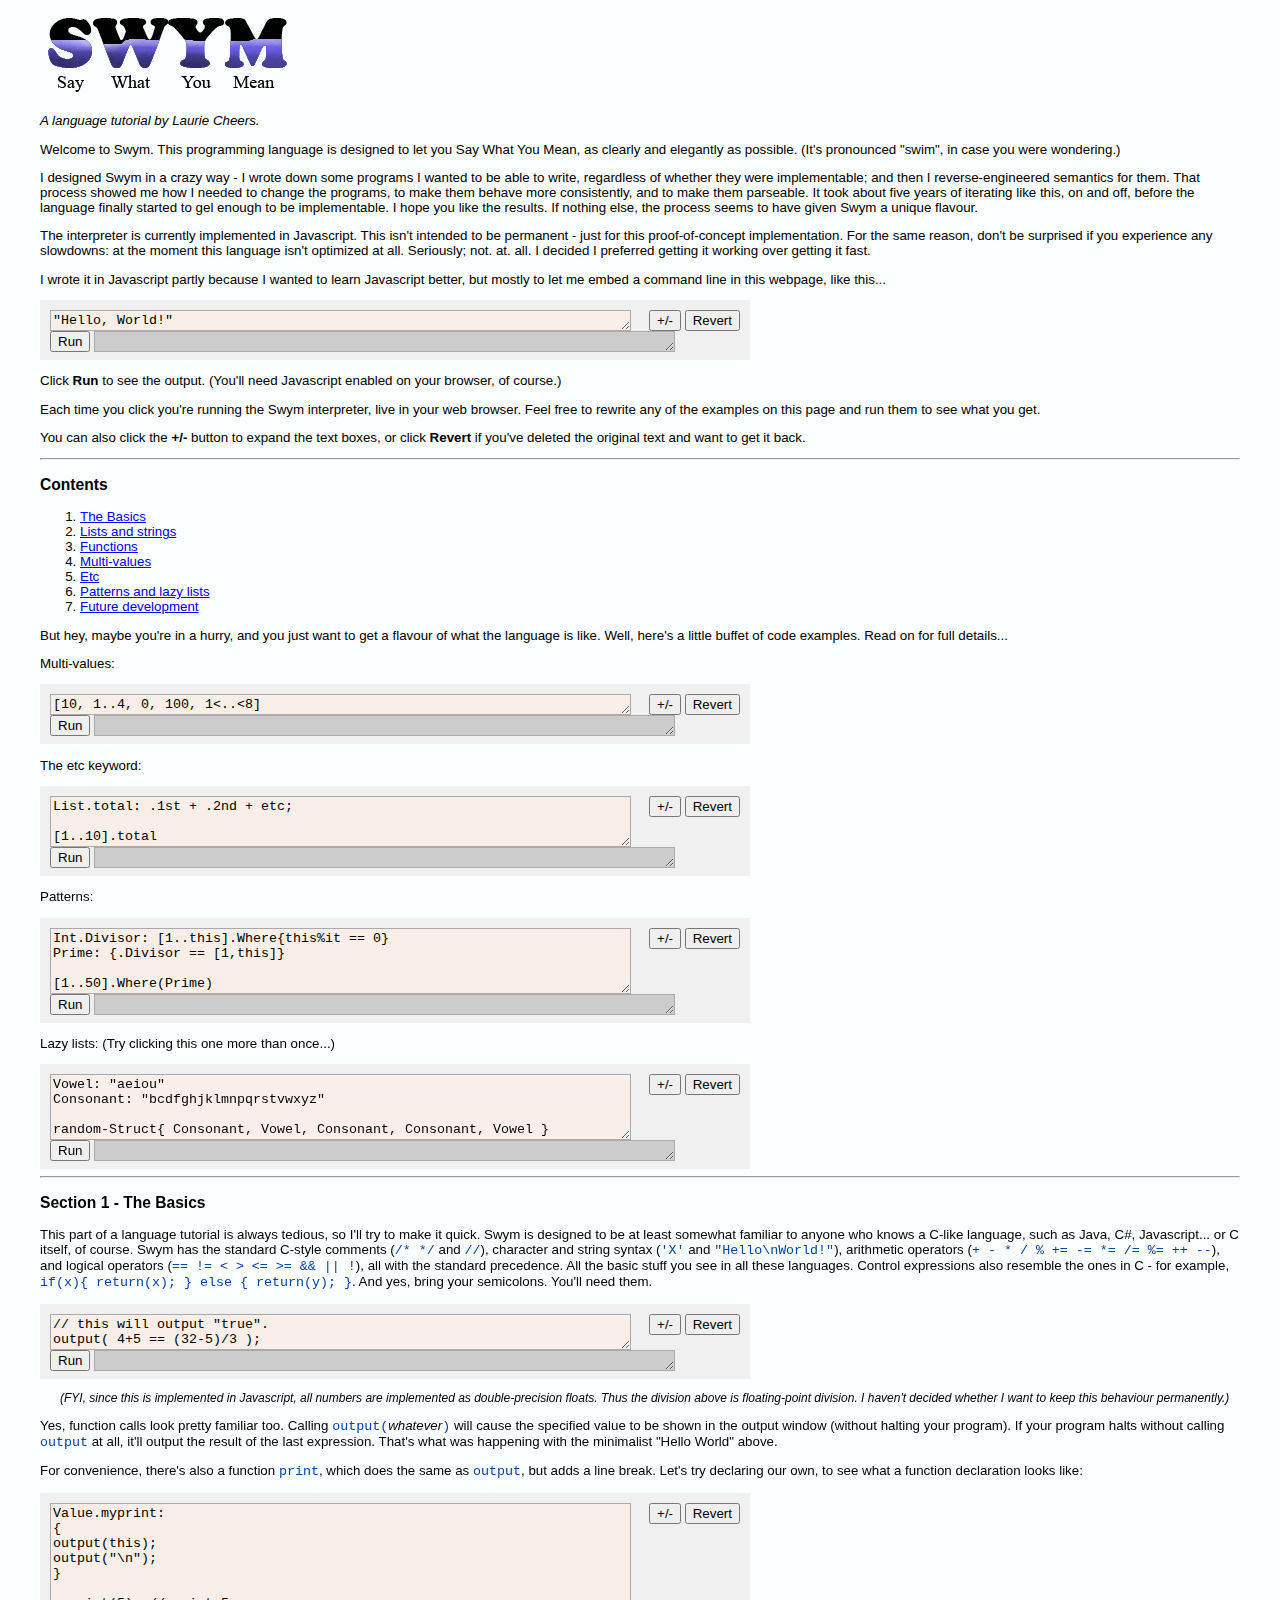
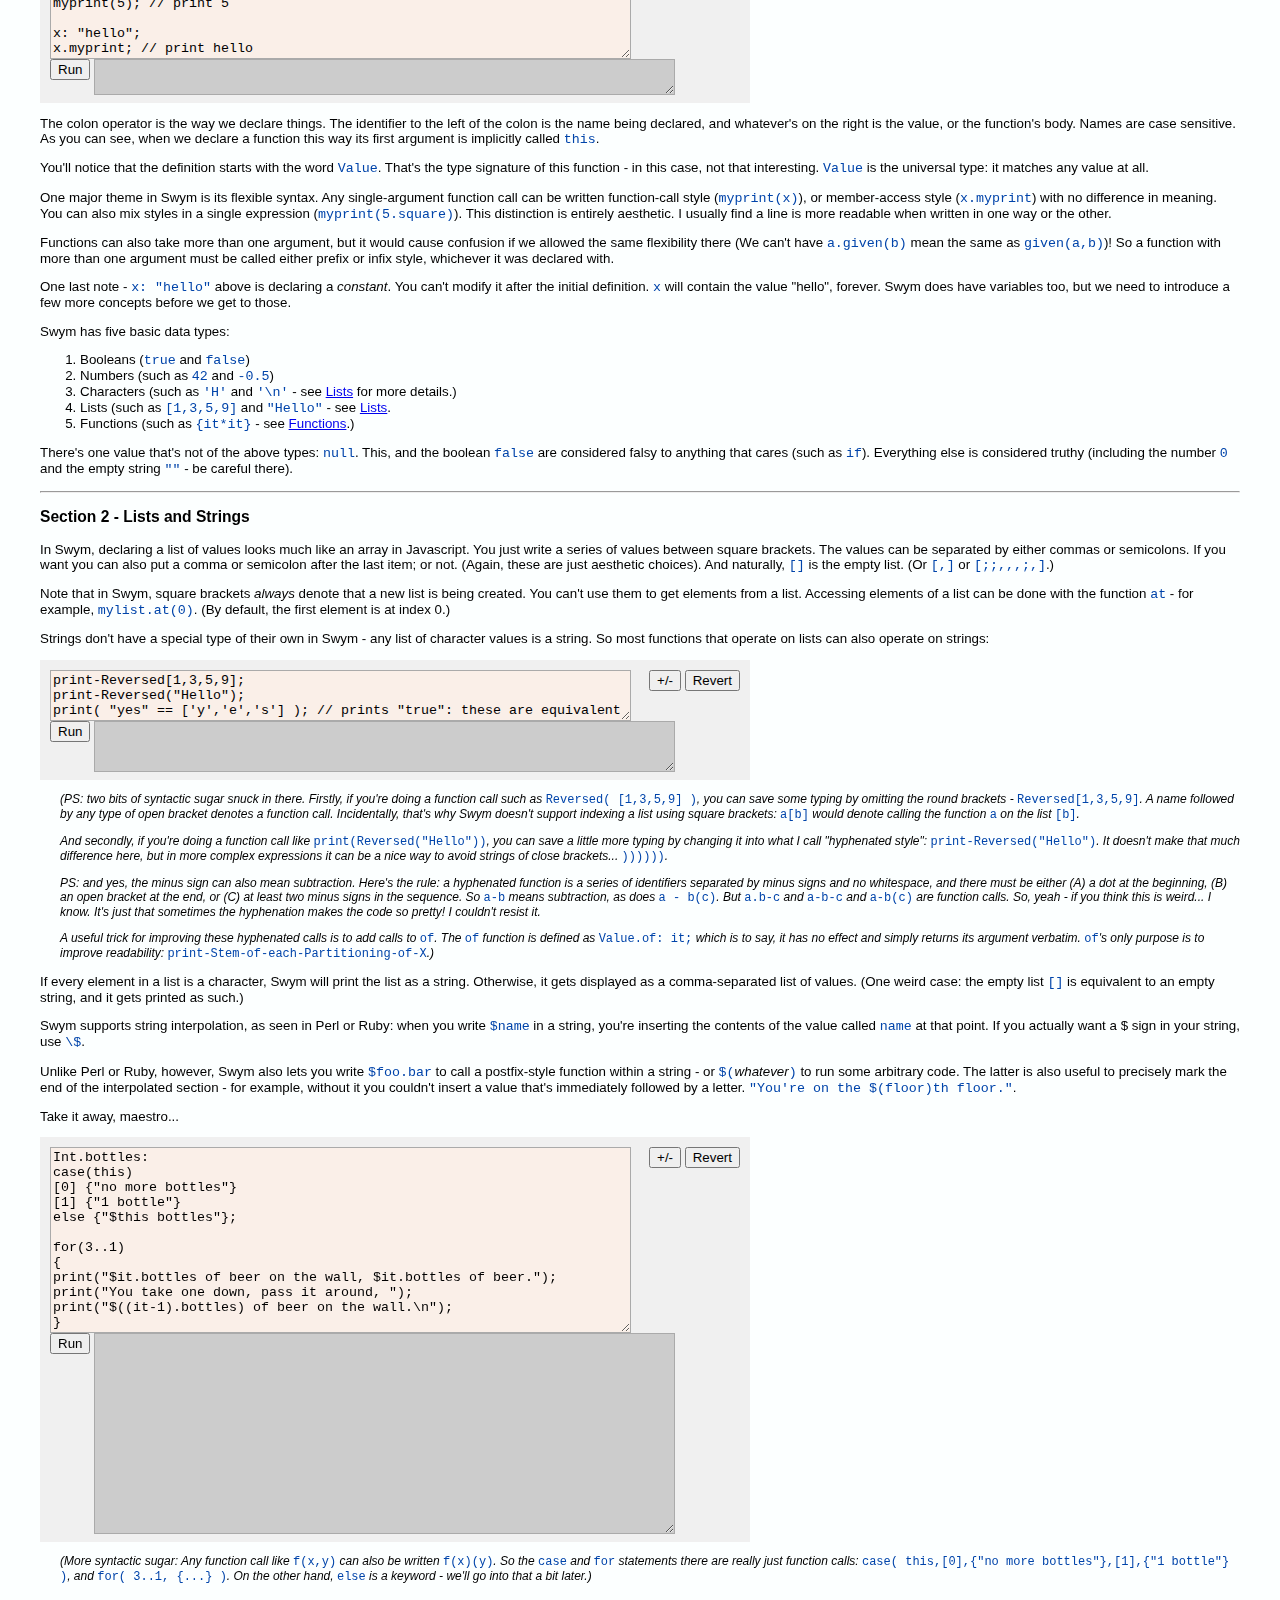
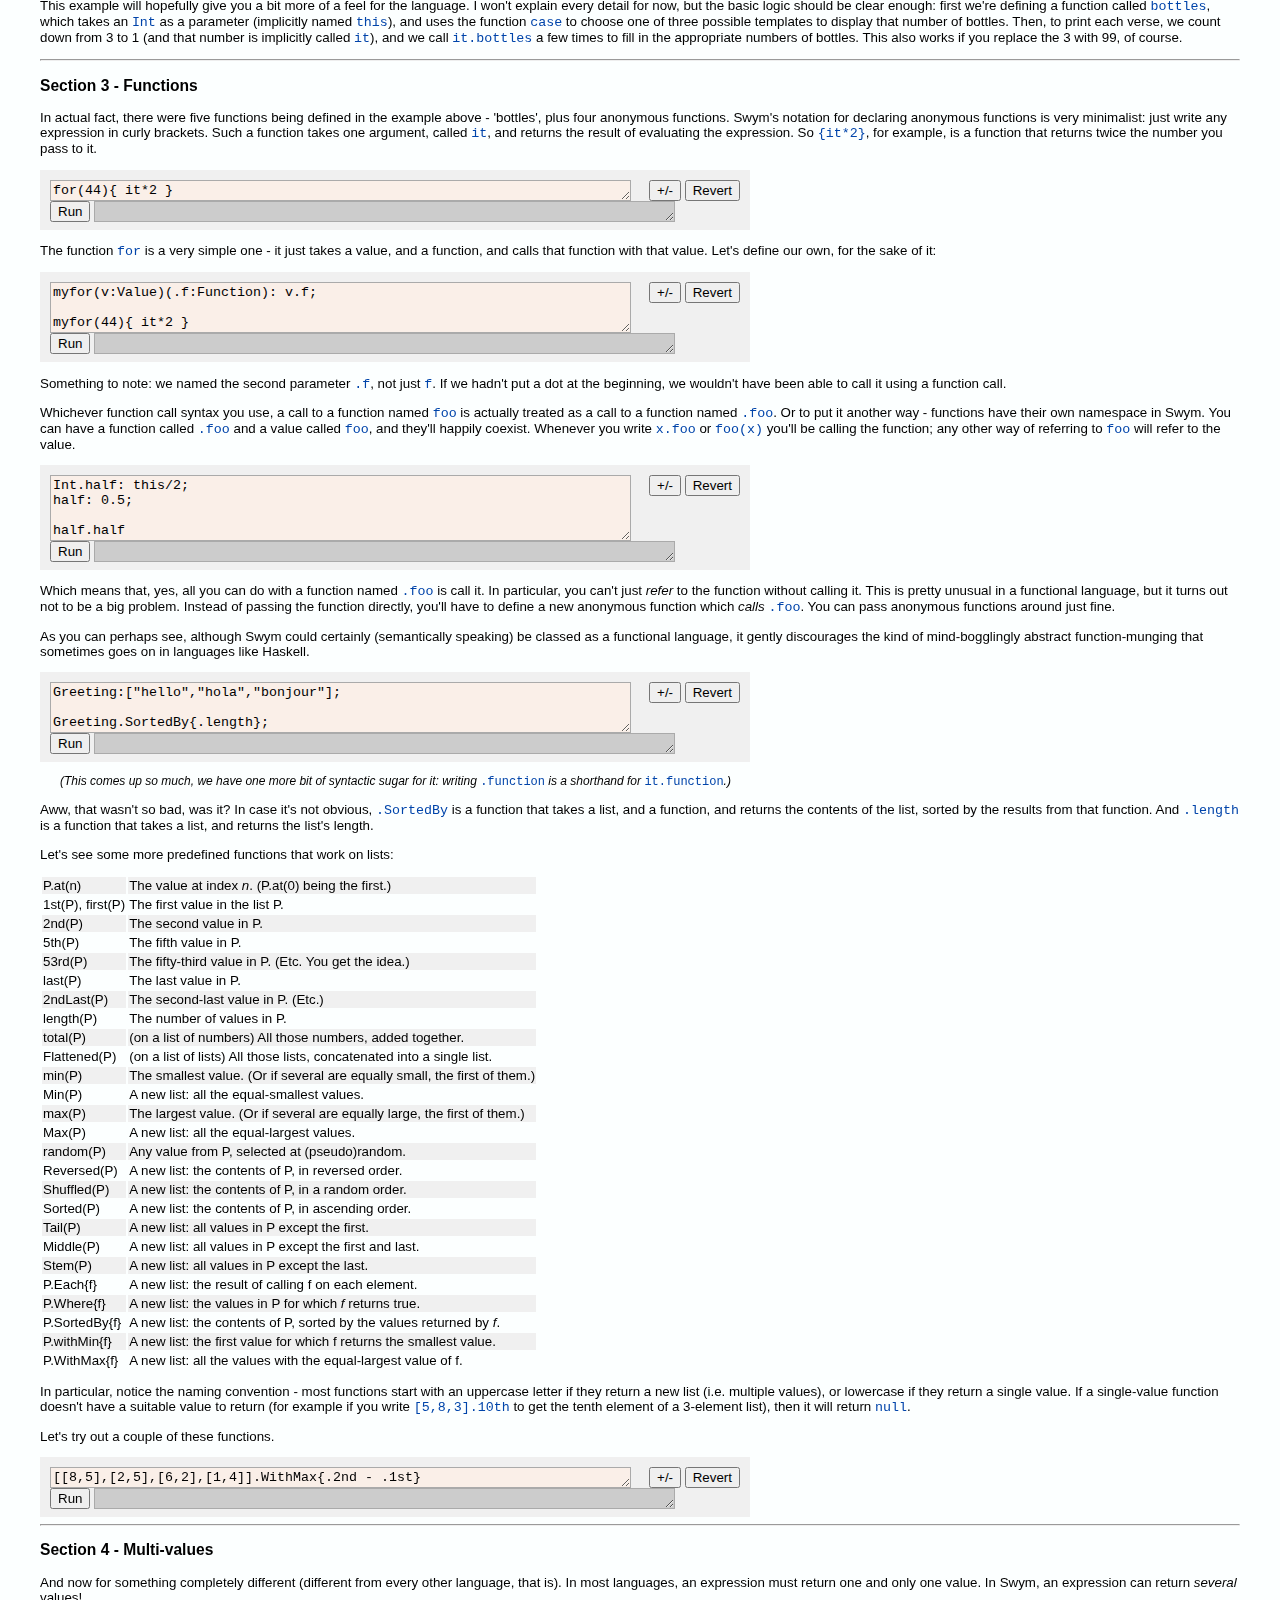
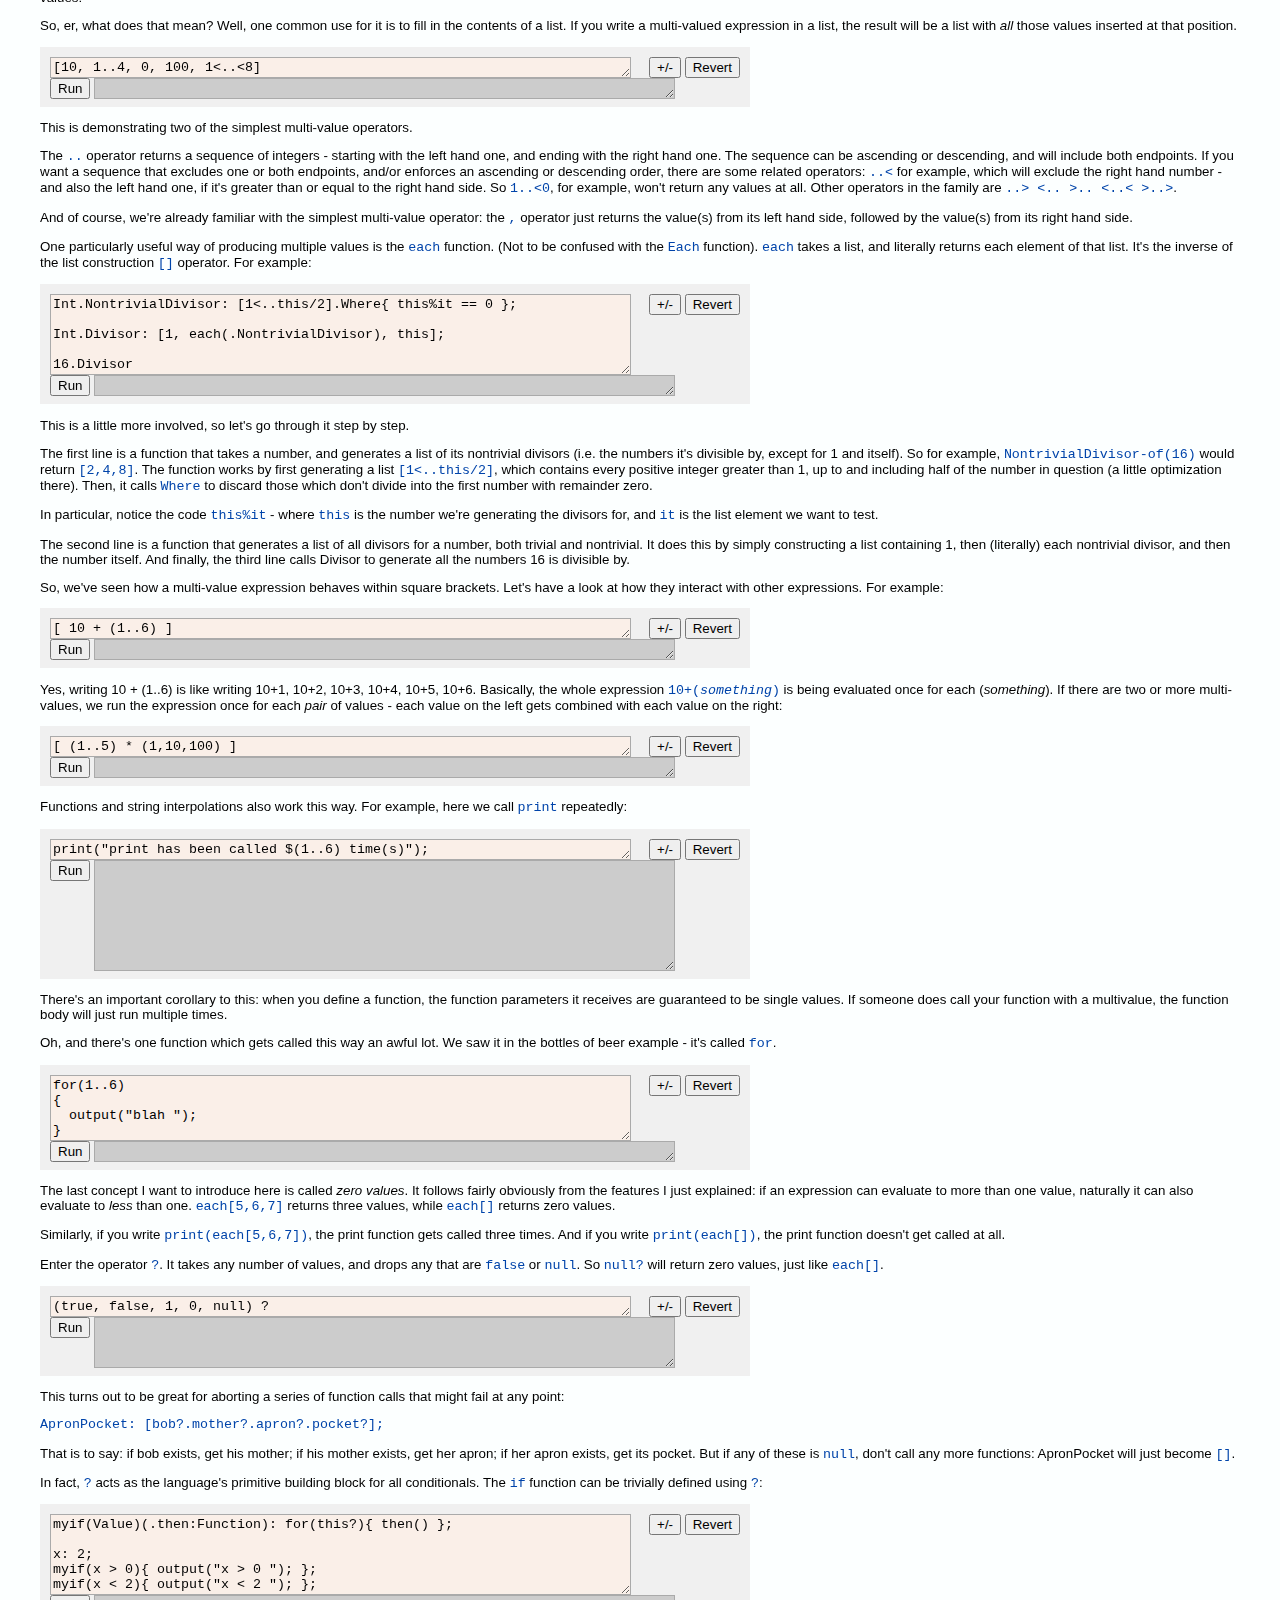
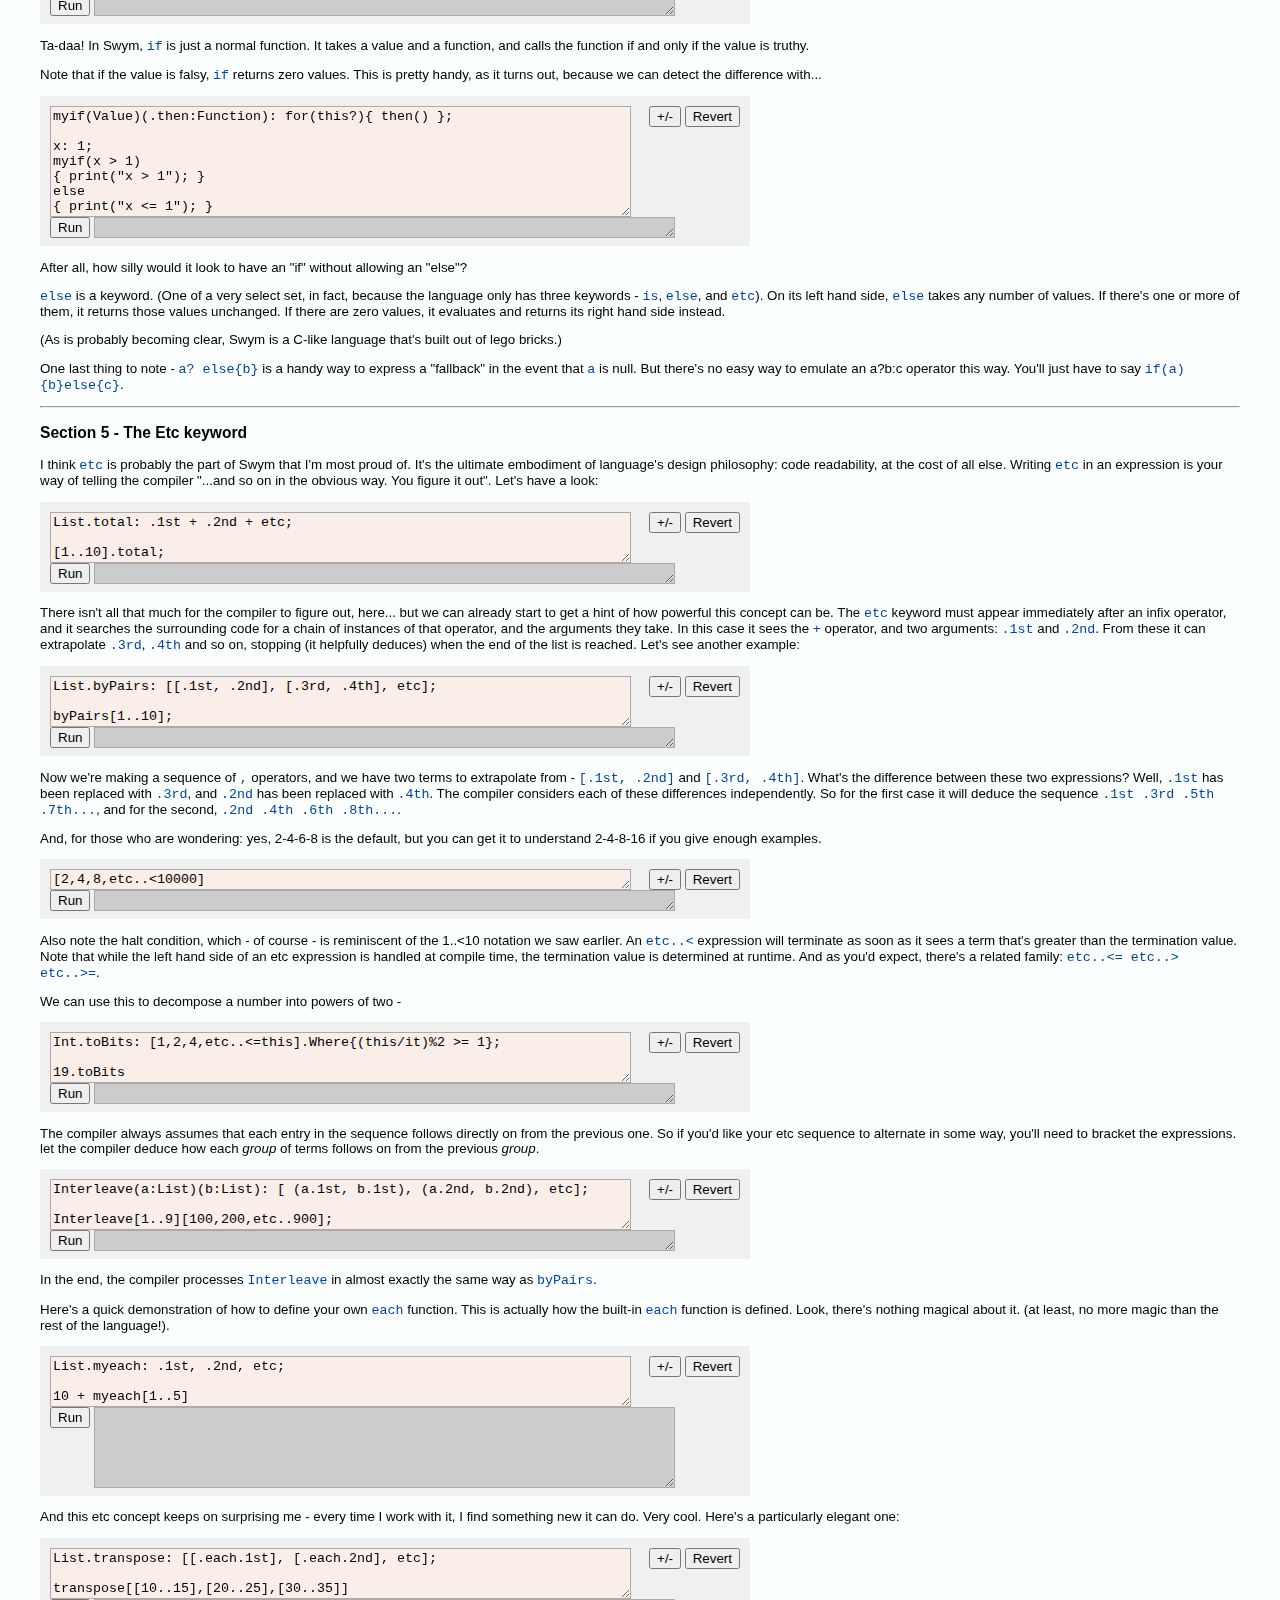
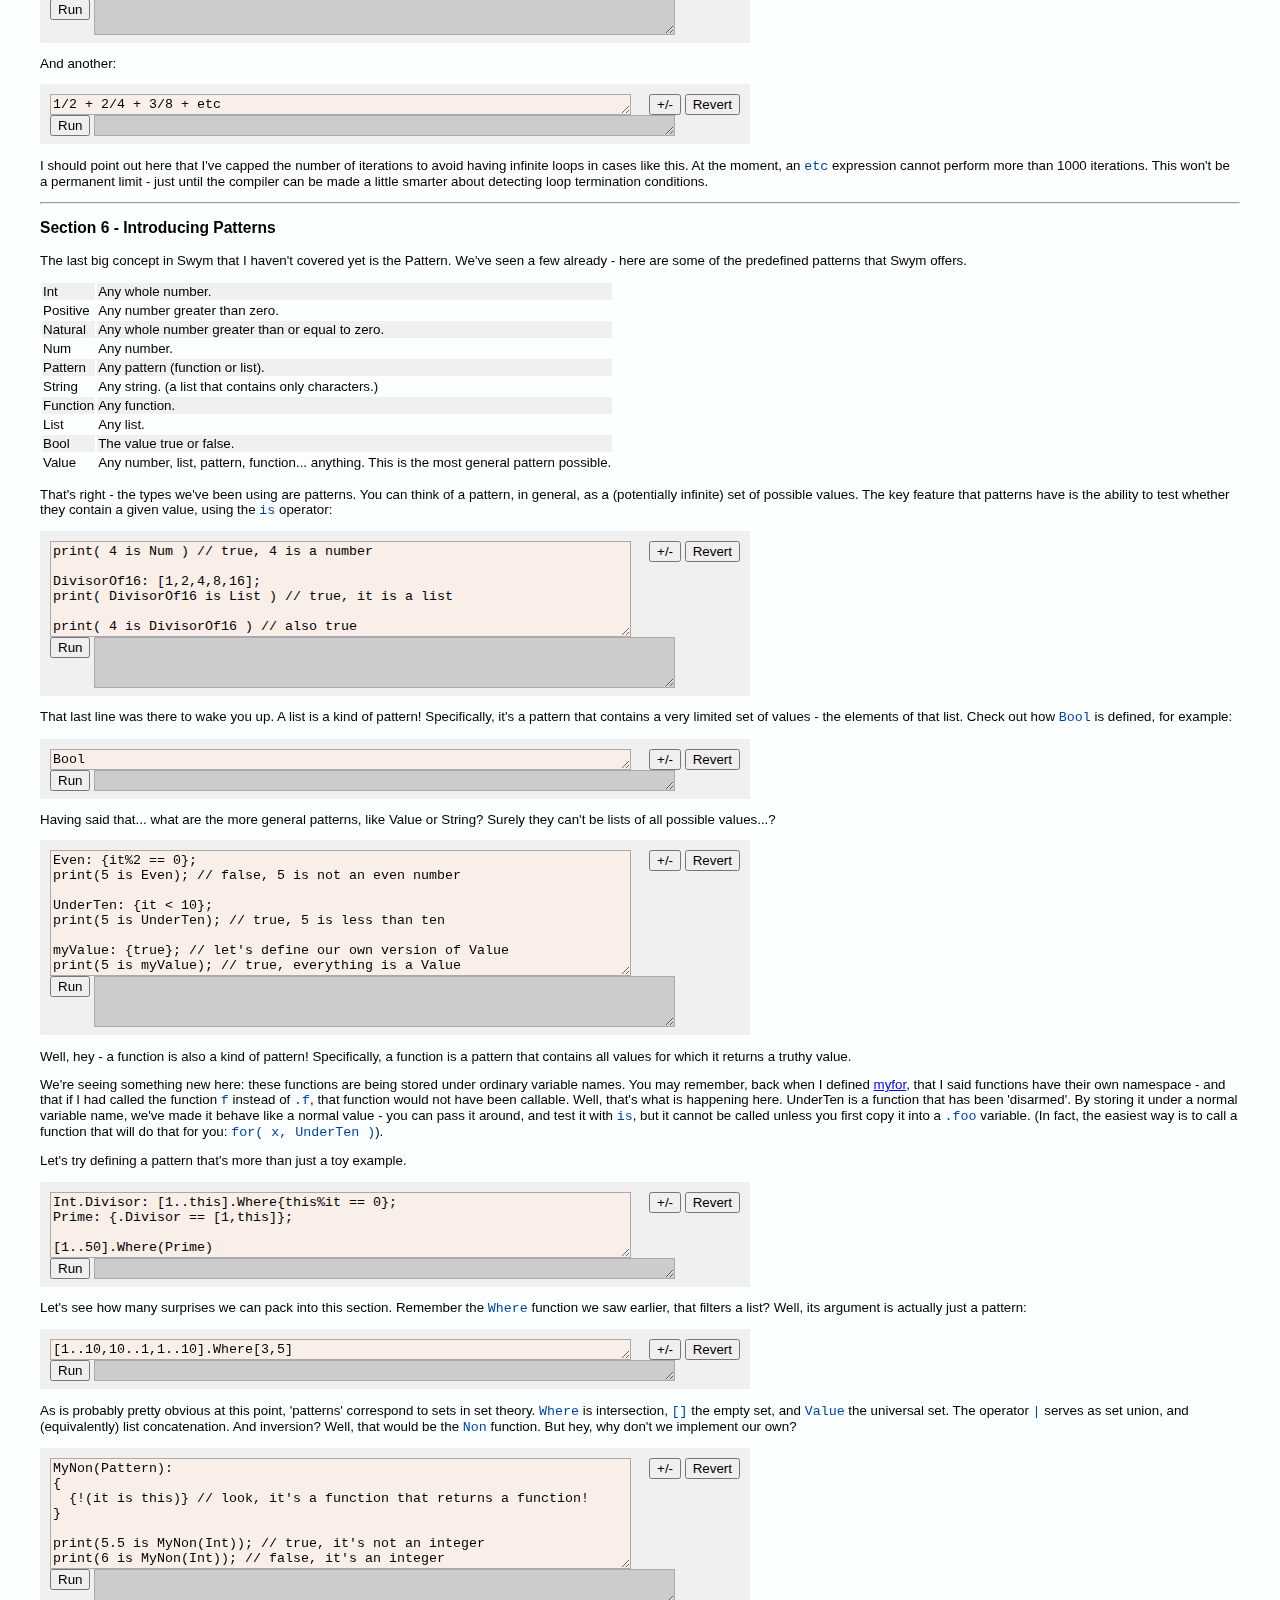
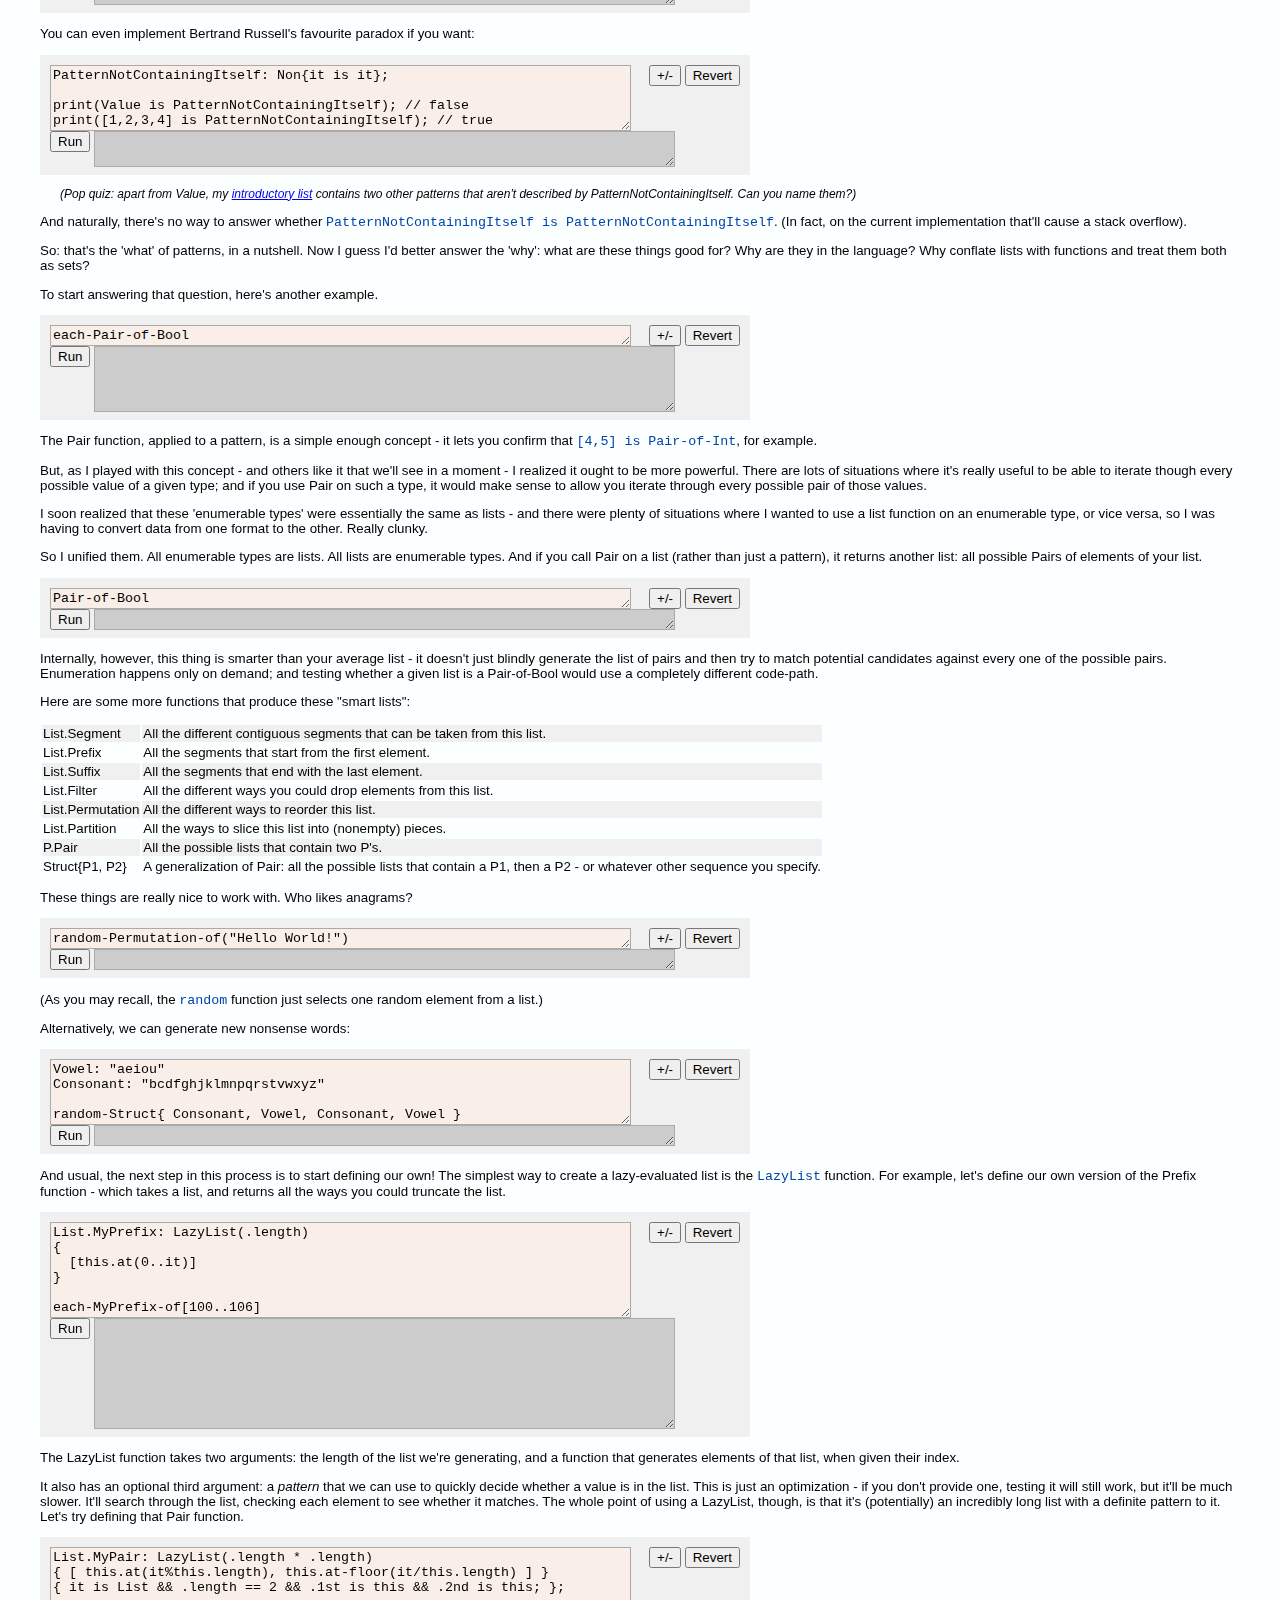
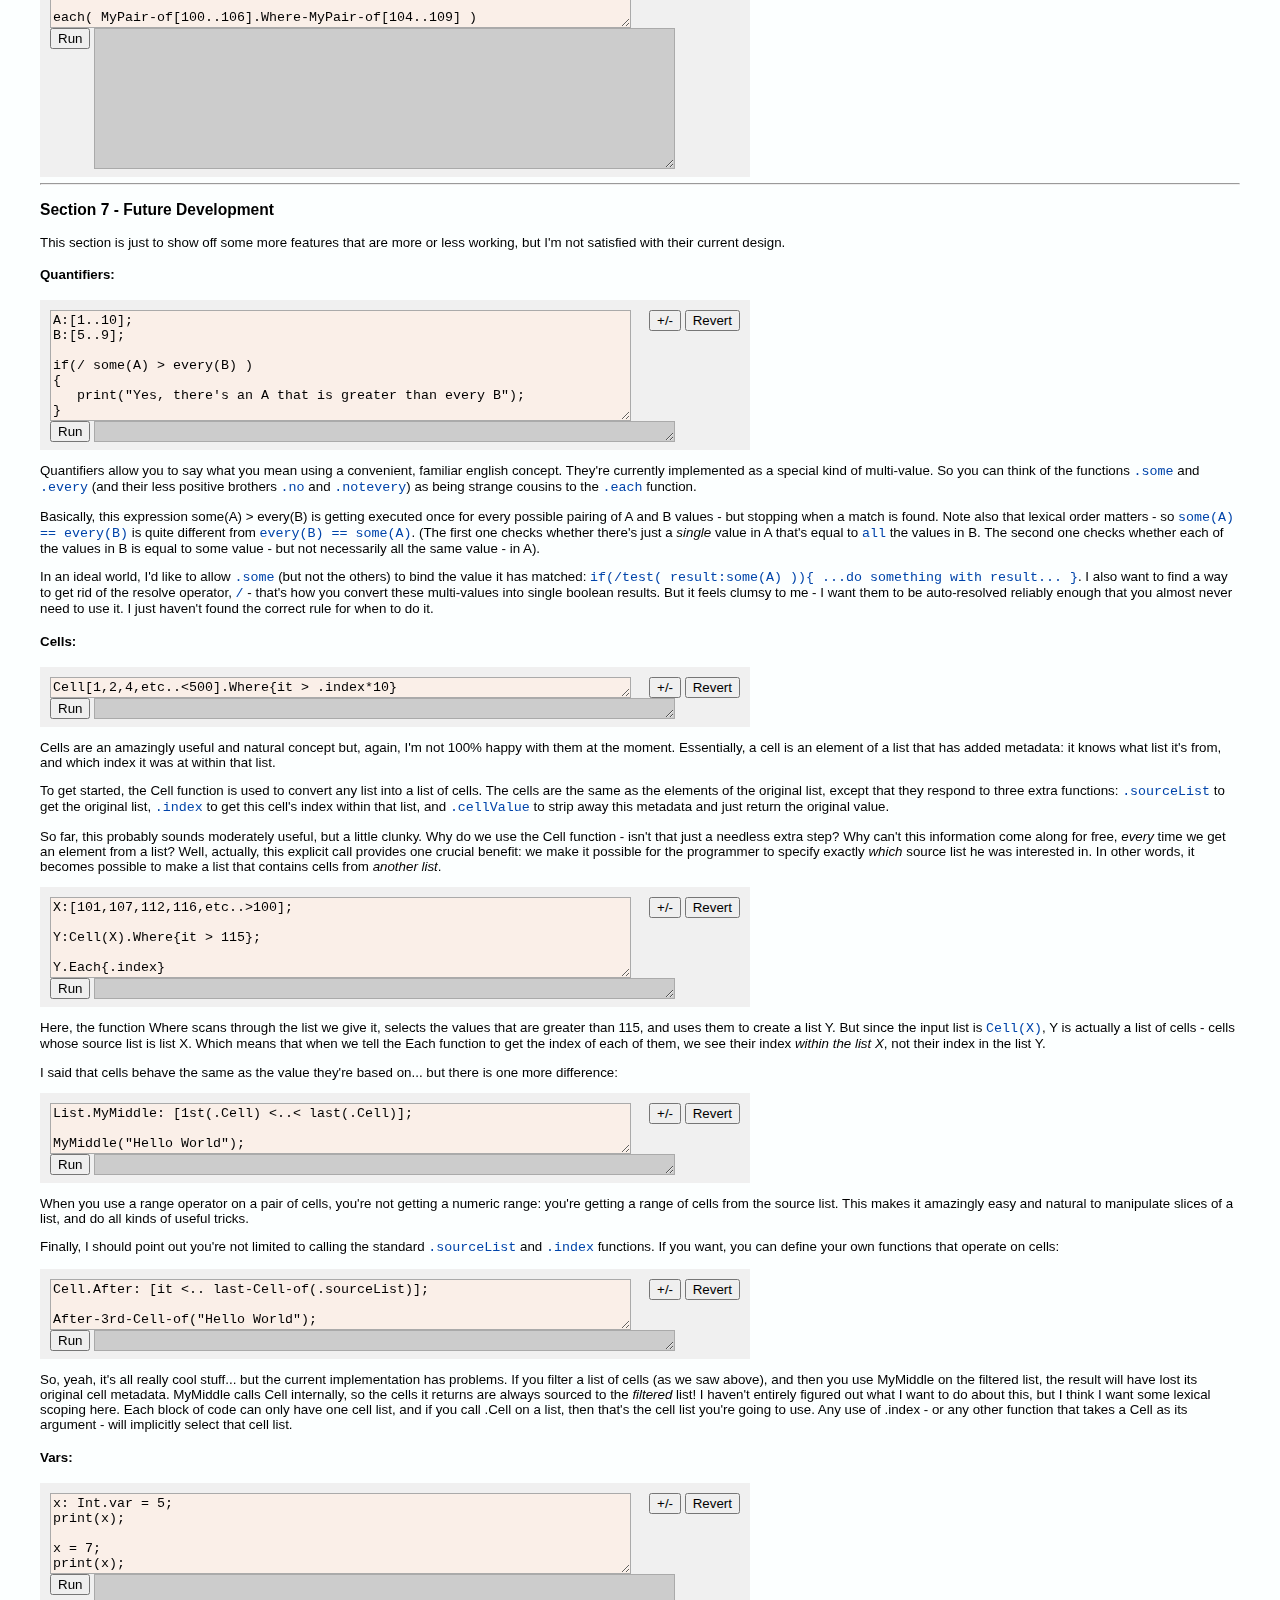
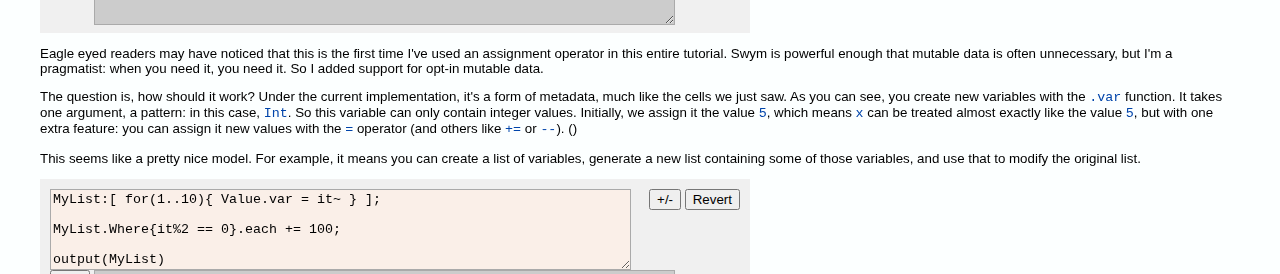
==== index.htm @ 20bf369a "First real commit!" ====
<html>
<style type="text/css">
body{
font-family: Verdana, Arial, Helvetica;
font-size: 10pt;
background-color: #fcffff;
margin: 10px 40px 10px 40px;
}
table{
font-family: Verdana, Arial, Helvetica;
font-size: 10pt;
}
textarea{
background-color: #FAEFE8;
border-style: solid;
border-width: 1;
border-color: #AAAAAA;
}
textarea.outputarea{
background-color: #CCCCCC;
}
code{
color: #0044AA;
font-style: normal;
}
div.demo{
background-color: #F0F0F0;
padding: 10px 10px 5px 10px;
max-width: 690;
clear:right;
}
div.aside{
font-size: 9pt;
font-style: italic;
padding: 0px 0px 0px 20px;
}
div.floatbox{
float:right;
padding: 10px 10px 10px 10px;
}
div.control{
float:right;
vertical-align: top;
}
tr.odd{
background-color: #F0F0F0;
}
</style>
<head><title>Swym - an interactive tutorial</title></head>
<script language=javascript src="swym.js"></script>
<script language=javascript src="swymTokenize.js"></script>
<script language=javascript src="swymParser.js"></script>
<script language=javascript src="swymEtc.js"></script>
<script language=javascript src="swymSimpleEval.js"></script>
<script language=javascript src="swymStdlyb.js"></script>
<script language=javascript>
function getTextfields(div)
{
var sourceText;
var destText;

for( var Idx = 0; Idx < div.childNodes.length; Idx++ )
{
var nodeI = div.childNodes[Idx];
if ( nodeI && nodeI.type == "textarea" )
{
if ( !sourceText )
{
sourceText = nodeI;
}
else
{
destText = nodeI;
break;
}
}
}

return {source:sourceText, dest:destText};
}

function saveOriginal(textArea)
{
if ( !textArea.originalValue )
textArea.originalValue = textArea.value;
}

function doRevert(div)
{
var fields = getTextfields(div);

if ( fields.source.originalValue )
fields.source.value = fields.source.originalValue;
fields.dest.value = "";
}

function doResize(div)
{
var fields = getTextfields(div.parentNode);

if ( fields.source.savedrows && fields.source.rows != fields.source.savedrows )
{
fields.source.rows = fields.source.savedrows;
fields.dest.rows = fields.dest.savedrows;
fields.source.cols = fields.source.savedcols;
fields.dest.cols = fields.dest.savedcols;
}
else
{
fields.source.savedrows = fields.source.rows;
fields.dest.savedrows = fields.dest.rows;
fields.source.savedcols = fields.source.cols;
fields.dest.savedcols = fields.dest.cols;
fields.source.rows = 20;
fields.dest.rows = 20;
fields.source.cols = 80;
fields.dest.cols = 80;
}
}

function runDemo(div)
{
//var theDiv = document.getElementById(divId);
var fields = getTextfields(div);

fields.dest.value = "...waiting...";

// call out to the main "eval" method
var result = SWYM.Eval(fields.source.value);

fields.dest.value = result;
}
</script>
<body>
<image align=top src="SwymLogo1.png">
<p><i>A language tutorial by Laurie Cheers.</i></p>
<p>Welcome to Swym. This programming language is designed to let you Say What You Mean, as clearly and elegantly as possible. (It's pronounced "swim", in case you were wondering.)</p>

<p>I designed Swym in a crazy way - I wrote down some programs I wanted to be able to write, regardless of whether they were implementable; and then I reverse-engineered semantics for them. That process showed me how I needed to change the programs, to make them behave more consistently, and to make them parseable. It took about five years of iterating like this, on and off, before the language finally started to gel enough to be implementable. I hope you like the results. If nothing else, the process seems to have given Swym a unique flavour.</p>

<p>The interpreter is currently implemented in Javascript. This isn't intended to be permanent - just for this proof-of-concept implementation. For the same reason, don't be surprised if you experience any slowdowns: at the moment this language isn't optimized at all. Seriously; not. at. all. I decided I preferred getting it working over getting it fast.</p>

<p>I wrote it in Javascript partly because I wanted to learn Javascript better, but mostly to let me embed a command line in this webpage, like this...</p>

<div class=demo>
<textarea cols=70 rows=1 onfocus='saveOriginal(this)'>
"Hello, World!"</textarea>
<div class=control>
<input type=button class=control value="+/-" onclick='doResize(this.parentNode);'>
<input type=button class=control value="Revert" onclick='doRevert(this.parentNode);'>
</div>
<br>
<input type=button value=Run style="vertical-align: top;" onclick='runDemo(this.parentNode);'>
<textarea cols=70 rows=1 class=outputarea></textarea>
</div>

<p>Click <b>Run</b> to see the output. (You'll need Javascript enabled on your browser, of course.)</p>
<p>Each time you click you're running the Swym interpreter, live in your web browser. Feel free to rewrite any of the examples on this page and run them to see what you get.</p>

<p>You can also click the <b>+/-</b> button to expand the text boxes, or click <b>Revert</b> if you've deleted the original text and want to get it back.

<hr><h3>Contents</h3>
<ol>
<li><a href="#BasicsSection">The Basics</a></li>
<li><a href="#ListsSection">Lists and strings</a></li>
<li><a href="#FunctionsSection">Functions</a></li>
<li><a href="#MultivalueSection">Multi-values</a></li>
<!--li><a href="#Section5">Variables and cells</a></li-->
<li><a href="#EtcSection">Etc</a></li>
<li><a href="#PatternsSection">Patterns and lazy lists</a></li>
<li><a href="#FutureSection">Future development</a></li>
</ol>

<p>But hey, maybe you're in a hurry, and you just want to get a flavour of what the language is like. Well, here's a little buffet of code examples. Read on for full details...</p>

<p>Multi-values:</p>

<div class=demo>
<textarea cols=70 rows=1 onfocus='saveOriginal(this)'>
[10, 1..4, 0, 100, 1<..<8]</textarea>
<div class=control>
<input type=button class=control value="+/-" onclick='doResize(this.parentNode);'>
<input type=button class=control value="Revert" onclick='doRevert(this.parentNode);'>
</div>
<br>
<input type=button value=Run style="vertical-align: top;" onclick='runDemo(this.parentNode);'>
<textarea cols=70 rows=1 class=outputarea></textarea>
</div>

<p>The etc keyword:</p>

<div class=demo>
<textarea cols=70 rows=3 onfocus='saveOriginal(this)'>
List.total: .1st + .2nd + etc;

[1..10].total
</textarea>
<div class=control><input type=button class=control value="+/-" onclick='doResize(this.parentNode);'>
<input type=button class=control value="Revert" onclick='doRevert(this.parentNode);'></div><br>
<input type=button value=Run style="vertical-align: top;" onclick='runDemo(this.parentNode);'>
<textarea cols=70 rows=1 class=outputarea></textarea>
</div>

<p>Patterns:</p>

<div class=demo>
<textarea cols=70 rows=4 onfocus='saveOriginal(this)'>
Int.Divisor: [1..this].Where{this%it == 0}
Prime: {.Divisor == [1,this]}

[1..50].Where(Prime)
</textarea>
<div class=control><input type=button class=control value="+/-" onclick='doResize(this.parentNode);'>
<input type=button class=control value="Revert" onclick='doRevert(this.parentNode);'></div>
<br>
<input type=button value=Run style="vertical-align: top;" onclick='runDemo(this.parentNode);'>
<textarea cols=70 rows=1 class=outputarea></textarea>
</div>

<p>Lazy lists: (Try clicking this one more than once...)</p>

<div class=demo>
<textarea cols=70 rows=4 onfocus='saveOriginal(this)'>
Vowel: "aeiou"
Consonant: "bcdfghjklmnpqrstvwxyz"

random-Struct{ Consonant, Vowel, Consonant, Consonant, Vowel }</textarea>
<div class=control><input type=button class=control value="+/-" onclick='doResize(this.parentNode);'>
<input type=button class=control value="Revert" onclick='doRevert(this.parentNode);'></div>
<br>
<input type=button value=Run style="vertical-align: top;" onclick='runDemo(this.parentNode);'>
<textarea cols=70 rows=1 class=outputarea></textarea>
</div>

<hr><a name="BasicsSection"></a><h3>Section 1 - The Basics</h3>
<p>This part of a language tutorial is always tedious, so I'll try to make it quick. Swym is designed to be at least somewhat familiar to anyone who knows a C-like language, such as Java, C#, Javascript... or C itself, of course. Swym has the standard C-style comments (<code>/* */</code> and <code>//</code>), character and string syntax (<code>'X'</code> and <code>"Hello\nWorld!"</code>), arithmetic operators (<code>+ - * / % += -= *= /= %= ++ --</code>), and logical operators (<code>== != &lt; &gt; &lt;= &gt;= && || !</code>), all with the standard precedence. All the basic stuff you see in all these languages. Control expressions also resemble the ones in C - for example, <code>if(x){ return(x); } else { return(y); }</code>. And yes, bring your semicolons. You'll need them.</p>

<div class=demo>
<textarea cols=70 rows=2 onfocus='saveOriginal(this)'>
// this will output "true".
output( 4+5 == (32-5)/3 );
</textarea>
<div class=control><input type=button class=control value="+/-" onclick='doResize(this.parentNode);'>
<input type=button class=control value="Revert" onclick='doRevert(this.parentNode);'></div>
<br>
<input type=button value=Run style="vertical-align: top;" onclick='runDemo(this.parentNode);'>
<textarea cols=70 rows=1 class=outputarea></textarea>
</div>

<div class=aside><p>(FYI, since this is implemented in Javascript, all numbers are implemented as double-precision floats. Thus the division above is floating-point division. I haven't decided whether I want to keep this behaviour permanently.)</p></div>

<p>Yes, function calls look pretty familiar too. Calling <code>output(</code><i>whatever</i><code>)</code> will cause the specified value to be shown in the output window (without halting your program). If your program halts without calling <code>output</code> at all, it'll output the result of the last expression. That's what was happening with the minimalist "Hello World" above.</p>

<p>For convenience, there's also a function <code>print</code>, which does the same as <code>output</code>, but adds a line break. Let's try declaring our own, to see what a function declaration looks like:</p>

<div class=demo>
<textarea cols=70 rows=10 onfocus='saveOriginal(this)'>
Value.myprint:
{
output(this);
output("\n");
}

myprint(5); // print 5

x: "hello";
x.myprint; // print hello
</textarea>
<div class=control><input type=button class=control value="+/-" onclick='doResize(this.parentNode);'>
<input type=button class=control value="Revert" onclick='doRevert(this.parentNode);'></div>
<br>
<input type=button value=Run style="vertical-align: top;" onclick='runDemo(this.parentNode);'>
<textarea cols=70 rows=2 class=outputarea></textarea>
</div>

<p>The colon operator is the way we declare things. The identifier to the left of the colon is the name being declared, and whatever's on the right is the value, or the function's body. Names are case sensitive. As you can see, when we declare a function this way its first argument is implicitly called <code>this</code>.</p>

<p>You'll notice that the definition starts with the word <code>Value</code>. That's the type signature of this function - in this case, not that interesting. <code>Value</code> is the universal type: it matches any value at all.</p>

<p>One major theme in Swym is its flexible syntax. Any single-argument function call can be written function-call style (<code>myprint(x)</code>), or member-access style (<code>x.myprint</code>) with no difference in meaning. You can also mix styles in a single expression (<code>myprint(5.square)</code>). This distinction is entirely aesthetic. I usually find a line is more readable when written in one way or the other.<p>

<p>Functions can also take more than one argument, but it would cause confusion if we allowed the same flexibility there (We can't have <code>a.given(b)</code> mean the same as <code>given(a,b)</code>)! So a function with more than one argument must be called either prefix or infix style, whichever it was declared with.</p>

<p>One last note - <code>x: "hello"</code> above is declaring a <em>constant</em>. You can't modify it after the initial definition. <code>x</code> will contain the value "hello", forever. Swym does have variables too, but we need to introduce a few more concepts before we get to those.</p>

<p>Swym has five basic data types:
<ol>
<li>Booleans (<code>true</code> and <code>false</code>)</li>
<li>Numbers (such as <code>42</code> and <code>-0.5</code>)</li>
<li>Characters (such as <code>'H'</code> and <code>'\n'</code> - see <a href="#ListsSection">Lists</a> for more details.)</li>
<li>Lists (such as <code>[1,3,5,9]</code> and <code>"Hello"</code> - see <a href="#ListsSection">Lists</a>.</li>
<li>Functions (such as <code>{it*it}</code> - see <a href="#FunctionsSection">Functions</a>.)</li>
</ol></p>

<p>There's one value that's not of the above types: <code>null</code>. This, and the boolean <code>false</code> are considered falsy to anything that cares (such as <code>if</code>). Everything else is considered truthy (including the number <code>0</code> and the empty string <code>""</code> - be careful there).</p>

<hr><a name="ListsSection"></a><h3>Section 2 - Lists and Strings</h3>

<p>In Swym, declaring a list of values looks much like an array in Javascript. You just write a series of values between square brackets. The values can be separated by either commas or semicolons. If you want you can also put a comma or semicolon after the last item; or not. (Again, these are just aesthetic choices). And naturally, <code>[]</code> is the empty list. (Or <code>[,]</code> or <code>[;;,,,;,]</code>.)</p>

<p>Note that in Swym, square brackets <em>always</em> denote that a new list is being created. You can't use them to get elements from a list. Accessing elements of a list can be done with the function <code>at</code> - for example, <code>mylist.at(0)</code>. (By default, the first element is at index 0.)</p>

<p>Strings don't have a special type of their own in Swym - any list of character values is a string. So most functions that operate on lists can also operate on strings:</p>

<div class=demo>
<textarea cols=70 rows=3 onfocus='saveOriginal(this)'>
print-Reversed[1,3,5,9];
print-Reversed("Hello");
print( "yes" == ['y','e','s'] ); // prints "true": these are equivalent
</textarea>
<div class=control><input type=button class=control value="+/-" onclick='doResize(this.parentNode);'>
<input type=button class=control value="Revert" onclick='doRevert(this.parentNode);'></div>
<br>
<input type=button value=Run style="vertical-align: top;" onclick='runDemo(this.parentNode);'>
<textarea cols=70 rows=3 class=outputarea></textarea>
</div>

<div class=aside><p>(PS: two bits of syntactic sugar snuck in there. Firstly, if you're doing a function call such as <code>Reversed( [1,3,5,9] )</code>, you can save some typing by omitting the round brackets - <code>Reversed[1,3,5,9]</code>. A name followed by any type of open bracket denotes a function call. Incidentally, that's why Swym doesn't support indexing a list using square brackets: <code>a[b]</code> would denote calling the function <code>a</code> on the list <code>[b]</code>.</p>
<p>And secondly, if you're doing a function call like <code>print(Reversed("Hello"))</code>, you can save a little more typing by changing it into what I call "hyphenated style": <code>print-Reversed("Hello")</code>. It doesn't make that much difference here, but in more complex expressions it can be a nice way to avoid strings of close brackets... <code>))))))</code>.</p>

<p>PS: and yes, the minus sign can also mean subtraction. Here's the rule: a hyphenated function is a series of identifiers separated by minus signs and no whitespace, and there must be <em>either</em> (A) a dot at the beginning, (B) an open bracket at the end, or (C) at least two minus signs in the sequence. So <code>a-b</code> means subtraction, as does <code>a&nbsp;-&nbsp;b(c)</code>. But <code>a.b-c</code> and <code>a-b-c</code> and <code>a-b(c)</code> are function calls. So, yeah - if you think this is weird... I know. It's just that sometimes the hyphenation makes the code so pretty! I couldn't resist it.</p>

<p>A useful trick for improving these hyphenated calls is to add calls to <code>of</code>. The <code>of</code> function is defined as <code>Value.of: it;</code> which is to say, it has no effect and simply returns its argument verbatim. <code>of</code>'s only purpose is to improve readability: <code>print-Stem-of-each-Partitioning-of-X</code>.)</p></div>

<p>If every element in a list is a character, Swym will print the list as a string. Otherwise, it gets displayed as a comma-separated list of values. (One weird case: the empty list <code>[]</code> is equivalent to an empty string, and it gets printed as such.)</p>

<p>Swym supports string interpolation, as seen in Perl or Ruby: when you write <code>$name</code> in a string, you're inserting the contents of the value called <code>name</code> at that point. If you actually want a $ sign in your string, use <code>\$</code>.

<p>Unlike Perl or Ruby, however, Swym also lets you write <code>$foo.bar</code> to call a postfix-style function within a string - or <code>$(</code><i>whatever</i><code>)</code> to run some arbitrary code. The latter is also useful to precisely mark the end of the interpolated section - for example, without it you couldn't insert a value that's immediately followed by a letter. <code>"You're on the $(floor)th floor."</code>.</p>

<p>Take it away, maestro...</p>

<div class=demo>
<textarea cols=70 rows=12 onfocus='saveOriginal(this)'>
Int.bottles:
case(this)
[0] {"no more bottles"}
[1] {"1 bottle"}
else {"$this bottles"};

for(3..1)
{
print("$it.bottles of beer on the wall, $it.bottles of beer.");
print("You take one down, pass it around, ");
print("$((it-1).bottles) of beer on the wall.\n");
}</textarea>
<div class=control><input type=button class=control value="+/-" onclick='doResize(this.parentNode);'>
<input type=button class=control value="Revert" onclick='doRevert(this.parentNode);'></div>
<br>
<input type=button value=Run style="vertical-align: top;" onclick='runDemo(this.parentNode);'>
<textarea cols=70 rows=13 class=outputarea></textarea>
</div>

<div class=aside><p>(More syntactic sugar: Any function call like <code>f(x,y)</code> can also be written <code>f(x)(y)</code>. So the <code>case</code> and <code>for</code> statements there are really just function calls: <code>case( this,[0],{"no more bottles"},[1],{"1 bottle"} )</code>, and <code>for( 3..1, {...} )</code>. On the other hand, <code>else</code> is a keyword - we'll go into that a bit later.)</p></div>

<p>This example will hopefully give you a bit more of a feel for the language. I won't explain every detail for now, but the basic logic should be clear enough: first we're defining a function called <code>bottles</code>, which takes an <code>Int</code> as a parameter (implicitly named <code>this</code>), and uses the function <code>case</code> to choose one of three possible templates to display that number of bottles. Then, to print each verse, we count down from 3 to 1 (and that number is implicitly called <code>it</code>), and we call <code>it.bottles</code> a few times to fill in the appropriate numbers of bottles. This also works if you replace the 3 with 99, of course.</p>

<hr><a name="FunctionsSection"></a><h3>Section 3 - Functions</h3>

<p>In actual fact, there were five functions being defined in the example above - 'bottles', plus four anonymous functions. Swym's notation for declaring anonymous functions is very minimalist: just write any expression in curly brackets. Such a function takes one argument, called <code>it</code>, and returns the result of evaluating the expression. So <code>{it*2}</code>, for example, is a function that returns twice the number you pass to it.</p>

<div class=demo>
<textarea cols=70 rows=1 onfocus='saveOriginal(this)'>
for(44){ it*2 }
</textarea>
<div class=control><input type=button class=control value="+/-" onclick='doResize(this.parentNode);'>
<input type=button class=control value="Revert" onclick='doRevert(this.parentNode);'></div>
<br>
<input type=button value=Run style="vertical-align: top;" onclick='runDemo(this.parentNode);'>
<textarea cols=70 rows=1 class=outputarea></textarea>
</div>

<p><a name="myfor">The function <code>for</code> is a very simple one - it just takes a value, and a function, and calls that function with that value. Let's define our own, for the sake of it:</p>

<div class=demo>
<textarea cols=70 rows=3 onfocus='saveOriginal(this)'>
myfor(v:Value)(.f:Function): v.f;

myfor(44){ it*2 }
</textarea>
<div class=control><input type=button class=control value="+/-" onclick='doResize(this.parentNode);'>
<input type=button class=control value="Revert" onclick='doRevert(this.parentNode);'></div>
<br>
<input type=button value=Run style="vertical-align: top;" onclick='runDemo(this.parentNode);'>
<textarea cols=70 rows=1 class=outputarea></textarea>
</div>

<p>Something to note: we named the second parameter <code>.f</code>, not just <code>f</code>. If we hadn't put a dot at the beginning, we wouldn't have been able to call it using a function call.</p>

<p>Whichever function call syntax you use, a call to a function named <code>foo</code> is actually treated as a call to a function named <code>.foo</code>. Or to put it another way - functions have their own namespace in Swym. You can have a function called <code>.foo</code> and a value called <code>foo</code>, and they'll happily coexist. Whenever you write <code>x.foo</code> or <code>foo(x)</code> you'll be calling the function; any other way of referring to <code>foo</code> will refer to the value.</p>

<div class=demo>
<textarea cols=70 rows=4 onfocus='saveOriginal(this)'>
Int.half: this/2;
half: 0.5;

half.half
</textarea>
<div class=control><input type=button class=control value="+/-" onclick='doResize(this.parentNode);'>
<input type=button class=control value="Revert" onclick='doRevert(this.parentNode);'></div>
<br>
<input type=button value=Run style="vertical-align: top;" onclick='runDemo(this.parentNode);'>
<textarea cols=70 rows=1 class=outputarea></textarea>
</div>

<p>Which means that, yes, all you can do with a function named <code>.foo</code> is call it. In particular, you can't just <em>refer</em> to the function without calling it. This is pretty unusual in a functional language, but it turns out not to be a big problem. Instead of passing the function directly, you'll have to define a new anonymous function which <em>calls</em> <code>.foo</code>. You can pass anonymous functions around just fine.</p>

<p>As you can perhaps see, although Swym could certainly (semantically speaking) be classed as a functional language, it gently discourages the kind of mind-bogglingly abstract function-munging that sometimes goes on in languages like Haskell.</p>

<div class=demo>
<textarea cols=70 rows=3 onfocus='saveOriginal(this)'>
Greeting:["hello","hola","bonjour"];

Greeting.SortedBy{.length};
</textarea>
<div class=control><input type=button class=control value="+/-" onclick='doResize(this.parentNode);'>
<input type=button class=control value="Revert" onclick='doRevert(this.parentNode);'></div>
<br>
<input type=button value=Run style="vertical-align: top;" onclick='runDemo(this.parentNode);'>
<textarea cols=70 rows=1 class=outputarea></textarea>
</div>

<div class=aside><p>(This comes up so much, we have one more bit of syntactic sugar for it: writing <code>.function</code> is a shorthand for <code>it.function</code>.)</p></div>

<p>Aww, that wasn't so bad, was it? In case it's not obvious, <code>.SortedBy</code> is a function that takes a list, and a function, and returns the contents of the list, sorted by the results from that function. And <code>.length</code> is a function that takes a list, and returns the list's length.</p>

<p>Let's see some more predefined functions that work on lists:</p>
<table>
<tr class=odd><td>P.at(n)</td><td>The value at index <i>n</i>. (P.at(0) being the first.)</td></tr>
<tr><td>1st(P), first(P)</td><td>The first value in the list P.</td></tr>
<tr class=odd><td>2nd(P)</td><td>The second value in P.</td></tr>
<tr><td>5th(P)</td><td>The fifth value in P.</td></tr>
<tr class=odd><td>53rd(P)</td><td>The fifty-third value in P. (Etc. You get the idea.)</td></tr>
<tr><td>last(P)</td><td>The last value in P.</td></tr>
<tr class=odd><td>2ndLast(P)</td><td>The second-last value in P. (Etc.)</td></tr>
<tr><td>length(P)</td><td>The number of values in P.</td></tr>
<tr class=odd><td>total(P)</td><td>(on a list of numbers) All those numbers, added together.</td></tr>
<tr><td>Flattened(P)</td><td>(on a list of lists) All those lists, concatenated into a single list.</td></tr>
<tr class=odd><td>min(P)</td><td>The smallest value. (Or if several are equally small, the first of them.)</td></tr>
<tr><td>Min(P)</td><td>A new list: all the equal-smallest values.</td></tr>
<tr class=odd><td>max(P)</td><td>The largest value. (Or if several are equally large, the first of them.)</td></tr>
<tr><td>Max(P)</td><td>A new list: all the equal-largest values.</td></tr>
<tr class=odd><td>random(P)</td><td>Any value from P, selected at (pseudo)random.</td></tr>
<tr><td>Reversed(P)</td><td>A new list: the contents of P, in reversed order.</td></tr>
<tr class=odd><td>Shuffled(P)</td><td>A new list: the contents of P, in a random order.</td></tr>
<tr><td>Sorted(P)</td><td>A new list: the contents of P, in ascending order.</td></tr>
<tr class=odd><td>Tail(P)</td><td>A new list: all values in P except the first.</td></tr>
<tr><td>Middle(P)</td><td>A new list: all values in P except the first and last.</td></tr>
<tr class=odd><td>Stem(P)</td><td>A new list: all values in P except the last.</td></tr>
<tr><td>P.Each{f}</td><td>A new list: the result of calling f on each element.</td></tr>
<tr class=odd><td>P.Where{f}</td><td>A new list: the values in P for which <i>f</i> returns true.</td></tr>
<tr><td>P.SortedBy{f}</td><td>A new list: the contents of P, sorted by the values returned by <i>f</i>.</td></tr>
<tr class=odd><td>P.withMin{f}</td><td>A new list: the first value for which f returns the smallest value.</td></tr>
<tr><td>P.WithMax{f}</td><td>A new list: all the values with the equal-largest value of f.</td></tr>
</table>

<p>In particular, notice the naming convention - most functions start with an uppercase letter if they return a new list (i.e. multiple values), or lowercase if they return a single value. If a single-value function doesn't have a suitable value to return (for example if you write <code>[5,8,3].10th</code> to get the tenth element of a 3-element list), then it will return <code>null</code>.</p>


<p>Let's try out a couple of these functions.</p>

<div class=demo>
<textarea cols=70 rows=1 onfocus='saveOriginal(this)'>
[[8,5],[2,5],[6,2],[1,4]].WithMax{.2nd - .1st}</textarea>
<div class=control><input type=button class=control value="+/-" onclick='doResize(this.parentNode);'>
<input type=button class=control value="Revert" onclick='doRevert(this.parentNode);'></div>
<br>
<input type=button value=Run style="vertical-align: top;" onclick='runDemo(this.parentNode);'>
<textarea cols=70 rows=1 class=outputarea></textarea>
</div>

<hr><a name="MultivalueSection"></a><h3>Section 4 - Multi-values</h3>

<p>And now for something completely different (different from every other language, that is). In most languages, an expression must return one and only one value. In Swym, an expression can return <em>several</em> values!</p>
<p>So, er, what does that mean? Well, one common use for it is to fill in the contents of a list. If you write a multi-valued expression in a list, the result will be a list with <em>all</em> those values inserted at that position.</p>

<div class=demo>
<textarea cols=70 rows=1 onfocus='saveOriginal(this)'>
[10, 1..4, 0, 100, 1<..<8]</textarea>
<div class=control><input type=button class=control value="+/-" onclick='doResize(this.parentNode);'>
<input type=button class=control value="Revert" onclick='doRevert(this.parentNode);'></div><br>
<input type=button value=Run style="vertical-align: top;" onclick='runDemo(this.parentNode);'>
<textarea cols=70 rows=1 class=outputarea></textarea>
</div>

<p>This is demonstrating two of the simplest multi-value operators.</p>
<!--p>The <code>±</code> operator returns two values: a + b, then a - b. (Or the left hand side can be omitted - so it will just return b, then -b). And, er, yes... that's not an ascii symbol. I'm not entirely comfortable with this, but it has survived my numerous attempts to replace it. Bottom line: there's just no better way to write plus-or-minus. And really, it's not <em>that</em> awkward. You can type it with Alt-241, which makes a nice easy-to-remember triangle pattern on the numeric keypad. And if all else fails, you can even use the pure ascii version, <code>+_</code>. Nevertheless, this is probably one of my more controversial design decisions in Swym. I'll be interested to see how reliably it can be displayed, and what people make of it.</p-->
<p>The <code>..</code> operator returns a sequence of integers - starting with the left hand one, and ending with the right hand one. The sequence can be ascending or descending, and will include both endpoints. If you want a sequence that excludes one or both endpoints, and/or enforces an ascending or descending order, there are some related operators: <code>..&lt;</code> for example, which will exclude the right hand number - and also the left hand one, if it's greater than or equal to the right hand side. So <code>1..&lt;0</code>, for example, won't return any values at all. Other operators in the family are <code>..&gt; &lt;.. &gt;.. &lt;..&lt; &gt;..&gt;</code>.

<p>And of course, we're already familiar with the simplest multi-value operator: the <code>,</code> operator just returns the value(s) from its left hand side, followed by the value(s) from its right hand side.</p>

<p>One particularly useful way of producing multiple values is the <code>each</code> function. (Not to be confused with the <code>Each</code> function). <code>each</code> takes a list, and literally returns each element of that list. It's the inverse of the list construction <code>[]</code> operator. For example:</p>

<div class=demo>
<textarea cols=70 rows=5 onfocus='saveOriginal(this)'>
Int.NontrivialDivisor: [1<..this/2].Where{ this%it == 0 };

Int.Divisor: [1, each(.NontrivialDivisor), this];

16.Divisor</textarea>
<div class=control><input type=button class=control value="+/-" onclick='doResize(this.parentNode);'>
<input type=button class=control value="Revert" onclick='doRevert(this.parentNode);'></div><br>
<input type=button value=Run style="vertical-align: top;" onclick='runDemo(this.parentNode);'>
<textarea cols=70 rows=1 class=outputarea></textarea>
</div>

<p>This is a little more involved, so let's go through it step by step.</p>
<p>The first line is a function that takes a number, and generates a list of its nontrivial divisors (i.e. the numbers it's divisible by, except for 1 and itself). So for example, <code>NontrivialDivisor-of(16)</code> would return <code>[2,4,8]</code>. The function works by first generating a list <code>[1&lt;..this/2]</code>, which contains every positive integer greater than 1, up to and including half of the number in question (a little optimization there). Then, it calls <code>Where</code> to discard those which don't divide into the first number with remainder zero.</p>

<p>In particular, notice the code <code>this%it</code> - where <code>this</code> is the number we're generating the divisors for, and <code>it</code> is the list element we want to test.</p>

<p>The second line is a function that generates a list of all divisors for a number, both trivial and nontrivial. It does this by simply constructing a list containing 1, then (literally) each nontrivial divisor, and then the number itself. And finally, the third line calls Divisor to generate all the numbers 16 is divisible by.</p>

<p>So, we've seen how a multi-value expression behaves within square brackets. Let's have a look at how they interact with other expressions. For example:</p>

<div class=demo>
<textarea cols=70 rows=1 onfocus='saveOriginal(this)'>
[ 10 + (1..6) ]</textarea>
<div class=control><input type=button class=control value="+/-" onclick='doResize(this.parentNode);'>
<input type=button class=control value="Revert" onclick='doRevert(this.parentNode);'></div><br>
<input type=button value=Run style="vertical-align: top;" onclick='runDemo(this.parentNode);'>
<textarea cols=70 rows=1 class=outputarea></textarea>
</div>

<p>Yes, writing 10 + (1..6) is like writing 10+1, 10+2, 10+3, 10+4, 10+5, 10+6. Basically, the whole expression <code>10+(<i>something</i>)</code> is being evaluated once for each (<i>something</i>). If there are two or more multi-values, we run the expression once for each <em>pair</em> of values - each value on the left gets combined with each value on the right:

<div class=demo>
<textarea cols=70 rows=1 onfocus='saveOriginal(this)'>
[ (1..5) * (1,10,100) ]</textarea>
<div class=control><input type=button class=control value="+/-" onclick='doResize(this.parentNode);'>
<input type=button class=control value="Revert" onclick='doRevert(this.parentNode);'></div><br>
<input type=button value=Run style="vertical-align: top;" onclick='runDemo(this.parentNode);'>
<textarea cols=70 rows=1 class=outputarea></textarea>
</div>

<p>Functions and string interpolations also work this way. For example, here we call <code>print</code> repeatedly:</p>

<div class=demo>
<textarea cols=70 rows=1 onfocus='saveOriginal(this)'>
print("print has been called $(1..6) time(s)");</textarea>
<div class=control><input type=button class=control value="+/-" onclick='doResize(this.parentNode);'>
<input type=button class=control value="Revert" onclick='doRevert(this.parentNode);'></div><br>
<input type=button value=Run style="vertical-align: top;" onclick='runDemo(this.parentNode);'>
<textarea cols=70 rows=7 class=outputarea></textarea>
</div>

<p>There's an important corollary to this: when you define a function, the function parameters it receives are guaranteed to be single values. If someone does call your function with a multivalue, the function body will just run multiple times.<p>

<p>Oh, and there's one function which gets called this way an awful lot. We saw it in the bottles of beer example - it's called <code>for</code>.</p>

<div class=demo>
<textarea cols=70 rows=4 onfocus='saveOriginal(this)'>
for(1..6)
{
  output("blah ");
}
</textarea>
<div class=control><input type=button class=control value="+/-" onclick='doResize(this.parentNode);'>
<input type=button class=control value="Revert" onclick='doRevert(this.parentNode);'></div><br>
<input type=button value=Run style="vertical-align: top;" onclick='runDemo(this.parentNode);'>
<textarea cols=70 rows=1 class=outputarea></textarea>
</div>

<p>The last concept I want to introduce here is called <i>zero values</i>. It follows fairly obviously from the features I just explained: if an expression can evaluate to more than one value, naturally it can also evaluate to <em>less</em> than one. <code>each[5,6,7]</code> returns three values, while <code>each[]</code> returns zero values.</p>

<p>Similarly, if you write <code>print(each[5,6,7])</code>, the print function gets called three times. And if you write <code>print(each[])</code>, the print function doesn't get called at all.</p>

<p>Enter the operator <code>?</code>. It takes any number of values, and drops any that are <code>false</code> or <code>null</code>. So <code>null?</code> will return zero values, just like <code>each[]</code>.</p>

<div class=demo>
<textarea cols=70 rows=1 onfocus='saveOriginal(this)'>
(true, false, 1, 0, null) ?</textarea>
<div class=control><input type=button class=control value="+/-" onclick='doResize(this.parentNode);'>
<input type=button class=control value="Revert" onclick='doRevert(this.parentNode);'></div><br>
<input type=button value=Run style="vertical-align: top;" onclick='runDemo(this.parentNode);'>
<textarea cols=70 rows=3 class=outputarea></textarea>
</div>

<p>This turns out to be great for aborting a series of function calls that might fail at any point:</p>

<p><code>ApronPocket: [bob?.mother?.apron?.pocket?];</code></p>

<p>That is to say: if bob exists, get his mother; if his mother exists, get her apron; if her apron exists, get its pocket. But if any of these is <code>null</code>, don't call any more functions: ApronPocket will just become <code>[]</code>.</p>

<p>In fact, <code>?</code> acts as the language's primitive building block for all conditionals. The <code>if</code> function can be trivially defined using <code>?</code>:</p>

<div class=demo>
<textarea cols=70 rows=5 onfocus='saveOriginal(this)'>
myif(Value)(.then:Function): for(this?){ then() };

x: 2;
myif(x > 0){ output("x > 0 "); };
myif(x &lt; 2){ output("x &lt; 2 "); };</textarea>
<div class=control><input type=button class=control value="+/-" onclick='doResize(this.parentNode);'>
<input type=button class=control value="Revert" onclick='doRevert(this.parentNode);'></div><br>
<input type=button value=Run style="vertical-align: top;" onclick='runDemo(this.parentNode);'>
<textarea cols=70 rows=1 class=outputarea></textarea>
</div>

<p>Ta-daa! In Swym, <code>if</code> is just a normal function. It takes a value and a function, and calls the function if and only if the value is truthy.</p>

<p>Note that if the value is falsy, <code>if</code> returns zero values. This is pretty handy, as it turns out, because we can detect the difference with...</p>

<div class=demo>
<textarea cols=70 rows=7 onfocus='saveOriginal(this)'>
myif(Value)(.then:Function): for(this?){ then() };

x: 1;
myif(x > 1)
{ print("x > 1"); }
else
{ print("x &lt;= 1"); }</textarea>
<div class=control><input type=button class=control value="+/-" onclick='doResize(this.parentNode);'>
<input type=button class=control value="Revert" onclick='doRevert(this.parentNode);'></div><br>
<input type=button value=Run style="vertical-align: top;" onclick='runDemo(this.parentNode);'>
<textarea cols=70 rows=1 class=outputarea></textarea>
</div>

<p>After all, how silly would it look to have an "if" without allowing an "else"?</p>

<p><code>else</code> is a keyword. (One of a very select set, in fact, because the language only has three keywords - <code>is</code>, <code>else</code>, and <code>etc</code>). On its left hand side, <code>else</code> takes any number of values. If there's one or more of them, it returns those values unchanged. If there are zero values, it evaluates and returns its right hand side instead.</p>

<p>(As is probably becoming clear, Swym is a C-like language that's built out of lego bricks.)</p>

<p>One last thing to note - <code>a? else{b}</code> is a handy way to express a "fallback" in the event that <code>a</code> is null. But there's no easy way to emulate an a?b:c operator this way. You'll just have to say <code>if(a){b}else{c}</code>.

<!--hr><a name="Section5"></a><h3>Section 5 - Variables and cells</h3>
<p>Ok - on to Swym's support for mutable data. As we already established, most of the time when you declare something in Swym, it's a constant. Here's an example of declaring a variable, modifying it, and reading from it:</p>

<div class=demo>
<textarea cols=70 rows=3 onfocus='saveOriginal(this)'>
x:var(Int) = 5;
x+=2;
print(x);
</textarea>
<div class=control><input type=button class=control value="+/-" onclick='doResize(this.parentNode);'>
<input type=button class=control value="Revert" onclick='doRevert(this.parentNode);'></div><br>
<input type=button value=Run style="vertical-align: top;" onclick='runDemo(this.parentNode);'>
<textarea cols=70 rows=1 class=outputarea></textarea>
</div>

<p>Yeah, the declaration syntax is a little more cumbersome than C's, but bear with me here; as with array indexing, this is just a reflection of the relative importance of variables in the two languages.</p>

<p>Variables in Swym, like C, get passed by value. In other words, when you pass a variable into a function, its "variableness" will be stripped off. This prevents functions from unexpectedly modifying your variables. To prevent this behaviour, you can use the <code>~</code> postfix operator:</p>

<div class=demo>
<textarea cols=70 rows=5 onfocus='saveOriginal(this)'>
Int.Var.increment: this++;
x:var(Int) = 5;

x~.increment;
print(x);
</textarea>
<div class=control><input type=button class=control value="+/-" onclick='doResize(this.parentNode);'>
<input type=button class=control value="Revert" onclick='doRevert(this.parentNode);'></div><br>
<input type=button value=Run style="vertical-align: top;" onclick='runDemo(this.parentNode);'>
<textarea cols=70 rows=1 class=outputarea></textarea>
</div>

<p>Now, here's something you can't create in C - a list of variables! Again, you'll need to use the <code>~</code> operator to put them into the list.</p-->

<hr><a name="EtcSection"></a><h3>Section 5 - The Etc keyword</h3>
<p>I think <code>etc</code> is probably the part of Swym that I'm most proud of. It's the ultimate embodiment of language's design philosophy: code readability, at the cost of all else. Writing <code>etc</code> in an expression is your way of telling the compiler "...and so on in the obvious way. You figure it out". Let's have a look:</p>

<div class=demo>
<textarea cols=70 rows=3 onfocus='saveOriginal(this)'>
List.total: .1st + .2nd + etc;

[1..10].total;
</textarea>
<div class=control><input type=button class=control value="+/-" onclick='doResize(this.parentNode);'>
<input type=button class=control value="Revert" onclick='doRevert(this.parentNode);'></div><br>
<input type=button value=Run style="vertical-align: top;" onclick='runDemo(this.parentNode);'>
<textarea cols=70 rows=1 class=outputarea></textarea>
</div>

<p>There isn't all that much for the compiler to figure out, here... but we can already start to get a hint of how powerful this concept can be. The <code>etc</code> keyword must appear immediately after an infix operator, and it searches the surrounding code for a chain of instances of that operator, and the arguments they take. In this case it sees the <code>+</code> operator, and two arguments: <code>.1st</code> and <code>.2nd</code>. From these it can extrapolate <code>.3rd</code>, <code>.4th</code> and so on, stopping (it helpfully deduces) when the end of the list is reached. Let's see another example:</p>

<div class=demo>
<textarea cols=70 rows=3 onfocus='saveOriginal(this)'>
List.byPairs: [[.1st, .2nd], [.3rd, .4th], etc];

byPairs[1..10];
</textarea>
<div class=control><input type=button class=control value="+/-" onclick='doResize(this.parentNode);'>
<input type=button class=control value="Revert" onclick='doRevert(this.parentNode);'></div><br>
<input type=button value=Run style="vertical-align: top;" onclick='runDemo(this.parentNode);'>
<textarea cols=70 rows=1 class=outputarea></textarea>
</div>

<p>Now we're making a sequence of <code>,</code> operators, and we have two terms to extrapolate from - <code>[.1st, .2nd]</code> and <code>[.3rd, .4th]</code>. What's the difference between these two expressions? Well, <code>.1st</code> has been replaced with <code>.3rd</code>, and <code>.2nd</code> has been replaced with <code>.4th</code>. The compiler considers each of these differences independently. So for the first case it will deduce the sequence <code>.1st .3rd .5th .7th...</code>, and for the second, <code>.2nd .4th .6th .8th...</code>.</p>

<p>And, for those who are wondering: yes, 2-4-6-8 is the default, but you can get it to understand 2-4-8-16 if you give enough examples.</p>

<div class=demo>
<textarea cols=70 rows=1 onfocus='saveOriginal(this)'>
[2,4,8,etc..<10000]
</textarea>
<div class=control><input type=button class=control value="+/-" onclick='doResize(this.parentNode);'>
<input type=button class=control value="Revert" onclick='doRevert(this.parentNode);'></div><br>
<input type=button value=Run style="vertical-align: top;" onclick='runDemo(this.parentNode);'>
<textarea cols=70 rows=1 class=outputarea></textarea>
</div>

<p>Also note the halt condition, which - of course - is reminiscent of the 1..&lt;10 notation we saw earlier. An <code>etc..&lt;</code> expression will terminate as soon as it sees a term that's greater than the termination value. Note that while the left hand side of an etc expression is handled at compile time, the termination value is determined at runtime. And as you'd expect, there's a related family: <code>etc..&lt;= etc..&gt; etc..&gt;=</code>. </p>

<p>We can use this to decompose a number into powers of two -</p>

<div class=demo>
<textarea cols=70 rows=3 onfocus='saveOriginal(this)'>
Int.toBits: [1,2,4,etc..<=this].Where{(this/it)%2 >= 1};

19.toBits
</textarea>
<div class=control><input type=button class=control value="+/-" onclick='doResize(this.parentNode);'>
<input type=button class=control value="Revert" onclick='doRevert(this.parentNode);'></div><br>
<input type=button value=Run style="vertical-align: top;" onclick='runDemo(this.parentNode);'>
<textarea cols=70 rows=1 class=outputarea></textarea>
</div>

<p>The compiler always assumes that each entry in the sequence follows directly on from the previous one. So if you'd like your etc sequence to alternate in some way, you'll need to bracket the expressions. let the compiler deduce how each <em>group</em> of terms follows on from the previous <em>group</em>.

<div class=demo>
<textarea cols=70 rows=3 onfocus='saveOriginal(this)'>
Interleave(a:List)(b:List): [ (a.1st, b.1st), (a.2nd, b.2nd), etc];

Interleave[1..9][100,200,etc..900];
</textarea>
<div class=control><input type=button class=control value="+/-" onclick='doResize(this.parentNode);'>
<input type=button class=control value="Revert" onclick='doRevert(this.parentNode);'></div><br>
<input type=button value=Run style="vertical-align: top;" onclick='runDemo(this.parentNode);'>
<textarea cols=70 rows=1 class=outputarea></textarea>
</div>

<p>In the end, the compiler processes <code>Interleave</code> in almost exactly the same way as <code>byPairs</code>.</p>

<p>Here's a quick demonstration of how to define your own <code>each</code> function. This is actually how the built-in <code>each</code> function is defined. Look, there's nothing magical about it. (at least, no more magic than the rest of the language!).</p>

<div class=demo>
<textarea cols=70 rows=3 onfocus='saveOriginal(this)'>
List.myeach: .1st, .2nd, etc;

10 + myeach[1..5]</textarea>
<div class=control><input type=button class=control value="+/-" onclick='doResize(this.parentNode);'>
<input type=button class=control value="Revert" onclick='doRevert(this.parentNode);'></div><br>
<input type=button value=Run style="vertical-align: top;" onclick='runDemo(this.parentNode);'>
<textarea cols=70 rows=5 class=outputarea></textarea>
</div>

<p>And this etc concept keeps on surprising me - every time I work with it, I find something new it can do. Very cool. Here's a particularly elegant one:</p>

<div class=demo>
<textarea cols=70 rows=3 onfocus='saveOriginal(this)'>
List.transpose: [[.each.1st], [.each.2nd], etc];

transpose[[10..15],[20..25],[30..35]]</textarea>
<div class=control><input type=button class=control value="+/-" onclick='doResize(this.parentNode);'>
<input type=button class=control value="Revert" onclick='doRevert(this.parentNode);'></div><br>
<input type=button value=Run style="vertical-align: top;" onclick='runDemo(this.parentNode);'>
<textarea cols=70 rows=2 class=outputarea></textarea>
</div>

<p>And another:</p>

<div class=demo>
<textarea cols=70 rows=1 onfocus='saveOriginal(this)'>
1/2 + 2/4 + 3/8 + etc</textarea>
<div class=control><input type=button class=control value="+/-" onclick='doResize(this.parentNode);'>
<input type=button class=control value="Revert" onclick='doRevert(this.parentNode);'></div><br>
<input type=button value=Run style="vertical-align: top;" onclick='runDemo(this.parentNode);'>
<textarea cols=70 rows=1 class=outputarea></textarea>
</div>

<p>I should point out here that I've capped the number of iterations to avoid having infinite loops in cases like this. At the moment, an <code>etc</code> expression cannot perform more than 1000 iterations. This won't be a permanent limit - just until the compiler can be made a little smarter about detecting loop termination conditions.</p>

<hr><a name="PatternsSection"></a><h3>Section 6 - Introducing Patterns</h3>
<p>The last big concept in Swym that I haven't covered yet is the Pattern. We've seen a few already - here are some of the predefined patterns that Swym offers.</p>

<!--div class=floatbox><image src="plaid.jpg"><br><center><small><i>Not that kind of pattern.</i></small></center></div-->
<a name="patternlist"></a>
<table>
<tr class=odd><td>Int</td><td>Any whole number.</td></tr>
<tr><td>Positive</td><td>Any number greater than zero.</td></tr>
<tr class=odd><td>Natural</td><td>Any whole number greater than or equal to zero.</td></tr>
<tr><td>Num</td><td>Any number.</td></tr>
<tr class=odd><td>Pattern</td><td>Any pattern (function or list).</td></tr>
<tr><td>String</td><td>Any string. (a list that contains only characters.)</td></tr>
<tr class=odd><td>Function</td><td>Any function.</td></tr>
<tr><td>List</td><td>Any list.</td></tr>
<tr class=odd><td>Bool</td><td>The value true or false.</td></tr>
<tr><td>Value</td><td>Any number, list, pattern, function... anything. This is the most general pattern possible.</td></tr>
</table>

<p>That's right - the types we've been using are patterns. You can think of a pattern, in general, as a (potentially infinite) set of possible values. The key feature that patterns have is the ability to test whether they contain a given value, using the <code>is</code> operator:</p>

<div class=demo>
<textarea cols=70 rows=6 onfocus='saveOriginal(this)'>
print( 4 is Num ) // true, 4 is a number

DivisorOf16: [1,2,4,8,16];
print( DivisorOf16 is List ) // true, it is a list

print( 4 is DivisorOf16 ) // also true
</textarea>
<div class=control><input type=button class=control value="+/-" onclick='doResize(this.parentNode);'>
<input type=button class=control value="Revert" onclick='doRevert(this.parentNode);'></div>
<br>
<input type=button value=Run style="vertical-align: top;" onclick='runDemo(this.parentNode);'>
<textarea cols=70 rows=3 class=outputarea></textarea>
</div>

<p>That last line was there to wake you up. A list is a kind of pattern! Specifically, it's a pattern that contains a very limited set of values - the elements of that list. Check out how <code>Bool</code> is defined, for example:</p>

<div class=demo>
<textarea cols=70 rows=1 onfocus='saveOriginal(this)'>
Bool</textarea>
<div class=control><input type=button class=control value="+/-" onclick='doResize(this.parentNode);'>
<input type=button class=control value="Revert" onclick='doRevert(this.parentNode);'></div>
<br>
<input type=button value=Run style="vertical-align: top;" onclick='runDemo(this.parentNode);'>
<textarea cols=70 rows=1 class=outputarea></textarea>
</div>

<p>Having said that... what are the more general patterns, like Value or String? Surely they can't be lists of all possible values...?</p>

<div class=demo>
<textarea cols=70 rows=8 onfocus='saveOriginal(this)'>
Even: {it%2 == 0};
print(5 is Even); // false, 5 is not an even number

UnderTen: {it &lt; 10};
print(5 is UnderTen); // true, 5 is less than ten

myValue: {true}; // let's define our own version of Value
print(5 is myValue); // true, everything is a Value</textarea>
<div class=control><input type=button class=control value="+/-" onclick='doResize(this.parentNode);'>
<input type=button class=control value="Revert" onclick='doRevert(this.parentNode);'></div>
<br>
<input type=button value=Run style="vertical-align: top;" onclick='runDemo(this.parentNode);'>
<textarea cols=70 rows=3 class=outputarea></textarea>
</div>

<p>Well, hey - a function is also a kind of pattern! Specifically, a function is a pattern that contains all values for which it returns a truthy value.</p>

<p>We're seeing something new here: these functions are being stored under ordinary variable names. You may remember, back when I defined <a href="#myfor">myfor</a>, that I said functions have their own namespace - and that if I had called the function <code>f</code> instead of <code>.f</code>, that function would not have been callable. Well, that's what is happening here. UnderTen is a function that has been 'disarmed'. By storing it under a normal variable name, we've made it behave like a normal value - you can pass it around, and test it with <code>is</code>, but it cannot be called unless you first copy it into a <code>.foo</code> variable. (In fact, the easiest way is to call a function that will do that for you: <code>for(&nbsp;x,&nbsp;UnderTen&nbsp;)</code>).</p>

<p>Let's try defining a pattern that's more than just a toy example.</p>

<div class=demo>
<textarea cols=70 rows=4 onfocus='saveOriginal(this)'>
Int.Divisor: [1..this].Where{this%it == 0};
Prime: {.Divisor == [1,this]};

[1..50].Where(Prime)
</textarea>
<div class=control><input type=button class=control value="+/-" onclick='doResize(this.parentNode);'>
<input type=button class=control value="Revert" onclick='doRevert(this.parentNode);'></div>
<br>
<input type=button value=Run style="vertical-align: top;" onclick='runDemo(this.parentNode);'>
<textarea cols=70 rows=1 class=outputarea></textarea>
</div>

<p>Let's see how many surprises we can pack into this section. Remember the <code>Where</code> function we saw earlier, that filters a list? Well, its argument is actually just a pattern:</p>

<div class=demo>
<textarea cols=70 rows=1 onfocus='saveOriginal(this)'>
[1..10,10..1,1..10].Where[3,5]</textarea>
<div class=control><input type=button class=control value="+/-" onclick='doResize(this.parentNode);'>
<input type=button class=control value="Revert" onclick='doRevert(this.parentNode);'></div>
<br>
<input type=button value=Run style="vertical-align: top;" onclick='runDemo(this.parentNode);'>
<textarea cols=70 rows=1 class=outputarea></textarea>
</div>

<p>As is probably pretty obvious at this point, 'patterns' correspond to sets in set theory. <code>Where</code> is intersection, <code>[]</code> the empty set, and <code>Value</code> the universal set. The operator <code>|</code> serves as set union, and (equivalently) list concatenation. And inversion? Well, that would be the <code>Non</code> function. But hey, why don't we implement our own?</p>

<div class=demo>
<textarea cols=70 rows=7 onfocus='saveOriginal(this)'>
MyNon(Pattern):
{
  {!(it is this)} // look, it's a function that returns a function!
}

print(5.5 is MyNon(Int)); // true, it's not an integer
print(6 is MyNon(Int)); // false, it's an integer</textarea>
<div class=control><input type=button class=control value="+/-" onclick='doResize(this.parentNode);'>
<input type=button class=control value="Revert" onclick='doRevert(this.parentNode);'></div>
<br>
<input type=button value=Run style="vertical-align: top;" onclick='runDemo(this.parentNode);'>
<textarea cols=70 rows=2 class=outputarea></textarea>
</div>

<p>You can even implement Bertrand Russell's favourite paradox if you want:</p>

<div class=demo>
<textarea cols=70 rows=4 onfocus='saveOriginal(this)'>
PatternNotContainingItself: Non{it is it};

print(Value is PatternNotContainingItself); // false
print([1,2,3,4] is PatternNotContainingItself); // true</textarea>
<div class=control><input type=button class=control value="+/-" onclick='doResize(this.parentNode);'>
<input type=button class=control value="Revert" onclick='doRevert(this.parentNode);'></div>
<br>
<input type=button value=Run style="vertical-align: top;" onclick='runDemo(this.parentNode);'>
<textarea cols=70 rows=2 class=outputarea></textarea>
</div>

<div class=aside><p>(Pop quiz: apart from Value, my <a href="#patternlist">introductory list</a> contains two other patterns that aren't described by PatternNotContainingItself. Can you name them?)</p></div>

<p>And naturally, there's no way to answer whether <code>PatternNotContainingItself is PatternNotContainingItself</code>. (In fact, on the current implementation that'll cause a stack overflow).</p>

<p>So: that's the 'what' of patterns, in a nutshell. Now I guess I'd better answer the 'why': what are these things good for? Why are they in the language? Why conflate lists with functions and treat them both as sets?</p>

<p>To start answering that question, here's another example.</p>

<div class=demo>
<textarea cols=70 rows=1 onfocus='saveOriginal(this)'>
each-Pair-of-Bool
</textarea>
<div class=control><input type=button class=control value="+/-" onclick='doResize(this.parentNode);'>
<input type=button class=control value="Revert" onclick='doRevert(this.parentNode);'></div>
<br>
<input type=button value=Run style="vertical-align: top;" onclick='runDemo(this.parentNode);'>
<textarea cols=70 rows=4 class=outputarea></textarea>
</div>

<p>The Pair function, applied to a pattern, is a simple enough concept - it lets you confirm that <code>[4,5] is Pair-of-Int</code>, for example.</p>

<p>But, as I played with this concept - and others like it that we'll see in a moment - I realized it ought to be more powerful. There are lots of situations where it's really useful to be able to iterate though every possible value of a given type; and if you use Pair on such a type, it would make sense to allow you iterate through every possible pair of those values.</p>

<p>I soon realized that these 'enumerable types' were essentially the same as lists - and there were plenty of situations where I wanted to use a list function on an enumerable type, or vice versa, so I was having to convert data from one format to the other. Really clunky.</p>

<p>So I unified them. All enumerable types are lists. All lists are enumerable types. And if you call Pair on a list (rather than just a pattern), it returns another list: all possible Pairs of elements of your list.</p>

<div class=demo>
<textarea cols=70 rows=1 onfocus='saveOriginal(this)'>
Pair-of-Bool
</textarea>
<div class=control><input type=button class=control value="+/-" onclick='doResize(this.parentNode);'>
<input type=button class=control value="Revert" onclick='doRevert(this.parentNode);'></div>
<br>
<input type=button value=Run style="vertical-align: top;" onclick='runDemo(this.parentNode);'>
<textarea cols=70 rows=1 class=outputarea></textarea>
</div>

<p>Internally, however, this thing is smarter than your average list - it doesn't just blindly generate the list of pairs and then try to match potential candidates against every one of the possible pairs. Enumeration happens only on demand; and testing whether a given list is a Pair-of-Bool would use a completely different code-path.</p>

<p>Here are some more functions that produce these "smart lists":</p>

<table>
<tr class=odd><td>List.Segment</td><td>All the different contiguous segments that can be taken from this list.</td></tr>
<tr><td>List.Prefix</td><td>All the segments that start from the first element.</td></tr>
<tr class=odd><td>List.Suffix</td><td>All the segments that end with the last element.</td></tr>
<tr><td>List.Filter</td><td>All the different ways you could drop elements from this list.</td></tr>
<tr class=odd><td>List.Permutation</td><td>All the different ways to reorder this list.</td></tr>
<tr><td>List.Partition</td><td>All the ways to slice this list into (nonempty) pieces.</td></tr>
<tr class=odd><td>P.Pair</td><td>All the possible lists that contain two P's.</td></tr>
<tr><td>Struct{P1, P2}</td><td>A generalization of Pair: all the possible lists that contain a P1, then a P2 - or whatever other sequence you specify.</td></tr>
</table>

<p>These things are really nice to work with. Who likes anagrams?</p>

<div class=demo>
<textarea cols=70 rows=1 onfocus='saveOriginal(this)'>
random-Permutation-of("Hello World!")</textarea>
<div class=control><input type=button class=control value="+/-" onclick='doResize(this.parentNode);'>
<input type=button class=control value="Revert" onclick='doRevert(this.parentNode);'></div>
<br>
<input type=button value=Run style="vertical-align: top;" onclick='runDemo(this.parentNode);'>
<textarea cols=70 rows=1 class=outputarea></textarea>
</div>

<p>(As you may recall, the <code>random</code> function just selects one random element from a list.)</p>

<p>Alternatively, we can generate new nonsense words:</p>

<div class=demo>
<textarea cols=70 rows=4 onfocus='saveOriginal(this)'>
Vowel: "aeiou"
Consonant: "bcdfghjklmnpqrstvwxyz"

random-Struct{ Consonant, Vowel, Consonant, Vowel }</textarea>
<div class=control><input type=button class=control value="+/-" onclick='doResize(this.parentNode);'>
<input type=button class=control value="Revert" onclick='doRevert(this.parentNode);'></div>
<br>
<input type=button value=Run style="vertical-align: top;" onclick='runDemo(this.parentNode);'>
<textarea cols=70 rows=1 class=outputarea></textarea>
</div>

<p>And usual, the next step in this process is to start defining our own! The simplest way to create a lazy-evaluated list is the <code>LazyList</code> function. For example, let's define our own version of the Prefix function - which takes a list, and returns all the ways you could truncate the list.</p>

<div class=demo>
<textarea cols=70 rows=6 onfocus='saveOriginal(this)'>
List.MyPrefix: LazyList(.length)
{
  [this.at(0..it)]
}

each-MyPrefix-of[100..106]</textarea>
<div class=control><input type=button class=control value="+/-" onclick='doResize(this.parentNode);'>
<input type=button class=control value="Revert" onclick='doRevert(this.parentNode);'></div>
<br>
<input type=button value=Run style="vertical-align: top;" onclick='runDemo(this.parentNode);'>
<textarea cols=70 rows=7 class=outputarea></textarea>
</div>

<p>The LazyList function takes two arguments: the length of the list we're generating, and a function that generates elements of that list, when given their index.</p>

<p>It also has an optional third argument: a <em>pattern</em> that we can use to quickly decide whether a value is in the list. This is just an optimization - if you don't provide one, testing it will still work, but it'll be much slower. It'll search through the list, checking each element to see whether it matches. The whole point of using a LazyList, though, is that it's (potentially) an incredibly long list with a definite pattern to it. Let's try defining that Pair function.</p>

<div class=demo>
<textarea cols=70 rows=5 onfocus='saveOriginal(this)'>
List.MyPair: LazyList(.length * .length)
{ [ this.at(it%this.length), this.at-floor(it/this.length) ] }
{ it is List && .length == 2 && .1st is this && .2nd is this; };

each( MyPair-of[100..106].Where-MyPair-of[104..109] )</textarea>
<div class=control><input type=button class=control value="+/-" onclick='doResize(this.parentNode);'>
<input type=button class=control value="Revert" onclick='doRevert(this.parentNode);'></div>
<br>
<input type=button value=Run style="vertical-align: top;" onclick='runDemo(this.parentNode);'>
<textarea cols=70 rows=9 class=outputarea></textarea>
</div>

<!--p>Let's try something trickier - the Partitioning function.</p>

<div class=demo>
<textarea cols=70 rows=9 onfocus='saveOriginal(this)'>
List.MyPartitioning: LazyList(2.pow(.length-1))
{
  for[this.Cell.1st, this.Cell.Tail.Filter.at(it).each]
{
  [ ([.1st..&lt;.2nd], [.2nd..&lt;.3rd], etc), [.last..this.last]]
}
};

each-MyPartitioning-of[100..106]</textarea>
<div class=control><input type=button class=control value="+/-" onclick='doResize(this.parentNode);'>
<input type=button class=control value="Revert" onclick='doRevert(this.parentNode);'></div>
<br>
<input type=button value=Run style="vertical-align: top;" onclick='runDemo(this.parentNode);'>
<textarea cols=70 rows=7 class=outputarea></textarea>
</div-->

<hr><a name="FutureSection"></a><h3>Section 7 - Future Development</h3>

<p>This section is just to show off some more features that are more or less working, but I'm not satisfied with their current design.</p>

<h4>Quantifiers:</h4>

<div class=demo>
<textarea cols=70 rows=7 onfocus='saveOriginal(this)'>
A:[1..10];
B:[5..9];

if(/ some(A) > every(B) )
{
   print("Yes, there's an A that is greater than every B");
}</textarea>
<div class=control><input type=button class=control value="+/-" onclick='doResize(this.parentNode);'>
<input type=button class=control value="Revert" onclick='doRevert(this.parentNode);'></div>
<br>
<input type=button value=Run style="vertical-align: top;" onclick='runDemo(this.parentNode);'>
<textarea cols=70 rows=1 class=outputarea></textarea>
</div>

<p>Quantifiers allow you to say what you mean using a convenient, familiar english concept. They're currently implemented as a special kind of multi-value. So you can think of the functions <code>.some</code> and <code>.every</code> (and their less positive brothers <code>.no</code> and <code>.notevery</code>) as being strange cousins to the <code>.each</code> function.</p>

<p>Basically, this expression some(A) > every(B) is getting executed once for every possible pairing of A and B values - but stopping when a match is found. Note also that lexical order matters - so <code>some(A) == every(B)</code> is quite different from <code>every(B) == some(A)</code>. (The first one checks whether there's just a <em>single</em> value in A that's equal to <code>all</code> the values in B. The second one checks whether each of the values in B is equal to some value - but not necessarily all the same value - in A).</p>

<p>In an ideal world, I'd like to allow <code>.some</code> (but not the others) to bind the value it has matched: <code>if(/test( result:some(A) )){ ...do something with result... }</code>. I also want to find a way to get rid of the resolve operator, <code>/</code> - that's how you convert these multi-values into single boolean results. But it feels clumsy to me - I want them to be auto-resolved reliably enough that you almost never need to use it. I just haven't found the correct rule for when to do it.</p>

<h4>Cells:</h4>

<div class=demo>
<textarea cols=70 rows=1 onfocus='saveOriginal(this)'>
Cell[1,2,4,etc..<500].Where{it > .index*10}</textarea>
<div class=control><input type=button class=control value="+/-" onclick='doResize(this.parentNode);'>
<input type=button class=control value="Revert" onclick='doRevert(this.parentNode);'></div>
<br>
<input type=button value=Run style="vertical-align: top;" onclick='runDemo(this.parentNode);'>
<textarea cols=70 rows=1 class=outputarea></textarea>
</div>

<p>Cells are an amazingly useful and natural concept but, again, I'm not 100% happy with them at the moment. Essentially, a cell is an element of a list that has added metadata: it knows what list it's from, and which index it was at within that list.</p>

<p>To get started, the Cell function is used to convert any list into a list of cells. The cells are the same as the elements of the original list, except that they respond to three extra functions: <code>.sourceList</code> to get the original list, <code>.index</code> to get this cell's index within that list, and <code>.cellValue</code> to strip away this metadata and just return the original value.</p>

<p>So far, this probably sounds moderately useful, but a little clunky. Why do we use the Cell function - isn't that just a needless extra step? Why can't this information come along for free, <em>every</em> time we get an element from a list? Well, actually, this explicit call provides one crucial benefit: we make it possible for the programmer to specify exactly <em>which</em> source list he was interested in. In other words, it becomes possible to make a list that contains cells from <em>another list</em>.</p>

<div class=demo>
<textarea cols=70 rows=5 onfocus='saveOriginal(this)'>
X:[101,107,112,116,etc..>100];

Y:Cell(X).Where{it > 115};

Y.Each{.index}</textarea>
<div class=control><input type=button class=control value="+/-" onclick='doResize(this.parentNode);'>
<input type=button class=control value="Revert" onclick='doRevert(this.parentNode);'></div>
<br>
<input type=button value=Run style="vertical-align: top;" onclick='runDemo(this.parentNode);'>
<textarea cols=70 rows=1 class=outputarea></textarea>
</div>

<p>Here, the function Where scans through the list we give it, selects the values that are greater than 115, and uses them to create a list Y. But since the input list is <code>Cell(X)</code>, Y is actually a list of cells - cells whose source list is list X. Which means that when we tell the Each function to get the index of each of them, we see their index <em>within the list X</em>, not their index in the list Y.</p>

<p>I said that cells behave the same as the value they're based on... but there is one more difference:</p>

<div class=demo>
<textarea cols=70 rows=3 onfocus='saveOriginal(this)'>
List.MyMiddle: [1st(.Cell) <..< last(.Cell)];

MyMiddle("Hello World");</textarea>
<div class=control><input type=button class=control value="+/-" onclick='doResize(this.parentNode);'>
<input type=button class=control value="Revert" onclick='doRevert(this.parentNode);'></div>
<br>
<input type=button value=Run style="vertical-align: top;" onclick='runDemo(this.parentNode);'>
<textarea cols=70 rows=1 class=outputarea></textarea>
</div>

<p>When you use a range operator on a pair of cells, you're not getting a numeric range: you're getting a range of cells from the source list. This makes it amazingly easy and natural to manipulate slices of a list, and do all kinds of useful tricks.</p>

<p>Finally, I should point out you're not limited to calling the standard <code>.sourceList</code> and <code>.index</code> functions. If you want, you can define your own functions that operate on cells:</p>

<div class=demo>
<textarea cols=70 rows=3 onfocus='saveOriginal(this)'>
Cell.After: [it <.. last-Cell-of(.sourceList)];

After-3rd-Cell-of("Hello World");</textarea>
<div class=control><input type=button class=control value="+/-" onclick='doResize(this.parentNode);'>
<input type=button class=control value="Revert" onclick='doRevert(this.parentNode);'></div>
<br>
<input type=button value=Run style="vertical-align: top;" onclick='runDemo(this.parentNode);'>
<textarea cols=70 rows=1 class=outputarea></textarea>
</div>

<p>So, yeah, it's all really cool stuff... but the current implementation has problems. If you filter a list of cells (as we saw above), and then you use MyMiddle on the filtered list, the result will have lost its original cell metadata. MyMiddle calls Cell internally, so the cells it returns are always sourced to the <em>filtered</em> list! I haven't entirely figured out what I want to do about this, but I think I want some lexical scoping here. Each block of code can only have one cell list, and if you call .Cell on a list, then that's the cell list you're going to use. Any use of .index - or any other function that takes a Cell as its argument - will implicitly select that cell list.</p>

<h4>Vars:</h4>

<div class=demo>
<textarea cols=70 rows=5 onfocus='saveOriginal(this)'>
x: Int.var = 5;
print(x);

x = 7;
print(x);</textarea>
<div class=control><input type=button class=control value="+/-" onclick='doResize(this.parentNode);'>
<input type=button class=control value="Revert" onclick='doRevert(this.parentNode);'></div>
<br>
<input type=button value=Run style="vertical-align: top;" onclick='runDemo(this.parentNode);'>
<textarea cols=70 rows=3 class=outputarea></textarea>
</div>

<p>Eagle eyed readers may have noticed that this is the first time I've used an assignment operator in this entire tutorial. Swym is powerful enough that mutable data is often unnecessary, but I'm a pragmatist: when you need it, you need it. So I added support for opt-in mutable data.</p>

<p>The question is, how should it work? Under the current implementation, it's a form of metadata, much like the cells we just saw. As you can see, you create new variables with the <code>.var</code> function. It takes one argument, a pattern: in this case, <code>Int</code>. So this variable can only contain integer values. Initially, we assign it the value <code>5</code>, which means <code>x</code> can be treated almost exactly like the value <code>5</code>, but with one extra feature: you can assign it new values with the <code>=</code> operator (and others like <code>+=</code> or <code>--</code>). ()</p>

<p>This seems like a pretty nice model. For example, it means you can create a list of variables, generate a new list containing some of those variables, and use that to modify the original list.</p>

<div class=demo>
<textarea cols=70 rows=5 onfocus='saveOriginal(this)'>
MyList:[ for(1..10){ Value.var = it~ } ];

MyList.Where{it%2 == 0}.each += 100;

output(MyList)</textarea>
<div class=control><input type=button class=control value="+/-" onclick='doResize(this.parentNode);'>
<input type=button class=control value="Revert" onclick='doRevert(this.parentNode);'></div>
<br>
<input type=button value=Run style="vertical-align: top;" onclick='runDemo(this.parentNode);'>
<textarea cols=70 rows=1 class=outputarea></textarea>
</div>

<p>In contrast to the other features in this section, I haven't really found a reason to call this "flawed" - it's just an area for future development. Sometimes, Saying What You Mean has to involve mutable data, because that's just What You Mean.</p>

<p>Ok, well... th-th-that's all I have for now, folks! Hope you enjoyed it!</p>

</body>
</html>
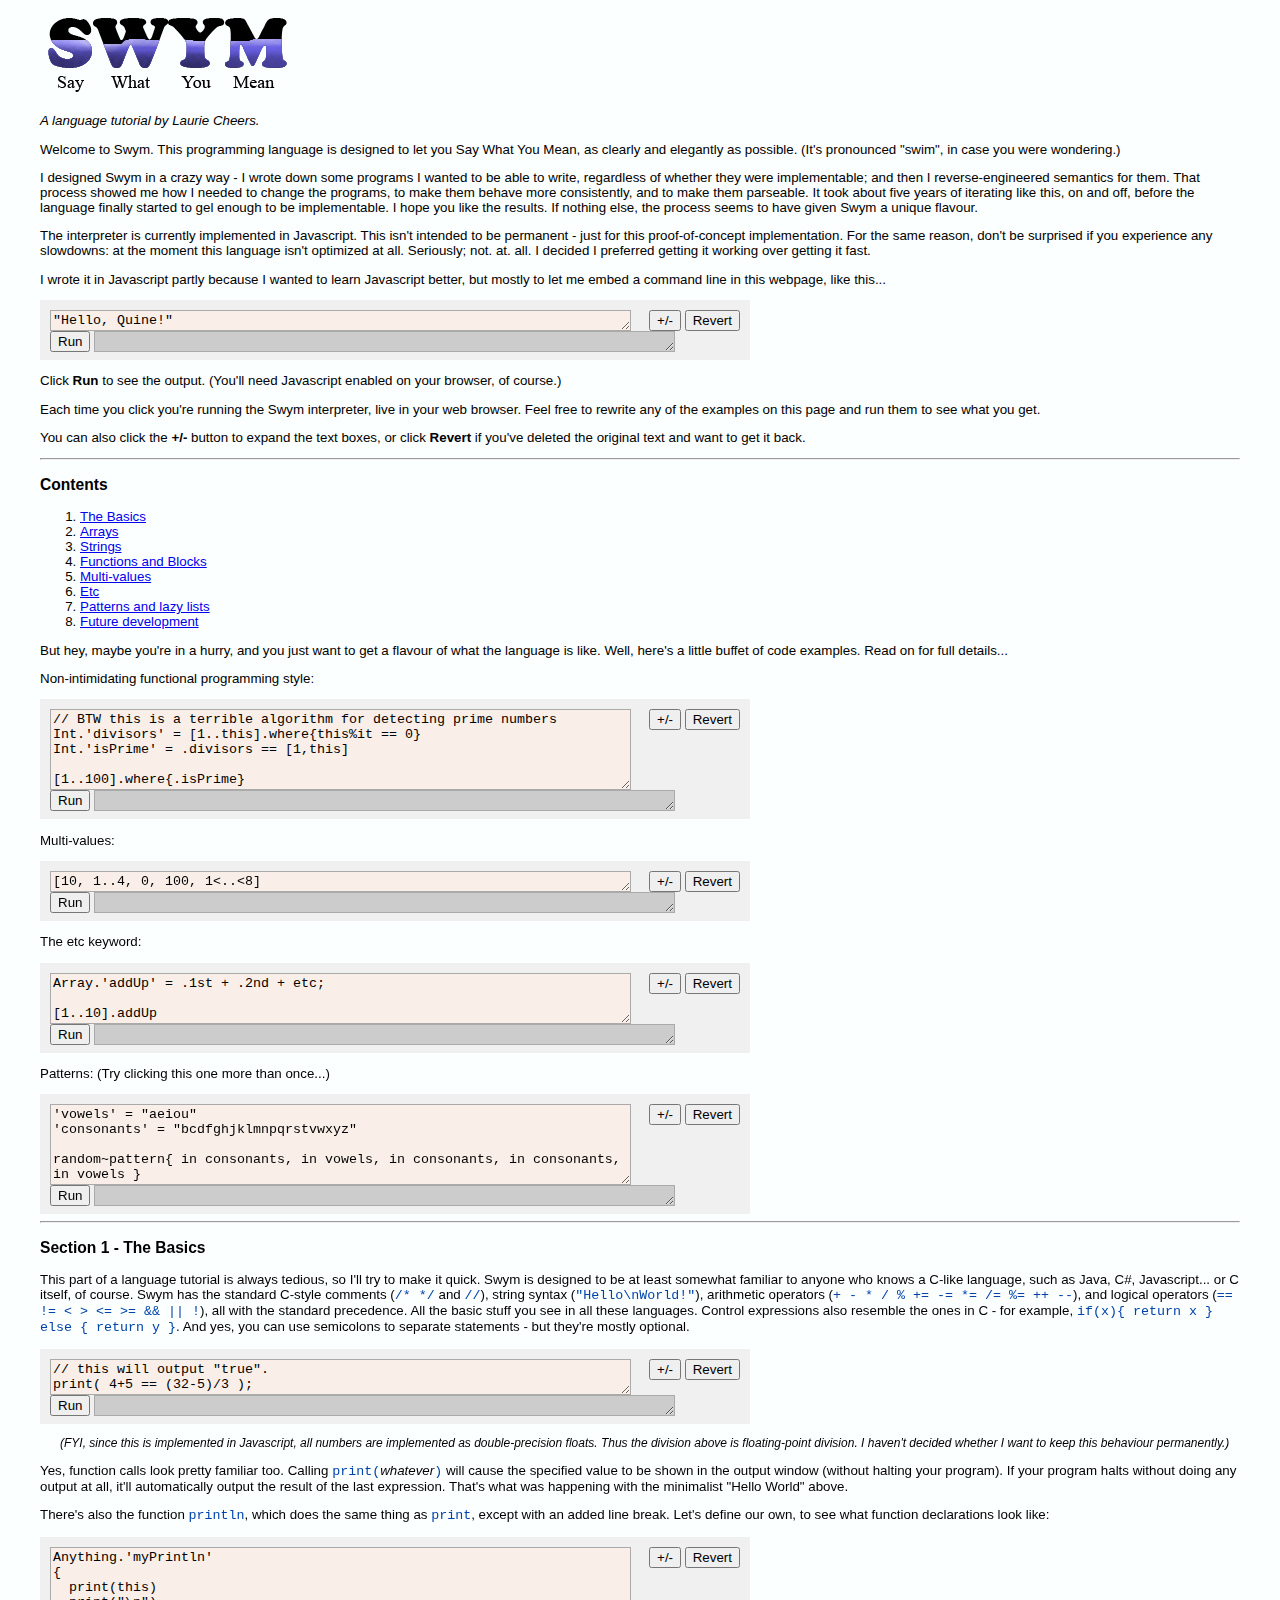
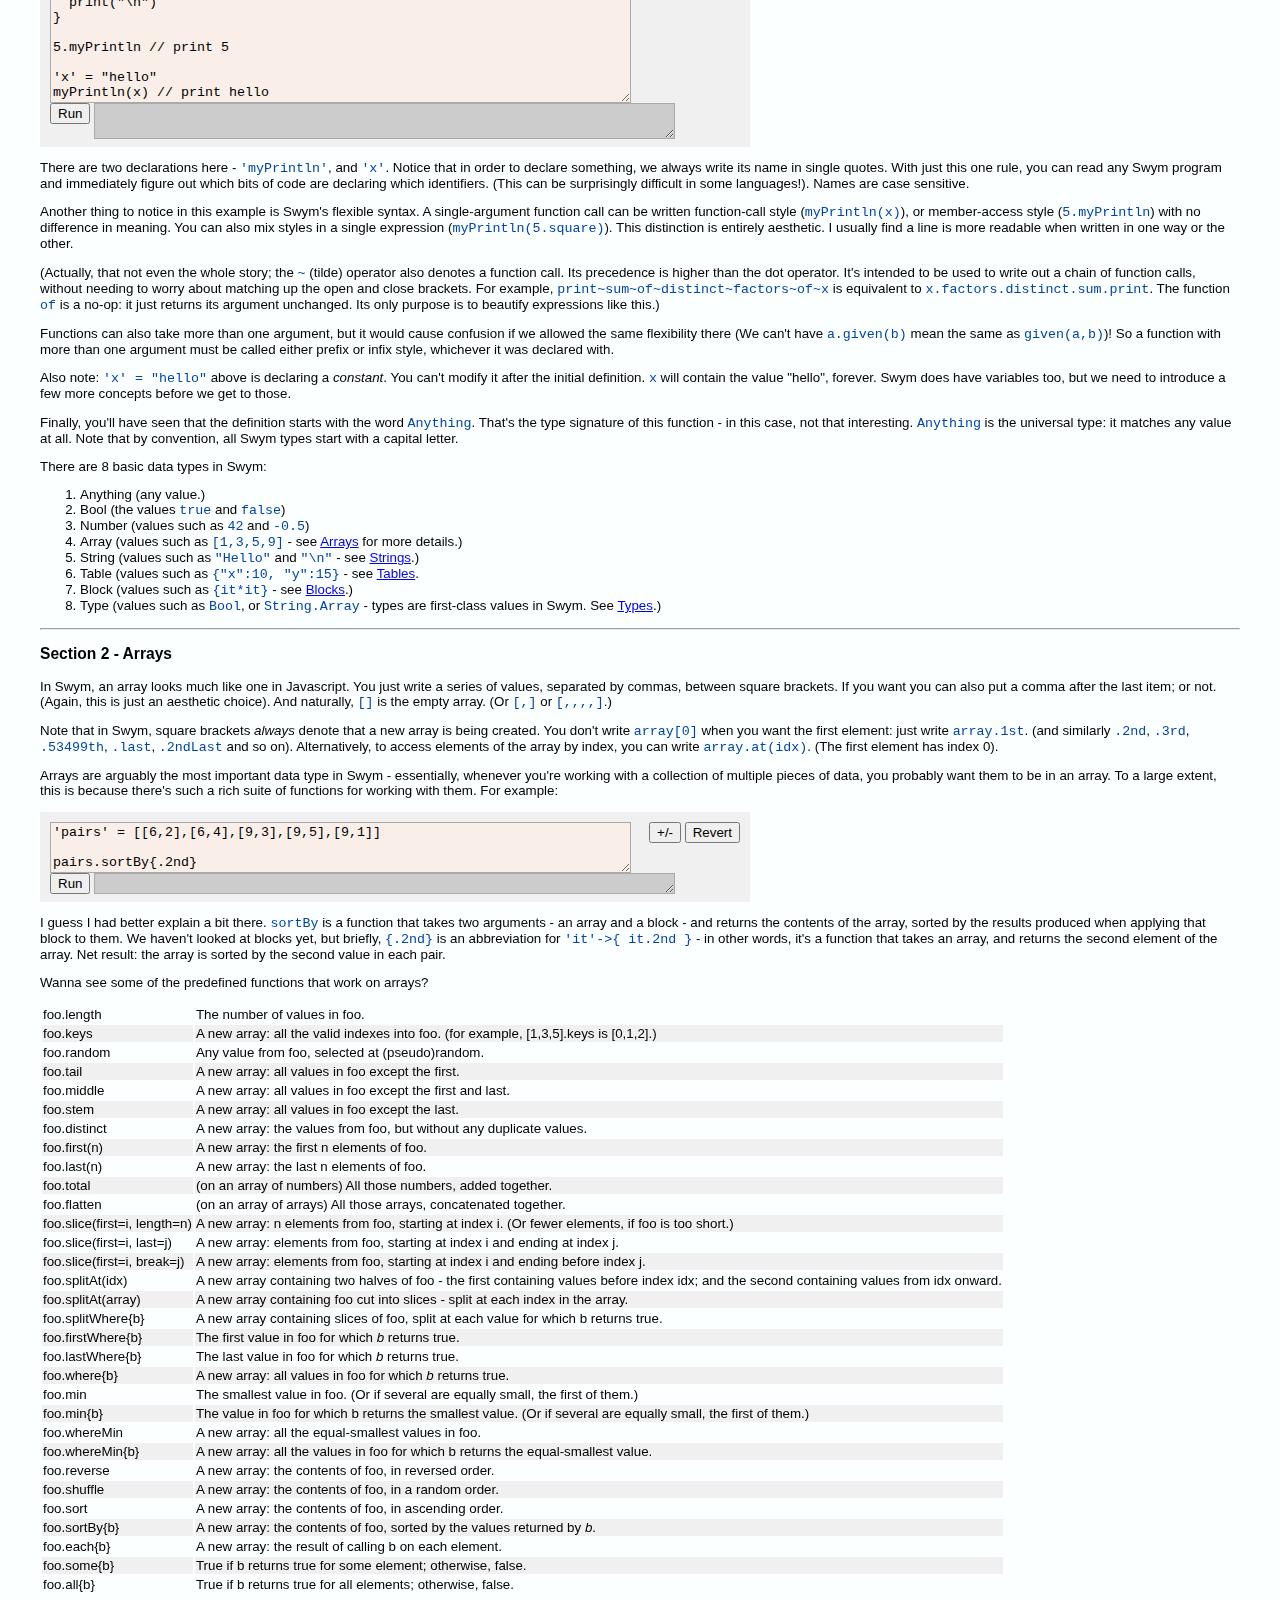
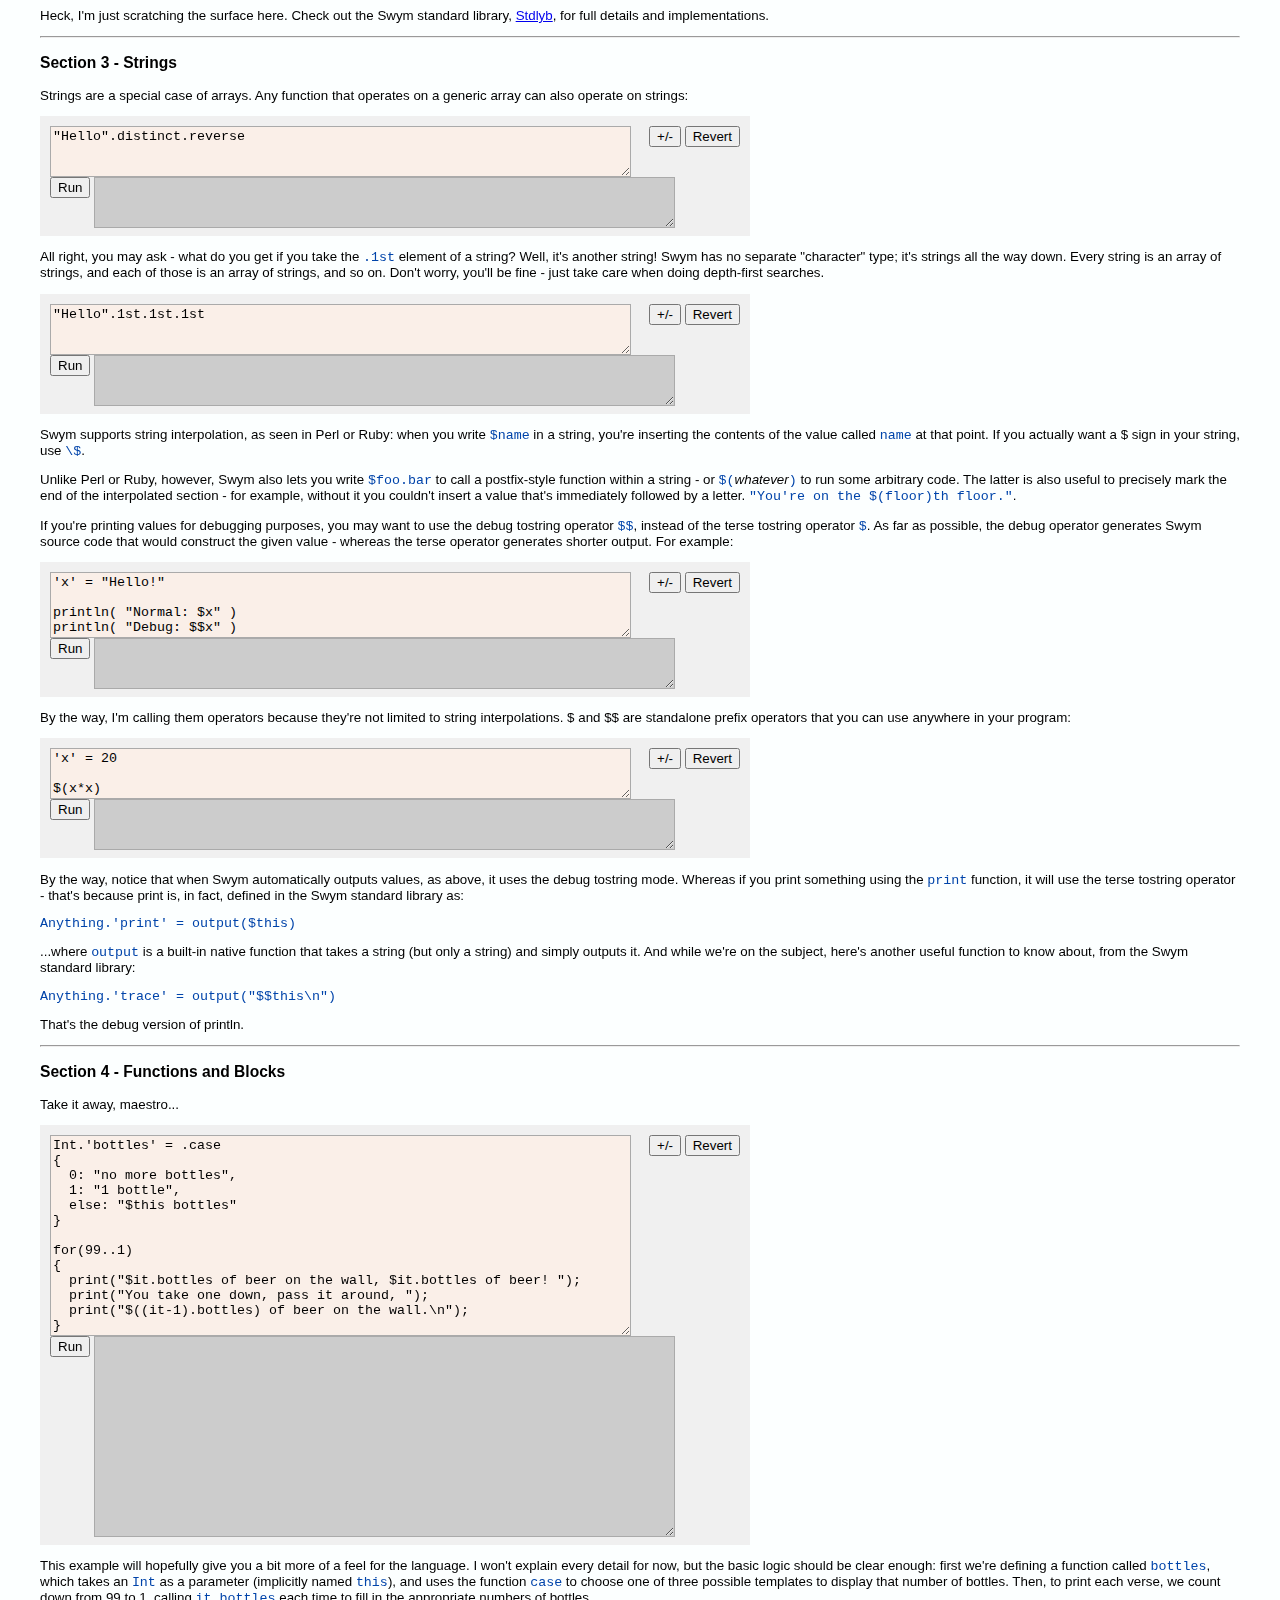
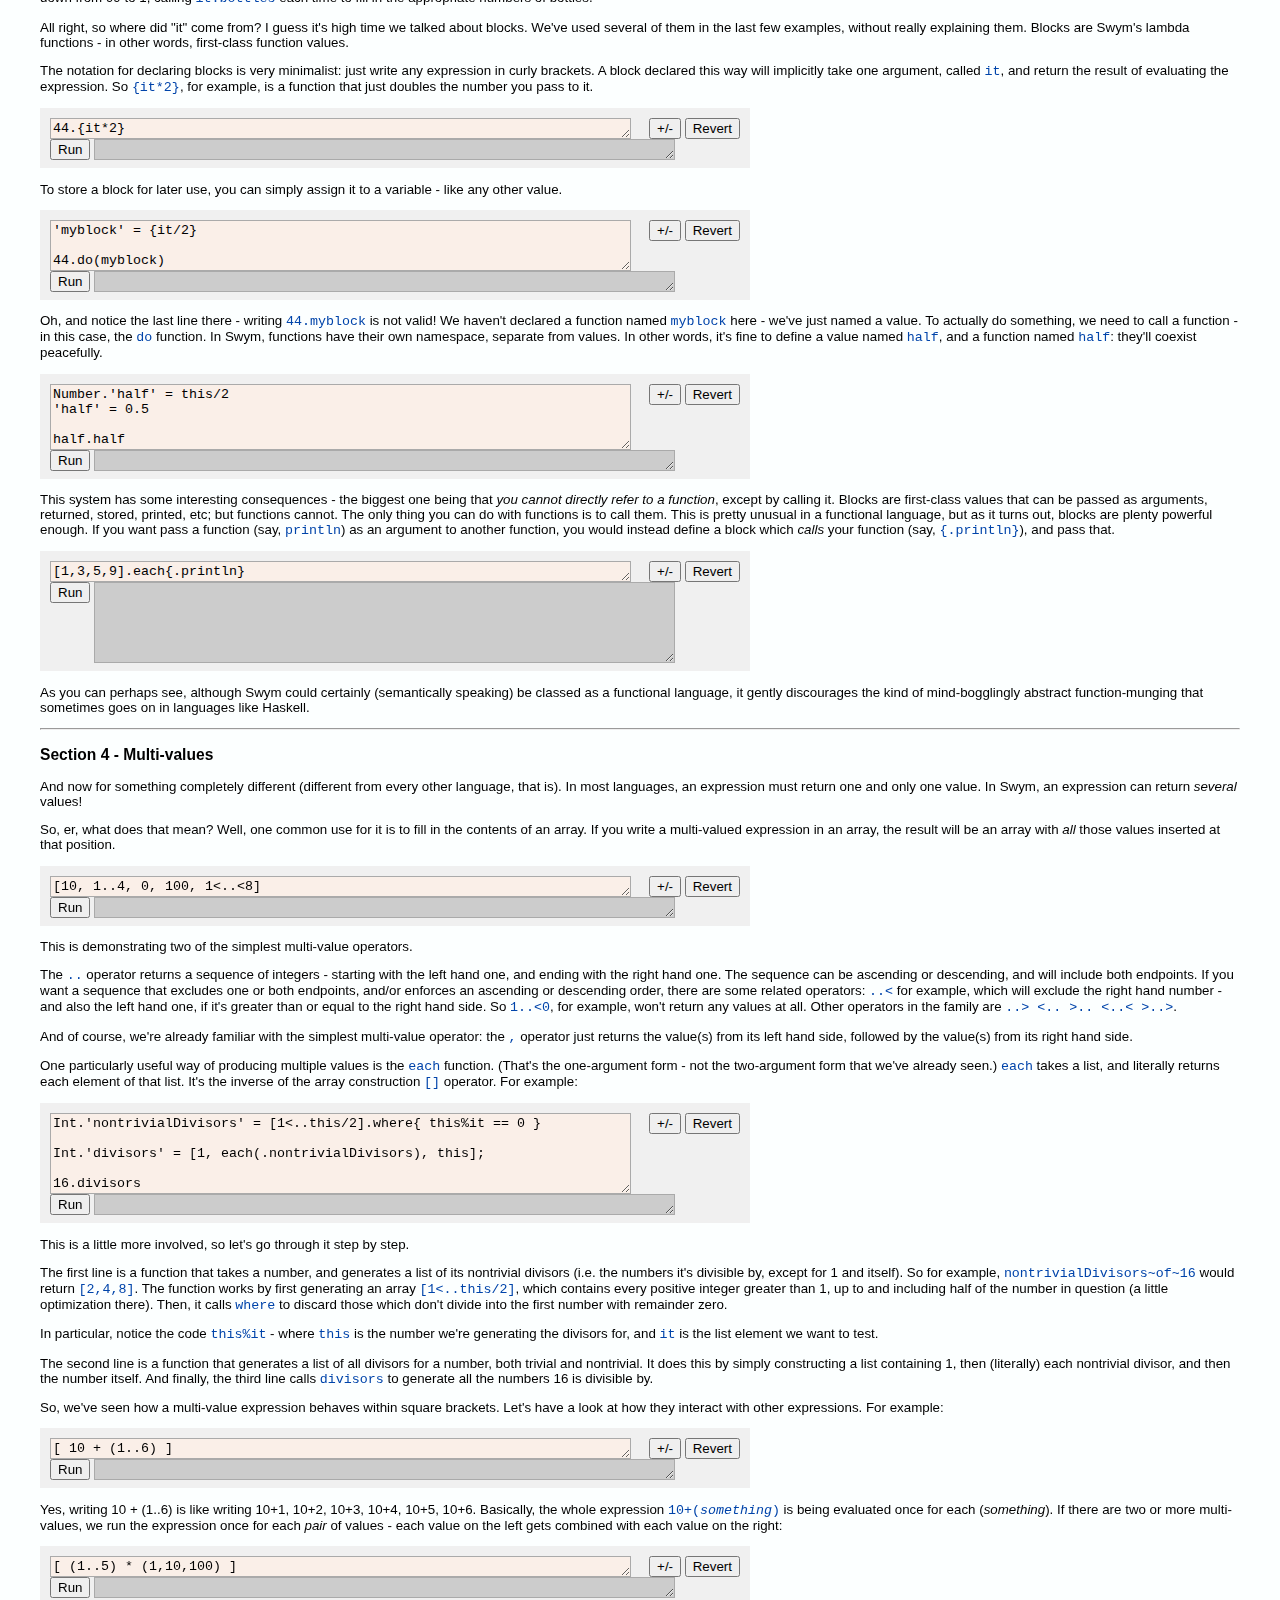
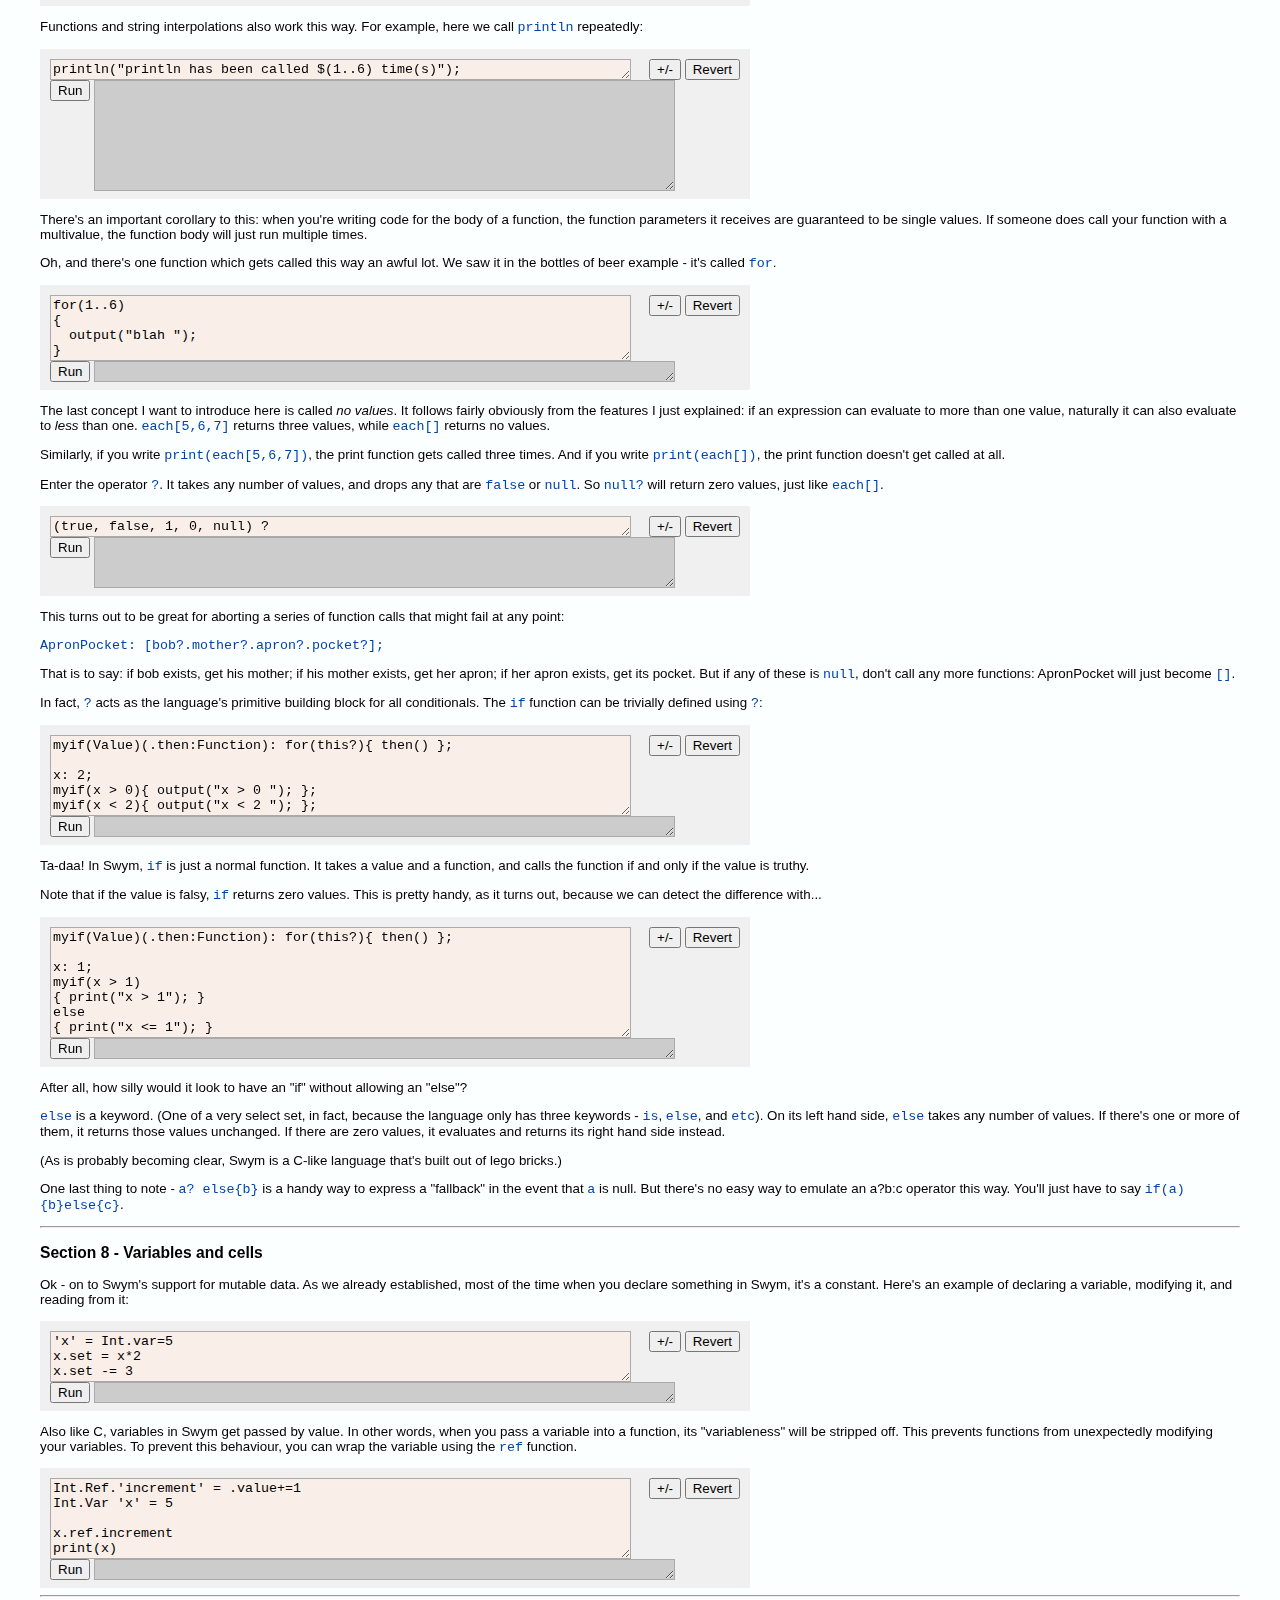
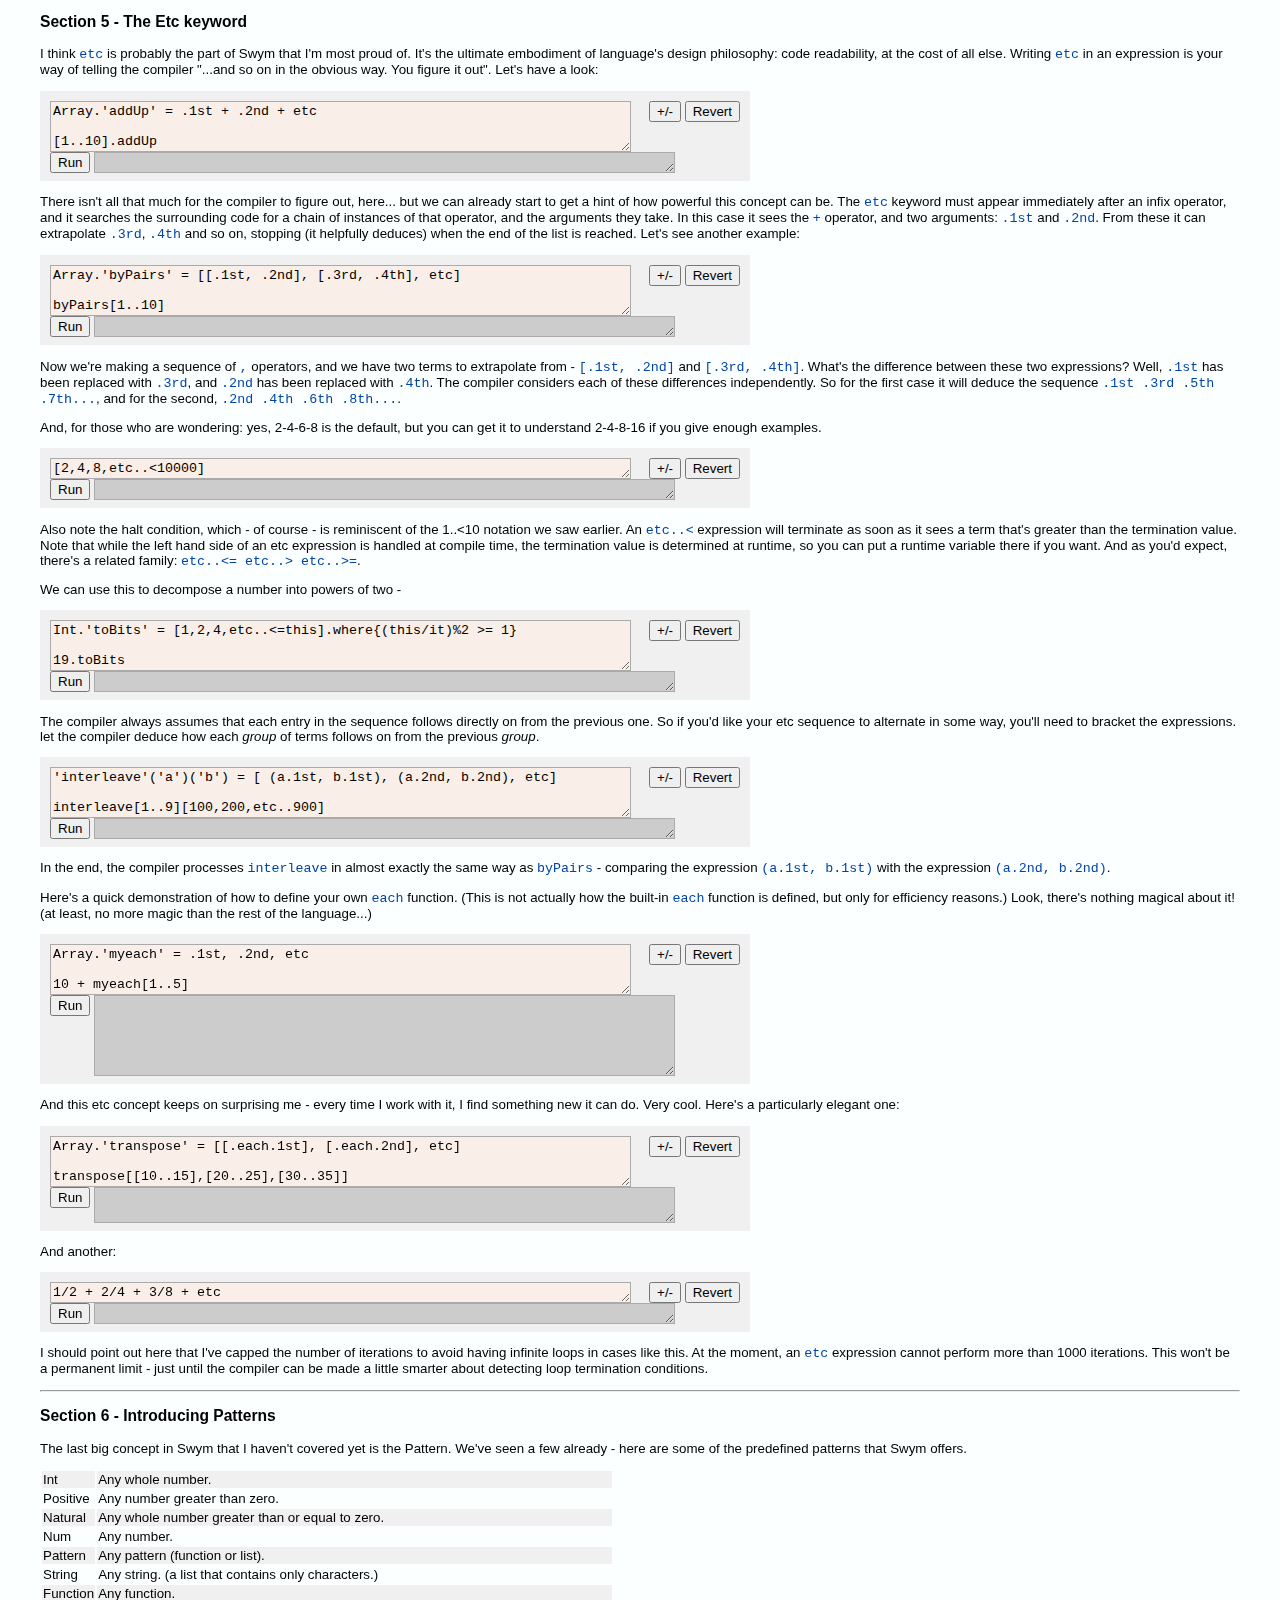
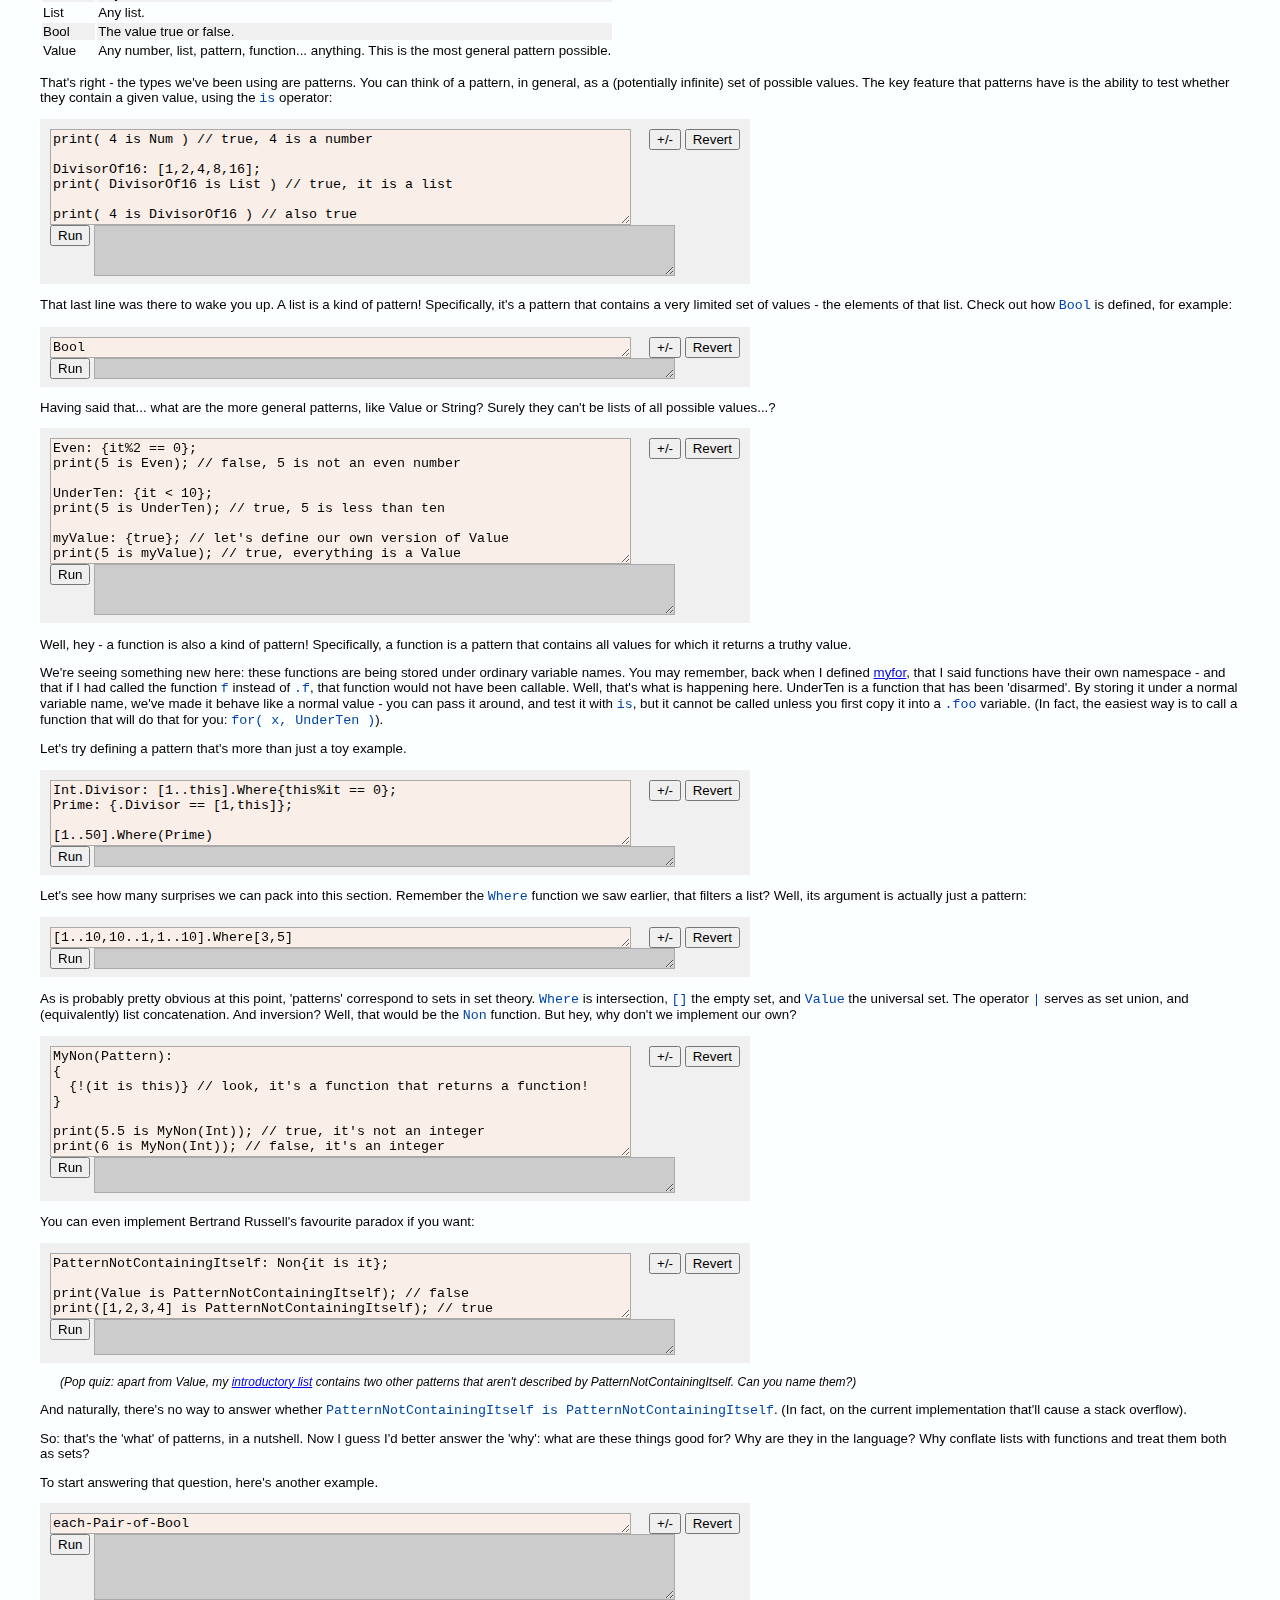
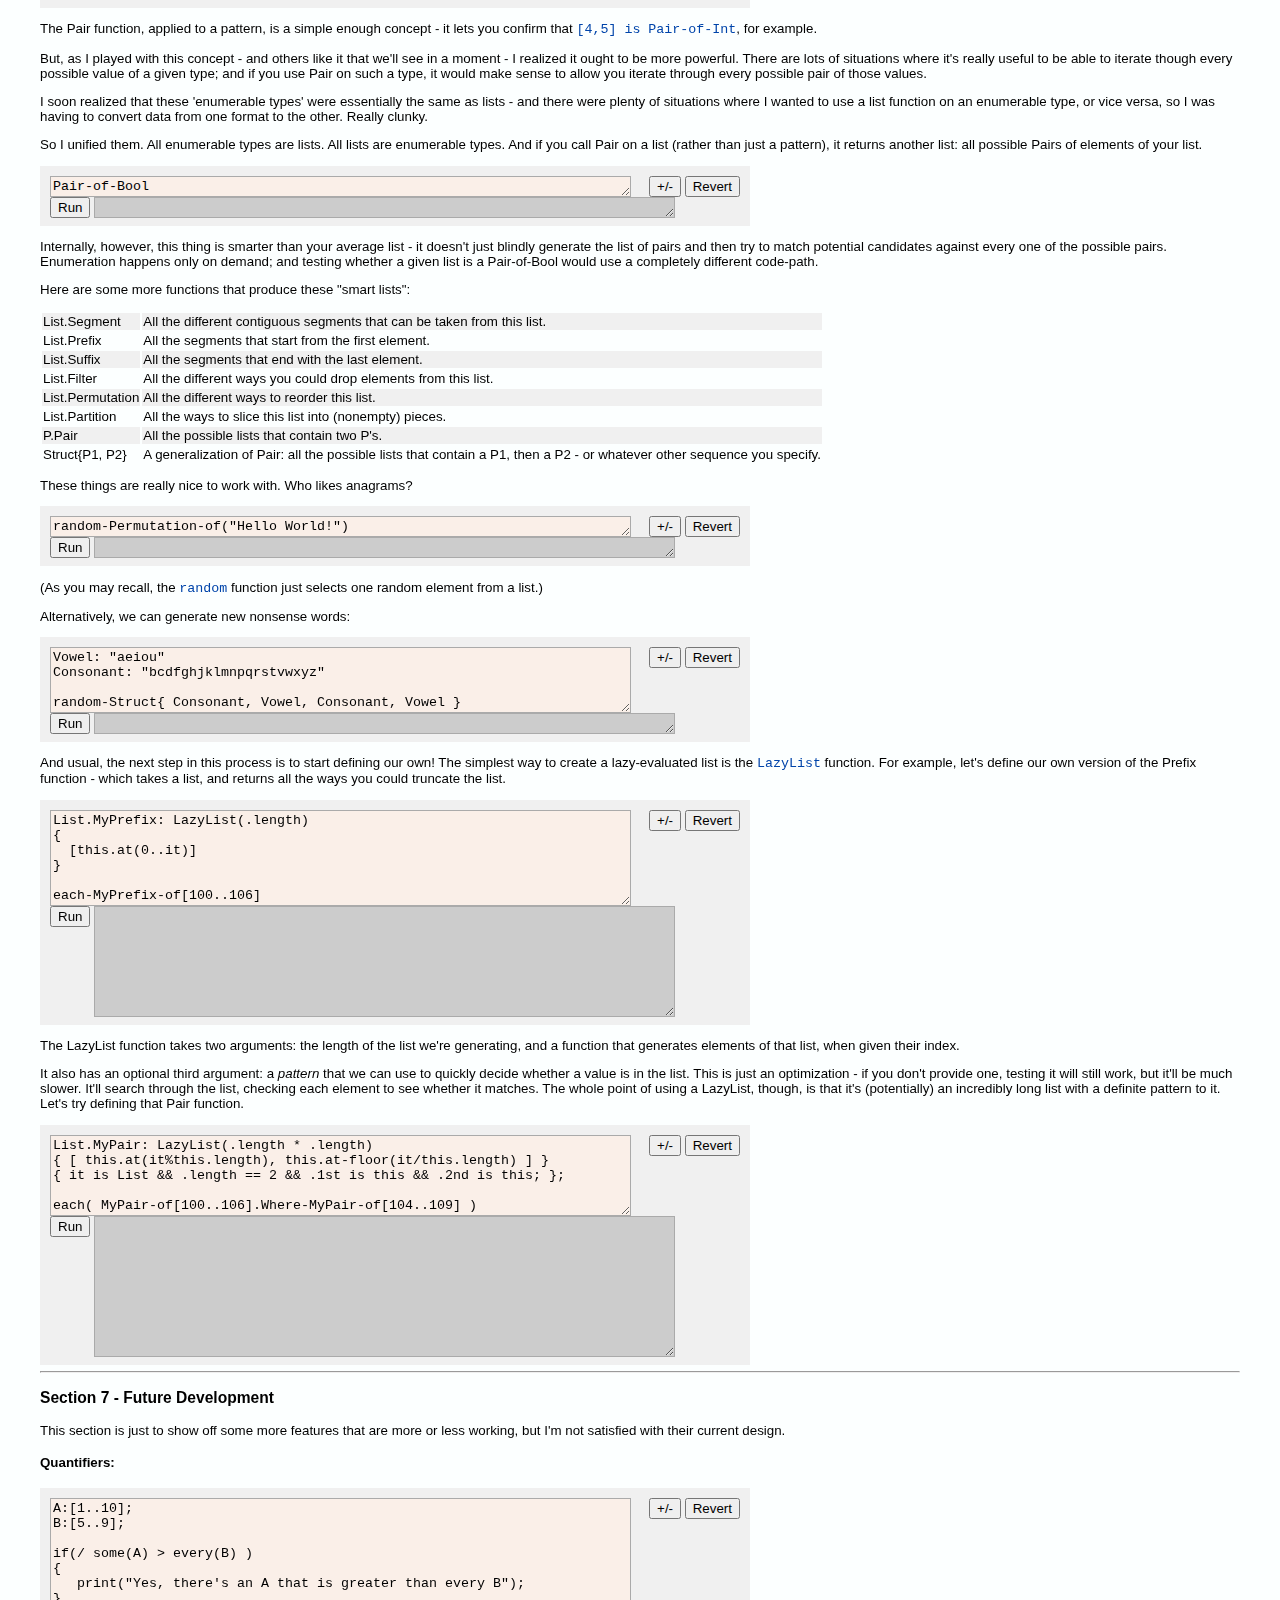
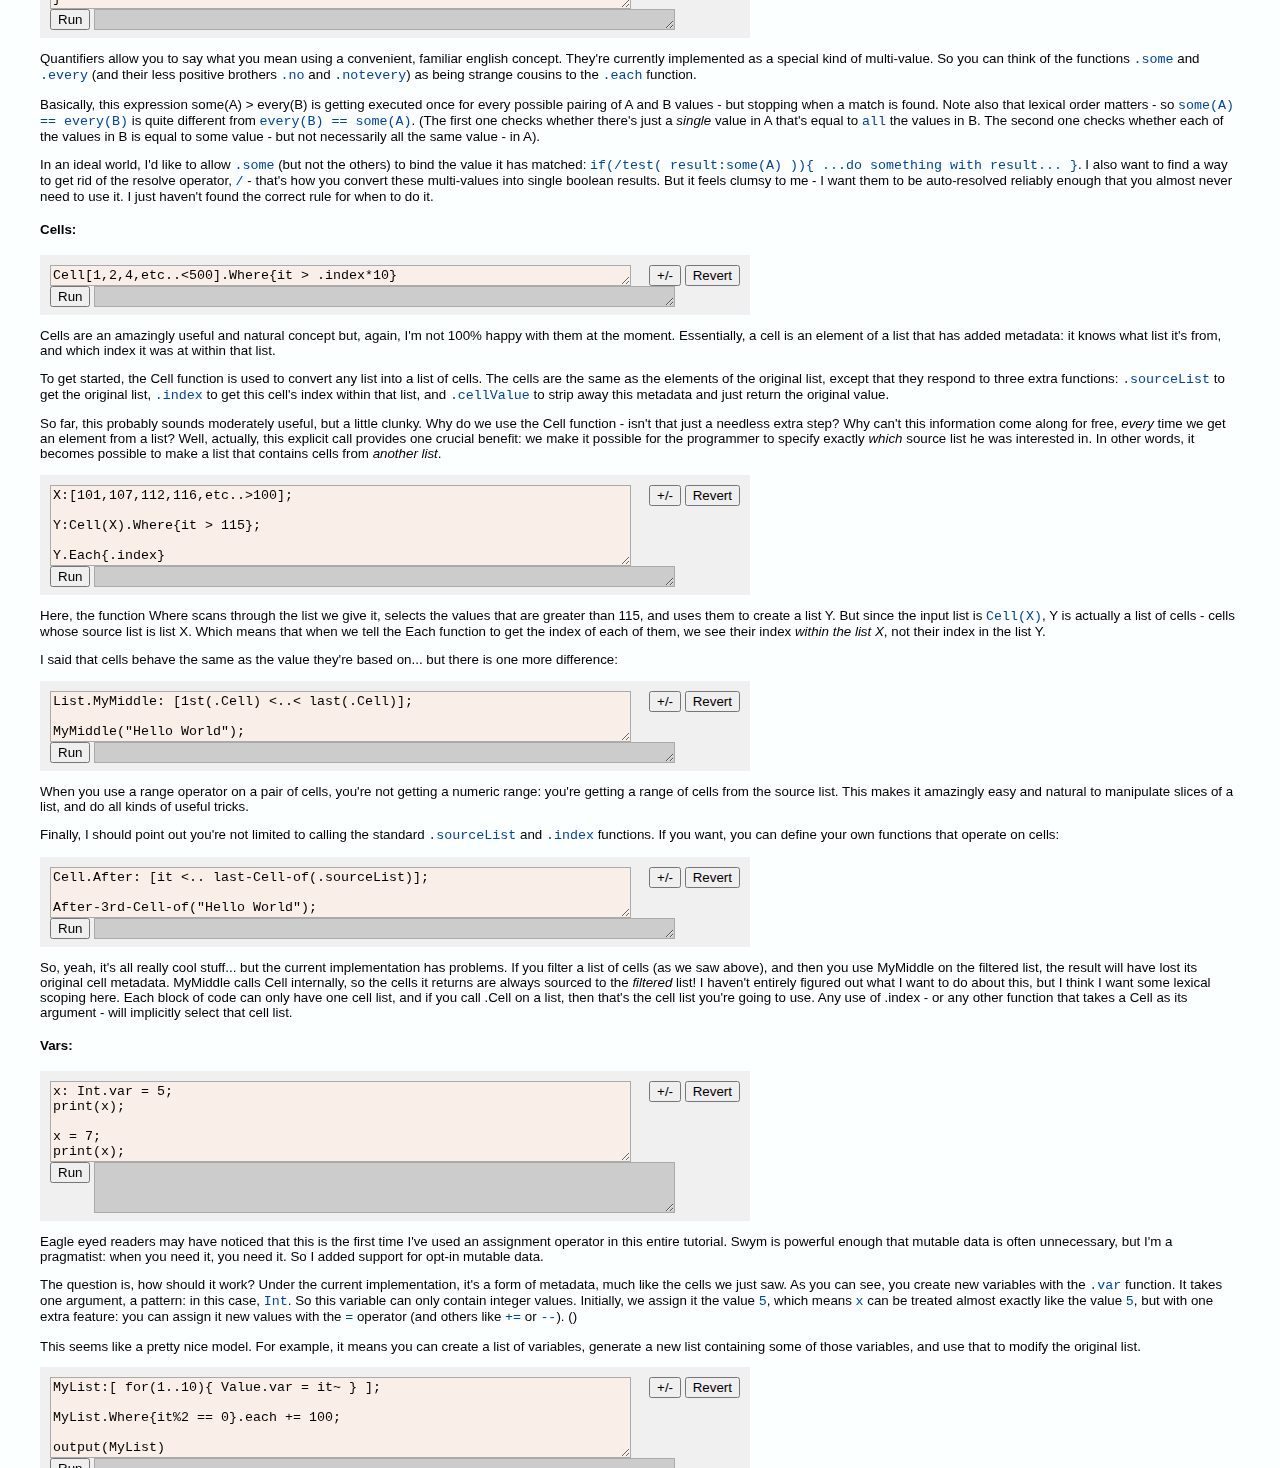
==== commit 1a76bbda: "Changes to the colon operator" ====
--- a/index.htm
+++ b/index.htm
@@ -1,1180 +1,1235 @@
-<html>
-<style type="text/css">
-body{
-font-family: Verdana, Arial, Helvetica;
-font-size: 10pt;
-background-color: #fcffff;
-margin: 10px 40px 10px 40px;
-}
-table{
-font-family: Verdana, Arial, Helvetica;
-font-size: 10pt;
-}
-textarea{
-background-color: #FAEFE8;
-border-style: solid;
-border-width: 1;
-border-color: #AAAAAA;
-}
-textarea.outputarea{
-background-color: #CCCCCC;
-}
-code{
-color: #0044AA;
-font-style: normal;
-}
-div.demo{
-background-color: #F0F0F0;
-padding: 10px 10px 5px 10px;
-max-width: 690;
-clear:right;
-}
-div.aside{
-font-size: 9pt;
-font-style: italic;
-padding: 0px 0px 0px 20px;
-}
-div.floatbox{
-float:right;
-padding: 10px 10px 10px 10px;
-}
-div.control{
-float:right;
-vertical-align: top;
-}
-tr.odd{
-background-color: #F0F0F0;
-}
-</style>
-<head><title>Swym - an interactive tutorial</title></head>
-<script language=javascript src="swym.js"></script>
-<script language=javascript src="swymTokenize.js"></script>
-<script language=javascript src="swymParser.js"></script>
-<script language=javascript src="swymEtc.js"></script>
-<script language=javascript src="swymSimpleEval.js"></script>
-<script language=javascript src="swymStdlyb.js"></script>
-<script language=javascript>
-function getTextfields(div)
-{
-var sourceText;
-var destText;
-
-for( var Idx = 0; Idx < div.childNodes.length; Idx++ )
-{
-var nodeI = div.childNodes[Idx];
-if ( nodeI && nodeI.type == "textarea" )
-{
-if ( !sourceText )
-{
-sourceText = nodeI;
-}
-else
-{
-destText = nodeI;
-break;
-}
-}
-}
-
-return {source:sourceText, dest:destText};
-}
-
-function saveOriginal(textArea)
-{
-if ( !textArea.originalValue )
-textArea.originalValue = textArea.value;
-}
-
-function doRevert(div)
-{
-var fields = getTextfields(div);
-
-if ( fields.source.originalValue )
-fields.source.value = fields.source.originalValue;
-fields.dest.value = "";
-}
-
-function doResize(div)
-{
-var fields = getTextfields(div.parentNode);
-
-if ( fields.source.savedrows && fields.source.rows != fields.source.savedrows )
-{
-fields.source.rows = fields.source.savedrows;
-fields.dest.rows = fields.dest.savedrows;
-fields.source.cols = fields.source.savedcols;
-fields.dest.cols = fields.dest.savedcols;
-}
-else
-{
-fields.source.savedrows = fields.source.rows;
-fields.dest.savedrows = fields.dest.rows;
-fields.source.savedcols = fields.source.cols;
-fields.dest.savedcols = fields.dest.cols;
-fields.source.rows = 20;
-fields.dest.rows = 20;
-fields.source.cols = 80;
-fields.dest.cols = 80;
-}
-}
-
-function runDemo(div)
-{
-//var theDiv = document.getElementById(divId);
-var fields = getTextfields(div);
-
-fields.dest.value = "...waiting...";
-
-// call out to the main "eval" method
-var result = SWYM.Eval(fields.source.value);
-
-fields.dest.value = result;
-}
-</script>
-<body>
-<image align=top src="SwymLogo1.png">
-<p><i>A language tutorial by Laurie Cheers.</i></p>
-<p>Welcome to Swym. This programming language is designed to let you Say What You Mean, as clearly and elegantly as possible. (It's pronounced "swim", in case you were wondering.)</p>
-
-<p>I designed Swym in a crazy way - I wrote down some programs I wanted to be able to write, regardless of whether they were implementable; and then I reverse-engineered semantics for them. That process showed me how I needed to change the programs, to make them behave more consistently, and to make them parseable. It took about five years of iterating like this, on and off, before the language finally started to gel enough to be implementable. I hope you like the results. If nothing else, the process seems to have given Swym a unique flavour.</p>
-
-<p>The interpreter is currently implemented in Javascript. This isn't intended to be permanent - just for this proof-of-concept implementation. For the same reason, don't be surprised if you experience any slowdowns: at the moment this language isn't optimized at all. Seriously; not. at. all. I decided I preferred getting it working over getting it fast.</p>
-
-<p>I wrote it in Javascript partly because I wanted to learn Javascript better, but mostly to let me embed a command line in this webpage, like this...</p>
-
-<div class=demo>
-<textarea cols=70 rows=1 onfocus='saveOriginal(this)'>
-"Hello, World!"</textarea>
-<div class=control>
-<input type=button class=control value="+/-" onclick='doResize(this.parentNode);'>
-<input type=button class=control value="Revert" onclick='doRevert(this.parentNode);'>
-</div>
-<br>
-<input type=button value=Run style="vertical-align: top;" onclick='runDemo(this.parentNode);'>
-<textarea cols=70 rows=1 class=outputarea></textarea>
-</div>
-
-<p>Click <b>Run</b> to see the output. (You'll need Javascript enabled on your browser, of course.)</p>
-<p>Each time you click you're running the Swym interpreter, live in your web browser. Feel free to rewrite any of the examples on this page and run them to see what you get.</p>
-
-<p>You can also click the <b>+/-</b> button to expand the text boxes, or click <b>Revert</b> if you've deleted the original text and want to get it back.
-
-<hr><h3>Contents</h3>
-<ol>
-<li><a href="#BasicsSection">The Basics</a></li>
-<li><a href="#ListsSection">Lists and strings</a></li>
-<li><a href="#FunctionsSection">Functions</a></li>
-<li><a href="#MultivalueSection">Multi-values</a></li>
-<!--li><a href="#Section5">Variables and cells</a></li-->
-<li><a href="#EtcSection">Etc</a></li>
-<li><a href="#PatternsSection">Patterns and lazy lists</a></li>
-<li><a href="#FutureSection">Future development</a></li>
-</ol>
-
-<p>But hey, maybe you're in a hurry, and you just want to get a flavour of what the language is like. Well, here's a little buffet of code examples. Read on for full details...</p>
-
-<p>Multi-values:</p>
-
-<div class=demo>
-<textarea cols=70 rows=1 onfocus='saveOriginal(this)'>
-[10, 1..4, 0, 100, 1<..<8]</textarea>
-<div class=control>
-<input type=button class=control value="+/-" onclick='doResize(this.parentNode);'>
-<input type=button class=control value="Revert" onclick='doRevert(this.parentNode);'>
-</div>
-<br>
-<input type=button value=Run style="vertical-align: top;" onclick='runDemo(this.parentNode);'>
-<textarea cols=70 rows=1 class=outputarea></textarea>
-</div>
-
-<p>The etc keyword:</p>
-
-<div class=demo>
-<textarea cols=70 rows=3 onfocus='saveOriginal(this)'>
-List.total: .1st + .2nd + etc;
-
-[1..10].total
-</textarea>
-<div class=control><input type=button class=control value="+/-" onclick='doResize(this.parentNode);'>
-<input type=button class=control value="Revert" onclick='doRevert(this.parentNode);'></div><br>
-<input type=button value=Run style="vertical-align: top;" onclick='runDemo(this.parentNode);'>
-<textarea cols=70 rows=1 class=outputarea></textarea>
-</div>
-
-<p>Patterns:</p>
-
-<div class=demo>
-<textarea cols=70 rows=4 onfocus='saveOriginal(this)'>
-Int.Divisor: [1..this].Where{this%it == 0}
-Prime: {.Divisor == [1,this]}
-
-[1..50].Where(Prime)
-</textarea>
-<div class=control><input type=button class=control value="+/-" onclick='doResize(this.parentNode);'>
-<input type=button class=control value="Revert" onclick='doRevert(this.parentNode);'></div>
-<br>
-<input type=button value=Run style="vertical-align: top;" onclick='runDemo(this.parentNode);'>
-<textarea cols=70 rows=1 class=outputarea></textarea>
-</div>
-
-<p>Lazy lists: (Try clicking this one more than once...)</p>
-
-<div class=demo>
-<textarea cols=70 rows=4 onfocus='saveOriginal(this)'>
-Vowel: "aeiou"
-Consonant: "bcdfghjklmnpqrstvwxyz"
-
-random-Struct{ Consonant, Vowel, Consonant, Consonant, Vowel }</textarea>
-<div class=control><input type=button class=control value="+/-" onclick='doResize(this.parentNode);'>
-<input type=button class=control value="Revert" onclick='doRevert(this.parentNode);'></div>
-<br>
-<input type=button value=Run style="vertical-align: top;" onclick='runDemo(this.parentNode);'>
-<textarea cols=70 rows=1 class=outputarea></textarea>
-</div>
-
-<hr><a name="BasicsSection"></a><h3>Section 1 - The Basics</h3>
-<p>This part of a language tutorial is always tedious, so I'll try to make it quick. Swym is designed to be at least somewhat familiar to anyone who knows a C-like language, such as Java, C#, Javascript... or C itself, of course. Swym has the standard C-style comments (<code>/* */</code> and <code>//</code>), character and string syntax (<code>'X'</code> and <code>"Hello\nWorld!"</code>), arithmetic operators (<code>+ - * / % += -= *= /= %= ++ --</code>), and logical operators (<code>== != &lt; &gt; &lt;= &gt;= && || !</code>), all with the standard precedence. All the basic stuff you see in all these languages. Control expressions also resemble the ones in C - for example, <code>if(x){ return(x); } else { return(y); }</code>. And yes, bring your semicolons. You'll need them.</p>
-
-<div class=demo>
-<textarea cols=70 rows=2 onfocus='saveOriginal(this)'>
-// this will output "true".
-output( 4+5 == (32-5)/3 );
-</textarea>
-<div class=control><input type=button class=control value="+/-" onclick='doResize(this.parentNode);'>
-<input type=button class=control value="Revert" onclick='doRevert(this.parentNode);'></div>
-<br>
-<input type=button value=Run style="vertical-align: top;" onclick='runDemo(this.parentNode);'>
-<textarea cols=70 rows=1 class=outputarea></textarea>
-</div>
-
-<div class=aside><p>(FYI, since this is implemented in Javascript, all numbers are implemented as double-precision floats. Thus the division above is floating-point division. I haven't decided whether I want to keep this behaviour permanently.)</p></div>
-
-<p>Yes, function calls look pretty familiar too. Calling <code>output(</code><i>whatever</i><code>)</code> will cause the specified value to be shown in the output window (without halting your program). If your program halts without calling <code>output</code> at all, it'll output the result of the last expression. That's what was happening with the minimalist "Hello World" above.</p>
-
-<p>For convenience, there's also a function <code>print</code>, which does the same as <code>output</code>, but adds a line break. Let's try declaring our own, to see what a function declaration looks like:</p>
-
-<div class=demo>
-<textarea cols=70 rows=10 onfocus='saveOriginal(this)'>
-Value.myprint:
-{
-output(this);
-output("\n");
-}
-
-myprint(5); // print 5
-
-x: "hello";
-x.myprint; // print hello
-</textarea>
-<div class=control><input type=button class=control value="+/-" onclick='doResize(this.parentNode);'>
-<input type=button class=control value="Revert" onclick='doRevert(this.parentNode);'></div>
-<br>
-<input type=button value=Run style="vertical-align: top;" onclick='runDemo(this.parentNode);'>
-<textarea cols=70 rows=2 class=outputarea></textarea>
-</div>
-
-<p>The colon operator is the way we declare things. The identifier to the left of the colon is the name being declared, and whatever's on the right is the value, or the function's body. Names are case sensitive. As you can see, when we declare a function this way its first argument is implicitly called <code>this</code>.</p>
-
-<p>You'll notice that the definition starts with the word <code>Value</code>. That's the type signature of this function - in this case, not that interesting. <code>Value</code> is the universal type: it matches any value at all.</p>
-
-<p>One major theme in Swym is its flexible syntax. Any single-argument function call can be written function-call style (<code>myprint(x)</code>), or member-access style (<code>x.myprint</code>) with no difference in meaning. You can also mix styles in a single expression (<code>myprint(5.square)</code>). This distinction is entirely aesthetic. I usually find a line is more readable when written in one way or the other.<p>
-
-<p>Functions can also take more than one argument, but it would cause confusion if we allowed the same flexibility there (We can't have <code>a.given(b)</code> mean the same as <code>given(a,b)</code>)! So a function with more than one argument must be called either prefix or infix style, whichever it was declared with.</p>
-
-<p>One last note - <code>x: "hello"</code> above is declaring a <em>constant</em>. You can't modify it after the initial definition. <code>x</code> will contain the value "hello", forever. Swym does have variables too, but we need to introduce a few more concepts before we get to those.</p>
-
-<p>Swym has five basic data types:
-<ol>
-<li>Booleans (<code>true</code> and <code>false</code>)</li>
-<li>Numbers (such as <code>42</code> and <code>-0.5</code>)</li>
-<li>Characters (such as <code>'H'</code> and <code>'\n'</code> - see <a href="#ListsSection">Lists</a> for more details.)</li>
-<li>Lists (such as <code>[1,3,5,9]</code> and <code>"Hello"</code> - see <a href="#ListsSection">Lists</a>.</li>
-<li>Functions (such as <code>{it*it}</code> - see <a href="#FunctionsSection">Functions</a>.)</li>
-</ol></p>
-
-<p>There's one value that's not of the above types: <code>null</code>. This, and the boolean <code>false</code> are considered falsy to anything that cares (such as <code>if</code>). Everything else is considered truthy (including the number <code>0</code> and the empty string <code>""</code> - be careful there).</p>
-
-<hr><a name="ListsSection"></a><h3>Section 2 - Lists and Strings</h3>
-
-<p>In Swym, declaring a list of values looks much like an array in Javascript. You just write a series of values between square brackets. The values can be separated by either commas or semicolons. If you want you can also put a comma or semicolon after the last item; or not. (Again, these are just aesthetic choices). And naturally, <code>[]</code> is the empty list. (Or <code>[,]</code> or <code>[;;,,,;,]</code>.)</p>
-
-<p>Note that in Swym, square brackets <em>always</em> denote that a new list is being created. You can't use them to get elements from a list. Accessing elements of a list can be done with the function <code>at</code> - for example, <code>mylist.at(0)</code>. (By default, the first element is at index 0.)</p>
-
-<p>Strings don't have a special type of their own in Swym - any list of character values is a string. So most functions that operate on lists can also operate on strings:</p>
-
-<div class=demo>
-<textarea cols=70 rows=3 onfocus='saveOriginal(this)'>
-print-Reversed[1,3,5,9];
-print-Reversed("Hello");
-print( "yes" == ['y','e','s'] ); // prints "true": these are equivalent
-</textarea>
-<div class=control><input type=button class=control value="+/-" onclick='doResize(this.parentNode);'>
-<input type=button class=control value="Revert" onclick='doRevert(this.parentNode);'></div>
-<br>
-<input type=button value=Run style="vertical-align: top;" onclick='runDemo(this.parentNode);'>
-<textarea cols=70 rows=3 class=outputarea></textarea>
-</div>
-
-<div class=aside><p>(PS: two bits of syntactic sugar snuck in there. Firstly, if you're doing a function call such as <code>Reversed( [1,3,5,9] )</code>, you can save some typing by omitting the round brackets - <code>Reversed[1,3,5,9]</code>. A name followed by any type of open bracket denotes a function call. Incidentally, that's why Swym doesn't support indexing a list using square brackets: <code>a[b]</code> would denote calling the function <code>a</code> on the list <code>[b]</code>.</p>
-<p>And secondly, if you're doing a function call like <code>print(Reversed("Hello"))</code>, you can save a little more typing by changing it into what I call "hyphenated style": <code>print-Reversed("Hello")</code>. It doesn't make that much difference here, but in more complex expressions it can be a nice way to avoid strings of close brackets... <code>))))))</code>.</p>
-
-<p>PS: and yes, the minus sign can also mean subtraction. Here's the rule: a hyphenated function is a series of identifiers separated by minus signs and no whitespace, and there must be <em>either</em> (A) a dot at the beginning, (B) an open bracket at the end, or (C) at least two minus signs in the sequence. So <code>a-b</code> means subtraction, as does <code>a&nbsp;-&nbsp;b(c)</code>. But <code>a.b-c</code> and <code>a-b-c</code> and <code>a-b(c)</code> are function calls. So, yeah - if you think this is weird... I know. It's just that sometimes the hyphenation makes the code so pretty! I couldn't resist it.</p>
-
-<p>A useful trick for improving these hyphenated calls is to add calls to <code>of</code>. The <code>of</code> function is defined as <code>Value.of: it;</code> which is to say, it has no effect and simply returns its argument verbatim. <code>of</code>'s only purpose is to improve readability: <code>print-Stem-of-each-Partitioning-of-X</code>.)</p></div>
-
-<p>If every element in a list is a character, Swym will print the list as a string. Otherwise, it gets displayed as a comma-separated list of values. (One weird case: the empty list <code>[]</code> is equivalent to an empty string, and it gets printed as such.)</p>
-
-<p>Swym supports string interpolation, as seen in Perl or Ruby: when you write <code>$name</code> in a string, you're inserting the contents of the value called <code>name</code> at that point. If you actually want a $ sign in your string, use <code>\$</code>.
-
-<p>Unlike Perl or Ruby, however, Swym also lets you write <code>$foo.bar</code> to call a postfix-style function within a string - or <code>$(</code><i>whatever</i><code>)</code> to run some arbitrary code. The latter is also useful to precisely mark the end of the interpolated section - for example, without it you couldn't insert a value that's immediately followed by a letter. <code>"You're on the $(floor)th floor."</code>.</p>
-
-<p>Take it away, maestro...</p>
-
-<div class=demo>
-<textarea cols=70 rows=12 onfocus='saveOriginal(this)'>
-Int.bottles:
-case(this)
-[0] {"no more bottles"}
-[1] {"1 bottle"}
-else {"$this bottles"};
-
-for(3..1)
-{
-print("$it.bottles of beer on the wall, $it.bottles of beer.");
-print("You take one down, pass it around, ");
-print("$((it-1).bottles) of beer on the wall.\n");
-}</textarea>
-<div class=control><input type=button class=control value="+/-" onclick='doResize(this.parentNode);'>
-<input type=button class=control value="Revert" onclick='doRevert(this.parentNode);'></div>
-<br>
-<input type=button value=Run style="vertical-align: top;" onclick='runDemo(this.parentNode);'>
-<textarea cols=70 rows=13 class=outputarea></textarea>
-</div>
-
-<div class=aside><p>(More syntactic sugar: Any function call like <code>f(x,y)</code> can also be written <code>f(x)(y)</code>. So the <code>case</code> and <code>for</code> statements there are really just function calls: <code>case( this,[0],{"no more bottles"},[1],{"1 bottle"} )</code>, and <code>for( 3..1, {...} )</code>. On the other hand, <code>else</code> is a keyword - we'll go into that a bit later.)</p></div>
-
-<p>This example will hopefully give you a bit more of a feel for the language. I won't explain every detail for now, but the basic logic should be clear enough: first we're defining a function called <code>bottles</code>, which takes an <code>Int</code> as a parameter (implicitly named <code>this</code>), and uses the function <code>case</code> to choose one of three possible templates to display that number of bottles. Then, to print each verse, we count down from 3 to 1 (and that number is implicitly called <code>it</code>), and we call <code>it.bottles</code> a few times to fill in the appropriate numbers of bottles. This also works if you replace the 3 with 99, of course.</p>
-
-<hr><a name="FunctionsSection"></a><h3>Section 3 - Functions</h3>
-
-<p>In actual fact, there were five functions being defined in the example above - 'bottles', plus four anonymous functions. Swym's notation for declaring anonymous functions is very minimalist: just write any expression in curly brackets. Such a function takes one argument, called <code>it</code>, and returns the result of evaluating the expression. So <code>{it*2}</code>, for example, is a function that returns twice the number you pass to it.</p>
-
-<div class=demo>
-<textarea cols=70 rows=1 onfocus='saveOriginal(this)'>
-for(44){ it*2 }
-</textarea>
-<div class=control><input type=button class=control value="+/-" onclick='doResize(this.parentNode);'>
-<input type=button class=control value="Revert" onclick='doRevert(this.parentNode);'></div>
-<br>
-<input type=button value=Run style="vertical-align: top;" onclick='runDemo(this.parentNode);'>
-<textarea cols=70 rows=1 class=outputarea></textarea>
-</div>
-
-<p><a name="myfor">The function <code>for</code> is a very simple one - it just takes a value, and a function, and calls that function with that value. Let's define our own, for the sake of it:</p>
-
-<div class=demo>
-<textarea cols=70 rows=3 onfocus='saveOriginal(this)'>
-myfor(v:Value)(.f:Function): v.f;
-
-myfor(44){ it*2 }
-</textarea>
-<div class=control><input type=button class=control value="+/-" onclick='doResize(this.parentNode);'>
-<input type=button class=control value="Revert" onclick='doRevert(this.parentNode);'></div>
-<br>
-<input type=button value=Run style="vertical-align: top;" onclick='runDemo(this.parentNode);'>
-<textarea cols=70 rows=1 class=outputarea></textarea>
-</div>
-
-<p>Something to note: we named the second parameter <code>.f</code>, not just <code>f</code>. If we hadn't put a dot at the beginning, we wouldn't have been able to call it using a function call.</p>
-
-<p>Whichever function call syntax you use, a call to a function named <code>foo</code> is actually treated as a call to a function named <code>.foo</code>. Or to put it another way - functions have their own namespace in Swym. You can have a function called <code>.foo</code> and a value called <code>foo</code>, and they'll happily coexist. Whenever you write <code>x.foo</code> or <code>foo(x)</code> you'll be calling the function; any other way of referring to <code>foo</code> will refer to the value.</p>
-
-<div class=demo>
-<textarea cols=70 rows=4 onfocus='saveOriginal(this)'>
-Int.half: this/2;
-half: 0.5;
-
-half.half
-</textarea>
-<div class=control><input type=button class=control value="+/-" onclick='doResize(this.parentNode);'>
-<input type=button class=control value="Revert" onclick='doRevert(this.parentNode);'></div>
-<br>
-<input type=button value=Run style="vertical-align: top;" onclick='runDemo(this.parentNode);'>
-<textarea cols=70 rows=1 class=outputarea></textarea>
-</div>
-
-<p>Which means that, yes, all you can do with a function named <code>.foo</code> is call it. In particular, you can't just <em>refer</em> to the function without calling it. This is pretty unusual in a functional language, but it turns out not to be a big problem. Instead of passing the function directly, you'll have to define a new anonymous function which <em>calls</em> <code>.foo</code>. You can pass anonymous functions around just fine.</p>
-
-<p>As you can perhaps see, although Swym could certainly (semantically speaking) be classed as a functional language, it gently discourages the kind of mind-bogglingly abstract function-munging that sometimes goes on in languages like Haskell.</p>
-
-<div class=demo>
-<textarea cols=70 rows=3 onfocus='saveOriginal(this)'>
-Greeting:["hello","hola","bonjour"];
-
-Greeting.SortedBy{.length};
-</textarea>
-<div class=control><input type=button class=control value="+/-" onclick='doResize(this.parentNode);'>
-<input type=button class=control value="Revert" onclick='doRevert(this.parentNode);'></div>
-<br>
-<input type=button value=Run style="vertical-align: top;" onclick='runDemo(this.parentNode);'>
-<textarea cols=70 rows=1 class=outputarea></textarea>
-</div>
-
-<div class=aside><p>(This comes up so much, we have one more bit of syntactic sugar for it: writing <code>.function</code> is a shorthand for <code>it.function</code>.)</p></div>
-
-<p>Aww, that wasn't so bad, was it? In case it's not obvious, <code>.SortedBy</code> is a function that takes a list, and a function, and returns the contents of the list, sorted by the results from that function. And <code>.length</code> is a function that takes a list, and returns the list's length.</p>
-
-<p>Let's see some more predefined functions that work on lists:</p>
-<table>
-<tr class=odd><td>P.at(n)</td><td>The value at index <i>n</i>. (P.at(0) being the first.)</td></tr>
-<tr><td>1st(P), first(P)</td><td>The first value in the list P.</td></tr>
-<tr class=odd><td>2nd(P)</td><td>The second value in P.</td></tr>
-<tr><td>5th(P)</td><td>The fifth value in P.</td></tr>
-<tr class=odd><td>53rd(P)</td><td>The fifty-third value in P. (Etc. You get the idea.)</td></tr>
-<tr><td>last(P)</td><td>The last value in P.</td></tr>
-<tr class=odd><td>2ndLast(P)</td><td>The second-last value in P. (Etc.)</td></tr>
-<tr><td>length(P)</td><td>The number of values in P.</td></tr>
-<tr class=odd><td>total(P)</td><td>(on a list of numbers) All those numbers, added together.</td></tr>
-<tr><td>Flattened(P)</td><td>(on a list of lists) All those lists, concatenated into a single list.</td></tr>
-<tr class=odd><td>min(P)</td><td>The smallest value. (Or if several are equally small, the first of them.)</td></tr>
-<tr><td>Min(P)</td><td>A new list: all the equal-smallest values.</td></tr>
-<tr class=odd><td>max(P)</td><td>The largest value. (Or if several are equally large, the first of them.)</td></tr>
-<tr><td>Max(P)</td><td>A new list: all the equal-largest values.</td></tr>
-<tr class=odd><td>random(P)</td><td>Any value from P, selected at (pseudo)random.</td></tr>
-<tr><td>Reversed(P)</td><td>A new list: the contents of P, in reversed order.</td></tr>
-<tr class=odd><td>Shuffled(P)</td><td>A new list: the contents of P, in a random order.</td></tr>
-<tr><td>Sorted(P)</td><td>A new list: the contents of P, in ascending order.</td></tr>
-<tr class=odd><td>Tail(P)</td><td>A new list: all values in P except the first.</td></tr>
-<tr><td>Middle(P)</td><td>A new list: all values in P except the first and last.</td></tr>
-<tr class=odd><td>Stem(P)</td><td>A new list: all values in P except the last.</td></tr>
-<tr><td>P.Each{f}</td><td>A new list: the result of calling f on each element.</td></tr>
-<tr class=odd><td>P.Where{f}</td><td>A new list: the values in P for which <i>f</i> returns true.</td></tr>
-<tr><td>P.SortedBy{f}</td><td>A new list: the contents of P, sorted by the values returned by <i>f</i>.</td></tr>
-<tr class=odd><td>P.withMin{f}</td><td>A new list: the first value for which f returns the smallest value.</td></tr>
-<tr><td>P.WithMax{f}</td><td>A new list: all the values with the equal-largest value of f.</td></tr>
-</table>
-
-<p>In particular, notice the naming convention - most functions start with an uppercase letter if they return a new list (i.e. multiple values), or lowercase if they return a single value. If a single-value function doesn't have a suitable value to return (for example if you write <code>[5,8,3].10th</code> to get the tenth element of a 3-element list), then it will return <code>null</code>.</p>
-
-
-<p>Let's try out a couple of these functions.</p>
-
-<div class=demo>
-<textarea cols=70 rows=1 onfocus='saveOriginal(this)'>
-[[8,5],[2,5],[6,2],[1,4]].WithMax{.2nd - .1st}</textarea>
-<div class=control><input type=button class=control value="+/-" onclick='doResize(this.parentNode);'>
-<input type=button class=control value="Revert" onclick='doRevert(this.parentNode);'></div>
-<br>
-<input type=button value=Run style="vertical-align: top;" onclick='runDemo(this.parentNode);'>
-<textarea cols=70 rows=1 class=outputarea></textarea>
-</div>
-
-<hr><a name="MultivalueSection"></a><h3>Section 4 - Multi-values</h3>
-
-<p>And now for something completely different (different from every other language, that is). In most languages, an expression must return one and only one value. In Swym, an expression can return <em>several</em> values!</p>
-<p>So, er, what does that mean? Well, one common use for it is to fill in the contents of a list. If you write a multi-valued expression in a list, the result will be a list with <em>all</em> those values inserted at that position.</p>
-
-<div class=demo>
-<textarea cols=70 rows=1 onfocus='saveOriginal(this)'>
-[10, 1..4, 0, 100, 1<..<8]</textarea>
-<div class=control><input type=button class=control value="+/-" onclick='doResize(this.parentNode);'>
-<input type=button class=control value="Revert" onclick='doRevert(this.parentNode);'></div><br>
-<input type=button value=Run style="vertical-align: top;" onclick='runDemo(this.parentNode);'>
-<textarea cols=70 rows=1 class=outputarea></textarea>
-</div>
-
-<p>This is demonstrating two of the simplest multi-value operators.</p>
-<!--p>The <code>±</code> operator returns two values: a + b, then a - b. (Or the left hand side can be omitted - so it will just return b, then -b). And, er, yes... that's not an ascii symbol. I'm not entirely comfortable with this, but it has survived my numerous attempts to replace it. Bottom line: there's just no better way to write plus-or-minus. And really, it's not <em>that</em> awkward. You can type it with Alt-241, which makes a nice easy-to-remember triangle pattern on the numeric keypad. And if all else fails, you can even use the pure ascii version, <code>+_</code>. Nevertheless, this is probably one of my more controversial design decisions in Swym. I'll be interested to see how reliably it can be displayed, and what people make of it.</p-->
-<p>The <code>..</code> operator returns a sequence of integers - starting with the left hand one, and ending with the right hand one. The sequence can be ascending or descending, and will include both endpoints. If you want a sequence that excludes one or both endpoints, and/or enforces an ascending or descending order, there are some related operators: <code>..&lt;</code> for example, which will exclude the right hand number - and also the left hand one, if it's greater than or equal to the right hand side. So <code>1..&lt;0</code>, for example, won't return any values at all. Other operators in the family are <code>..&gt; &lt;.. &gt;.. &lt;..&lt; &gt;..&gt;</code>.
-
-<p>And of course, we're already familiar with the simplest multi-value operator: the <code>,</code> operator just returns the value(s) from its left hand side, followed by the value(s) from its right hand side.</p>
-
-<p>One particularly useful way of producing multiple values is the <code>each</code> function. (Not to be confused with the <code>Each</code> function). <code>each</code> takes a list, and literally returns each element of that list. It's the inverse of the list construction <code>[]</code> operator. For example:</p>
-
-<div class=demo>
-<textarea cols=70 rows=5 onfocus='saveOriginal(this)'>
-Int.NontrivialDivisor: [1<..this/2].Where{ this%it == 0 };
-
-Int.Divisor: [1, each(.NontrivialDivisor), this];
-
-16.Divisor</textarea>
-<div class=control><input type=button class=control value="+/-" onclick='doResize(this.parentNode);'>
-<input type=button class=control value="Revert" onclick='doRevert(this.parentNode);'></div><br>
-<input type=button value=Run style="vertical-align: top;" onclick='runDemo(this.parentNode);'>
-<textarea cols=70 rows=1 class=outputarea></textarea>
-</div>
-
-<p>This is a little more involved, so let's go through it step by step.</p>
-<p>The first line is a function that takes a number, and generates a list of its nontrivial divisors (i.e. the numbers it's divisible by, except for 1 and itself). So for example, <code>NontrivialDivisor-of(16)</code> would return <code>[2,4,8]</code>. The function works by first generating a list <code>[1&lt;..this/2]</code>, which contains every positive integer greater than 1, up to and including half of the number in question (a little optimization there). Then, it calls <code>Where</code> to discard those which don't divide into the first number with remainder zero.</p>
-
-<p>In particular, notice the code <code>this%it</code> - where <code>this</code> is the number we're generating the divisors for, and <code>it</code> is the list element we want to test.</p>
-
-<p>The second line is a function that generates a list of all divisors for a number, both trivial and nontrivial. It does this by simply constructing a list containing 1, then (literally) each nontrivial divisor, and then the number itself. And finally, the third line calls Divisor to generate all the numbers 16 is divisible by.</p>
-
-<p>So, we've seen how a multi-value expression behaves within square brackets. Let's have a look at how they interact with other expressions. For example:</p>
-
-<div class=demo>
-<textarea cols=70 rows=1 onfocus='saveOriginal(this)'>
-[ 10 + (1..6) ]</textarea>
-<div class=control><input type=button class=control value="+/-" onclick='doResize(this.parentNode);'>
-<input type=button class=control value="Revert" onclick='doRevert(this.parentNode);'></div><br>
-<input type=button value=Run style="vertical-align: top;" onclick='runDemo(this.parentNode);'>
-<textarea cols=70 rows=1 class=outputarea></textarea>
-</div>
-
-<p>Yes, writing 10 + (1..6) is like writing 10+1, 10+2, 10+3, 10+4, 10+5, 10+6. Basically, the whole expression <code>10+(<i>something</i>)</code> is being evaluated once for each (<i>something</i>). If there are two or more multi-values, we run the expression once for each <em>pair</em> of values - each value on the left gets combined with each value on the right:
-
-<div class=demo>
-<textarea cols=70 rows=1 onfocus='saveOriginal(this)'>
-[ (1..5) * (1,10,100) ]</textarea>
-<div class=control><input type=button class=control value="+/-" onclick='doResize(this.parentNode);'>
-<input type=button class=control value="Revert" onclick='doRevert(this.parentNode);'></div><br>
-<input type=button value=Run style="vertical-align: top;" onclick='runDemo(this.parentNode);'>
-<textarea cols=70 rows=1 class=outputarea></textarea>
-</div>
-
-<p>Functions and string interpolations also work this way. For example, here we call <code>print</code> repeatedly:</p>
-
-<div class=demo>
-<textarea cols=70 rows=1 onfocus='saveOriginal(this)'>
-print("print has been called $(1..6) time(s)");</textarea>
-<div class=control><input type=button class=control value="+/-" onclick='doResize(this.parentNode);'>
-<input type=button class=control value="Revert" onclick='doRevert(this.parentNode);'></div><br>
-<input type=button value=Run style="vertical-align: top;" onclick='runDemo(this.parentNode);'>
-<textarea cols=70 rows=7 class=outputarea></textarea>
-</div>
-
-<p>There's an important corollary to this: when you define a function, the function parameters it receives are guaranteed to be single values. If someone does call your function with a multivalue, the function body will just run multiple times.<p>
-
-<p>Oh, and there's one function which gets called this way an awful lot. We saw it in the bottles of beer example - it's called <code>for</code>.</p>
-
-<div class=demo>
-<textarea cols=70 rows=4 onfocus='saveOriginal(this)'>
-for(1..6)
-{
-  output("blah ");
-}
-</textarea>
-<div class=control><input type=button class=control value="+/-" onclick='doResize(this.parentNode);'>
-<input type=button class=control value="Revert" onclick='doRevert(this.parentNode);'></div><br>
-<input type=button value=Run style="vertical-align: top;" onclick='runDemo(this.parentNode);'>
-<textarea cols=70 rows=1 class=outputarea></textarea>
-</div>
-
-<p>The last concept I want to introduce here is called <i>zero values</i>. It follows fairly obviously from the features I just explained: if an expression can evaluate to more than one value, naturally it can also evaluate to <em>less</em> than one. <code>each[5,6,7]</code> returns three values, while <code>each[]</code> returns zero values.</p>
-
-<p>Similarly, if you write <code>print(each[5,6,7])</code>, the print function gets called three times. And if you write <code>print(each[])</code>, the print function doesn't get called at all.</p>
-
-<p>Enter the operator <code>?</code>. It takes any number of values, and drops any that are <code>false</code> or <code>null</code>. So <code>null?</code> will return zero values, just like <code>each[]</code>.</p>
-
-<div class=demo>
-<textarea cols=70 rows=1 onfocus='saveOriginal(this)'>
-(true, false, 1, 0, null) ?</textarea>
-<div class=control><input type=button class=control value="+/-" onclick='doResize(this.parentNode);'>
-<input type=button class=control value="Revert" onclick='doRevert(this.parentNode);'></div><br>
-<input type=button value=Run style="vertical-align: top;" onclick='runDemo(this.parentNode);'>
-<textarea cols=70 rows=3 class=outputarea></textarea>
-</div>
-
-<p>This turns out to be great for aborting a series of function calls that might fail at any point:</p>
-
-<p><code>ApronPocket: [bob?.mother?.apron?.pocket?];</code></p>
-
-<p>That is to say: if bob exists, get his mother; if his mother exists, get her apron; if her apron exists, get its pocket. But if any of these is <code>null</code>, don't call any more functions: ApronPocket will just become <code>[]</code>.</p>
-
-<p>In fact, <code>?</code> acts as the language's primitive building block for all conditionals. The <code>if</code> function can be trivially defined using <code>?</code>:</p>
-
-<div class=demo>
-<textarea cols=70 rows=5 onfocus='saveOriginal(this)'>
-myif(Value)(.then:Function): for(this?){ then() };
-
-x: 2;
-myif(x > 0){ output("x > 0 "); };
-myif(x &lt; 2){ output("x &lt; 2 "); };</textarea>
-<div class=control><input type=button class=control value="+/-" onclick='doResize(this.parentNode);'>
-<input type=button class=control value="Revert" onclick='doRevert(this.parentNode);'></div><br>
-<input type=button value=Run style="vertical-align: top;" onclick='runDemo(this.parentNode);'>
-<textarea cols=70 rows=1 class=outputarea></textarea>
-</div>
-
-<p>Ta-daa! In Swym, <code>if</code> is just a normal function. It takes a value and a function, and calls the function if and only if the value is truthy.</p>
-
-<p>Note that if the value is falsy, <code>if</code> returns zero values. This is pretty handy, as it turns out, because we can detect the difference with...</p>
-
-<div class=demo>
-<textarea cols=70 rows=7 onfocus='saveOriginal(this)'>
-myif(Value)(.then:Function): for(this?){ then() };
-
-x: 1;
-myif(x > 1)
-{ print("x > 1"); }
-else
-{ print("x &lt;= 1"); }</textarea>
-<div class=control><input type=button class=control value="+/-" onclick='doResize(this.parentNode);'>
-<input type=button class=control value="Revert" onclick='doRevert(this.parentNode);'></div><br>
-<input type=button value=Run style="vertical-align: top;" onclick='runDemo(this.parentNode);'>
-<textarea cols=70 rows=1 class=outputarea></textarea>
-</div>
-
-<p>After all, how silly would it look to have an "if" without allowing an "else"?</p>
-
-<p><code>else</code> is a keyword. (One of a very select set, in fact, because the language only has three keywords - <code>is</code>, <code>else</code>, and <code>etc</code>). On its left hand side, <code>else</code> takes any number of values. If there's one or more of them, it returns those values unchanged. If there are zero values, it evaluates and returns its right hand side instead.</p>
-
-<p>(As is probably becoming clear, Swym is a C-like language that's built out of lego bricks.)</p>
-
-<p>One last thing to note - <code>a? else{b}</code> is a handy way to express a "fallback" in the event that <code>a</code> is null. But there's no easy way to emulate an a?b:c operator this way. You'll just have to say <code>if(a){b}else{c}</code>.
-
-<!--hr><a name="Section5"></a><h3>Section 5 - Variables and cells</h3>
-<p>Ok - on to Swym's support for mutable data. As we already established, most of the time when you declare something in Swym, it's a constant. Here's an example of declaring a variable, modifying it, and reading from it:</p>
-
-<div class=demo>
-<textarea cols=70 rows=3 onfocus='saveOriginal(this)'>
-x:var(Int) = 5;
-x+=2;
-print(x);
-</textarea>
-<div class=control><input type=button class=control value="+/-" onclick='doResize(this.parentNode);'>
-<input type=button class=control value="Revert" onclick='doRevert(this.parentNode);'></div><br>
-<input type=button value=Run style="vertical-align: top;" onclick='runDemo(this.parentNode);'>
-<textarea cols=70 rows=1 class=outputarea></textarea>
-</div>
-
-<p>Yeah, the declaration syntax is a little more cumbersome than C's, but bear with me here; as with array indexing, this is just a reflection of the relative importance of variables in the two languages.</p>
-
-<p>Variables in Swym, like C, get passed by value. In other words, when you pass a variable into a function, its "variableness" will be stripped off. This prevents functions from unexpectedly modifying your variables. To prevent this behaviour, you can use the <code>~</code> postfix operator:</p>
-
-<div class=demo>
-<textarea cols=70 rows=5 onfocus='saveOriginal(this)'>
-Int.Var.increment: this++;
-x:var(Int) = 5;
-
-x~.increment;
-print(x);
-</textarea>
-<div class=control><input type=button class=control value="+/-" onclick='doResize(this.parentNode);'>
-<input type=button class=control value="Revert" onclick='doRevert(this.parentNode);'></div><br>
-<input type=button value=Run style="vertical-align: top;" onclick='runDemo(this.parentNode);'>
-<textarea cols=70 rows=1 class=outputarea></textarea>
-</div>
-
-<p>Now, here's something you can't create in C - a list of variables! Again, you'll need to use the <code>~</code> operator to put them into the list.</p-->
-
-<hr><a name="EtcSection"></a><h3>Section 5 - The Etc keyword</h3>
-<p>I think <code>etc</code> is probably the part of Swym that I'm most proud of. It's the ultimate embodiment of language's design philosophy: code readability, at the cost of all else. Writing <code>etc</code> in an expression is your way of telling the compiler "...and so on in the obvious way. You figure it out". Let's have a look:</p>
-
-<div class=demo>
-<textarea cols=70 rows=3 onfocus='saveOriginal(this)'>
-List.total: .1st + .2nd + etc;
-
-[1..10].total;
-</textarea>
-<div class=control><input type=button class=control value="+/-" onclick='doResize(this.parentNode);'>
-<input type=button class=control value="Revert" onclick='doRevert(this.parentNode);'></div><br>
-<input type=button value=Run style="vertical-align: top;" onclick='runDemo(this.parentNode);'>
-<textarea cols=70 rows=1 class=outputarea></textarea>
-</div>
-
-<p>There isn't all that much for the compiler to figure out, here... but we can already start to get a hint of how powerful this concept can be. The <code>etc</code> keyword must appear immediately after an infix operator, and it searches the surrounding code for a chain of instances of that operator, and the arguments they take. In this case it sees the <code>+</code> operator, and two arguments: <code>.1st</code> and <code>.2nd</code>. From these it can extrapolate <code>.3rd</code>, <code>.4th</code> and so on, stopping (it helpfully deduces) when the end of the list is reached. Let's see another example:</p>
-
-<div class=demo>
-<textarea cols=70 rows=3 onfocus='saveOriginal(this)'>
-List.byPairs: [[.1st, .2nd], [.3rd, .4th], etc];
-
-byPairs[1..10];
-</textarea>
-<div class=control><input type=button class=control value="+/-" onclick='doResize(this.parentNode);'>
-<input type=button class=control value="Revert" onclick='doRevert(this.parentNode);'></div><br>
-<input type=button value=Run style="vertical-align: top;" onclick='runDemo(this.parentNode);'>
-<textarea cols=70 rows=1 class=outputarea></textarea>
-</div>
-
-<p>Now we're making a sequence of <code>,</code> operators, and we have two terms to extrapolate from - <code>[.1st, .2nd]</code> and <code>[.3rd, .4th]</code>. What's the difference between these two expressions? Well, <code>.1st</code> has been replaced with <code>.3rd</code>, and <code>.2nd</code> has been replaced with <code>.4th</code>. The compiler considers each of these differences independently. So for the first case it will deduce the sequence <code>.1st .3rd .5th .7th...</code>, and for the second, <code>.2nd .4th .6th .8th...</code>.</p>
-
-<p>And, for those who are wondering: yes, 2-4-6-8 is the default, but you can get it to understand 2-4-8-16 if you give enough examples.</p>
-
-<div class=demo>
-<textarea cols=70 rows=1 onfocus='saveOriginal(this)'>
-[2,4,8,etc..<10000]
-</textarea>
-<div class=control><input type=button class=control value="+/-" onclick='doResize(this.parentNode);'>
-<input type=button class=control value="Revert" onclick='doRevert(this.parentNode);'></div><br>
-<input type=button value=Run style="vertical-align: top;" onclick='runDemo(this.parentNode);'>
-<textarea cols=70 rows=1 class=outputarea></textarea>
-</div>
-
-<p>Also note the halt condition, which - of course - is reminiscent of the 1..&lt;10 notation we saw earlier. An <code>etc..&lt;</code> expression will terminate as soon as it sees a term that's greater than the termination value. Note that while the left hand side of an etc expression is handled at compile time, the termination value is determined at runtime. And as you'd expect, there's a related family: <code>etc..&lt;= etc..&gt; etc..&gt;=</code>. </p>
-
-<p>We can use this to decompose a number into powers of two -</p>
-
-<div class=demo>
-<textarea cols=70 rows=3 onfocus='saveOriginal(this)'>
-Int.toBits: [1,2,4,etc..<=this].Where{(this/it)%2 >= 1};
-
-19.toBits
-</textarea>
-<div class=control><input type=button class=control value="+/-" onclick='doResize(this.parentNode);'>
-<input type=button class=control value="Revert" onclick='doRevert(this.parentNode);'></div><br>
-<input type=button value=Run style="vertical-align: top;" onclick='runDemo(this.parentNode);'>
-<textarea cols=70 rows=1 class=outputarea></textarea>
-</div>
-
-<p>The compiler always assumes that each entry in the sequence follows directly on from the previous one. So if you'd like your etc sequence to alternate in some way, you'll need to bracket the expressions. let the compiler deduce how each <em>group</em> of terms follows on from the previous <em>group</em>.
-
-<div class=demo>
-<textarea cols=70 rows=3 onfocus='saveOriginal(this)'>
-Interleave(a:List)(b:List): [ (a.1st, b.1st), (a.2nd, b.2nd), etc];
-
-Interleave[1..9][100,200,etc..900];
-</textarea>
-<div class=control><input type=button class=control value="+/-" onclick='doResize(this.parentNode);'>
-<input type=button class=control value="Revert" onclick='doRevert(this.parentNode);'></div><br>
-<input type=button value=Run style="vertical-align: top;" onclick='runDemo(this.parentNode);'>
-<textarea cols=70 rows=1 class=outputarea></textarea>
-</div>
-
-<p>In the end, the compiler processes <code>Interleave</code> in almost exactly the same way as <code>byPairs</code>.</p>
-
-<p>Here's a quick demonstration of how to define your own <code>each</code> function. This is actually how the built-in <code>each</code> function is defined. Look, there's nothing magical about it. (at least, no more magic than the rest of the language!).</p>
-
-<div class=demo>
-<textarea cols=70 rows=3 onfocus='saveOriginal(this)'>
-List.myeach: .1st, .2nd, etc;
-
-10 + myeach[1..5]</textarea>
-<div class=control><input type=button class=control value="+/-" onclick='doResize(this.parentNode);'>
-<input type=button class=control value="Revert" onclick='doRevert(this.parentNode);'></div><br>
-<input type=button value=Run style="vertical-align: top;" onclick='runDemo(this.parentNode);'>
-<textarea cols=70 rows=5 class=outputarea></textarea>
-</div>
-
-<p>And this etc concept keeps on surprising me - every time I work with it, I find something new it can do. Very cool. Here's a particularly elegant one:</p>
-
-<div class=demo>
-<textarea cols=70 rows=3 onfocus='saveOriginal(this)'>
-List.transpose: [[.each.1st], [.each.2nd], etc];
-
-transpose[[10..15],[20..25],[30..35]]</textarea>
-<div class=control><input type=button class=control value="+/-" onclick='doResize(this.parentNode);'>
-<input type=button class=control value="Revert" onclick='doRevert(this.parentNode);'></div><br>
-<input type=button value=Run style="vertical-align: top;" onclick='runDemo(this.parentNode);'>
-<textarea cols=70 rows=2 class=outputarea></textarea>
-</div>
-
-<p>And another:</p>
-
-<div class=demo>
-<textarea cols=70 rows=1 onfocus='saveOriginal(this)'>
-1/2 + 2/4 + 3/8 + etc</textarea>
-<div class=control><input type=button class=control value="+/-" onclick='doResize(this.parentNode);'>
-<input type=button class=control value="Revert" onclick='doRevert(this.parentNode);'></div><br>
-<input type=button value=Run style="vertical-align: top;" onclick='runDemo(this.parentNode);'>
-<textarea cols=70 rows=1 class=outputarea></textarea>
-</div>
-
-<p>I should point out here that I've capped the number of iterations to avoid having infinite loops in cases like this. At the moment, an <code>etc</code> expression cannot perform more than 1000 iterations. This won't be a permanent limit - just until the compiler can be made a little smarter about detecting loop termination conditions.</p>
-
-<hr><a name="PatternsSection"></a><h3>Section 6 - Introducing Patterns</h3>
-<p>The last big concept in Swym that I haven't covered yet is the Pattern. We've seen a few already - here are some of the predefined patterns that Swym offers.</p>
-
-<!--div class=floatbox><image src="plaid.jpg"><br><center><small><i>Not that kind of pattern.</i></small></center></div-->
-<a name="patternlist"></a>
-<table>
-<tr class=odd><td>Int</td><td>Any whole number.</td></tr>
-<tr><td>Positive</td><td>Any number greater than zero.</td></tr>
-<tr class=odd><td>Natural</td><td>Any whole number greater than or equal to zero.</td></tr>
-<tr><td>Num</td><td>Any number.</td></tr>
-<tr class=odd><td>Pattern</td><td>Any pattern (function or list).</td></tr>
-<tr><td>String</td><td>Any string. (a list that contains only characters.)</td></tr>
-<tr class=odd><td>Function</td><td>Any function.</td></tr>
-<tr><td>List</td><td>Any list.</td></tr>
-<tr class=odd><td>Bool</td><td>The value true or false.</td></tr>
-<tr><td>Value</td><td>Any number, list, pattern, function... anything. This is the most general pattern possible.</td></tr>
-</table>
-
-<p>That's right - the types we've been using are patterns. You can think of a pattern, in general, as a (potentially infinite) set of possible values. The key feature that patterns have is the ability to test whether they contain a given value, using the <code>is</code> operator:</p>
-
-<div class=demo>
-<textarea cols=70 rows=6 onfocus='saveOriginal(this)'>
-print( 4 is Num ) // true, 4 is a number
-
-DivisorOf16: [1,2,4,8,16];
-print( DivisorOf16 is List ) // true, it is a list
-
-print( 4 is DivisorOf16 ) // also true
-</textarea>
-<div class=control><input type=button class=control value="+/-" onclick='doResize(this.parentNode);'>
-<input type=button class=control value="Revert" onclick='doRevert(this.parentNode);'></div>
-<br>
-<input type=button value=Run style="vertical-align: top;" onclick='runDemo(this.parentNode);'>
-<textarea cols=70 rows=3 class=outputarea></textarea>
-</div>
-
-<p>That last line was there to wake you up. A list is a kind of pattern! Specifically, it's a pattern that contains a very limited set of values - the elements of that list. Check out how <code>Bool</code> is defined, for example:</p>
-
-<div class=demo>
-<textarea cols=70 rows=1 onfocus='saveOriginal(this)'>
-Bool</textarea>
-<div class=control><input type=button class=control value="+/-" onclick='doResize(this.parentNode);'>
-<input type=button class=control value="Revert" onclick='doRevert(this.parentNode);'></div>
-<br>
-<input type=button value=Run style="vertical-align: top;" onclick='runDemo(this.parentNode);'>
-<textarea cols=70 rows=1 class=outputarea></textarea>
-</div>
-
-<p>Having said that... what are the more general patterns, like Value or String? Surely they can't be lists of all possible values...?</p>
-
-<div class=demo>
-<textarea cols=70 rows=8 onfocus='saveOriginal(this)'>
-Even: {it%2 == 0};
-print(5 is Even); // false, 5 is not an even number
-
-UnderTen: {it &lt; 10};
-print(5 is UnderTen); // true, 5 is less than ten
-
-myValue: {true}; // let's define our own version of Value
-print(5 is myValue); // true, everything is a Value</textarea>
-<div class=control><input type=button class=control value="+/-" onclick='doResize(this.parentNode);'>
-<input type=button class=control value="Revert" onclick='doRevert(this.parentNode);'></div>
-<br>
-<input type=button value=Run style="vertical-align: top;" onclick='runDemo(this.parentNode);'>
-<textarea cols=70 rows=3 class=outputarea></textarea>
-</div>
-
-<p>Well, hey - a function is also a kind of pattern! Specifically, a function is a pattern that contains all values for which it returns a truthy value.</p>
-
-<p>We're seeing something new here: these functions are being stored under ordinary variable names. You may remember, back when I defined <a href="#myfor">myfor</a>, that I said functions have their own namespace - and that if I had called the function <code>f</code> instead of <code>.f</code>, that function would not have been callable. Well, that's what is happening here. UnderTen is a function that has been 'disarmed'. By storing it under a normal variable name, we've made it behave like a normal value - you can pass it around, and test it with <code>is</code>, but it cannot be called unless you first copy it into a <code>.foo</code> variable. (In fact, the easiest way is to call a function that will do that for you: <code>for(&nbsp;x,&nbsp;UnderTen&nbsp;)</code>).</p>
-
-<p>Let's try defining a pattern that's more than just a toy example.</p>
-
-<div class=demo>
-<textarea cols=70 rows=4 onfocus='saveOriginal(this)'>
-Int.Divisor: [1..this].Where{this%it == 0};
-Prime: {.Divisor == [1,this]};
-
-[1..50].Where(Prime)
-</textarea>
-<div class=control><input type=button class=control value="+/-" onclick='doResize(this.parentNode);'>
-<input type=button class=control value="Revert" onclick='doRevert(this.parentNode);'></div>
-<br>
-<input type=button value=Run style="vertical-align: top;" onclick='runDemo(this.parentNode);'>
-<textarea cols=70 rows=1 class=outputarea></textarea>
-</div>
-
-<p>Let's see how many surprises we can pack into this section. Remember the <code>Where</code> function we saw earlier, that filters a list? Well, its argument is actually just a pattern:</p>
-
-<div class=demo>
-<textarea cols=70 rows=1 onfocus='saveOriginal(this)'>
-[1..10,10..1,1..10].Where[3,5]</textarea>
-<div class=control><input type=button class=control value="+/-" onclick='doResize(this.parentNode);'>
-<input type=button class=control value="Revert" onclick='doRevert(this.parentNode);'></div>
-<br>
-<input type=button value=Run style="vertical-align: top;" onclick='runDemo(this.parentNode);'>
-<textarea cols=70 rows=1 class=outputarea></textarea>
-</div>
-
-<p>As is probably pretty obvious at this point, 'patterns' correspond to sets in set theory. <code>Where</code> is intersection, <code>[]</code> the empty set, and <code>Value</code> the universal set. The operator <code>|</code> serves as set union, and (equivalently) list concatenation. And inversion? Well, that would be the <code>Non</code> function. But hey, why don't we implement our own?</p>
-
-<div class=demo>
-<textarea cols=70 rows=7 onfocus='saveOriginal(this)'>
-MyNon(Pattern):
-{
-  {!(it is this)} // look, it's a function that returns a function!
-}
-
-print(5.5 is MyNon(Int)); // true, it's not an integer
-print(6 is MyNon(Int)); // false, it's an integer</textarea>
-<div class=control><input type=button class=control value="+/-" onclick='doResize(this.parentNode);'>
-<input type=button class=control value="Revert" onclick='doRevert(this.parentNode);'></div>
-<br>
-<input type=button value=Run style="vertical-align: top;" onclick='runDemo(this.parentNode);'>
-<textarea cols=70 rows=2 class=outputarea></textarea>
-</div>
-
-<p>You can even implement Bertrand Russell's favourite paradox if you want:</p>
-
-<div class=demo>
-<textarea cols=70 rows=4 onfocus='saveOriginal(this)'>
-PatternNotContainingItself: Non{it is it};
-
-print(Value is PatternNotContainingItself); // false
-print([1,2,3,4] is PatternNotContainingItself); // true</textarea>
-<div class=control><input type=button class=control value="+/-" onclick='doResize(this.parentNode);'>
-<input type=button class=control value="Revert" onclick='doRevert(this.parentNode);'></div>
-<br>
-<input type=button value=Run style="vertical-align: top;" onclick='runDemo(this.parentNode);'>
-<textarea cols=70 rows=2 class=outputarea></textarea>
-</div>
-
-<div class=aside><p>(Pop quiz: apart from Value, my <a href="#patternlist">introductory list</a> contains two other patterns that aren't described by PatternNotContainingItself. Can you name them?)</p></div>
-
-<p>And naturally, there's no way to answer whether <code>PatternNotContainingItself is PatternNotContainingItself</code>. (In fact, on the current implementation that'll cause a stack overflow).</p>
-
-<p>So: that's the 'what' of patterns, in a nutshell. Now I guess I'd better answer the 'why': what are these things good for? Why are they in the language? Why conflate lists with functions and treat them both as sets?</p>
-
-<p>To start answering that question, here's another example.</p>
-
-<div class=demo>
-<textarea cols=70 rows=1 onfocus='saveOriginal(this)'>
-each-Pair-of-Bool
-</textarea>
-<div class=control><input type=button class=control value="+/-" onclick='doResize(this.parentNode);'>
-<input type=button class=control value="Revert" onclick='doRevert(this.parentNode);'></div>
-<br>
-<input type=button value=Run style="vertical-align: top;" onclick='runDemo(this.parentNode);'>
-<textarea cols=70 rows=4 class=outputarea></textarea>
-</div>
-
-<p>The Pair function, applied to a pattern, is a simple enough concept - it lets you confirm that <code>[4,5] is Pair-of-Int</code>, for example.</p>
-
-<p>But, as I played with this concept - and others like it that we'll see in a moment - I realized it ought to be more powerful. There are lots of situations where it's really useful to be able to iterate though every possible value of a given type; and if you use Pair on such a type, it would make sense to allow you iterate through every possible pair of those values.</p>
-
-<p>I soon realized that these 'enumerable types' were essentially the same as lists - and there were plenty of situations where I wanted to use a list function on an enumerable type, or vice versa, so I was having to convert data from one format to the other. Really clunky.</p>
-
-<p>So I unified them. All enumerable types are lists. All lists are enumerable types. And if you call Pair on a list (rather than just a pattern), it returns another list: all possible Pairs of elements of your list.</p>
-
-<div class=demo>
-<textarea cols=70 rows=1 onfocus='saveOriginal(this)'>
-Pair-of-Bool
-</textarea>
-<div class=control><input type=button class=control value="+/-" onclick='doResize(this.parentNode);'>
-<input type=button class=control value="Revert" onclick='doRevert(this.parentNode);'></div>
-<br>
-<input type=button value=Run style="vertical-align: top;" onclick='runDemo(this.parentNode);'>
-<textarea cols=70 rows=1 class=outputarea></textarea>
-</div>
-
-<p>Internally, however, this thing is smarter than your average list - it doesn't just blindly generate the list of pairs and then try to match potential candidates against every one of the possible pairs. Enumeration happens only on demand; and testing whether a given list is a Pair-of-Bool would use a completely different code-path.</p>
-
-<p>Here are some more functions that produce these "smart lists":</p>
-
-<table>
-<tr class=odd><td>List.Segment</td><td>All the different contiguous segments that can be taken from this list.</td></tr>
-<tr><td>List.Prefix</td><td>All the segments that start from the first element.</td></tr>
-<tr class=odd><td>List.Suffix</td><td>All the segments that end with the last element.</td></tr>
-<tr><td>List.Filter</td><td>All the different ways you could drop elements from this list.</td></tr>
-<tr class=odd><td>List.Permutation</td><td>All the different ways to reorder this list.</td></tr>
-<tr><td>List.Partition</td><td>All the ways to slice this list into (nonempty) pieces.</td></tr>
-<tr class=odd><td>P.Pair</td><td>All the possible lists that contain two P's.</td></tr>
-<tr><td>Struct{P1, P2}</td><td>A generalization of Pair: all the possible lists that contain a P1, then a P2 - or whatever other sequence you specify.</td></tr>
-</table>
-
-<p>These things are really nice to work with. Who likes anagrams?</p>
-
-<div class=demo>
-<textarea cols=70 rows=1 onfocus='saveOriginal(this)'>
-random-Permutation-of("Hello World!")</textarea>
-<div class=control><input type=button class=control value="+/-" onclick='doResize(this.parentNode);'>
-<input type=button class=control value="Revert" onclick='doRevert(this.parentNode);'></div>
-<br>
-<input type=button value=Run style="vertical-align: top;" onclick='runDemo(this.parentNode);'>
-<textarea cols=70 rows=1 class=outputarea></textarea>
-</div>
-
-<p>(As you may recall, the <code>random</code> function just selects one random element from a list.)</p>
-
-<p>Alternatively, we can generate new nonsense words:</p>
-
-<div class=demo>
-<textarea cols=70 rows=4 onfocus='saveOriginal(this)'>
-Vowel: "aeiou"
-Consonant: "bcdfghjklmnpqrstvwxyz"
-
-random-Struct{ Consonant, Vowel, Consonant, Vowel }</textarea>
-<div class=control><input type=button class=control value="+/-" onclick='doResize(this.parentNode);'>
-<input type=button class=control value="Revert" onclick='doRevert(this.parentNode);'></div>
-<br>
-<input type=button value=Run style="vertical-align: top;" onclick='runDemo(this.parentNode);'>
-<textarea cols=70 rows=1 class=outputarea></textarea>
-</div>
-
-<p>And usual, the next step in this process is to start defining our own! The simplest way to create a lazy-evaluated list is the <code>LazyList</code> function. For example, let's define our own version of the Prefix function - which takes a list, and returns all the ways you could truncate the list.</p>
-
-<div class=demo>
-<textarea cols=70 rows=6 onfocus='saveOriginal(this)'>
-List.MyPrefix: LazyList(.length)
-{
-  [this.at(0..it)]
-}
-
-each-MyPrefix-of[100..106]</textarea>
-<div class=control><input type=button class=control value="+/-" onclick='doResize(this.parentNode);'>
-<input type=button class=control value="Revert" onclick='doRevert(this.parentNode);'></div>
-<br>
-<input type=button value=Run style="vertical-align: top;" onclick='runDemo(this.parentNode);'>
-<textarea cols=70 rows=7 class=outputarea></textarea>
-</div>
-
-<p>The LazyList function takes two arguments: the length of the list we're generating, and a function that generates elements of that list, when given their index.</p>
-
-<p>It also has an optional third argument: a <em>pattern</em> that we can use to quickly decide whether a value is in the list. This is just an optimization - if you don't provide one, testing it will still work, but it'll be much slower. It'll search through the list, checking each element to see whether it matches. The whole point of using a LazyList, though, is that it's (potentially) an incredibly long list with a definite pattern to it. Let's try defining that Pair function.</p>
-
-<div class=demo>
-<textarea cols=70 rows=5 onfocus='saveOriginal(this)'>
-List.MyPair: LazyList(.length * .length)
-{ [ this.at(it%this.length), this.at-floor(it/this.length) ] }
-{ it is List && .length == 2 && .1st is this && .2nd is this; };
-
-each( MyPair-of[100..106].Where-MyPair-of[104..109] )</textarea>
-<div class=control><input type=button class=control value="+/-" onclick='doResize(this.parentNode);'>
-<input type=button class=control value="Revert" onclick='doRevert(this.parentNode);'></div>
-<br>
-<input type=button value=Run style="vertical-align: top;" onclick='runDemo(this.parentNode);'>
-<textarea cols=70 rows=9 class=outputarea></textarea>
-</div>
-
-<!--p>Let's try something trickier - the Partitioning function.</p>
-
-<div class=demo>
-<textarea cols=70 rows=9 onfocus='saveOriginal(this)'>
-List.MyPartitioning: LazyList(2.pow(.length-1))
-{
-  for[this.Cell.1st, this.Cell.Tail.Filter.at(it).each]
-{
-  [ ([.1st..&lt;.2nd], [.2nd..&lt;.3rd], etc), [.last..this.last]]
-}
-};
-
-each-MyPartitioning-of[100..106]</textarea>
-<div class=control><input type=button class=control value="+/-" onclick='doResize(this.parentNode);'>
-<input type=button class=control value="Revert" onclick='doRevert(this.parentNode);'></div>
-<br>
-<input type=button value=Run style="vertical-align: top;" onclick='runDemo(this.parentNode);'>
-<textarea cols=70 rows=7 class=outputarea></textarea>
-</div-->
-
-<hr><a name="FutureSection"></a><h3>Section 7 - Future Development</h3>
-
-<p>This section is just to show off some more features that are more or less working, but I'm not satisfied with their current design.</p>
-
-<h4>Quantifiers:</h4>
-
-<div class=demo>
-<textarea cols=70 rows=7 onfocus='saveOriginal(this)'>
-A:[1..10];
-B:[5..9];
-
-if(/ some(A) > every(B) )
-{
-   print("Yes, there's an A that is greater than every B");
-}</textarea>
-<div class=control><input type=button class=control value="+/-" onclick='doResize(this.parentNode);'>
-<input type=button class=control value="Revert" onclick='doRevert(this.parentNode);'></div>
-<br>
-<input type=button value=Run style="vertical-align: top;" onclick='runDemo(this.parentNode);'>
-<textarea cols=70 rows=1 class=outputarea></textarea>
-</div>
-
-<p>Quantifiers allow you to say what you mean using a convenient, familiar english concept. They're currently implemented as a special kind of multi-value. So you can think of the functions <code>.some</code> and <code>.every</code> (and their less positive brothers <code>.no</code> and <code>.notevery</code>) as being strange cousins to the <code>.each</code> function.</p>
-
-<p>Basically, this expression some(A) > every(B) is getting executed once for every possible pairing of A and B values - but stopping when a match is found. Note also that lexical order matters - so <code>some(A) == every(B)</code> is quite different from <code>every(B) == some(A)</code>. (The first one checks whether there's just a <em>single</em> value in A that's equal to <code>all</code> the values in B. The second one checks whether each of the values in B is equal to some value - but not necessarily all the same value - in A).</p>
-
-<p>In an ideal world, I'd like to allow <code>.some</code> (but not the others) to bind the value it has matched: <code>if(/test( result:some(A) )){ ...do something with result... }</code>. I also want to find a way to get rid of the resolve operator, <code>/</code> - that's how you convert these multi-values into single boolean results. But it feels clumsy to me - I want them to be auto-resolved reliably enough that you almost never need to use it. I just haven't found the correct rule for when to do it.</p>
-
-<h4>Cells:</h4>
-
-<div class=demo>
-<textarea cols=70 rows=1 onfocus='saveOriginal(this)'>
-Cell[1,2,4,etc..<500].Where{it > .index*10}</textarea>
-<div class=control><input type=button class=control value="+/-" onclick='doResize(this.parentNode);'>
-<input type=button class=control value="Revert" onclick='doRevert(this.parentNode);'></div>
-<br>
-<input type=button value=Run style="vertical-align: top;" onclick='runDemo(this.parentNode);'>
-<textarea cols=70 rows=1 class=outputarea></textarea>
-</div>
-
-<p>Cells are an amazingly useful and natural concept but, again, I'm not 100% happy with them at the moment. Essentially, a cell is an element of a list that has added metadata: it knows what list it's from, and which index it was at within that list.</p>
-
-<p>To get started, the Cell function is used to convert any list into a list of cells. The cells are the same as the elements of the original list, except that they respond to three extra functions: <code>.sourceList</code> to get the original list, <code>.index</code> to get this cell's index within that list, and <code>.cellValue</code> to strip away this metadata and just return the original value.</p>
-
-<p>So far, this probably sounds moderately useful, but a little clunky. Why do we use the Cell function - isn't that just a needless extra step? Why can't this information come along for free, <em>every</em> time we get an element from a list? Well, actually, this explicit call provides one crucial benefit: we make it possible for the programmer to specify exactly <em>which</em> source list he was interested in. In other words, it becomes possible to make a list that contains cells from <em>another list</em>.</p>
-
-<div class=demo>
-<textarea cols=70 rows=5 onfocus='saveOriginal(this)'>
-X:[101,107,112,116,etc..>100];
-
-Y:Cell(X).Where{it > 115};
-
-Y.Each{.index}</textarea>
-<div class=control><input type=button class=control value="+/-" onclick='doResize(this.parentNode);'>
-<input type=button class=control value="Revert" onclick='doRevert(this.parentNode);'></div>
-<br>
-<input type=button value=Run style="vertical-align: top;" onclick='runDemo(this.parentNode);'>
-<textarea cols=70 rows=1 class=outputarea></textarea>
-</div>
-
-<p>Here, the function Where scans through the list we give it, selects the values that are greater than 115, and uses them to create a list Y. But since the input list is <code>Cell(X)</code>, Y is actually a list of cells - cells whose source list is list X. Which means that when we tell the Each function to get the index of each of them, we see their index <em>within the list X</em>, not their index in the list Y.</p>
-
-<p>I said that cells behave the same as the value they're based on... but there is one more difference:</p>
-
-<div class=demo>
-<textarea cols=70 rows=3 onfocus='saveOriginal(this)'>
-List.MyMiddle: [1st(.Cell) <..< last(.Cell)];
-
-MyMiddle("Hello World");</textarea>
-<div class=control><input type=button class=control value="+/-" onclick='doResize(this.parentNode);'>
-<input type=button class=control value="Revert" onclick='doRevert(this.parentNode);'></div>
-<br>
-<input type=button value=Run style="vertical-align: top;" onclick='runDemo(this.parentNode);'>
-<textarea cols=70 rows=1 class=outputarea></textarea>
-</div>
-
-<p>When you use a range operator on a pair of cells, you're not getting a numeric range: you're getting a range of cells from the source list. This makes it amazingly easy and natural to manipulate slices of a list, and do all kinds of useful tricks.</p>
-
-<p>Finally, I should point out you're not limited to calling the standard <code>.sourceList</code> and <code>.index</code> functions. If you want, you can define your own functions that operate on cells:</p>
-
-<div class=demo>
-<textarea cols=70 rows=3 onfocus='saveOriginal(this)'>
-Cell.After: [it <.. last-Cell-of(.sourceList)];
-
-After-3rd-Cell-of("Hello World");</textarea>
-<div class=control><input type=button class=control value="+/-" onclick='doResize(this.parentNode);'>
-<input type=button class=control value="Revert" onclick='doRevert(this.parentNode);'></div>
-<br>
-<input type=button value=Run style="vertical-align: top;" onclick='runDemo(this.parentNode);'>
-<textarea cols=70 rows=1 class=outputarea></textarea>
-</div>
-
-<p>So, yeah, it's all really cool stuff... but the current implementation has problems. If you filter a list of cells (as we saw above), and then you use MyMiddle on the filtered list, the result will have lost its original cell metadata. MyMiddle calls Cell internally, so the cells it returns are always sourced to the <em>filtered</em> list! I haven't entirely figured out what I want to do about this, but I think I want some lexical scoping here. Each block of code can only have one cell list, and if you call .Cell on a list, then that's the cell list you're going to use. Any use of .index - or any other function that takes a Cell as its argument - will implicitly select that cell list.</p>
-
-<h4>Vars:</h4>
-
-<div class=demo>
-<textarea cols=70 rows=5 onfocus='saveOriginal(this)'>
-x: Int.var = 5;
-print(x);
-
-x = 7;
-print(x);</textarea>
-<div class=control><input type=button class=control value="+/-" onclick='doResize(this.parentNode);'>
-<input type=button class=control value="Revert" onclick='doRevert(this.parentNode);'></div>
-<br>
-<input type=button value=Run style="vertical-align: top;" onclick='runDemo(this.parentNode);'>
-<textarea cols=70 rows=3 class=outputarea></textarea>
-</div>
-
-<p>Eagle eyed readers may have noticed that this is the first time I've used an assignment operator in this entire tutorial. Swym is powerful enough that mutable data is often unnecessary, but I'm a pragmatist: when you need it, you need it. So I added support for opt-in mutable data.</p>
-
-<p>The question is, how should it work? Under the current implementation, it's a form of metadata, much like the cells we just saw. As you can see, you create new variables with the <code>.var</code> function. It takes one argument, a pattern: in this case, <code>Int</code>. So this variable can only contain integer values. Initially, we assign it the value <code>5</code>, which means <code>x</code> can be treated almost exactly like the value <code>5</code>, but with one extra feature: you can assign it new values with the <code>=</code> operator (and others like <code>+=</code> or <code>--</code>). ()</p>
-
-<p>This seems like a pretty nice model. For example, it means you can create a list of variables, generate a new list containing some of those variables, and use that to modify the original list.</p>
-
-<div class=demo>
-<textarea cols=70 rows=5 onfocus='saveOriginal(this)'>
-MyList:[ for(1..10){ Value.var = it~ } ];
-
-MyList.Where{it%2 == 0}.each += 100;
-
-output(MyList)</textarea>
-<div class=control><input type=button class=control value="+/-" onclick='doResize(this.parentNode);'>
-<input type=button class=control value="Revert" onclick='doRevert(this.parentNode);'></div>
-<br>
-<input type=button value=Run style="vertical-align: top;" onclick='runDemo(this.parentNode);'>
-<textarea cols=70 rows=1 class=outputarea></textarea>
-</div>
-
-<p>In contrast to the other features in this section, I haven't really found a reason to call this "flawed" - it's just an area for future development. Sometimes, Saying What You Mean has to involve mutable data, because that's just What You Mean.</p>
-
-<p>Ok, well... th-th-that's all I have for now, folks! Hope you enjoyed it!</p>
-
-</body>
-</html>
+<html>
+<style type="text/css">
+body{
+font-family: Verdana, Arial, Helvetica;
+font-size: 10pt;
+background-color: #fcffff;
+margin: 10px 40px 10px 40px;
+}
+table{
+font-family: Verdana, Arial, Helvetica;
+font-size: 10pt;
+}
+textarea{
+background-color: #FAEFE8;
+border-style: solid;
+border-width: 1;
+border-color: #AAAAAA;
+}
+textarea.outputarea{
+background-color: #CCCCCC;
+}
+code{
+color: #0044AA;
+font-style: normal;
+}
+div.demo{
+background-color: #F0F0F0;
+padding: 10px 10px 5px 10px;
+max-width: 690;
+clear:right;
+}
+div.aside{
+font-size: 9pt;
+font-style: italic;
+padding: 0px 0px 0px 20px;
+}
+div.floatbox{
+float:right;
+padding: 10px 10px 10px 10px;
+}
+div.control{
+float:right;
+vertical-align: top;
+}
+tr.odd{
+background-color: #F0F0F0;
+}
+</style>
+<head><title>Swym - an interactive tutorial</title></head>
+<script language=javascript src="swym.js"></script>
+<script language=javascript src="swymTokenize.js"></script>
+<script language=javascript src="swymParser.js"></script>
+<script language=javascript src="swymEtc.js"></script>
+<script language=javascript src="swymRuntime.js"></script>
+<script language=javascript src="swymCompile.js"></script>
+<script language=javascript src="swymTypeCheck.js"></script>
+<script language=javascript src="swymStdlyb.js"></script>
+<script language=javascript>
+function getTextfields(div)
+{
+var sourceText;
+var destText;
+
+for( var Idx = 0; Idx < div.childNodes.length; Idx++ )
+{
+var nodeI = div.childNodes[Idx];
+if ( nodeI && nodeI.type == "textarea" )
+{
+if ( !sourceText )
+{
+sourceText = nodeI;
+}
+else
+{
+destText = nodeI;
+break;
+}
+}
+}
+
+return {source:sourceText, dest:destText};
+}
+
+function saveOriginal(textArea)
+{
+if ( !textArea.originalValue )
+textArea.originalValue = textArea.value;
+}
+
+function doRevert(div)
+{
+var fields = getTextfields(div);
+
+if ( fields.source.originalValue )
+fields.source.value = fields.source.originalValue;
+fields.dest.value = "";
+}
+
+function doResize(div)
+{
+var fields = getTextfields(div.parentNode);
+
+if ( fields.source.savedrows && fields.source.rows != fields.source.savedrows )
+{
+fields.source.rows = fields.source.savedrows;
+fields.dest.rows = fields.dest.savedrows;
+fields.source.cols = fields.source.savedcols;
+fields.dest.cols = fields.dest.savedcols;
+}
+else
+{
+fields.source.savedrows = fields.source.rows;
+fields.dest.savedrows = fields.dest.rows;
+fields.source.savedcols = fields.source.cols;
+fields.dest.savedcols = fields.dest.cols;
+fields.source.rows = 20;
+fields.dest.rows = 20;
+fields.source.cols = 80;
+fields.dest.cols = 80;
+}
+}
+
+function runDemo(div)
+{
+//var theDiv = document.getElementById(divId);
+var fields = getTextfields(div);
+
+fields.dest.value = "...waiting...";
+
+// call out to the main "eval" method
+var result = SWYM.Eval(fields.source.value);
+
+fields.dest.value = result;
+}
+</script>
+<body>
+<image align=top src="SwymLogo1.png">
+<p><i>A language tutorial by Laurie Cheers.</i></p>
+<p>Welcome to Swym. This programming language is designed to let you Say What You Mean, as clearly and elegantly as possible. (It's pronounced "swim", in case you were wondering.)</p>
+
+<p>I designed Swym in a crazy way - I wrote down some programs I wanted to be able to write, regardless of whether they were implementable; and then I reverse-engineered semantics for them. That process showed me how I needed to change the programs, to make them behave more consistently, and to make them parseable. It took about five years of iterating like this, on and off, before the language finally started to gel enough to be implementable. I hope you like the results. If nothing else, the process seems to have given Swym a unique flavour.</p>
+
+<p>The interpreter is currently implemented in Javascript. This isn't intended to be permanent - just for this proof-of-concept implementation. For the same reason, don't be surprised if you experience any slowdowns: at the moment this language isn't optimized at all. Seriously; not. at. all. I decided I preferred getting it working over getting it fast.</p>
+
+<p>I wrote it in Javascript partly because I wanted to learn Javascript better, but mostly to let me embed a command line in this webpage, like this...</p>
+
+<div class=demo>
+<textarea cols=70 rows=1 onfocus='saveOriginal(this)'>
+"Hello, Quine!"</textarea>
+<div class=control>
+<input type=button class=control value="+/-" onclick='doResize(this.parentNode);'>
+<input type=button class=control value="Revert" onclick='doRevert(this.parentNode);'>
+</div>
+<br>
+<input type=button value=Run style="vertical-align: top;" onclick='runDemo(this.parentNode);'>
+<textarea cols=70 rows=1 class=outputarea></textarea>
+</div>
+
+<p>Click <b>Run</b> to see the output. (You'll need Javascript enabled on your browser, of course.)</p>
+<p>Each time you click you're running the Swym interpreter, live in your web browser. Feel free to rewrite any of the examples on this page and run them to see what you get.</p>
+
+<p>You can also click the <b>+/-</b> button to expand the text boxes, or click <b>Revert</b> if you've deleted the original text and want to get it back.
+
+<hr><h3>Contents</h3>
+<ol>
+<li><a href="#BasicsSection">The Basics</a></li>
+<li><a href="#ArraysSection">Arrays</a></li>
+<li><a href="#StringsSection">Strings</a></li>
+<li><a href="#FunctionsSection">Functions and Blocks</a></li>
+<li><a href="#MultivalueSection">Multi-values</a></li>
+<!--li><a href="#Section5">Variables and cells</a></li-->
+<li><a href="#EtcSection">Etc</a></li>
+<li><a href="#PatternsSection">Patterns and lazy lists</a></li>
+<li><a href="#FutureSection">Future development</a></li>
+</ol>
+
+<p>But hey, maybe you're in a hurry, and you just want to get a flavour of what the language is like. Well, here's a little buffet of code examples. Read on for full details...</p>
+
+<p>Non-intimidating functional programming style:</p>
+
+<div class=demo>
+<textarea cols=70 rows=5 onfocus='saveOriginal(this)'>
+// BTW this is a terrible algorithm for detecting prime numbers
+Int.'divisors' = [1..this].where{this%it == 0}
+Int.'isPrime' = .divisors == [1,this]
+
+[1..100].where{.isPrime}
+</textarea>
+<div class=control><input type=button class=control value="+/-" onclick='doResize(this.parentNode);'>
+<input type=button class=control value="Revert" onclick='doRevert(this.parentNode);'></div>
+<br>
+<input type=button value=Run style="vertical-align: top;" onclick='runDemo(this.parentNode);'>
+<textarea cols=70 rows=1 class=outputarea></textarea>
+</div>
+
+<p>Multi-values:</p>
+
+<div class=demo>
+<textarea cols=70 rows=1 onfocus='saveOriginal(this)'>
+[10, 1..4, 0, 100, 1<..<8]</textarea>
+<div class=control>
+<input type=button class=control value="+/-" onclick='doResize(this.parentNode);'>
+<input type=button class=control value="Revert" onclick='doRevert(this.parentNode);'>
+</div>
+<br>
+<input type=button value=Run style="vertical-align: top;" onclick='runDemo(this.parentNode);'>
+<textarea cols=70 rows=1 class=outputarea></textarea>
+</div>
+
+<p>The etc keyword:</p>
+
+<div class=demo>
+<textarea cols=70 rows=3 onfocus='saveOriginal(this)'>
+Array.'addUp' = .1st + .2nd + etc;
+
+[1..10].addUp
+</textarea>
+<div class=control><input type=button class=control value="+/-" onclick='doResize(this.parentNode);'>
+<input type=button class=control value="Revert" onclick='doRevert(this.parentNode);'></div><br>
+<input type=button value=Run style="vertical-align: top;" onclick='runDemo(this.parentNode);'>
+<textarea cols=70 rows=1 class=outputarea></textarea>
+</div>
+
+<p>Patterns: (Try clicking this one more than once...)</p>
+
+<div class=demo>
+<textarea cols=70 rows=5 onfocus='saveOriginal(this)'>
+'vowels' = "aeiou"
+'consonants' = "bcdfghjklmnpqrstvwxyz"
+
+random~pattern{ in consonants, in vowels, in consonants, in consonants, in vowels }</textarea>
+<div class=control><input type=button class=control value="+/-" onclick='doResize(this.parentNode);'>
+<input type=button class=control value="Revert" onclick='doRevert(this.parentNode);'></div>
+<br>
+<input type=button value=Run style="vertical-align: top;" onclick='runDemo(this.parentNode);'>
+<textarea cols=70 rows=1 class=outputarea></textarea>
+</div>
+
+<hr><a name="BasicsSection"></a><h3>Section 1 - The Basics</h3>
+<p>This part of a language tutorial is always tedious, so I'll try to make it quick. Swym is designed to be at least somewhat familiar to anyone who knows a C-like language, such as Java, C#, Javascript... or C itself, of course. Swym has the standard C-style comments (<code>/* */</code> and <code>//</code>), string syntax (<code>"Hello\nWorld!"</code>), arithmetic operators (<code>+ - * / % += -= *= /= %= ++ --</code>), and logical operators (<code>== != &lt; &gt; &lt;= &gt;= && || !</code>), all with the standard precedence. All the basic stuff you see in all these languages. Control expressions also resemble the ones in C - for example, <code>if(x){ return x } else { return y }</code>. And yes, you can use semicolons to separate statements - but they're mostly optional.</p>
+
+<div class=demo>
+<textarea cols=70 rows=2 onfocus='saveOriginal(this)'>
+// this will output "true".
+print( 4+5 == (32-5)/3 );
+</textarea>
+<div class=control><input type=button class=control value="+/-" onclick='doResize(this.parentNode);'>
+<input type=button class=control value="Revert" onclick='doRevert(this.parentNode);'></div>
+<br>
+<input type=button value=Run style="vertical-align: top;" onclick='runDemo(this.parentNode);'>
+<textarea cols=70 rows=1 class=outputarea></textarea>
+</div>
+
+<div class=aside><p>(FYI, since this is implemented in Javascript, all numbers are implemented as double-precision floats. Thus the division above is floating-point division. I haven't decided whether I want to keep this behaviour permanently.)</p></div>
+
+<p>Yes, function calls look pretty familiar too. Calling <code>print(</code><i>whatever</i><code>)</code> will cause the specified value to be shown in the output window (without halting your program). If your program halts without doing any output at all, it'll automatically output the result of the last expression. That's what was happening with the minimalist "Hello World" above.</p>
+
+<p>There's also the function <code>println</code>, which does the same thing as <code>print</code>, except with an added line break. Let's define our own, to see what function declarations look like:</p>
+
+<div class=demo>
+<textarea cols=70 rows=10 onfocus='saveOriginal(this)'>
+Anything.'myPrintln'
+{
+  print(this)
+  print("\n")
+}
+
+5.myPrintln // print 5
+
+'x' = "hello"
+myPrintln(x) // print hello
+</textarea>
+<div class=control><input type=button class=control value="+/-" onclick='doResize(this.parentNode);'>
+<input type=button class=control value="Revert" onclick='doRevert(this.parentNode);'></div>
+<br>
+<input type=button value=Run style="vertical-align: top;" onclick='runDemo(this.parentNode);'>
+<textarea cols=70 rows=2 class=outputarea></textarea>
+</div>
+
+<p>There are two declarations here - <code>'myPrintln'</code>, and <code>'x'</code>. Notice that in order to declare something, we always write its name in single quotes. With just this one rule, you can read any Swym program and immediately figure out which bits of code are declaring which identifiers. (This can be surprisingly difficult in some languages!). Names are case sensitive.</p>
+
+<p>Another thing to notice in this example is Swym's flexible syntax. A single-argument function call can be written function-call style (<code>myPrintln(x)</code>), or member-access style (<code>5.myPrintln</code>) with no difference in meaning. You can also mix styles in a single expression (<code>myPrintln(5.square)</code>). This distinction is entirely aesthetic. I usually find a line is more readable when written in one way or the other.<p>
+
+<p>(Actually, that not even the whole story; the <code>~</code> (tilde) operator also denotes a function call. Its precedence is higher than the dot operator. It's intended to be used to write out a chain of function calls, without needing to worry about matching up the open and close brackets. For example, <code>print~sum~of~distinct~factors~of~x</code> is equivalent to <code>x.factors.distinct.sum.print</code>. The function <code>of</code> is a no-op: it just returns its argument unchanged. Its only purpose is to beautify expressions like this.)</p>
+
+<p>Functions can also take more than one argument, but it would cause confusion if we allowed the same flexibility there (We can't have <code>a.given(b)</code> mean the same as <code>given(a,b)</code>)! So a function with more than one argument must be called either prefix or infix style, whichever it was declared with.</p>
+
+<p>Also note: <code>'x' = "hello"</code> above is declaring a <em>constant</em>. You can't modify it after the initial definition. <code>x</code> will contain the value "hello", forever. Swym does have variables too, but we need to introduce a few more concepts before we get to those.</p>
+
+<p>Finally, you'll have seen that the definition starts with the word <code>Anything</code>. That's the type signature of this function - in this case, not that interesting. <code>Anything</code> is the universal type: it matches any value at all. Note that by convention, all Swym types start with a capital letter.</p>
+
+<p>There are 8 basic data types in Swym:
+<ol>
+<li>Anything (any value.)</li>
+<li>Bool (the values <code>true</code> and <code>false</code>)</li>
+<li>Number (values such as <code>42</code> and <code>-0.5</code>)</li>
+<li>Array (values such as <code>[1,3,5,9]</code> - see <a href="#ArraysSection">Arrays</a> for more details.)</li>
+<li>String (values such as <code>"Hello"</code> and <code>"\n"</code> - see <a href="#StringsSection">Strings</a>.)</li>
+<li>Table (values such as <code>{"x":10, "y":15}</code> - see <a href="#TablesSection">Tables</a>.</li>
+<li>Block (values such as <code>{it*it}</code> - see <a href="#FunctionsSection">Blocks</a>.)</li>
+<li>Type (values such as <code>Bool</code>, or <code>String.Array</code> - types are first-class values in Swym. See <a href="#TypesSection">Types</a>.)</li>
+</ol></p>
+
+<hr><a name="ArraysSection"></a><h3>Section 2 - Arrays</h3>
+
+<p>In Swym, an array looks much like one in Javascript. You just write a series of values, separated by commas, between square brackets. If you want you can also put a comma after the last item; or not. (Again, this is just an aesthetic choice). And naturally, <code>[]</code> is the empty array. (Or <code>[,]</code> or <code>[,,,,]</code>.)</p>
+
+<p>Note that in Swym, square brackets <em>always</em> denote that a new array is being created. You don't write <code>array[0]</code> when you want the first element: just write <code>array.1st</code>. (and similarly <code>.2nd</code>, <code>.3rd</code>, <code>.53499th</code>, <code>.last</code>, <code>.2ndLast</code> and so on). Alternatively, to access elements of the array by index, you can write <code>array.at(idx)</code>. (The first element has index 0).</p>
+
+<p>Arrays are arguably the most important data type in Swym - essentially, whenever you're working with a collection of multiple pieces of data, you probably want them to be in an array. To a large extent, this is because there's such a rich suite of functions for working with them. For example:</p>
+
+<div class=demo>
+<textarea cols=70 rows=3 onfocus='saveOriginal(this)'>
+'pairs' = [[6,2],[6,4],[9,3],[9,5],[9,1]]
+
+pairs.sortBy{.2nd}
+</textarea>
+<div class=control><input type=button class=control value="+/-" onclick='doResize(this.parentNode);'>
+<input type=button class=control value="Revert" onclick='doRevert(this.parentNode);'></div>
+<br>
+<input type=button value=Run style="vertical-align: top;" onclick='runDemo(this.parentNode);'>
+<textarea cols=70 rows=1 class=outputarea></textarea>
+</div>
+
+<p>I guess I had better explain a bit there. <code>sortBy</code> is a function that takes two arguments - an array and a block - and returns the contents of the array, sorted by the results produced when applying that block to them. We haven't looked at blocks yet, but briefly, <code>{.2nd}</code> is an abbreviation for <code>'it'->{ it.2nd }</code> - in other words, it's a function that takes an array, and returns the second element of the array. Net result: the array is sorted by the second value in each pair.</p>
+
+<p>Wanna see some of the predefined functions that work on arrays?</p>
+<table>
+<tr><td>foo.length</td><td>The number of values in foo.</td></tr>
+<tr class=odd><td>foo.keys</td><td>A new array: all the valid indexes into foo. (for example, [1,3,5].keys is [0,1,2].)</td></tr>
+<tr><td>foo.random</td><td>Any value from foo, selected at (pseudo)random.</td></tr>
+<tr class=odd><td>foo.tail</td><td>A new array: all values in foo except the first.</td></tr>
+<tr><td>foo.middle</td><td>A new array: all values in foo except the first and last.</td></tr>
+<tr class=odd><td>foo.stem</td><td>A new array: all values in foo except the last.</td></tr>
+<tr><td>foo.distinct</td><td>A new array: the values from foo, but without any duplicate values.</td></tr>
+<tr class=odd><td>foo.first(n)</td><td>A new array: the first n elements of foo.</td></tr>
+<tr><td>foo.last(n)</td><td>A new array: the last n elements of foo.</td></tr>
+<tr class=odd><td>foo.total</td><td>(on an array of numbers) All those numbers, added together.</td></tr>
+<tr><td>foo.flatten</td><td>(on an array of arrays) All those arrays, concatenated together.</td></tr>
+<tr class=odd><td>foo.slice(first=i, length=n)</td><td>A new array: n elements from foo, starting at index i. (Or fewer elements, if foo is too short.)</td></tr>
+<tr><td>foo.slice(first=i, last=j)</td><td>A new array: elements from foo, starting at index i and ending at index j.</td></tr>
+<tr class=odd><td>foo.slice(first=i, break=j)</td><td>A new array: elements from foo, starting at index i and ending before index j.</td></tr>
+<tr><td>foo.splitAt(idx)</td><td>A new array containing two halves of foo - the first containing values before index idx; and the second containing values from idx onward.</td></tr>
+<tr class=odd><td>foo.splitAt(array)</td><td>A new array containing foo cut into slices - split at each index in the array.</td></tr>
+<tr><td>foo.splitWhere{b}</td><td>A new array containing slices of foo, split at each value for which b returns true.</td></tr>
+<tr class=odd><td>foo.firstWhere{b}</td><td>The first value in foo for which <i>b</i> returns true.</td></tr>
+<tr><td>foo.lastWhere{b}</td><td>The last value in foo for which <i>b</i> returns true.</td></tr>
+<tr class=odd><td>foo.where{b}</td><td>A new array: all values in foo for which <i>b</i> returns true.</td></tr>
+<tr><td>foo.min</td><td>The smallest value in foo. (Or if several are equally small, the first of them.)</td></tr>
+<tr class=odd><td>foo.min{b}</td><td>The value in foo for which b returns the smallest value. (Or if several are equally small, the first of them.)</td></tr>
+<tr><td>foo.whereMin</td><td>A new array: all the equal-smallest values in foo.</td></tr>
+<tr class=odd><td>foo.whereMin{b}</td><td>A new array: all the values in foo for which b returns the equal-smallest value.</td></tr>
+<tr><td>foo.reverse</td><td>A new array: the contents of foo, in reversed order.</td></tr>
+<tr class=odd><td>foo.shuffle</td><td>A new array: the contents of foo, in a random order.</td></tr>
+<tr><td>foo.sort</td><td>A new array: the contents of foo, in ascending order.</td></tr>
+<tr class=odd><td>foo.sortBy{b}</td><td>A new array: the contents of foo, sorted by the values returned by <i>b</i>.</td></tr>
+<tr><td>foo.each{b}</td><td>A new array: the result of calling b on each element.</td></tr>
+<tr class=odd><td>foo.some{b}</td><td>True if b returns true for some element; otherwise, false.</td></tr>
+<tr><td>foo.all{b}</td><td>True if b returns true for all elements; otherwise, false.</td></tr>
+</table>
+
+<p>Heck, I'm just scratching the surface here. Check out the Swym standard library, <a href="SwymViewStdlyb.html">Stdlyb</a>, for full details and implementations.</p>
+
+<hr><a name="StringsSection"></a><h3>Section 3 - Strings</h3>
+
+<p>Strings are a special case of arrays. Any function that operates on a generic array can also operate on strings:</p>
+
+<div class=demo>
+<textarea cols=70 rows=3 onfocus='saveOriginal(this)'>
+"Hello".distinct.reverse
+</textarea>
+<div class=control><input type=button class=control value="+/-" onclick='doResize(this.parentNode);'>
+<input type=button class=control value="Revert" onclick='doRevert(this.parentNode);'></div>
+<br>
+<input type=button value=Run style="vertical-align: top;" onclick='runDemo(this.parentNode);'>
+<textarea cols=70 rows=3 class=outputarea></textarea>
+</div>
+
+<p>All right, you may ask - what do you get if you take the <code>.1st</code> element of a string? Well, it's another string! Swym has no separate "character" type; it's strings all the way down. Every string is an array of strings, and each of those is an array of strings, and so on. Don't worry, you'll be fine - just take care when doing depth-first searches.</p>
+
+<div class=demo>
+<textarea cols=70 rows=3 onfocus='saveOriginal(this)'>
+"Hello".1st.1st.1st
+</textarea>
+<div class=control><input type=button class=control value="+/-" onclick='doResize(this.parentNode);'>
+<input type=button class=control value="Revert" onclick='doRevert(this.parentNode);'></div>
+<br>
+<input type=button value=Run style="vertical-align: top;" onclick='runDemo(this.parentNode);'>
+<textarea cols=70 rows=3 class=outputarea></textarea>
+</div>
+
+<p>Swym supports string interpolation, as seen in Perl or Ruby: when you write <code>$name</code> in a string, you're inserting the contents of the value called <code>name</code> at that point. If you actually want a $ sign in your string, use <code>\$</code>.
+
+<p>Unlike Perl or Ruby, however, Swym also lets you write <code>$foo.bar</code> to call a postfix-style function within a string - or <code>$(</code><i>whatever</i><code>)</code> to run some arbitrary code. The latter is also useful to precisely mark the end of the interpolated section - for example, without it you couldn't insert a value that's immediately followed by a letter. <code>"You're on the $(floor)th floor."</code>.</p>
+
+<p>If you're printing values for debugging purposes, you may want to use the debug tostring operator <code>$$</code>, instead of the terse tostring operator <code>$</code>. As far as possible, the debug operator generates Swym source code that would construct the given value - whereas the terse operator generates shorter output. For example:
+
+<div class=demo>
+<textarea cols=70 rows=4 onfocus='saveOriginal(this)'>
+'x' = "Hello!"
+
+println( "Normal: $x" )
+println( "Debug: $$x" )
+</textarea>
+<div class=control><input type=button class=control value="+/-" onclick='doResize(this.parentNode);'>
+<input type=button class=control value="Revert" onclick='doRevert(this.parentNode);'></div>
+<br>
+<input type=button value=Run style="vertical-align: top;" onclick='runDemo(this.parentNode);'>
+<textarea cols=70 rows=3 class=outputarea></textarea>
+</div>
+
+<p>By the way, I'm calling them operators because they're not limited to string interpolations. $ and $$ are standalone prefix operators that you can use anywhere in your program:</p>
+
+<div class=demo>
+<textarea cols=70 rows=3 onfocus='saveOriginal(this)'>
+'x' = 20
+
+$(x*x)
+</textarea>
+<div class=control><input type=button class=control value="+/-" onclick='doResize(this.parentNode);'>
+<input type=button class=control value="Revert" onclick='doRevert(this.parentNode);'></div>
+<br>
+<input type=button value=Run style="vertical-align: top;" onclick='runDemo(this.parentNode);'>
+<textarea cols=70 rows=3 class=outputarea></textarea>
+</div>
+
+<p>By the way, notice that when Swym automatically outputs values, as above, it uses the debug tostring mode. Whereas if you print something using the <code>print</code> function, it will use the terse tostring operator - that's because print is, in fact, defined in the Swym standard library as:</p>
+
+<p><code>Anything.'print' = output($this)</code></p>
+
+<p>...where <code>output</code> is a built-in native function that takes a string (but only a string) and simply outputs it. And while we're on the subject, here's another useful function to know about, from the Swym standard library:</p>
+
+<p><code>Anything.'trace' = output("$$this\n")</code></p>
+
+<p>That's the debug version of println.</p>
+
+<hr><a name="FunctionsSection"></a><h3>Section 4 - Functions and Blocks</h3>
+
+<p>Take it away, maestro...</p>
+
+<div class=demo>
+<textarea cols=70 rows=13 onfocus='saveOriginal(this)'>
+Int.'bottles' = .case
+{
+  0: "no more bottles",
+  1: "1 bottle",
+  else: "$this bottles"
+}
+
+for(99..1)
+{
+  print("$it.bottles of beer on the wall, $it.bottles of beer! ");
+  print("You take one down, pass it around, ");
+  print("$((it-1).bottles) of beer on the wall.\n");
+}</textarea>
+<div class=control><input type=button class=control value="+/-" onclick='doResize(this.parentNode);'>
+<input type=button class=control value="Revert" onclick='doRevert(this.parentNode);'></div>
+<br>
+<input type=button value=Run style="vertical-align: top;" onclick='runDemo(this.parentNode);'>
+<textarea cols=70 rows=13 class=outputarea></textarea>
+</div>
+
+<p>This example will hopefully give you a bit more of a feel for the language. I won't explain every detail for now, but the basic logic should be clear enough: first we're defining a function called <code>bottles</code>, which takes an <code>Int</code> as a parameter (implicitly named <code>this</code>), and uses the function <code>case</code> to choose one of three possible templates to display that number of bottles. Then, to print each verse, we count down from 99 to 1, calling <code>it.bottles</code> each time to fill in the appropriate numbers of bottles.</p>
+
+<p>All right, so where did "it" come from? I guess it's high time we talked about blocks. We've used several of them in the last few examples, without really explaining them. Blocks are Swym's lambda functions - in other words, first-class function values.</p>
+
+<p>The notation for declaring blocks is very minimalist: just write any expression in curly brackets. A block declared this way will implicitly take one argument, called <code>it</code>, and return the result of evaluating the expression. So <code>{it*2}</code>, for example, is a function that just doubles the number you pass to it.</p>
+
+<div class=demo>
+<textarea cols=70 rows=1 onfocus='saveOriginal(this)'>
+44.{it*2}
+</textarea>
+<div class=control><input type=button class=control value="+/-" onclick='doResize(this.parentNode);'>
+<input type=button class=control value="Revert" onclick='doRevert(this.parentNode);'></div>
+<br>
+<input type=button value=Run style="vertical-align: top;" onclick='runDemo(this.parentNode);'>
+<textarea cols=70 rows=1 class=outputarea></textarea>
+</div>
+
+<p>To store a block for later use, you can simply assign it to a variable - like any other value.</p>
+
+<div class=demo>
+<textarea cols=70 rows=3 onfocus='saveOriginal(this)'>
+'myblock' = {it/2}
+
+44.do(myblock)
+</textarea>
+<div class=control><input type=button class=control value="+/-" onclick='doResize(this.parentNode);'>
+<input type=button class=control value="Revert" onclick='doRevert(this.parentNode);'></div>
+<br>
+<input type=button value=Run style="vertical-align: top;" onclick='runDemo(this.parentNode);'>
+<textarea cols=70 rows=1 class=outputarea></textarea>
+</div>
+
+<p>Oh, and notice the last line there - writing <code>44.myblock</code> is not valid! We haven't declared a function named <code>myblock</code> here - we've just named a value. To actually do something, we need to call a function - in this case, the <code>do</code> function. In Swym, functions have their own namespace, separate from values. In other words, it's fine to define a value named <code>half</code>, and a function named <code>half</code>: they'll coexist peacefully.</p>
+
+<div class=demo>
+<textarea cols=70 rows=4 onfocus='saveOriginal(this)'>
+Number.'half' = this/2
+'half' = 0.5
+
+half.half
+</textarea>
+<div class=control><input type=button class=control value="+/-" onclick='doResize(this.parentNode);'>
+<input type=button class=control value="Revert" onclick='doRevert(this.parentNode);'></div>
+<br>
+<input type=button value=Run style="vertical-align: top;" onclick='runDemo(this.parentNode);'>
+<textarea cols=70 rows=1 class=outputarea></textarea>
+</div>
+
+<p>This system has some interesting consequences - the biggest one being that <em>you cannot directly refer to a function</em>, except by calling it. Blocks are first-class values that can be passed as arguments, returned, stored, printed, etc; but functions cannot. The only thing you can do with functions is to call them. This is pretty unusual in a functional language, but as it turns out, blocks are plenty powerful enough. If you want pass a function (say, <code>println</code>) as an argument to another function, you would instead define a block which <em>calls</em> your function (say, <code>{.println}</code>), and pass that.</p>
+
+<div class=demo>
+<textarea cols=70 rows=1 onfocus='saveOriginal(this)'>
+[1,3,5,9].each{.println}
+</textarea>
+<div class=control><input type=button class=control value="+/-" onclick='doResize(this.parentNode);'>
+<input type=button class=control value="Revert" onclick='doRevert(this.parentNode);'></div>
+<br>
+<input type=button value=Run style="vertical-align: top;" onclick='runDemo(this.parentNode);'>
+<textarea cols=70 rows=5 class=outputarea></textarea>
+</div>
+
+<p>As you can perhaps see, although Swym could certainly (semantically speaking) be classed as a functional language, it gently discourages the kind of mind-bogglingly abstract function-munging that sometimes goes on in languages like Haskell.</p>
+
+<hr><a name="MultivalueSection"></a><h3>Section 4 - Multi-values</h3>
+
+<p>And now for something completely different (different from every other language, that is). In most languages, an expression must return one and only one value. In Swym, an expression can return <em>several</em> values!</p>
+<p>So, er, what does that mean? Well, one common use for it is to fill in the contents of an array. If you write a multi-valued expression in an array, the result will be an array with <em>all</em> those values inserted at that position.</p>
+
+<div class=demo>
+<textarea cols=70 rows=1 onfocus='saveOriginal(this)'>
+[10, 1..4, 0, 100, 1<..<8]</textarea>
+<div class=control><input type=button class=control value="+/-" onclick='doResize(this.parentNode);'>
+<input type=button class=control value="Revert" onclick='doRevert(this.parentNode);'></div><br>
+<input type=button value=Run style="vertical-align: top;" onclick='runDemo(this.parentNode);'>
+<textarea cols=70 rows=1 class=outputarea></textarea>
+</div>
+
+<p>This is demonstrating two of the simplest multi-value operators.</p>
+<!--p>The <code>±</code> operator returns two values: a + b, then a - b. (Or the left hand side can be omitted - so it will just return b, then -b). And, er, yes... that's not an ascii symbol. I'm not entirely comfortable with this, but it has survived my numerous attempts to replace it. Bottom line: there's just no better way to write plus-or-minus. And really, it's not <em>that</em> awkward. You can type it with Alt-241, which makes a nice easy-to-remember triangle pattern on the numeric keypad. And if all else fails, you can even use the pure ascii version, <code>+_</code>. Nevertheless, this is probably one of my more controversial design decisions in Swym. I'll be interested to see how reliably it can be displayed, and what people make of it.</p-->
+<p>The <code>..</code> operator returns a sequence of integers - starting with the left hand one, and ending with the right hand one. The sequence can be ascending or descending, and will include both endpoints. If you want a sequence that excludes one or both endpoints, and/or enforces an ascending or descending order, there are some related operators: <code>..&lt;</code> for example, which will exclude the right hand number - and also the left hand one, if it's greater than or equal to the right hand side. So <code>1..&lt;0</code>, for example, won't return any values at all. Other operators in the family are <code>..&gt; &lt;.. &gt;.. &lt;..&lt; &gt;..&gt;</code>.
+
+<p>And of course, we're already familiar with the simplest multi-value operator: the <code>,</code> operator just returns the value(s) from its left hand side, followed by the value(s) from its right hand side.</p>
+
+<p>One particularly useful way of producing multiple values is the <code>each</code> function. (That's the one-argument form - not the two-argument form that we've already seen.) <code>each</code> takes a list, and literally returns each element of that list. It's the inverse of the array construction <code>[]</code> operator. For example:</p>
+
+<div class=demo>
+<textarea cols=70 rows=5 onfocus='saveOriginal(this)'>
+Int.'nontrivialDivisors' = [1<..this/2].where{ this%it == 0 }
+
+Int.'divisors' = [1, each(.nontrivialDivisors), this];
+
+16.divisors</textarea>
+<div class=control><input type=button class=control value="+/-" onclick='doResize(this.parentNode);'>
+<input type=button class=control value="Revert" onclick='doRevert(this.parentNode);'></div><br>
+<input type=button value=Run style="vertical-align: top;" onclick='runDemo(this.parentNode);'>
+<textarea cols=70 rows=1 class=outputarea></textarea>
+</div>
+
+<p>This is a little more involved, so let's go through it step by step.</p>
+<p>The first line is a function that takes a number, and generates a list of its nontrivial divisors (i.e. the numbers it's divisible by, except for 1 and itself). So for example, <code>nontrivialDivisors~of~16</code> would return <code>[2,4,8]</code>. The function works by first generating an array <code>[1&lt;..this/2]</code>, which contains every positive integer greater than 1, up to and including half of the number in question (a little optimization there). Then, it calls <code>where</code> to discard those which don't divide into the first number with remainder zero.</p>
+
+<p>In particular, notice the code <code>this%it</code> - where <code>this</code> is the number we're generating the divisors for, and <code>it</code> is the list element we want to test.</p>
+
+<p>The second line is a function that generates a list of all divisors for a number, both trivial and nontrivial. It does this by simply constructing a list containing 1, then (literally) each nontrivial divisor, and then the number itself. And finally, the third line calls <code>divisors</code> to generate all the numbers 16 is divisible by.</p>
+
+<p>So, we've seen how a multi-value expression behaves within square brackets. Let's have a look at how they interact with other expressions. For example:</p>
+
+<div class=demo>
+<textarea cols=70 rows=1 onfocus='saveOriginal(this)'>
+[ 10 + (1..6) ]</textarea>
+<div class=control><input type=button class=control value="+/-" onclick='doResize(this.parentNode);'>
+<input type=button class=control value="Revert" onclick='doRevert(this.parentNode);'></div><br>
+<input type=button value=Run style="vertical-align: top;" onclick='runDemo(this.parentNode);'>
+<textarea cols=70 rows=1 class=outputarea></textarea>
+</div>
+
+<p>Yes, writing 10 + (1..6) is like writing 10+1, 10+2, 10+3, 10+4, 10+5, 10+6. Basically, the whole expression <code>10+(<i>something</i>)</code> is being evaluated once for each (<i>something</i>). If there are two or more multi-values, we run the expression once for each <em>pair</em> of values - each value on the left gets combined with each value on the right:
+
+<div class=demo>
+<textarea cols=70 rows=1 onfocus='saveOriginal(this)'>
+[ (1..5) * (1,10,100) ]</textarea>
+<div class=control><input type=button class=control value="+/-" onclick='doResize(this.parentNode);'>
+<input type=button class=control value="Revert" onclick='doRevert(this.parentNode);'></div><br>
+<input type=button value=Run style="vertical-align: top;" onclick='runDemo(this.parentNode);'>
+<textarea cols=70 rows=1 class=outputarea></textarea>
+</div>
+
+<p>Functions and string interpolations also work this way. For example, here we call <code>println</code> repeatedly:</p>
+
+<div class=demo>
+<textarea cols=70 rows=1 onfocus='saveOriginal(this)'>
+println("println has been called $(1..6) time(s)");</textarea>
+<div class=control><input type=button class=control value="+/-" onclick='doResize(this.parentNode);'>
+<input type=button class=control value="Revert" onclick='doRevert(this.parentNode);'></div><br>
+<input type=button value=Run style="vertical-align: top;" onclick='runDemo(this.parentNode);'>
+<textarea cols=70 rows=7 class=outputarea></textarea>
+</div>
+
+<p>There's an important corollary to this: when you're writing code for the body of a function, the function parameters it receives are guaranteed to be single values. If someone does call your function with a multivalue, the function body will just run multiple times.<p>
+
+<p>Oh, and there's one function which gets called this way an awful lot. We saw it in the bottles of beer example - it's called <code>for</code>.</p>
+
+<div class=demo>
+<textarea cols=70 rows=4 onfocus='saveOriginal(this)'>
+for(1..6)
+{
+  output("blah ");
+}
+</textarea>
+<div class=control><input type=button class=control value="+/-" onclick='doResize(this.parentNode);'>
+<input type=button class=control value="Revert" onclick='doRevert(this.parentNode);'></div><br>
+<input type=button value=Run style="vertical-align: top;" onclick='runDemo(this.parentNode);'>
+<textarea cols=70 rows=1 class=outputarea></textarea>
+</div>
+
+<p>The last concept I want to introduce here is called <i>no values</i>. It follows fairly obviously from the features I just explained: if an expression can evaluate to more than one value, naturally it can also evaluate to <em>less</em> than one. <code>each[5,6,7]</code> returns three values, while <code>each[]</code> returns no values.</p>
+
+<p>Similarly, if you write <code>print(each[5,6,7])</code>, the print function gets called three times. And if you write <code>print(each[])</code>, the print function doesn't get called at all.</p>
+
+<p>Enter the operator <code>?</code>. It takes any number of values, and drops any that are <code>false</code> or <code>null</code>. So <code>null?</code> will return zero values, just like <code>each[]</code>.</p>
+
+<div class=demo>
+<textarea cols=70 rows=1 onfocus='saveOriginal(this)'>
+(true, false, 1, 0, null) ?</textarea>
+<div class=control><input type=button class=control value="+/-" onclick='doResize(this.parentNode);'>
+<input type=button class=control value="Revert" onclick='doRevert(this.parentNode);'></div><br>
+<input type=button value=Run style="vertical-align: top;" onclick='runDemo(this.parentNode);'>
+<textarea cols=70 rows=3 class=outputarea></textarea>
+</div>
+
+<p>This turns out to be great for aborting a series of function calls that might fail at any point:</p>
+
+<p><code>ApronPocket: [bob?.mother?.apron?.pocket?];</code></p>
+
+<p>That is to say: if bob exists, get his mother; if his mother exists, get her apron; if her apron exists, get its pocket. But if any of these is <code>null</code>, don't call any more functions: ApronPocket will just become <code>[]</code>.</p>
+
+<p>In fact, <code>?</code> acts as the language's primitive building block for all conditionals. The <code>if</code> function can be trivially defined using <code>?</code>:</p>
+
+<div class=demo>
+<textarea cols=70 rows=5 onfocus='saveOriginal(this)'>
+myif(Value)(.then:Function): for(this?){ then() };
+
+x: 2;
+myif(x > 0){ output("x > 0 "); };
+myif(x &lt; 2){ output("x &lt; 2 "); };</textarea>
+<div class=control><input type=button class=control value="+/-" onclick='doResize(this.parentNode);'>
+<input type=button class=control value="Revert" onclick='doRevert(this.parentNode);'></div><br>
+<input type=button value=Run style="vertical-align: top;" onclick='runDemo(this.parentNode);'>
+<textarea cols=70 rows=1 class=outputarea></textarea>
+</div>
+
+<p>Ta-daa! In Swym, <code>if</code> is just a normal function. It takes a value and a function, and calls the function if and only if the value is truthy.</p>
+
+<p>Note that if the value is falsy, <code>if</code> returns zero values. This is pretty handy, as it turns out, because we can detect the difference with...</p>
+
+<div class=demo>
+<textarea cols=70 rows=7 onfocus='saveOriginal(this)'>
+myif(Value)(.then:Function): for(this?){ then() };
+
+x: 1;
+myif(x > 1)
+{ print("x > 1"); }
+else
+{ print("x &lt;= 1"); }</textarea>
+<div class=control><input type=button class=control value="+/-" onclick='doResize(this.parentNode);'>
+<input type=button class=control value="Revert" onclick='doRevert(this.parentNode);'></div><br>
+<input type=button value=Run style="vertical-align: top;" onclick='runDemo(this.parentNode);'>
+<textarea cols=70 rows=1 class=outputarea></textarea>
+</div>
+
+<p>After all, how silly would it look to have an "if" without allowing an "else"?</p>
+
+<p><code>else</code> is a keyword. (One of a very select set, in fact, because the language only has three keywords - <code>is</code>, <code>else</code>, and <code>etc</code>). On its left hand side, <code>else</code> takes any number of values. If there's one or more of them, it returns those values unchanged. If there are zero values, it evaluates and returns its right hand side instead.</p>
+
+<p>(As is probably becoming clear, Swym is a C-like language that's built out of lego bricks.)</p>
+
+<p>One last thing to note - <code>a? else{b}</code> is a handy way to express a "fallback" in the event that <code>a</code> is null. But there's no easy way to emulate an a?b:c operator this way. You'll just have to say <code>if(a){b}else{c}</code>.
+
+<hr><a name="VariablesSection"></a><h3>Section 8 - Variables and cells</h3>
+<p>Ok - on to Swym's support for mutable data. As we already established, most of the time when you declare something in Swym, it's a constant. Here's an example of declaring a variable, modifying it, and reading from it:</p>
+
+<div class=demo>
+<textarea cols=70 rows=3 onfocus='saveOriginal(this)'>
+'x' = Int.var=5
+x.set = x*2
+x.set -= 3
+print(x.get)
+</textarea>
+<div class=control><input type=button class=control value="+/-" onclick='doResize(this.parentNode);'>
+<input type=button class=control value="Revert" onclick='doRevert(this.parentNode);'></div><br>
+<input type=button value=Run style="vertical-align: top;" onclick='runDemo(this.parentNode);'>
+<textarea cols=70 rows=1 class=outputarea></textarea>
+</div>
+
+<p></p>
+
+<p>Also like C, variables in Swym get passed by value. In other words, when you pass a variable into a function, its "variableness" will be stripped off. This prevents functions from unexpectedly modifying your variables. To prevent this behaviour, you can wrap the variable using the <code>ref</code> function.</p>
+
+<div class=demo>
+<textarea cols=70 rows=5 onfocus='saveOriginal(this)'>
+Int.Ref.'increment' = .value+=1
+Int.Var 'x' = 5
+
+x.ref.increment
+print(x)
+</textarea>
+<div class=control><input type=button class=control value="+/-" onclick='doResize(this.parentNode);'>
+<input type=button class=control value="Revert" onclick='doRevert(this.parentNode);'></div><br>
+<input type=button value=Run style="vertical-align: top;" onclick='runDemo(this.parentNode);'>
+<textarea cols=70 rows=1 class=outputarea></textarea>
+</div>
+
+
+
+<hr><a name="EtcSection"></a><h3>Section 5 - The Etc keyword</h3>
+<p>I think <code>etc</code> is probably the part of Swym that I'm most proud of. It's the ultimate embodiment of language's design philosophy: code readability, at the cost of all else. Writing <code>etc</code> in an expression is your way of telling the compiler "...and so on in the obvious way. You figure it out". Let's have a look:</p>
+
+<div class=demo>
+<textarea cols=70 rows=3 onfocus='saveOriginal(this)'>
+Array.'addUp' = .1st + .2nd + etc
+
+[1..10].addUp
+</textarea>
+<div class=control><input type=button class=control value="+/-" onclick='doResize(this.parentNode);'>
+<input type=button class=control value="Revert" onclick='doRevert(this.parentNode);'></div><br>
+<input type=button value=Run style="vertical-align: top;" onclick='runDemo(this.parentNode);'>
+<textarea cols=70 rows=1 class=outputarea></textarea>
+</div>
+
+<p>There isn't all that much for the compiler to figure out, here... but we can already start to get a hint of how powerful this concept can be. The <code>etc</code> keyword must appear immediately after an infix operator, and it searches the surrounding code for a chain of instances of that operator, and the arguments they take. In this case it sees the <code>+</code> operator, and two arguments: <code>.1st</code> and <code>.2nd</code>. From these it can extrapolate <code>.3rd</code>, <code>.4th</code> and so on, stopping (it helpfully deduces) when the end of the list is reached. Let's see another example:</p>
+
+<div class=demo>
+<textarea cols=70 rows=3 onfocus='saveOriginal(this)'>
+Array.'byPairs' = [[.1st, .2nd], [.3rd, .4th], etc]
+
+byPairs[1..10]
+</textarea>
+<div class=control><input type=button class=control value="+/-" onclick='doResize(this.parentNode);'>
+<input type=button class=control value="Revert" onclick='doRevert(this.parentNode);'></div><br>
+<input type=button value=Run style="vertical-align: top;" onclick='runDemo(this.parentNode);'>
+<textarea cols=70 rows=1 class=outputarea></textarea>
+</div>
+
+<p>Now we're making a sequence of <code>,</code> operators, and we have two terms to extrapolate from - <code>[.1st, .2nd]</code> and <code>[.3rd, .4th]</code>. What's the difference between these two expressions? Well, <code>.1st</code> has been replaced with <code>.3rd</code>, and <code>.2nd</code> has been replaced with <code>.4th</code>. The compiler considers each of these differences independently. So for the first case it will deduce the sequence <code>.1st .3rd .5th .7th...</code>, and for the second, <code>.2nd .4th .6th .8th...</code>.</p>
+
+<p>And, for those who are wondering: yes, 2-4-6-8 is the default, but you can get it to understand 2-4-8-16 if you give enough examples.</p>
+
+<div class=demo>
+<textarea cols=70 rows=1 onfocus='saveOriginal(this)'>
+[2,4,8,etc..<10000]
+</textarea>
+<div class=control><input type=button class=control value="+/-" onclick='doResize(this.parentNode);'>
+<input type=button class=control value="Revert" onclick='doRevert(this.parentNode);'></div><br>
+<input type=button value=Run style="vertical-align: top;" onclick='runDemo(this.parentNode);'>
+<textarea cols=70 rows=1 class=outputarea></textarea>
+</div>
+
+<p>Also note the halt condition, which - of course - is reminiscent of the 1..&lt;10 notation we saw earlier. An <code>etc..&lt;</code> expression will terminate as soon as it sees a term that's greater than the termination value. Note that while the left hand side of an etc expression is handled at compile time, the termination value is determined at runtime, so you can put a runtime variable there if you want. And as you'd expect, there's a related family: <code>etc..&lt;= etc..&gt; etc..&gt;=</code>. </p>
+
+<p>We can use this to decompose a number into powers of two -</p>
+
+<div class=demo>
+<textarea cols=70 rows=3 onfocus='saveOriginal(this)'>
+Int.'toBits' = [1,2,4,etc..<=this].where{(this/it)%2 >= 1}
+
+19.toBits
+</textarea>
+<div class=control><input type=button class=control value="+/-" onclick='doResize(this.parentNode);'>
+<input type=button class=control value="Revert" onclick='doRevert(this.parentNode);'></div><br>
+<input type=button value=Run style="vertical-align: top;" onclick='runDemo(this.parentNode);'>
+<textarea cols=70 rows=1 class=outputarea></textarea>
+</div>
+
+<p>The compiler always assumes that each entry in the sequence follows directly on from the previous one. So if you'd like your etc sequence to alternate in some way, you'll need to bracket the expressions. let the compiler deduce how each <em>group</em> of terms follows on from the previous <em>group</em>.
+
+<div class=demo>
+<textarea cols=70 rows=3 onfocus='saveOriginal(this)'>
+'interleave'('a')('b') = [ (a.1st, b.1st), (a.2nd, b.2nd), etc]
+
+interleave[1..9][100,200,etc..900]
+</textarea>
+<div class=control><input type=button class=control value="+/-" onclick='doResize(this.parentNode);'>
+<input type=button class=control value="Revert" onclick='doRevert(this.parentNode);'></div><br>
+<input type=button value=Run style="vertical-align: top;" onclick='runDemo(this.parentNode);'>
+<textarea cols=70 rows=1 class=outputarea></textarea>
+</div>
+
+<p>In the end, the compiler processes <code>interleave</code> in almost exactly the same way as <code>byPairs</code> - comparing the expression <code>(a.1st, b.1st)</code> with the expression <code>(a.2nd, b.2nd)</code>.</p>
+
+<p>Here's a quick demonstration of how to define your own <code>each</code> function. (This is not actually how the built-in <code>each</code> function is defined, but only for efficiency reasons.) Look, there's nothing magical about it! (at least, no more magic than the rest of the language...)</p>
+
+<div class=demo>
+<textarea cols=70 rows=3 onfocus='saveOriginal(this)'>
+Array.'myeach' = .1st, .2nd, etc
+
+10 + myeach[1..5]</textarea>
+<div class=control><input type=button class=control value="+/-" onclick='doResize(this.parentNode);'>
+<input type=button class=control value="Revert" onclick='doRevert(this.parentNode);'></div><br>
+<input type=button value=Run style="vertical-align: top;" onclick='runDemo(this.parentNode);'>
+<textarea cols=70 rows=5 class=outputarea></textarea>
+</div>
+
+<p>And this etc concept keeps on surprising me - every time I work with it, I find something new it can do. Very cool. Here's a particularly elegant one:</p>
+
+<div class=demo>
+<textarea cols=70 rows=3 onfocus='saveOriginal(this)'>
+Array.'transpose' = [[.each.1st], [.each.2nd], etc]
+
+transpose[[10..15],[20..25],[30..35]]</textarea>
+<div class=control><input type=button class=control value="+/-" onclick='doResize(this.parentNode);'>
+<input type=button class=control value="Revert" onclick='doRevert(this.parentNode);'></div><br>
+<input type=button value=Run style="vertical-align: top;" onclick='runDemo(this.parentNode);'>
+<textarea cols=70 rows=2 class=outputarea></textarea>
+</div>
+
+<p>And another:</p>
+
+<div class=demo>
+<textarea cols=70 rows=1 onfocus='saveOriginal(this)'>
+1/2 + 2/4 + 3/8 + etc</textarea>
+<div class=control><input type=button class=control value="+/-" onclick='doResize(this.parentNode);'>
+<input type=button class=control value="Revert" onclick='doRevert(this.parentNode);'></div><br>
+<input type=button value=Run style="vertical-align: top;" onclick='runDemo(this.parentNode);'>
+<textarea cols=70 rows=1 class=outputarea></textarea>
+</div>
+
+<p>I should point out here that I've capped the number of iterations to avoid having infinite loops in cases like this. At the moment, an <code>etc</code> expression cannot perform more than 1000 iterations. This won't be a permanent limit - just until the compiler can be made a little smarter about detecting loop termination conditions.</p>
+
+<hr><a name="PatternsSection"></a><h3>Section 6 - Introducing Patterns</h3>
+<p>The last big concept in Swym that I haven't covered yet is the Pattern. We've seen a few already - here are some of the predefined patterns that Swym offers.</p>
+
+<!--div class=floatbox><image src="plaid.jpg"><br><center><small><i>Not that kind of pattern.</i></small></center></div-->
+<a name="patternlist"></a>
+<table>
+<tr class=odd><td>Int</td><td>Any whole number.</td></tr>
+<tr><td>Positive</td><td>Any number greater than zero.</td></tr>
+<tr class=odd><td>Natural</td><td>Any whole number greater than or equal to zero.</td></tr>
+<tr><td>Num</td><td>Any number.</td></tr>
+<tr class=odd><td>Pattern</td><td>Any pattern (function or list).</td></tr>
+<tr><td>String</td><td>Any string. (a list that contains only characters.)</td></tr>
+<tr class=odd><td>Function</td><td>Any function.</td></tr>
+<tr><td>List</td><td>Any list.</td></tr>
+<tr class=odd><td>Bool</td><td>The value true or false.</td></tr>
+<tr><td>Value</td><td>Any number, list, pattern, function... anything. This is the most general pattern possible.</td></tr>
+</table>
+
+<p>That's right - the types we've been using are patterns. You can think of a pattern, in general, as a (potentially infinite) set of possible values. The key feature that patterns have is the ability to test whether they contain a given value, using the <code>is</code> operator:</p>
+
+<div class=demo>
+<textarea cols=70 rows=6 onfocus='saveOriginal(this)'>
+print( 4 is Num ) // true, 4 is a number
+
+DivisorOf16: [1,2,4,8,16];
+print( DivisorOf16 is List ) // true, it is a list
+
+print( 4 is DivisorOf16 ) // also true
+</textarea>
+<div class=control><input type=button class=control value="+/-" onclick='doResize(this.parentNode);'>
+<input type=button class=control value="Revert" onclick='doRevert(this.parentNode);'></div>
+<br>
+<input type=button value=Run style="vertical-align: top;" onclick='runDemo(this.parentNode);'>
+<textarea cols=70 rows=3 class=outputarea></textarea>
+</div>
+
+<p>That last line was there to wake you up. A list is a kind of pattern! Specifically, it's a pattern that contains a very limited set of values - the elements of that list. Check out how <code>Bool</code> is defined, for example:</p>
+
+<div class=demo>
+<textarea cols=70 rows=1 onfocus='saveOriginal(this)'>
+Bool</textarea>
+<div class=control><input type=button class=control value="+/-" onclick='doResize(this.parentNode);'>
+<input type=button class=control value="Revert" onclick='doRevert(this.parentNode);'></div>
+<br>
+<input type=button value=Run style="vertical-align: top;" onclick='runDemo(this.parentNode);'>
+<textarea cols=70 rows=1 class=outputarea></textarea>
+</div>
+
+<p>Having said that... what are the more general patterns, like Value or String? Surely they can't be lists of all possible values...?</p>
+
+<div class=demo>
+<textarea cols=70 rows=8 onfocus='saveOriginal(this)'>
+Even: {it%2 == 0};
+print(5 is Even); // false, 5 is not an even number
+
+UnderTen: {it &lt; 10};
+print(5 is UnderTen); // true, 5 is less than ten
+
+myValue: {true}; // let's define our own version of Value
+print(5 is myValue); // true, everything is a Value</textarea>
+<div class=control><input type=button class=control value="+/-" onclick='doResize(this.parentNode);'>
+<input type=button class=control value="Revert" onclick='doRevert(this.parentNode);'></div>
+<br>
+<input type=button value=Run style="vertical-align: top;" onclick='runDemo(this.parentNode);'>
+<textarea cols=70 rows=3 class=outputarea></textarea>
+</div>
+
+<p>Well, hey - a function is also a kind of pattern! Specifically, a function is a pattern that contains all values for which it returns a truthy value.</p>
+
+<p>We're seeing something new here: these functions are being stored under ordinary variable names. You may remember, back when I defined <a href="#myfor">myfor</a>, that I said functions have their own namespace - and that if I had called the function <code>f</code> instead of <code>.f</code>, that function would not have been callable. Well, that's what is happening here. UnderTen is a function that has been 'disarmed'. By storing it under a normal variable name, we've made it behave like a normal value - you can pass it around, and test it with <code>is</code>, but it cannot be called unless you first copy it into a <code>.foo</code> variable. (In fact, the easiest way is to call a function that will do that for you: <code>for(&nbsp;x,&nbsp;UnderTen&nbsp;)</code>).</p>
+
+<p>Let's try defining a pattern that's more than just a toy example.</p>
+
+<div class=demo>
+<textarea cols=70 rows=4 onfocus='saveOriginal(this)'>
+Int.Divisor: [1..this].Where{this%it == 0};
+Prime: {.Divisor == [1,this]};
+
+[1..50].Where(Prime)
+</textarea>
+<div class=control><input type=button class=control value="+/-" onclick='doResize(this.parentNode);'>
+<input type=button class=control value="Revert" onclick='doRevert(this.parentNode);'></div>
+<br>
+<input type=button value=Run style="vertical-align: top;" onclick='runDemo(this.parentNode);'>
+<textarea cols=70 rows=1 class=outputarea></textarea>
+</div>
+
+<p>Let's see how many surprises we can pack into this section. Remember the <code>Where</code> function we saw earlier, that filters a list? Well, its argument is actually just a pattern:</p>
+
+<div class=demo>
+<textarea cols=70 rows=1 onfocus='saveOriginal(this)'>
+[1..10,10..1,1..10].Where[3,5]</textarea>
+<div class=control><input type=button class=control value="+/-" onclick='doResize(this.parentNode);'>
+<input type=button class=control value="Revert" onclick='doRevert(this.parentNode);'></div>
+<br>
+<input type=button value=Run style="vertical-align: top;" onclick='runDemo(this.parentNode);'>
+<textarea cols=70 rows=1 class=outputarea></textarea>
+</div>
+
+<p>As is probably pretty obvious at this point, 'patterns' correspond to sets in set theory. <code>Where</code> is intersection, <code>[]</code> the empty set, and <code>Value</code> the universal set. The operator <code>|</code> serves as set union, and (equivalently) list concatenation. And inversion? Well, that would be the <code>Non</code> function. But hey, why don't we implement our own?</p>
+
+<div class=demo>
+<textarea cols=70 rows=7 onfocus='saveOriginal(this)'>
+MyNon(Pattern):
+{
+  {!(it is this)} // look, it's a function that returns a function!
+}
+
+print(5.5 is MyNon(Int)); // true, it's not an integer
+print(6 is MyNon(Int)); // false, it's an integer</textarea>
+<div class=control><input type=button class=control value="+/-" onclick='doResize(this.parentNode);'>
+<input type=button class=control value="Revert" onclick='doRevert(this.parentNode);'></div>
+<br>
+<input type=button value=Run style="vertical-align: top;" onclick='runDemo(this.parentNode);'>
+<textarea cols=70 rows=2 class=outputarea></textarea>
+</div>
+
+<p>You can even implement Bertrand Russell's favourite paradox if you want:</p>
+
+<div class=demo>
+<textarea cols=70 rows=4 onfocus='saveOriginal(this)'>
+PatternNotContainingItself: Non{it is it};
+
+print(Value is PatternNotContainingItself); // false
+print([1,2,3,4] is PatternNotContainingItself); // true</textarea>
+<div class=control><input type=button class=control value="+/-" onclick='doResize(this.parentNode);'>
+<input type=button class=control value="Revert" onclick='doRevert(this.parentNode);'></div>
+<br>
+<input type=button value=Run style="vertical-align: top;" onclick='runDemo(this.parentNode);'>
+<textarea cols=70 rows=2 class=outputarea></textarea>
+</div>
+
+<div class=aside><p>(Pop quiz: apart from Value, my <a href="#patternlist">introductory list</a> contains two other patterns that aren't described by PatternNotContainingItself. Can you name them?)</p></div>
+
+<p>And naturally, there's no way to answer whether <code>PatternNotContainingItself is PatternNotContainingItself</code>. (In fact, on the current implementation that'll cause a stack overflow).</p>
+
+<p>So: that's the 'what' of patterns, in a nutshell. Now I guess I'd better answer the 'why': what are these things good for? Why are they in the language? Why conflate lists with functions and treat them both as sets?</p>
+
+<p>To start answering that question, here's another example.</p>
+
+<div class=demo>
+<textarea cols=70 rows=1 onfocus='saveOriginal(this)'>
+each-Pair-of-Bool
+</textarea>
+<div class=control><input type=button class=control value="+/-" onclick='doResize(this.parentNode);'>
+<input type=button class=control value="Revert" onclick='doRevert(this.parentNode);'></div>
+<br>
+<input type=button value=Run style="vertical-align: top;" onclick='runDemo(this.parentNode);'>
+<textarea cols=70 rows=4 class=outputarea></textarea>
+</div>
+
+<p>The Pair function, applied to a pattern, is a simple enough concept - it lets you confirm that <code>[4,5] is Pair-of-Int</code>, for example.</p>
+
+<p>But, as I played with this concept - and others like it that we'll see in a moment - I realized it ought to be more powerful. There are lots of situations where it's really useful to be able to iterate though every possible value of a given type; and if you use Pair on such a type, it would make sense to allow you iterate through every possible pair of those values.</p>
+
+<p>I soon realized that these 'enumerable types' were essentially the same as lists - and there were plenty of situations where I wanted to use a list function on an enumerable type, or vice versa, so I was having to convert data from one format to the other. Really clunky.</p>
+
+<p>So I unified them. All enumerable types are lists. All lists are enumerable types. And if you call Pair on a list (rather than just a pattern), it returns another list: all possible Pairs of elements of your list.</p>
+
+<div class=demo>
+<textarea cols=70 rows=1 onfocus='saveOriginal(this)'>
+Pair-of-Bool
+</textarea>
+<div class=control><input type=button class=control value="+/-" onclick='doResize(this.parentNode);'>
+<input type=button class=control value="Revert" onclick='doRevert(this.parentNode);'></div>
+<br>
+<input type=button value=Run style="vertical-align: top;" onclick='runDemo(this.parentNode);'>
+<textarea cols=70 rows=1 class=outputarea></textarea>
+</div>
+
+<p>Internally, however, this thing is smarter than your average list - it doesn't just blindly generate the list of pairs and then try to match potential candidates against every one of the possible pairs. Enumeration happens only on demand; and testing whether a given list is a Pair-of-Bool would use a completely different code-path.</p>
+
+<p>Here are some more functions that produce these "smart lists":</p>
+
+<table>
+<tr class=odd><td>List.Segment</td><td>All the different contiguous segments that can be taken from this list.</td></tr>
+<tr><td>List.Prefix</td><td>All the segments that start from the first element.</td></tr>
+<tr class=odd><td>List.Suffix</td><td>All the segments that end with the last element.</td></tr>
+<tr><td>List.Filter</td><td>All the different ways you could drop elements from this list.</td></tr>
+<tr class=odd><td>List.Permutation</td><td>All the different ways to reorder this list.</td></tr>
+<tr><td>List.Partition</td><td>All the ways to slice this list into (nonempty) pieces.</td></tr>
+<tr class=odd><td>P.Pair</td><td>All the possible lists that contain two P's.</td></tr>
+<tr><td>Struct{P1, P2}</td><td>A generalization of Pair: all the possible lists that contain a P1, then a P2 - or whatever other sequence you specify.</td></tr>
+</table>
+
+<p>These things are really nice to work with. Who likes anagrams?</p>
+
+<div class=demo>
+<textarea cols=70 rows=1 onfocus='saveOriginal(this)'>
+random-Permutation-of("Hello World!")</textarea>
+<div class=control><input type=button class=control value="+/-" onclick='doResize(this.parentNode);'>
+<input type=button class=control value="Revert" onclick='doRevert(this.parentNode);'></div>
+<br>
+<input type=button value=Run style="vertical-align: top;" onclick='runDemo(this.parentNode);'>
+<textarea cols=70 rows=1 class=outputarea></textarea>
+</div>
+
+<p>(As you may recall, the <code>random</code> function just selects one random element from a list.)</p>
+
+<p>Alternatively, we can generate new nonsense words:</p>
+
+<div class=demo>
+<textarea cols=70 rows=4 onfocus='saveOriginal(this)'>
+Vowel: "aeiou"
+Consonant: "bcdfghjklmnpqrstvwxyz"
+
+random-Struct{ Consonant, Vowel, Consonant, Vowel }</textarea>
+<div class=control><input type=button class=control value="+/-" onclick='doResize(this.parentNode);'>
+<input type=button class=control value="Revert" onclick='doRevert(this.parentNode);'></div>
+<br>
+<input type=button value=Run style="vertical-align: top;" onclick='runDemo(this.parentNode);'>
+<textarea cols=70 rows=1 class=outputarea></textarea>
+</div>
+
+<p>And usual, the next step in this process is to start defining our own! The simplest way to create a lazy-evaluated list is the <code>LazyList</code> function. For example, let's define our own version of the Prefix function - which takes a list, and returns all the ways you could truncate the list.</p>
+
+<div class=demo>
+<textarea cols=70 rows=6 onfocus='saveOriginal(this)'>
+List.MyPrefix: LazyList(.length)
+{
+  [this.at(0..it)]
+}
+
+each-MyPrefix-of[100..106]</textarea>
+<div class=control><input type=button class=control value="+/-" onclick='doResize(this.parentNode);'>
+<input type=button class=control value="Revert" onclick='doRevert(this.parentNode);'></div>
+<br>
+<input type=button value=Run style="vertical-align: top;" onclick='runDemo(this.parentNode);'>
+<textarea cols=70 rows=7 class=outputarea></textarea>
+</div>
+
+<p>The LazyList function takes two arguments: the length of the list we're generating, and a function that generates elements of that list, when given their index.</p>
+
+<p>It also has an optional third argument: a <em>pattern</em> that we can use to quickly decide whether a value is in the list. This is just an optimization - if you don't provide one, testing it will still work, but it'll be much slower. It'll search through the list, checking each element to see whether it matches. The whole point of using a LazyList, though, is that it's (potentially) an incredibly long list with a definite pattern to it. Let's try defining that Pair function.</p>
+
+<div class=demo>
+<textarea cols=70 rows=5 onfocus='saveOriginal(this)'>
+List.MyPair: LazyList(.length * .length)
+{ [ this.at(it%this.length), this.at-floor(it/this.length) ] }
+{ it is List && .length == 2 && .1st is this && .2nd is this; };
+
+each( MyPair-of[100..106].Where-MyPair-of[104..109] )</textarea>
+<div class=control><input type=button class=control value="+/-" onclick='doResize(this.parentNode);'>
+<input type=button class=control value="Revert" onclick='doRevert(this.parentNode);'></div>
+<br>
+<input type=button value=Run style="vertical-align: top;" onclick='runDemo(this.parentNode);'>
+<textarea cols=70 rows=9 class=outputarea></textarea>
+</div>
+
+<!--p>Let's try something trickier - the Partitioning function.</p>
+
+<div class=demo>
+<textarea cols=70 rows=9 onfocus='saveOriginal(this)'>
+List.MyPartitioning: LazyList(2.pow(.length-1))
+{
+  for[this.Cell.1st, this.Cell.Tail.Filter.at(it).each]
+{
+  [ ([.1st..&lt;.2nd], [.2nd..&lt;.3rd], etc), [.last..this.last]]
+}
+};
+
+each-MyPartitioning-of[100..106]</textarea>
+<div class=control><input type=button class=control value="+/-" onclick='doResize(this.parentNode);'>
+<input type=button class=control value="Revert" onclick='doRevert(this.parentNode);'></div>
+<br>
+<input type=button value=Run style="vertical-align: top;" onclick='runDemo(this.parentNode);'>
+<textarea cols=70 rows=7 class=outputarea></textarea>
+</div-->
+
+<hr><a name="FutureSection"></a><h3>Section 7 - Future Development</h3>
+
+<p>This section is just to show off some more features that are more or less working, but I'm not satisfied with their current design.</p>
+
+<h4>Quantifiers:</h4>
+
+<div class=demo>
+<textarea cols=70 rows=7 onfocus='saveOriginal(this)'>
+A:[1..10];
+B:[5..9];
+
+if(/ some(A) > every(B) )
+{
+   print("Yes, there's an A that is greater than every B");
+}</textarea>
+<div class=control><input type=button class=control value="+/-" onclick='doResize(this.parentNode);'>
+<input type=button class=control value="Revert" onclick='doRevert(this.parentNode);'></div>
+<br>
+<input type=button value=Run style="vertical-align: top;" onclick='runDemo(this.parentNode);'>
+<textarea cols=70 rows=1 class=outputarea></textarea>
+</div>
+
+<p>Quantifiers allow you to say what you mean using a convenient, familiar english concept. They're currently implemented as a special kind of multi-value. So you can think of the functions <code>.some</code> and <code>.every</code> (and their less positive brothers <code>.no</code> and <code>.notevery</code>) as being strange cousins to the <code>.each</code> function.</p>
+
+<p>Basically, this expression some(A) > every(B) is getting executed once for every possible pairing of A and B values - but stopping when a match is found. Note also that lexical order matters - so <code>some(A) == every(B)</code> is quite different from <code>every(B) == some(A)</code>. (The first one checks whether there's just a <em>single</em> value in A that's equal to <code>all</code> the values in B. The second one checks whether each of the values in B is equal to some value - but not necessarily all the same value - in A).</p>
+
+<p>In an ideal world, I'd like to allow <code>.some</code> (but not the others) to bind the value it has matched: <code>if(/test( result:some(A) )){ ...do something with result... }</code>. I also want to find a way to get rid of the resolve operator, <code>/</code> - that's how you convert these multi-values into single boolean results. But it feels clumsy to me - I want them to be auto-resolved reliably enough that you almost never need to use it. I just haven't found the correct rule for when to do it.</p>
+
+<h4>Cells:</h4>
+
+<div class=demo>
+<textarea cols=70 rows=1 onfocus='saveOriginal(this)'>
+Cell[1,2,4,etc..<500].Where{it > .index*10}</textarea>
+<div class=control><input type=button class=control value="+/-" onclick='doResize(this.parentNode);'>
+<input type=button class=control value="Revert" onclick='doRevert(this.parentNode);'></div>
+<br>
+<input type=button value=Run style="vertical-align: top;" onclick='runDemo(this.parentNode);'>
+<textarea cols=70 rows=1 class=outputarea></textarea>
+</div>
+
+<p>Cells are an amazingly useful and natural concept but, again, I'm not 100% happy with them at the moment. Essentially, a cell is an element of a list that has added metadata: it knows what list it's from, and which index it was at within that list.</p>
+
+<p>To get started, the Cell function is used to convert any list into a list of cells. The cells are the same as the elements of the original list, except that they respond to three extra functions: <code>.sourceList</code> to get the original list, <code>.index</code> to get this cell's index within that list, and <code>.cellValue</code> to strip away this metadata and just return the original value.</p>
+
+<p>So far, this probably sounds moderately useful, but a little clunky. Why do we use the Cell function - isn't that just a needless extra step? Why can't this information come along for free, <em>every</em> time we get an element from a list? Well, actually, this explicit call provides one crucial benefit: we make it possible for the programmer to specify exactly <em>which</em> source list he was interested in. In other words, it becomes possible to make a list that contains cells from <em>another list</em>.</p>
+
+<div class=demo>
+<textarea cols=70 rows=5 onfocus='saveOriginal(this)'>
+X:[101,107,112,116,etc..>100];
+
+Y:Cell(X).Where{it > 115};
+
+Y.Each{.index}</textarea>
+<div class=control><input type=button class=control value="+/-" onclick='doResize(this.parentNode);'>
+<input type=button class=control value="Revert" onclick='doRevert(this.parentNode);'></div>
+<br>
+<input type=button value=Run style="vertical-align: top;" onclick='runDemo(this.parentNode);'>
+<textarea cols=70 rows=1 class=outputarea></textarea>
+</div>
+
+<p>Here, the function Where scans through the list we give it, selects the values that are greater than 115, and uses them to create a list Y. But since the input list is <code>Cell(X)</code>, Y is actually a list of cells - cells whose source list is list X. Which means that when we tell the Each function to get the index of each of them, we see their index <em>within the list X</em>, not their index in the list Y.</p>
+
+<p>I said that cells behave the same as the value they're based on... but there is one more difference:</p>
+
+<div class=demo>
+<textarea cols=70 rows=3 onfocus='saveOriginal(this)'>
+List.MyMiddle: [1st(.Cell) <..< last(.Cell)];
+
+MyMiddle("Hello World");</textarea>
+<div class=control><input type=button class=control value="+/-" onclick='doResize(this.parentNode);'>
+<input type=button class=control value="Revert" onclick='doRevert(this.parentNode);'></div>
+<br>
+<input type=button value=Run style="vertical-align: top;" onclick='runDemo(this.parentNode);'>
+<textarea cols=70 rows=1 class=outputarea></textarea>
+</div>
+
+<p>When you use a range operator on a pair of cells, you're not getting a numeric range: you're getting a range of cells from the source list. This makes it amazingly easy and natural to manipulate slices of a list, and do all kinds of useful tricks.</p>
+
+<p>Finally, I should point out you're not limited to calling the standard <code>.sourceList</code> and <code>.index</code> functions. If you want, you can define your own functions that operate on cells:</p>
+
+<div class=demo>
+<textarea cols=70 rows=3 onfocus='saveOriginal(this)'>
+Cell.After: [it <.. last-Cell-of(.sourceList)];
+
+After-3rd-Cell-of("Hello World");</textarea>
+<div class=control><input type=button class=control value="+/-" onclick='doResize(this.parentNode);'>
+<input type=button class=control value="Revert" onclick='doRevert(this.parentNode);'></div>
+<br>
+<input type=button value=Run style="vertical-align: top;" onclick='runDemo(this.parentNode);'>
+<textarea cols=70 rows=1 class=outputarea></textarea>
+</div>
+
+<p>So, yeah, it's all really cool stuff... but the current implementation has problems. If you filter a list of cells (as we saw above), and then you use MyMiddle on the filtered list, the result will have lost its original cell metadata. MyMiddle calls Cell internally, so the cells it returns are always sourced to the <em>filtered</em> list! I haven't entirely figured out what I want to do about this, but I think I want some lexical scoping here. Each block of code can only have one cell list, and if you call .Cell on a list, then that's the cell list you're going to use. Any use of .index - or any other function that takes a Cell as its argument - will implicitly select that cell list.</p>
+
+<h4>Vars:</h4>
+
+<div class=demo>
+<textarea cols=70 rows=5 onfocus='saveOriginal(this)'>
+x: Int.var = 5;
+print(x);
+
+x = 7;
+print(x);</textarea>
+<div class=control><input type=button class=control value="+/-" onclick='doResize(this.parentNode);'>
+<input type=button class=control value="Revert" onclick='doRevert(this.parentNode);'></div>
+<br>
+<input type=button value=Run style="vertical-align: top;" onclick='runDemo(this.parentNode);'>
+<textarea cols=70 rows=3 class=outputarea></textarea>
+</div>
+
+<p>Eagle eyed readers may have noticed that this is the first time I've used an assignment operator in this entire tutorial. Swym is powerful enough that mutable data is often unnecessary, but I'm a pragmatist: when you need it, you need it. So I added support for opt-in mutable data.</p>
+
+<p>The question is, how should it work? Under the current implementation, it's a form of metadata, much like the cells we just saw. As you can see, you create new variables with the <code>.var</code> function. It takes one argument, a pattern: in this case, <code>Int</code>. So this variable can only contain integer values. Initially, we assign it the value <code>5</code>, which means <code>x</code> can be treated almost exactly like the value <code>5</code>, but with one extra feature: you can assign it new values with the <code>=</code> operator (and others like <code>+=</code> or <code>--</code>). ()</p>
+
+<p>This seems like a pretty nice model. For example, it means you can create a list of variables, generate a new list containing some of those variables, and use that to modify the original list.</p>
+
+<div class=demo>
+<textarea cols=70 rows=5 onfocus='saveOriginal(this)'>
+MyList:[ for(1..10){ Value.var = it~ } ];
+
+MyList.Where{it%2 == 0}.each += 100;
+
+output(MyList)</textarea>
+<div class=control><input type=button class=control value="+/-" onclick='doResize(this.parentNode);'>
+<input type=button class=control value="Revert" onclick='doRevert(this.parentNode);'></div>
+<br>
+<input type=button value=Run style="vertical-align: top;" onclick='runDemo(this.parentNode);'>
+<textarea cols=70 rows=1 class=outputarea></textarea>
+</div>
+
+<p>In contrast to the other features in this section, I haven't really found a reason to call this "flawed" - it's just an area for future development. Sometimes, Saying What You Mean has to involve mutable data, because that's just What You Mean.</p>
+
+<p>Ok, well... th-th-that's all I have for now, folks! Hope you enjoyed it!</p>
+
+</body>
+</html>
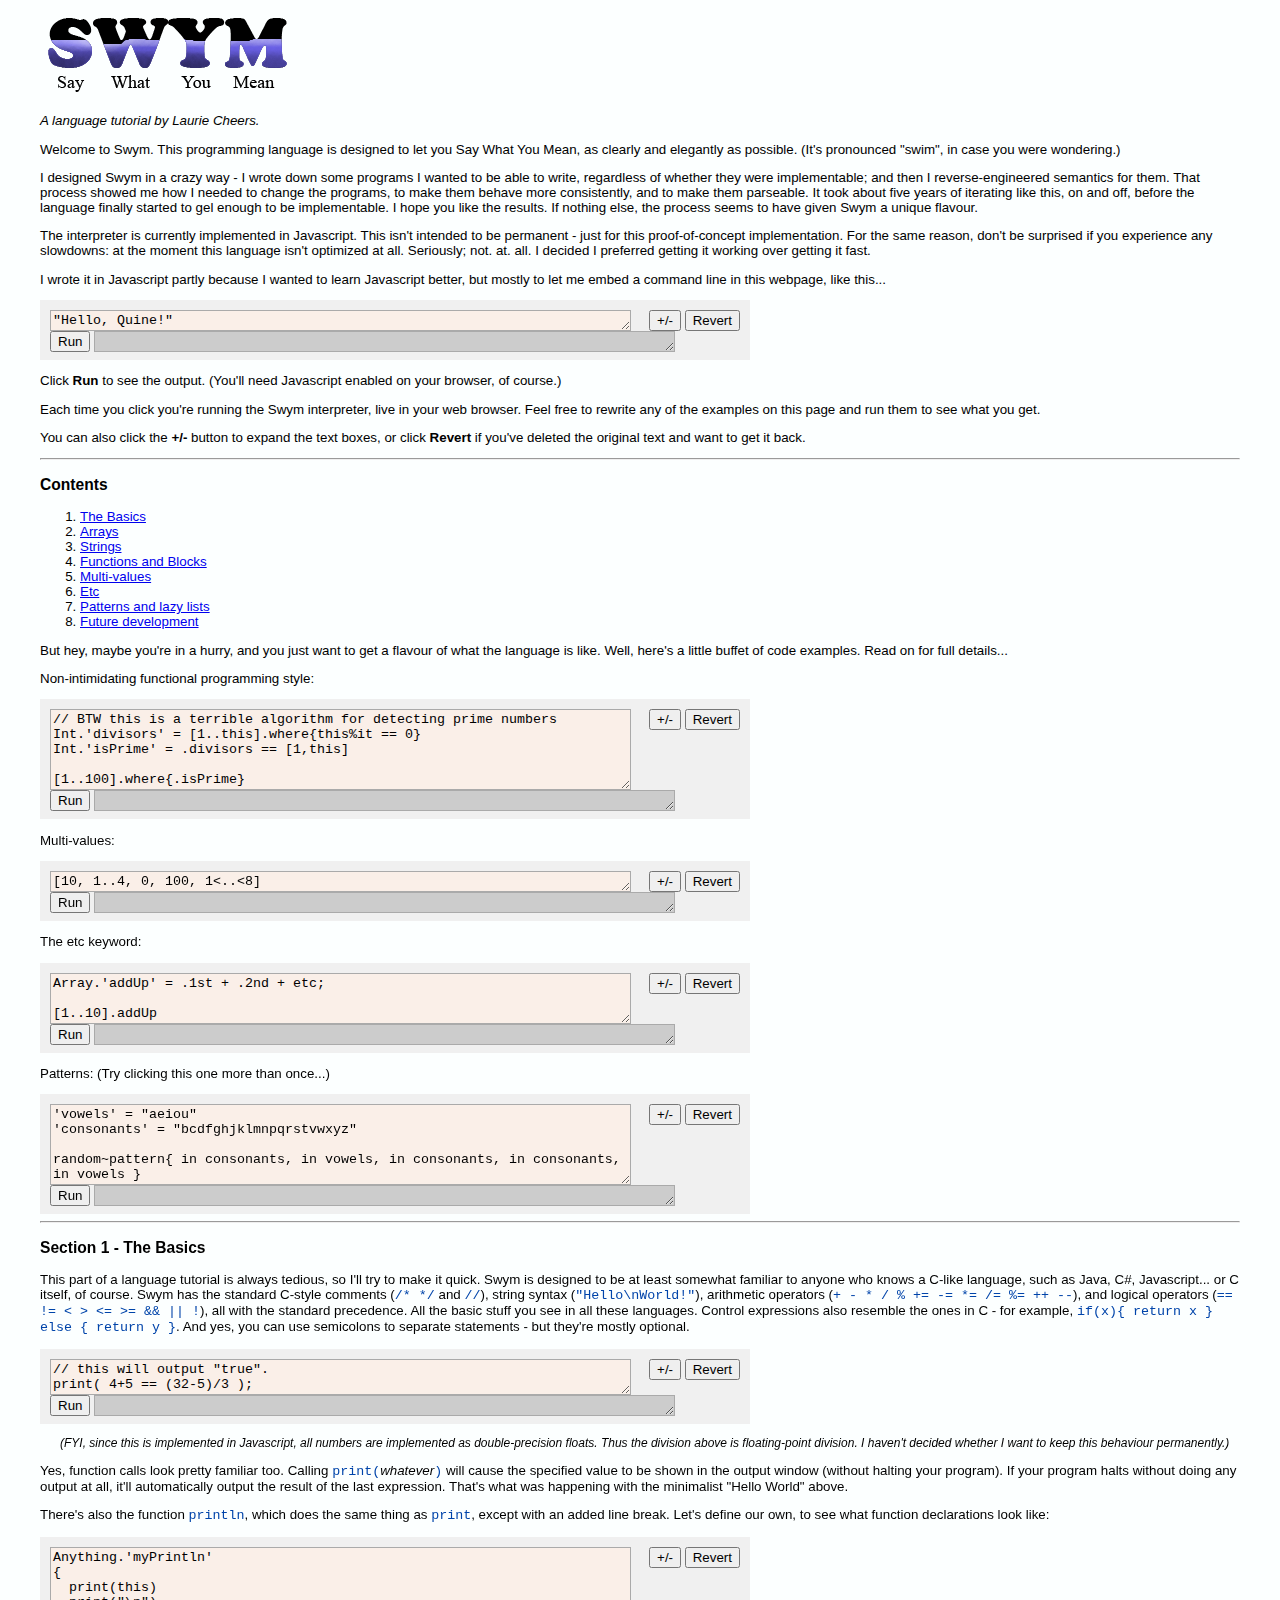
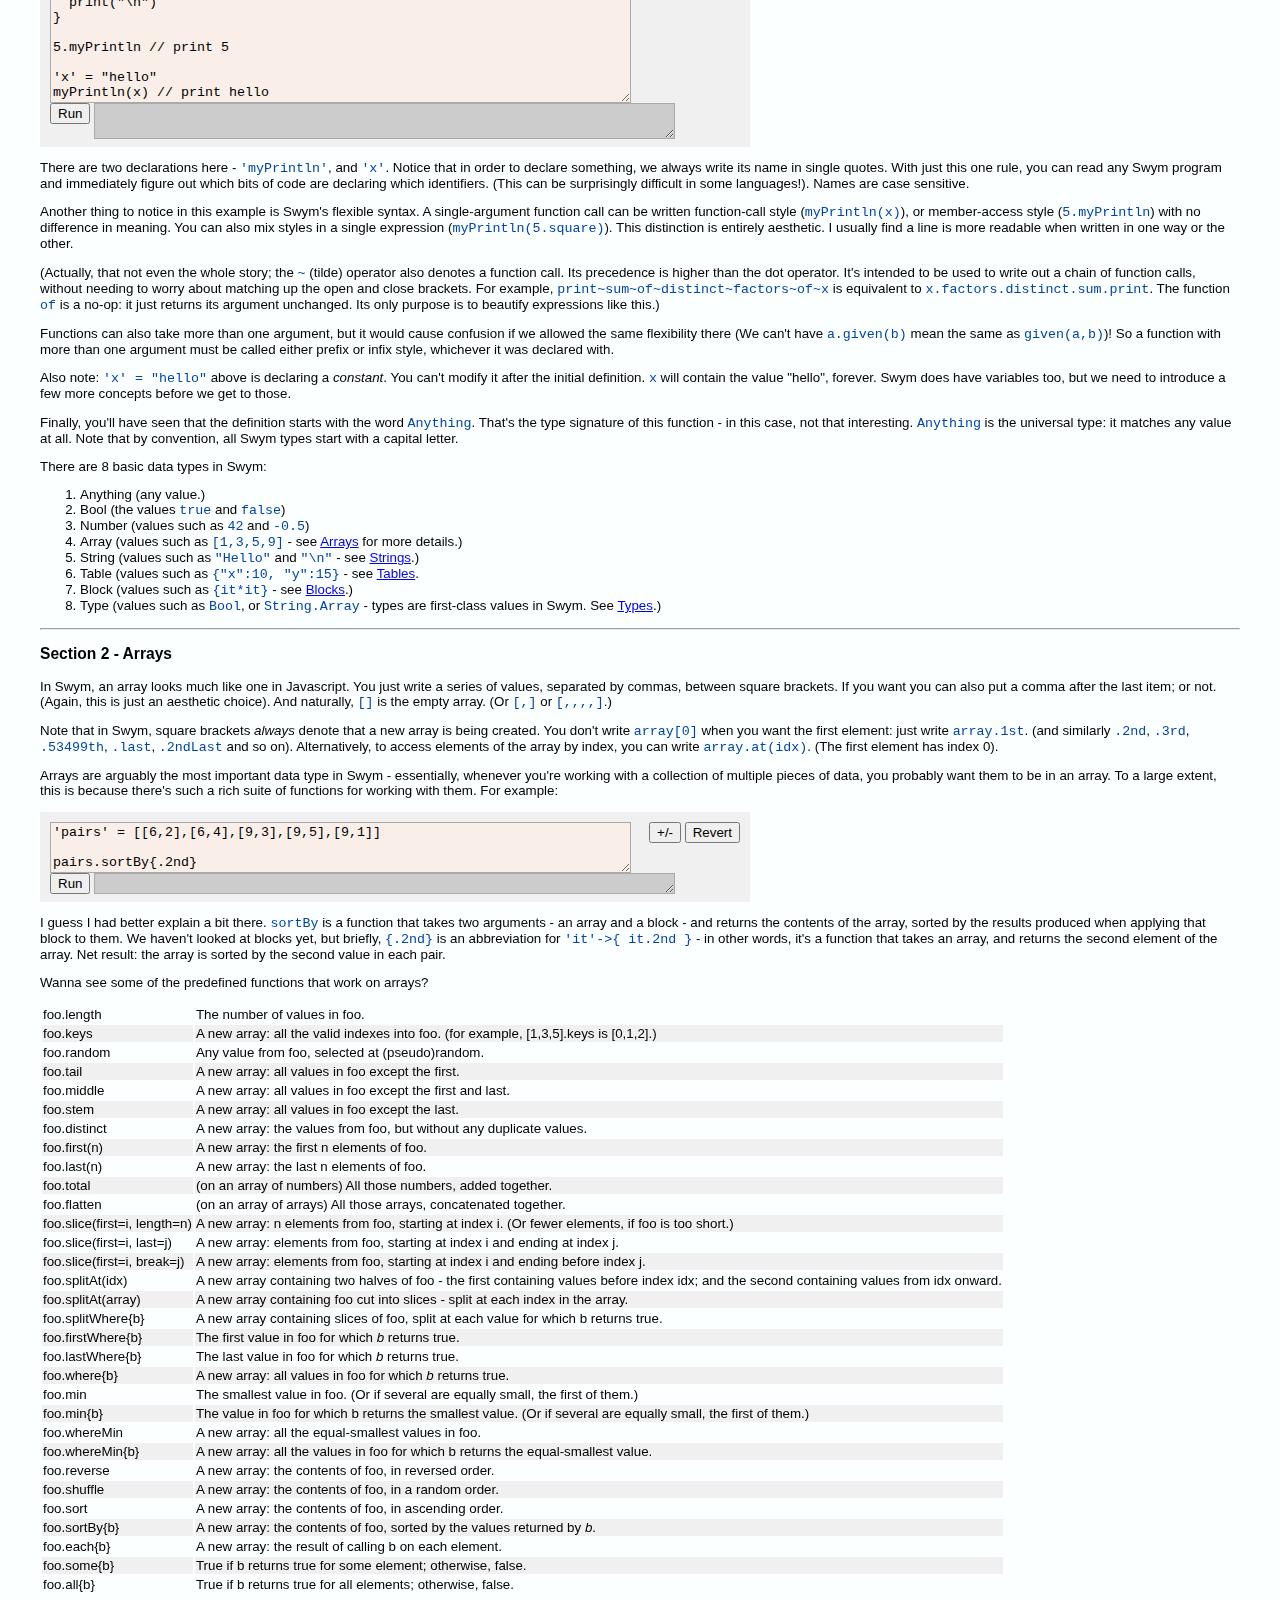
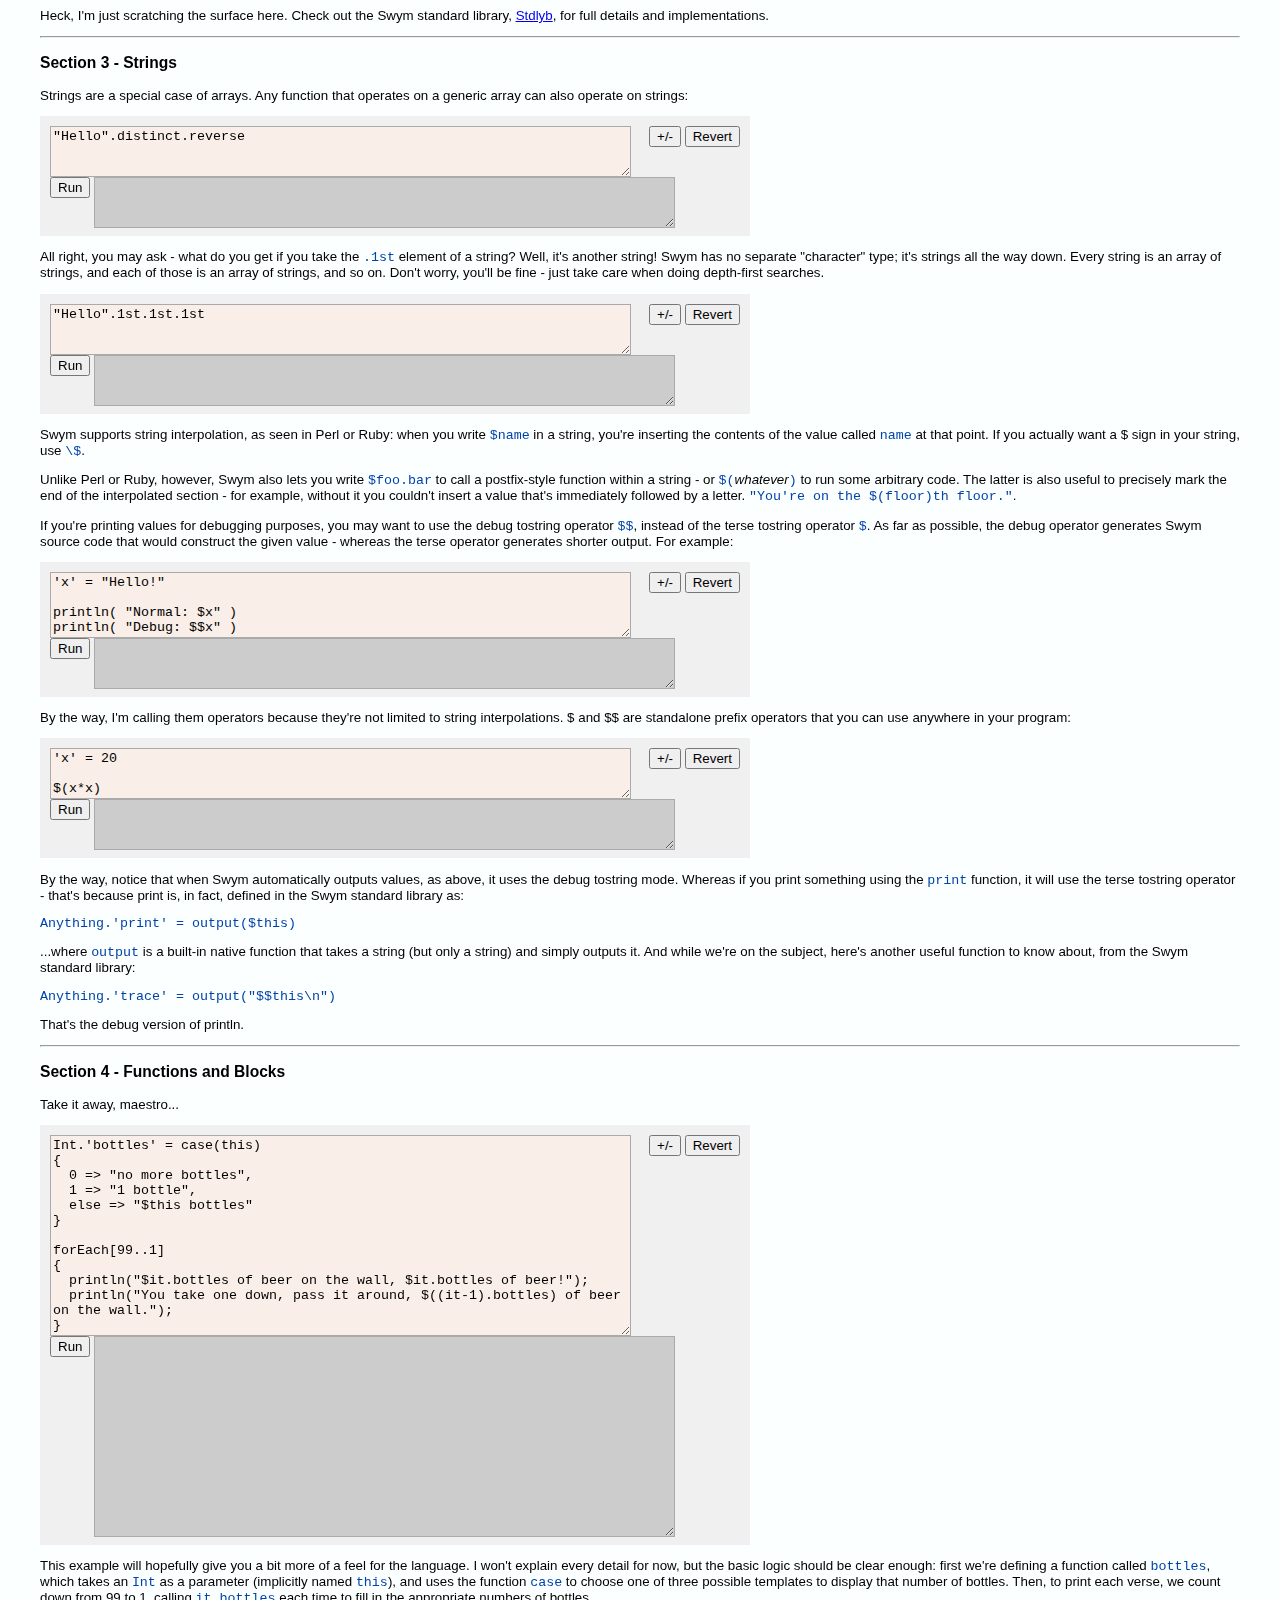
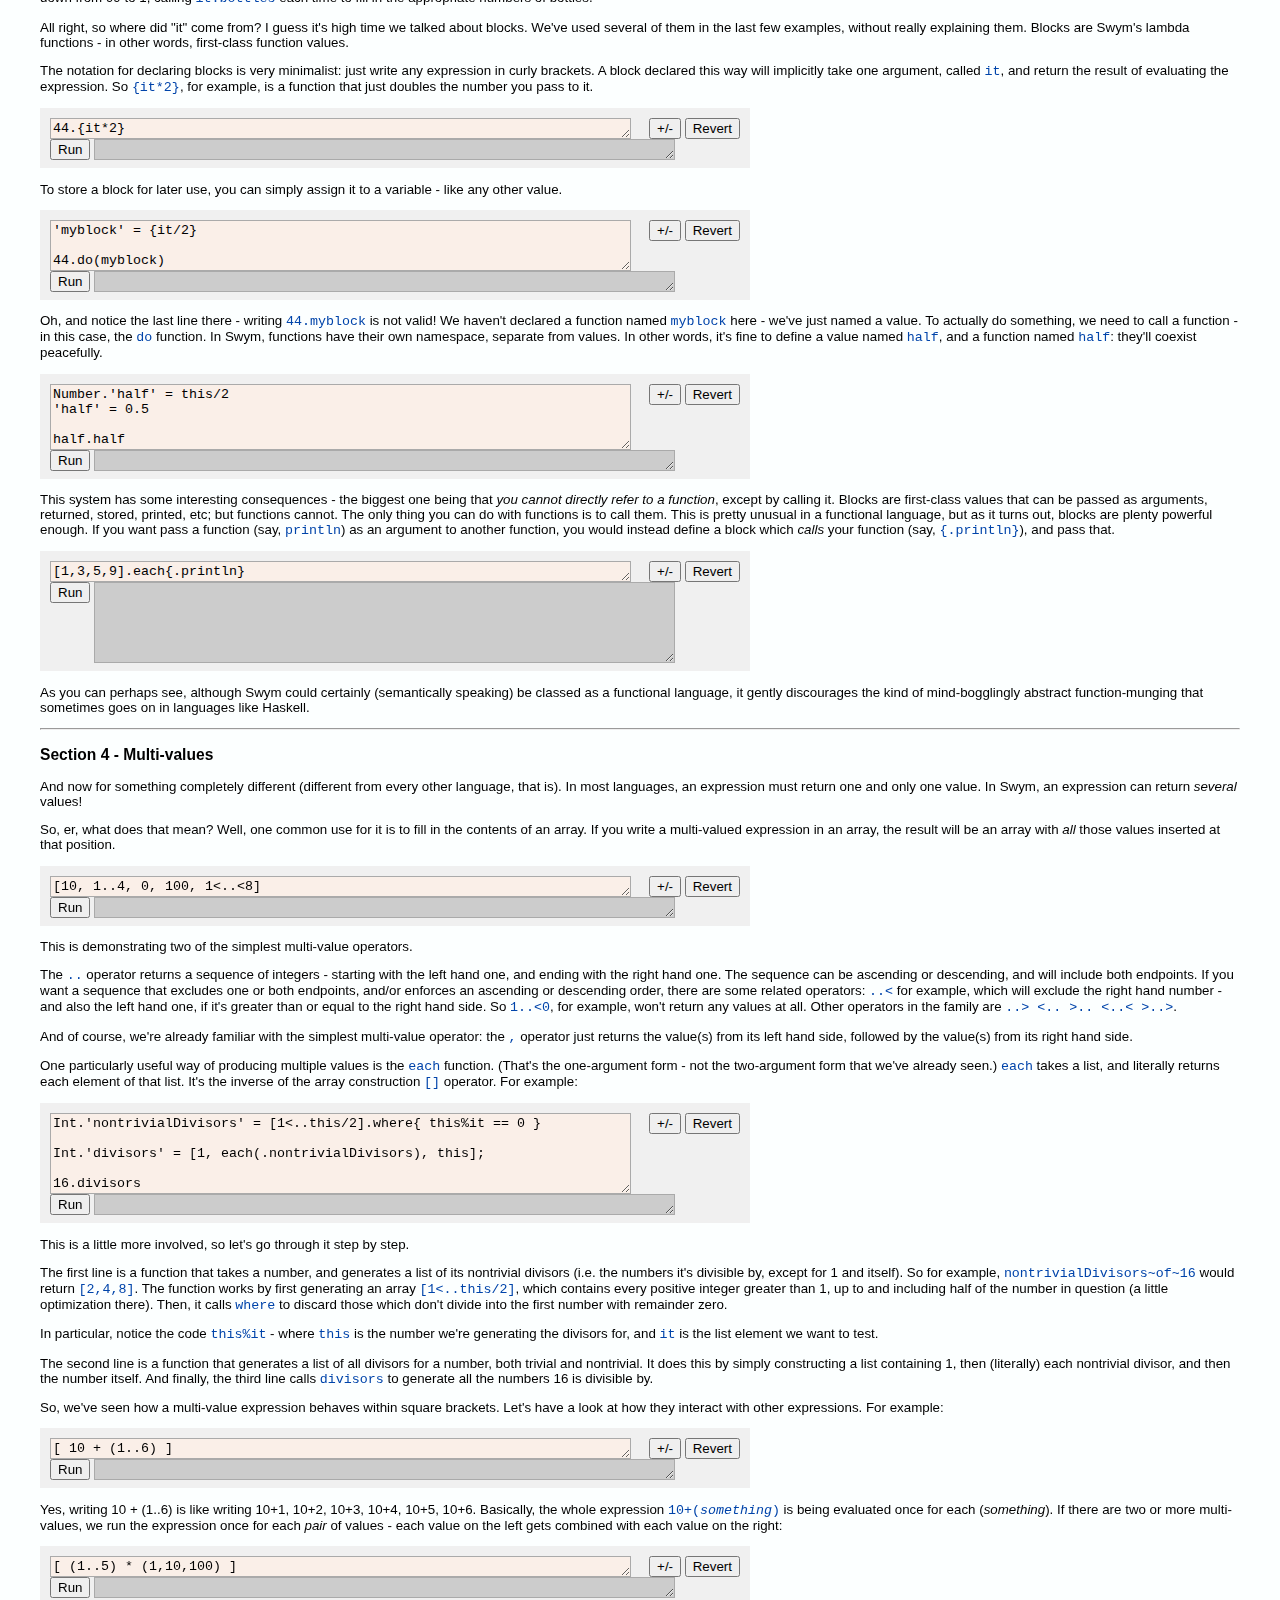
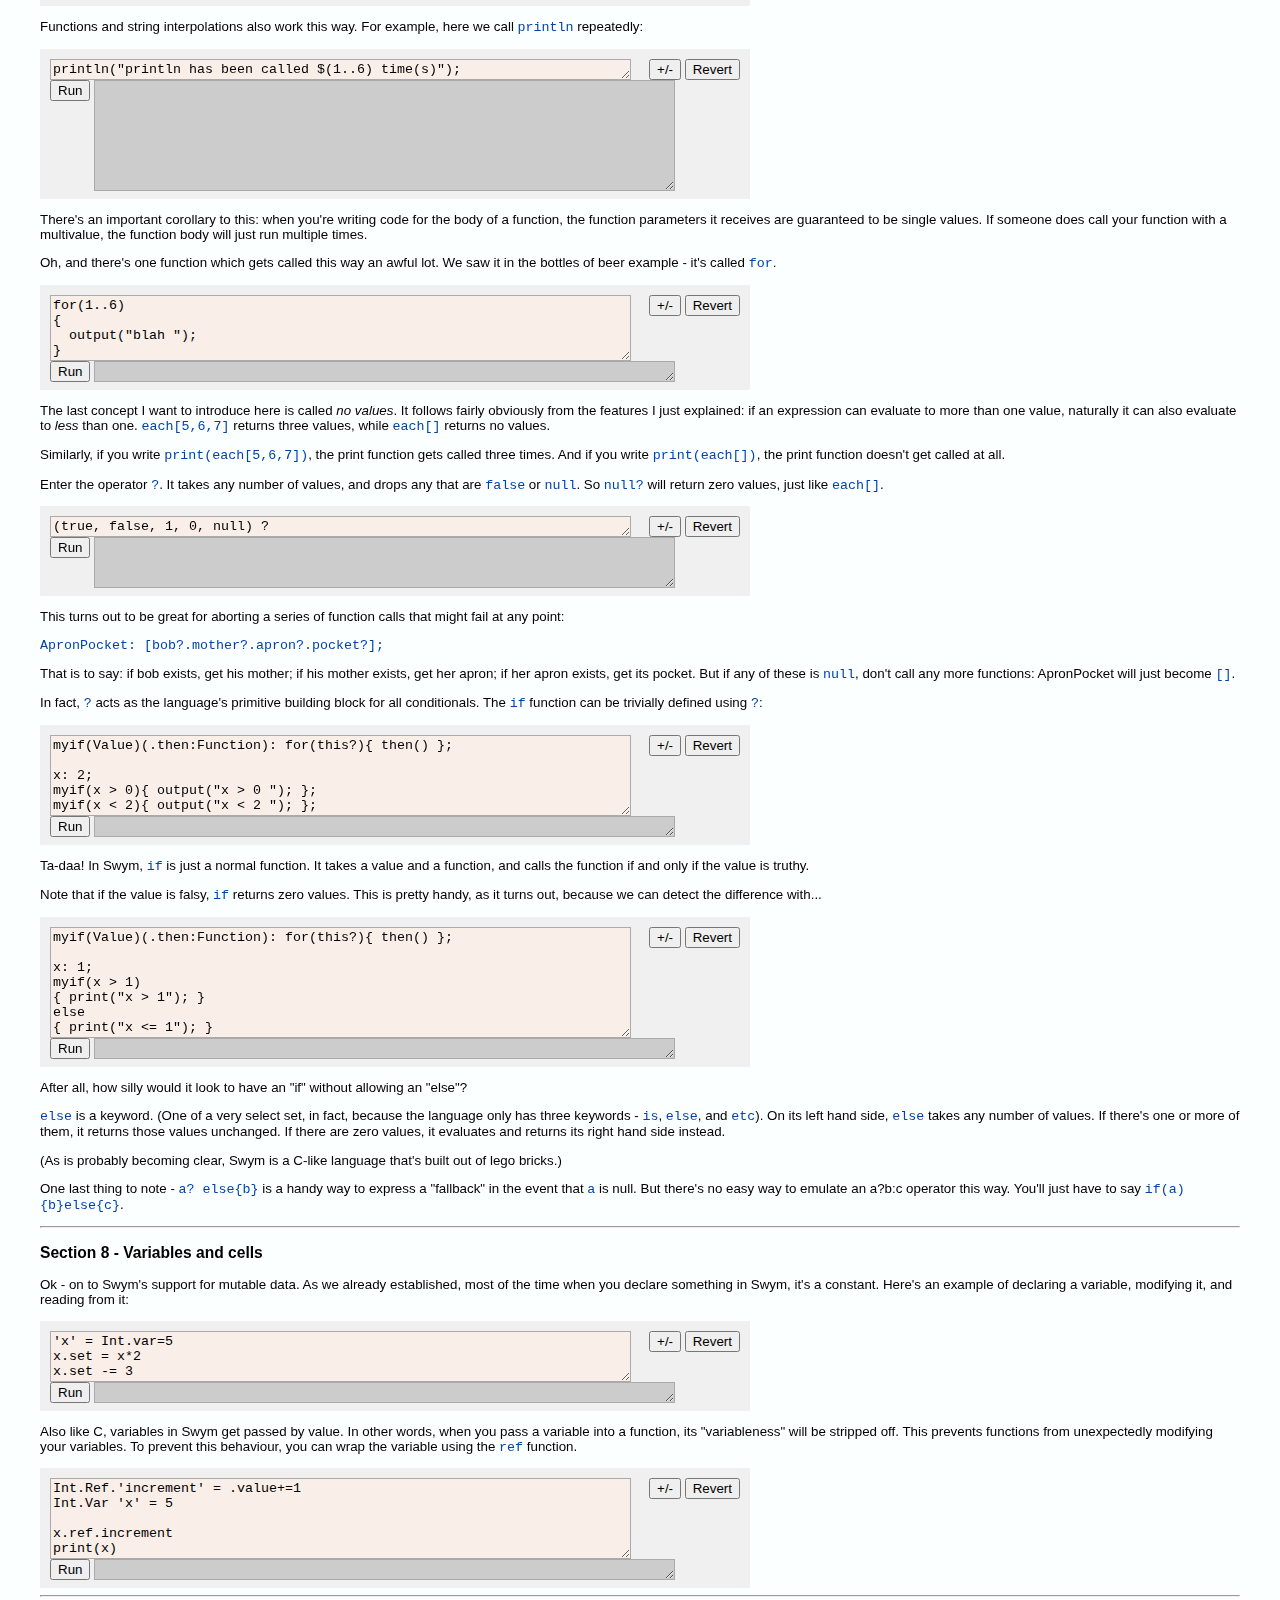
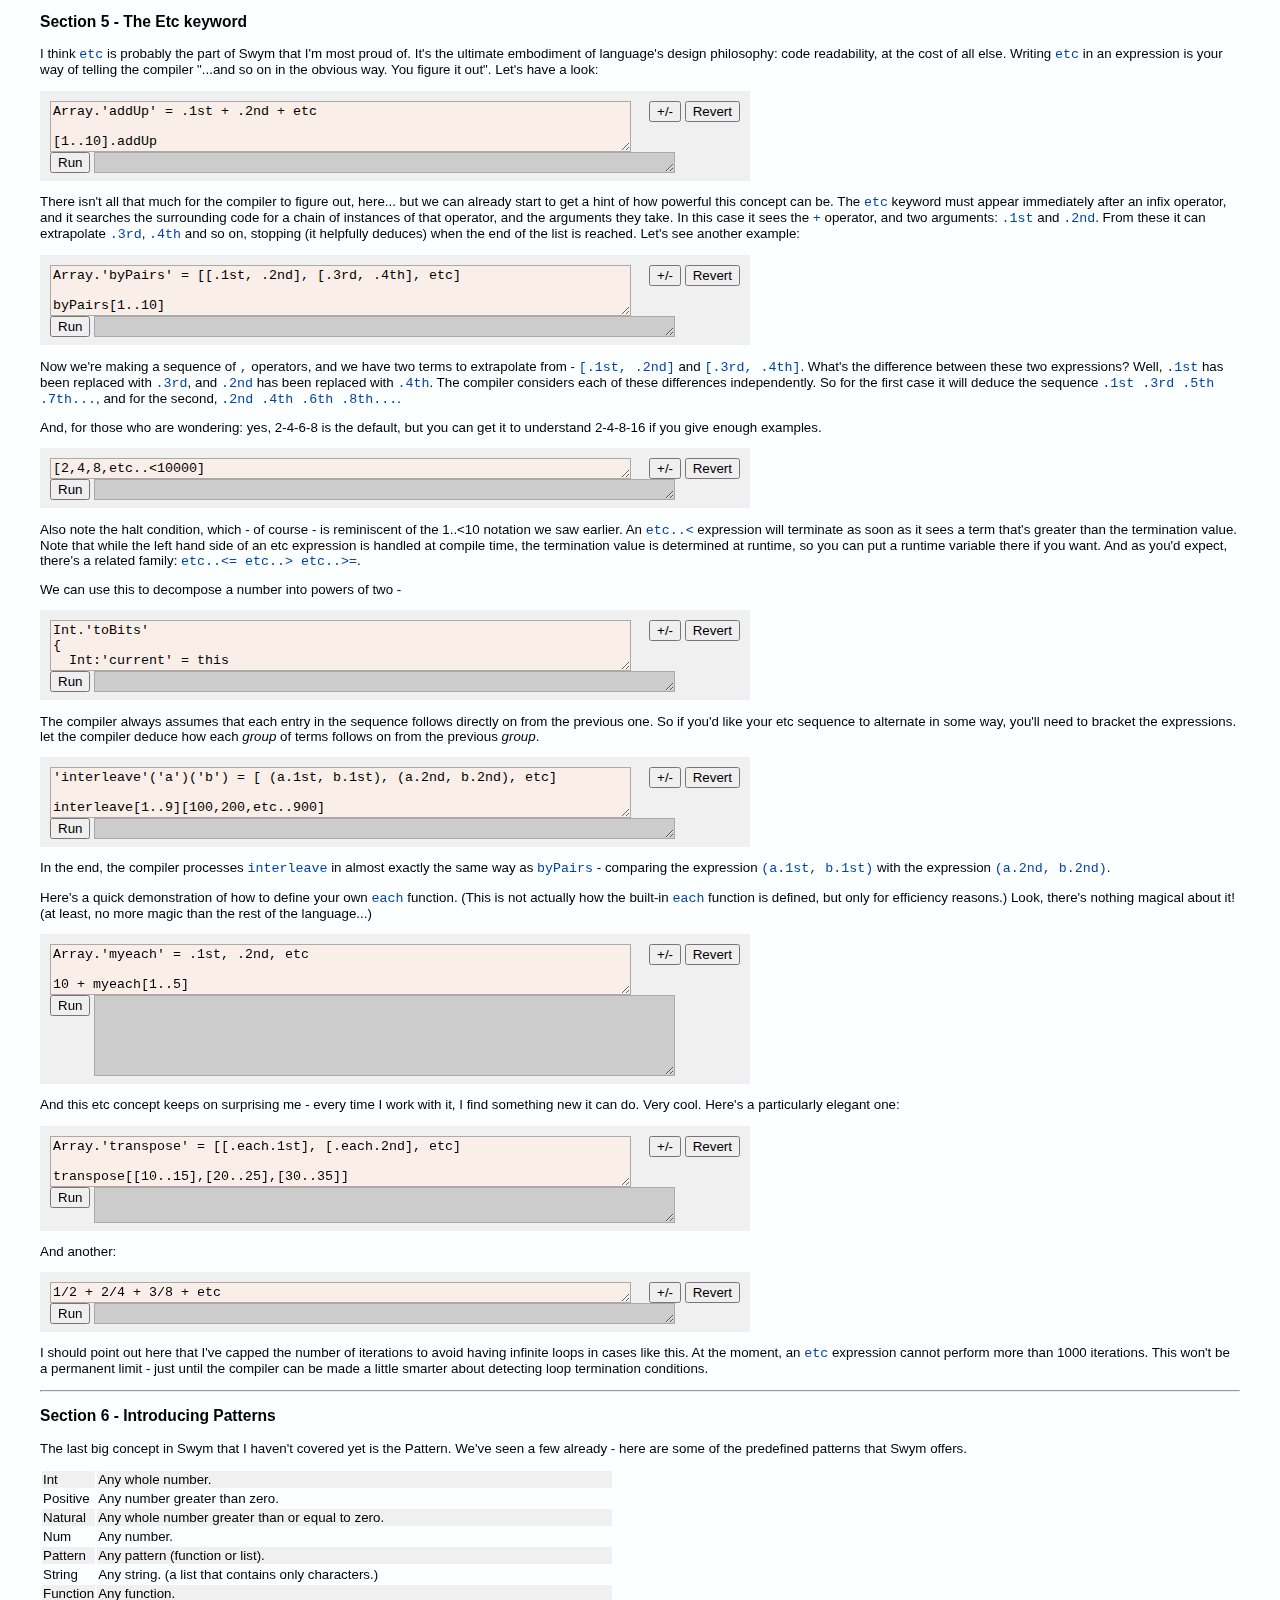
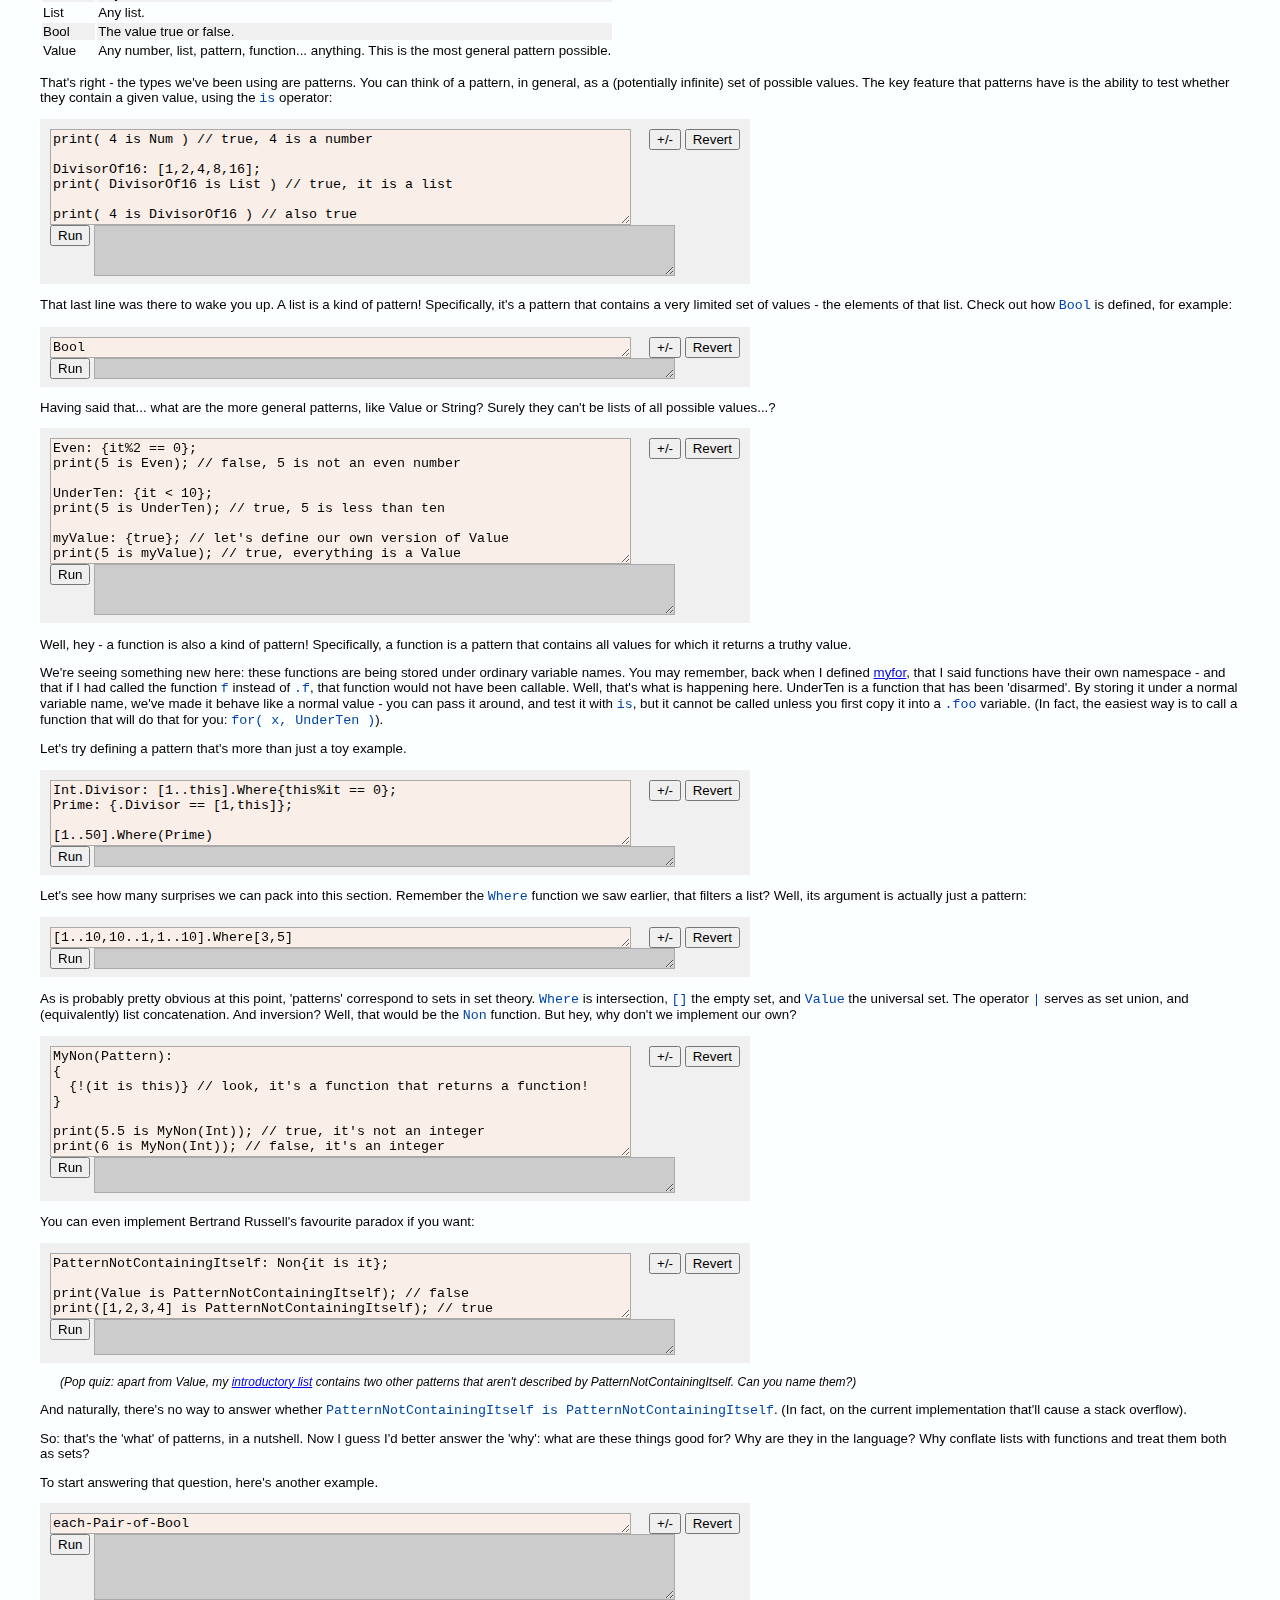
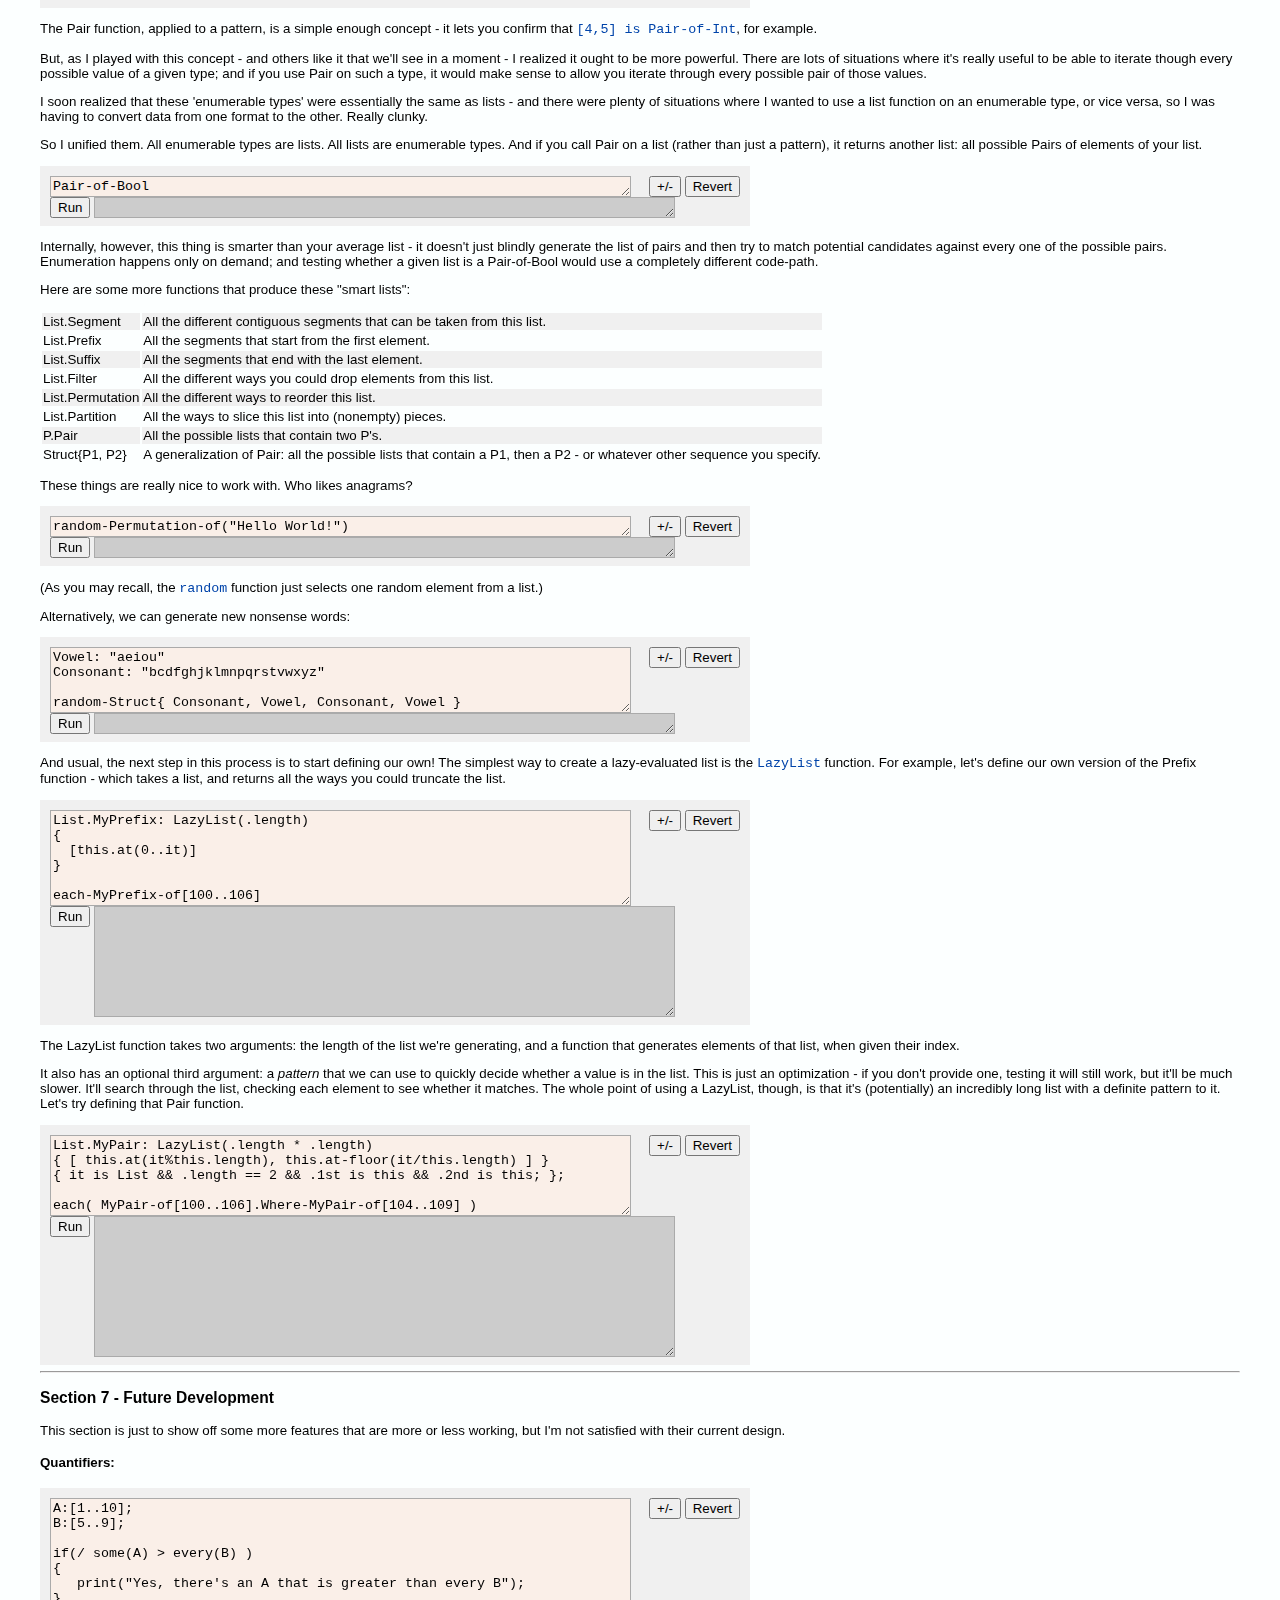
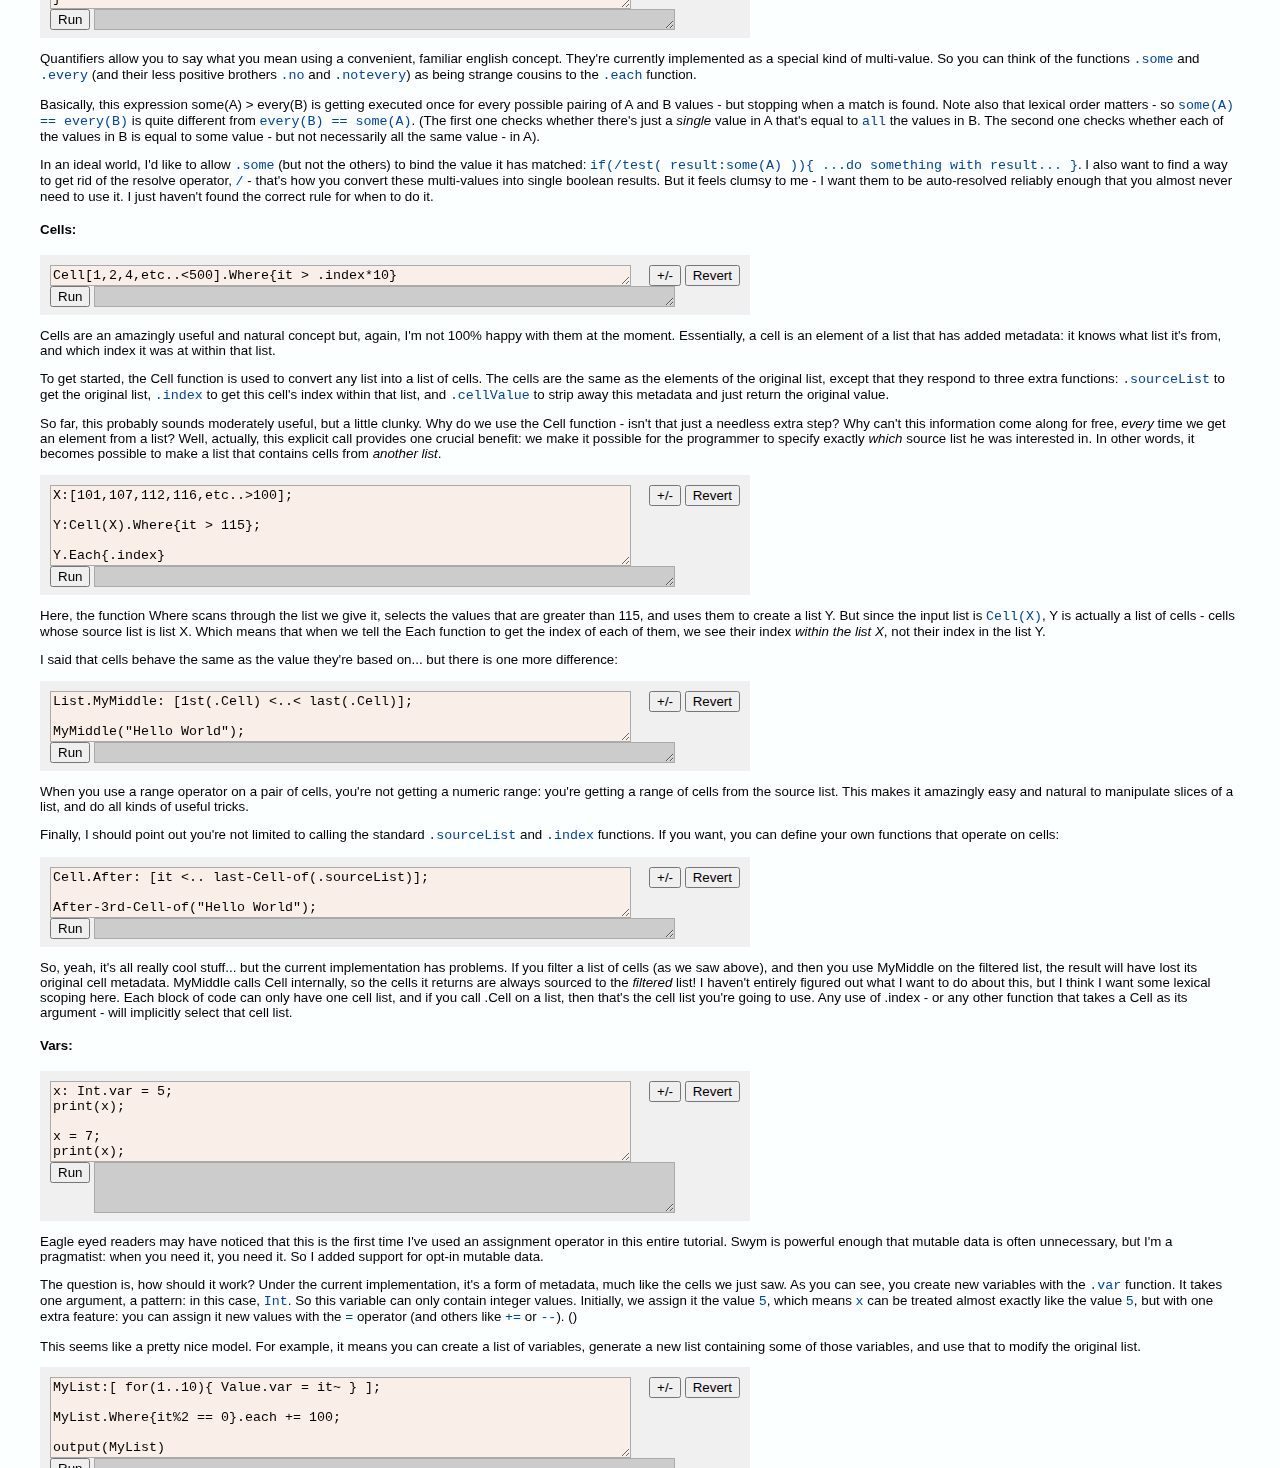
==== commit 5f860f21: "Added embedded javascript (not polished)" ====
--- a/index.htm
+++ b/index.htm
@@ -1,1235 +1,1243 @@
-<html>
-<style type="text/css">
-body{
-font-family: Verdana, Arial, Helvetica;
-font-size: 10pt;
-background-color: #fcffff;
-margin: 10px 40px 10px 40px;
-}
-table{
-font-family: Verdana, Arial, Helvetica;
-font-size: 10pt;
-}
-textarea{
-background-color: #FAEFE8;
-border-style: solid;
-border-width: 1;
-border-color: #AAAAAA;
-}
-textarea.outputarea{
-background-color: #CCCCCC;
-}
-code{
-color: #0044AA;
-font-style: normal;
-}
-div.demo{
-background-color: #F0F0F0;
-padding: 10px 10px 5px 10px;
-max-width: 690;
-clear:right;
-}
-div.aside{
-font-size: 9pt;
-font-style: italic;
-padding: 0px 0px 0px 20px;
-}
-div.floatbox{
-float:right;
-padding: 10px 10px 10px 10px;
-}
-div.control{
-float:right;
-vertical-align: top;
-}
-tr.odd{
-background-color: #F0F0F0;
-}
-</style>
-<head><title>Swym - an interactive tutorial</title></head>
-<script language=javascript src="swym.js"></script>
-<script language=javascript src="swymTokenize.js"></script>
-<script language=javascript src="swymParser.js"></script>
-<script language=javascript src="swymEtc.js"></script>
-<script language=javascript src="swymRuntime.js"></script>
-<script language=javascript src="swymCompile.js"></script>
-<script language=javascript src="swymTypeCheck.js"></script>
-<script language=javascript src="swymStdlyb.js"></script>
-<script language=javascript>
-function getTextfields(div)
-{
-var sourceText;
-var destText;
-
-for( var Idx = 0; Idx < div.childNodes.length; Idx++ )
-{
-var nodeI = div.childNodes[Idx];
-if ( nodeI && nodeI.type == "textarea" )
-{
-if ( !sourceText )
-{
-sourceText = nodeI;
-}
-else
-{
-destText = nodeI;
-break;
-}
-}
-}
-
-return {source:sourceText, dest:destText};
-}
-
-function saveOriginal(textArea)
-{
-if ( !textArea.originalValue )
-textArea.originalValue = textArea.value;
-}
-
-function doRevert(div)
-{
-var fields = getTextfields(div);
-
-if ( fields.source.originalValue )
-fields.source.value = fields.source.originalValue;
-fields.dest.value = "";
-}
-
-function doResize(div)
-{
-var fields = getTextfields(div.parentNode);
-
-if ( fields.source.savedrows && fields.source.rows != fields.source.savedrows )
-{
-fields.source.rows = fields.source.savedrows;
-fields.dest.rows = fields.dest.savedrows;
-fields.source.cols = fields.source.savedcols;
-fields.dest.cols = fields.dest.savedcols;
-}
-else
-{
-fields.source.savedrows = fields.source.rows;
-fields.dest.savedrows = fields.dest.rows;
-fields.source.savedcols = fields.source.cols;
-fields.dest.savedcols = fields.dest.cols;
-fields.source.rows = 20;
-fields.dest.rows = 20;
-fields.source.cols = 80;
-fields.dest.cols = 80;
-}
-}
-
-function runDemo(div)
-{
-//var theDiv = document.getElementById(divId);
-var fields = getTextfields(div);
-
-fields.dest.value = "...waiting...";
-
-// call out to the main "eval" method
-var result = SWYM.Eval(fields.source.value);
-
-fields.dest.value = result;
-}
-</script>
-<body>
-<image align=top src="SwymLogo1.png">
-<p><i>A language tutorial by Laurie Cheers.</i></p>
-<p>Welcome to Swym. This programming language is designed to let you Say What You Mean, as clearly and elegantly as possible. (It's pronounced "swim", in case you were wondering.)</p>
-
-<p>I designed Swym in a crazy way - I wrote down some programs I wanted to be able to write, regardless of whether they were implementable; and then I reverse-engineered semantics for them. That process showed me how I needed to change the programs, to make them behave more consistently, and to make them parseable. It took about five years of iterating like this, on and off, before the language finally started to gel enough to be implementable. I hope you like the results. If nothing else, the process seems to have given Swym a unique flavour.</p>
-
-<p>The interpreter is currently implemented in Javascript. This isn't intended to be permanent - just for this proof-of-concept implementation. For the same reason, don't be surprised if you experience any slowdowns: at the moment this language isn't optimized at all. Seriously; not. at. all. I decided I preferred getting it working over getting it fast.</p>
-
-<p>I wrote it in Javascript partly because I wanted to learn Javascript better, but mostly to let me embed a command line in this webpage, like this...</p>
-
-<div class=demo>
-<textarea cols=70 rows=1 onfocus='saveOriginal(this)'>
-"Hello, Quine!"</textarea>
-<div class=control>
-<input type=button class=control value="+/-" onclick='doResize(this.parentNode);'>
-<input type=button class=control value="Revert" onclick='doRevert(this.parentNode);'>
-</div>
-<br>
-<input type=button value=Run style="vertical-align: top;" onclick='runDemo(this.parentNode);'>
-<textarea cols=70 rows=1 class=outputarea></textarea>
-</div>
-
-<p>Click <b>Run</b> to see the output. (You'll need Javascript enabled on your browser, of course.)</p>
-<p>Each time you click you're running the Swym interpreter, live in your web browser. Feel free to rewrite any of the examples on this page and run them to see what you get.</p>
-
-<p>You can also click the <b>+/-</b> button to expand the text boxes, or click <b>Revert</b> if you've deleted the original text and want to get it back.
-
-<hr><h3>Contents</h3>
-<ol>
-<li><a href="#BasicsSection">The Basics</a></li>
-<li><a href="#ArraysSection">Arrays</a></li>
-<li><a href="#StringsSection">Strings</a></li>
-<li><a href="#FunctionsSection">Functions and Blocks</a></li>
-<li><a href="#MultivalueSection">Multi-values</a></li>
-<!--li><a href="#Section5">Variables and cells</a></li-->
-<li><a href="#EtcSection">Etc</a></li>
-<li><a href="#PatternsSection">Patterns and lazy lists</a></li>
-<li><a href="#FutureSection">Future development</a></li>
-</ol>
-
-<p>But hey, maybe you're in a hurry, and you just want to get a flavour of what the language is like. Well, here's a little buffet of code examples. Read on for full details...</p>
-
-<p>Non-intimidating functional programming style:</p>
-
-<div class=demo>
-<textarea cols=70 rows=5 onfocus='saveOriginal(this)'>
-// BTW this is a terrible algorithm for detecting prime numbers
-Int.'divisors' = [1..this].where{this%it == 0}
-Int.'isPrime' = .divisors == [1,this]
-
-[1..100].where{.isPrime}
-</textarea>
-<div class=control><input type=button class=control value="+/-" onclick='doResize(this.parentNode);'>
-<input type=button class=control value="Revert" onclick='doRevert(this.parentNode);'></div>
-<br>
-<input type=button value=Run style="vertical-align: top;" onclick='runDemo(this.parentNode);'>
-<textarea cols=70 rows=1 class=outputarea></textarea>
-</div>
-
-<p>Multi-values:</p>
-
-<div class=demo>
-<textarea cols=70 rows=1 onfocus='saveOriginal(this)'>
-[10, 1..4, 0, 100, 1<..<8]</textarea>
-<div class=control>
-<input type=button class=control value="+/-" onclick='doResize(this.parentNode);'>
-<input type=button class=control value="Revert" onclick='doRevert(this.parentNode);'>
-</div>
-<br>
-<input type=button value=Run style="vertical-align: top;" onclick='runDemo(this.parentNode);'>
-<textarea cols=70 rows=1 class=outputarea></textarea>
-</div>
-
-<p>The etc keyword:</p>
-
-<div class=demo>
-<textarea cols=70 rows=3 onfocus='saveOriginal(this)'>
-Array.'addUp' = .1st + .2nd + etc;
-
-[1..10].addUp
-</textarea>
-<div class=control><input type=button class=control value="+/-" onclick='doResize(this.parentNode);'>
-<input type=button class=control value="Revert" onclick='doRevert(this.parentNode);'></div><br>
-<input type=button value=Run style="vertical-align: top;" onclick='runDemo(this.parentNode);'>
-<textarea cols=70 rows=1 class=outputarea></textarea>
-</div>
-
-<p>Patterns: (Try clicking this one more than once...)</p>
-
-<div class=demo>
-<textarea cols=70 rows=5 onfocus='saveOriginal(this)'>
-'vowels' = "aeiou"
-'consonants' = "bcdfghjklmnpqrstvwxyz"
-
-random~pattern{ in consonants, in vowels, in consonants, in consonants, in vowels }</textarea>
-<div class=control><input type=button class=control value="+/-" onclick='doResize(this.parentNode);'>
-<input type=button class=control value="Revert" onclick='doRevert(this.parentNode);'></div>
-<br>
-<input type=button value=Run style="vertical-align: top;" onclick='runDemo(this.parentNode);'>
-<textarea cols=70 rows=1 class=outputarea></textarea>
-</div>
-
-<hr><a name="BasicsSection"></a><h3>Section 1 - The Basics</h3>
-<p>This part of a language tutorial is always tedious, so I'll try to make it quick. Swym is designed to be at least somewhat familiar to anyone who knows a C-like language, such as Java, C#, Javascript... or C itself, of course. Swym has the standard C-style comments (<code>/* */</code> and <code>//</code>), string syntax (<code>"Hello\nWorld!"</code>), arithmetic operators (<code>+ - * / % += -= *= /= %= ++ --</code>), and logical operators (<code>== != &lt; &gt; &lt;= &gt;= && || !</code>), all with the standard precedence. All the basic stuff you see in all these languages. Control expressions also resemble the ones in C - for example, <code>if(x){ return x } else { return y }</code>. And yes, you can use semicolons to separate statements - but they're mostly optional.</p>
-
-<div class=demo>
-<textarea cols=70 rows=2 onfocus='saveOriginal(this)'>
-// this will output "true".
-print( 4+5 == (32-5)/3 );
-</textarea>
-<div class=control><input type=button class=control value="+/-" onclick='doResize(this.parentNode);'>
-<input type=button class=control value="Revert" onclick='doRevert(this.parentNode);'></div>
-<br>
-<input type=button value=Run style="vertical-align: top;" onclick='runDemo(this.parentNode);'>
-<textarea cols=70 rows=1 class=outputarea></textarea>
-</div>
-
-<div class=aside><p>(FYI, since this is implemented in Javascript, all numbers are implemented as double-precision floats. Thus the division above is floating-point division. I haven't decided whether I want to keep this behaviour permanently.)</p></div>
-
-<p>Yes, function calls look pretty familiar too. Calling <code>print(</code><i>whatever</i><code>)</code> will cause the specified value to be shown in the output window (without halting your program). If your program halts without doing any output at all, it'll automatically output the result of the last expression. That's what was happening with the minimalist "Hello World" above.</p>
-
-<p>There's also the function <code>println</code>, which does the same thing as <code>print</code>, except with an added line break. Let's define our own, to see what function declarations look like:</p>
-
-<div class=demo>
-<textarea cols=70 rows=10 onfocus='saveOriginal(this)'>
-Anything.'myPrintln'
-{
-  print(this)
-  print("\n")
-}
-
-5.myPrintln // print 5
-
-'x' = "hello"
-myPrintln(x) // print hello
-</textarea>
-<div class=control><input type=button class=control value="+/-" onclick='doResize(this.parentNode);'>
-<input type=button class=control value="Revert" onclick='doRevert(this.parentNode);'></div>
-<br>
-<input type=button value=Run style="vertical-align: top;" onclick='runDemo(this.parentNode);'>
-<textarea cols=70 rows=2 class=outputarea></textarea>
-</div>
-
-<p>There are two declarations here - <code>'myPrintln'</code>, and <code>'x'</code>. Notice that in order to declare something, we always write its name in single quotes. With just this one rule, you can read any Swym program and immediately figure out which bits of code are declaring which identifiers. (This can be surprisingly difficult in some languages!). Names are case sensitive.</p>
-
-<p>Another thing to notice in this example is Swym's flexible syntax. A single-argument function call can be written function-call style (<code>myPrintln(x)</code>), or member-access style (<code>5.myPrintln</code>) with no difference in meaning. You can also mix styles in a single expression (<code>myPrintln(5.square)</code>). This distinction is entirely aesthetic. I usually find a line is more readable when written in one way or the other.<p>
-
-<p>(Actually, that not even the whole story; the <code>~</code> (tilde) operator also denotes a function call. Its precedence is higher than the dot operator. It's intended to be used to write out a chain of function calls, without needing to worry about matching up the open and close brackets. For example, <code>print~sum~of~distinct~factors~of~x</code> is equivalent to <code>x.factors.distinct.sum.print</code>. The function <code>of</code> is a no-op: it just returns its argument unchanged. Its only purpose is to beautify expressions like this.)</p>
-
-<p>Functions can also take more than one argument, but it would cause confusion if we allowed the same flexibility there (We can't have <code>a.given(b)</code> mean the same as <code>given(a,b)</code>)! So a function with more than one argument must be called either prefix or infix style, whichever it was declared with.</p>
-
-<p>Also note: <code>'x' = "hello"</code> above is declaring a <em>constant</em>. You can't modify it after the initial definition. <code>x</code> will contain the value "hello", forever. Swym does have variables too, but we need to introduce a few more concepts before we get to those.</p>
-
-<p>Finally, you'll have seen that the definition starts with the word <code>Anything</code>. That's the type signature of this function - in this case, not that interesting. <code>Anything</code> is the universal type: it matches any value at all. Note that by convention, all Swym types start with a capital letter.</p>
-
-<p>There are 8 basic data types in Swym:
-<ol>
-<li>Anything (any value.)</li>
-<li>Bool (the values <code>true</code> and <code>false</code>)</li>
-<li>Number (values such as <code>42</code> and <code>-0.5</code>)</li>
-<li>Array (values such as <code>[1,3,5,9]</code> - see <a href="#ArraysSection">Arrays</a> for more details.)</li>
-<li>String (values such as <code>"Hello"</code> and <code>"\n"</code> - see <a href="#StringsSection">Strings</a>.)</li>
-<li>Table (values such as <code>{"x":10, "y":15}</code> - see <a href="#TablesSection">Tables</a>.</li>
-<li>Block (values such as <code>{it*it}</code> - see <a href="#FunctionsSection">Blocks</a>.)</li>
-<li>Type (values such as <code>Bool</code>, or <code>String.Array</code> - types are first-class values in Swym. See <a href="#TypesSection">Types</a>.)</li>
-</ol></p>
-
-<hr><a name="ArraysSection"></a><h3>Section 2 - Arrays</h3>
-
-<p>In Swym, an array looks much like one in Javascript. You just write a series of values, separated by commas, between square brackets. If you want you can also put a comma after the last item; or not. (Again, this is just an aesthetic choice). And naturally, <code>[]</code> is the empty array. (Or <code>[,]</code> or <code>[,,,,]</code>.)</p>
-
-<p>Note that in Swym, square brackets <em>always</em> denote that a new array is being created. You don't write <code>array[0]</code> when you want the first element: just write <code>array.1st</code>. (and similarly <code>.2nd</code>, <code>.3rd</code>, <code>.53499th</code>, <code>.last</code>, <code>.2ndLast</code> and so on). Alternatively, to access elements of the array by index, you can write <code>array.at(idx)</code>. (The first element has index 0).</p>
-
-<p>Arrays are arguably the most important data type in Swym - essentially, whenever you're working with a collection of multiple pieces of data, you probably want them to be in an array. To a large extent, this is because there's such a rich suite of functions for working with them. For example:</p>
-
-<div class=demo>
-<textarea cols=70 rows=3 onfocus='saveOriginal(this)'>
-'pairs' = [[6,2],[6,4],[9,3],[9,5],[9,1]]
-
-pairs.sortBy{.2nd}
-</textarea>
-<div class=control><input type=button class=control value="+/-" onclick='doResize(this.parentNode);'>
-<input type=button class=control value="Revert" onclick='doRevert(this.parentNode);'></div>
-<br>
-<input type=button value=Run style="vertical-align: top;" onclick='runDemo(this.parentNode);'>
-<textarea cols=70 rows=1 class=outputarea></textarea>
-</div>
-
-<p>I guess I had better explain a bit there. <code>sortBy</code> is a function that takes two arguments - an array and a block - and returns the contents of the array, sorted by the results produced when applying that block to them. We haven't looked at blocks yet, but briefly, <code>{.2nd}</code> is an abbreviation for <code>'it'->{ it.2nd }</code> - in other words, it's a function that takes an array, and returns the second element of the array. Net result: the array is sorted by the second value in each pair.</p>
-
-<p>Wanna see some of the predefined functions that work on arrays?</p>
-<table>
-<tr><td>foo.length</td><td>The number of values in foo.</td></tr>
-<tr class=odd><td>foo.keys</td><td>A new array: all the valid indexes into foo. (for example, [1,3,5].keys is [0,1,2].)</td></tr>
-<tr><td>foo.random</td><td>Any value from foo, selected at (pseudo)random.</td></tr>
-<tr class=odd><td>foo.tail</td><td>A new array: all values in foo except the first.</td></tr>
-<tr><td>foo.middle</td><td>A new array: all values in foo except the first and last.</td></tr>
-<tr class=odd><td>foo.stem</td><td>A new array: all values in foo except the last.</td></tr>
-<tr><td>foo.distinct</td><td>A new array: the values from foo, but without any duplicate values.</td></tr>
-<tr class=odd><td>foo.first(n)</td><td>A new array: the first n elements of foo.</td></tr>
-<tr><td>foo.last(n)</td><td>A new array: the last n elements of foo.</td></tr>
-<tr class=odd><td>foo.total</td><td>(on an array of numbers) All those numbers, added together.</td></tr>
-<tr><td>foo.flatten</td><td>(on an array of arrays) All those arrays, concatenated together.</td></tr>
-<tr class=odd><td>foo.slice(first=i, length=n)</td><td>A new array: n elements from foo, starting at index i. (Or fewer elements, if foo is too short.)</td></tr>
-<tr><td>foo.slice(first=i, last=j)</td><td>A new array: elements from foo, starting at index i and ending at index j.</td></tr>
-<tr class=odd><td>foo.slice(first=i, break=j)</td><td>A new array: elements from foo, starting at index i and ending before index j.</td></tr>
-<tr><td>foo.splitAt(idx)</td><td>A new array containing two halves of foo - the first containing values before index idx; and the second containing values from idx onward.</td></tr>
-<tr class=odd><td>foo.splitAt(array)</td><td>A new array containing foo cut into slices - split at each index in the array.</td></tr>
-<tr><td>foo.splitWhere{b}</td><td>A new array containing slices of foo, split at each value for which b returns true.</td></tr>
-<tr class=odd><td>foo.firstWhere{b}</td><td>The first value in foo for which <i>b</i> returns true.</td></tr>
-<tr><td>foo.lastWhere{b}</td><td>The last value in foo for which <i>b</i> returns true.</td></tr>
-<tr class=odd><td>foo.where{b}</td><td>A new array: all values in foo for which <i>b</i> returns true.</td></tr>
-<tr><td>foo.min</td><td>The smallest value in foo. (Or if several are equally small, the first of them.)</td></tr>
-<tr class=odd><td>foo.min{b}</td><td>The value in foo for which b returns the smallest value. (Or if several are equally small, the first of them.)</td></tr>
-<tr><td>foo.whereMin</td><td>A new array: all the equal-smallest values in foo.</td></tr>
-<tr class=odd><td>foo.whereMin{b}</td><td>A new array: all the values in foo for which b returns the equal-smallest value.</td></tr>
-<tr><td>foo.reverse</td><td>A new array: the contents of foo, in reversed order.</td></tr>
-<tr class=odd><td>foo.shuffle</td><td>A new array: the contents of foo, in a random order.</td></tr>
-<tr><td>foo.sort</td><td>A new array: the contents of foo, in ascending order.</td></tr>
-<tr class=odd><td>foo.sortBy{b}</td><td>A new array: the contents of foo, sorted by the values returned by <i>b</i>.</td></tr>
-<tr><td>foo.each{b}</td><td>A new array: the result of calling b on each element.</td></tr>
-<tr class=odd><td>foo.some{b}</td><td>True if b returns true for some element; otherwise, false.</td></tr>
-<tr><td>foo.all{b}</td><td>True if b returns true for all elements; otherwise, false.</td></tr>
-</table>
-
-<p>Heck, I'm just scratching the surface here. Check out the Swym standard library, <a href="SwymViewStdlyb.html">Stdlyb</a>, for full details and implementations.</p>
-
-<hr><a name="StringsSection"></a><h3>Section 3 - Strings</h3>
-
-<p>Strings are a special case of arrays. Any function that operates on a generic array can also operate on strings:</p>
-
-<div class=demo>
-<textarea cols=70 rows=3 onfocus='saveOriginal(this)'>
-"Hello".distinct.reverse
-</textarea>
-<div class=control><input type=button class=control value="+/-" onclick='doResize(this.parentNode);'>
-<input type=button class=control value="Revert" onclick='doRevert(this.parentNode);'></div>
-<br>
-<input type=button value=Run style="vertical-align: top;" onclick='runDemo(this.parentNode);'>
-<textarea cols=70 rows=3 class=outputarea></textarea>
-</div>
-
-<p>All right, you may ask - what do you get if you take the <code>.1st</code> element of a string? Well, it's another string! Swym has no separate "character" type; it's strings all the way down. Every string is an array of strings, and each of those is an array of strings, and so on. Don't worry, you'll be fine - just take care when doing depth-first searches.</p>
-
-<div class=demo>
-<textarea cols=70 rows=3 onfocus='saveOriginal(this)'>
-"Hello".1st.1st.1st
-</textarea>
-<div class=control><input type=button class=control value="+/-" onclick='doResize(this.parentNode);'>
-<input type=button class=control value="Revert" onclick='doRevert(this.parentNode);'></div>
-<br>
-<input type=button value=Run style="vertical-align: top;" onclick='runDemo(this.parentNode);'>
-<textarea cols=70 rows=3 class=outputarea></textarea>
-</div>
-
-<p>Swym supports string interpolation, as seen in Perl or Ruby: when you write <code>$name</code> in a string, you're inserting the contents of the value called <code>name</code> at that point. If you actually want a $ sign in your string, use <code>\$</code>.
-
-<p>Unlike Perl or Ruby, however, Swym also lets you write <code>$foo.bar</code> to call a postfix-style function within a string - or <code>$(</code><i>whatever</i><code>)</code> to run some arbitrary code. The latter is also useful to precisely mark the end of the interpolated section - for example, without it you couldn't insert a value that's immediately followed by a letter. <code>"You're on the $(floor)th floor."</code>.</p>
-
-<p>If you're printing values for debugging purposes, you may want to use the debug tostring operator <code>$$</code>, instead of the terse tostring operator <code>$</code>. As far as possible, the debug operator generates Swym source code that would construct the given value - whereas the terse operator generates shorter output. For example:
-
-<div class=demo>
-<textarea cols=70 rows=4 onfocus='saveOriginal(this)'>
-'x' = "Hello!"
-
-println( "Normal: $x" )
-println( "Debug: $$x" )
-</textarea>
-<div class=control><input type=button class=control value="+/-" onclick='doResize(this.parentNode);'>
-<input type=button class=control value="Revert" onclick='doRevert(this.parentNode);'></div>
-<br>
-<input type=button value=Run style="vertical-align: top;" onclick='runDemo(this.parentNode);'>
-<textarea cols=70 rows=3 class=outputarea></textarea>
-</div>
-
-<p>By the way, I'm calling them operators because they're not limited to string interpolations. $ and $$ are standalone prefix operators that you can use anywhere in your program:</p>
-
-<div class=demo>
-<textarea cols=70 rows=3 onfocus='saveOriginal(this)'>
-'x' = 20
-
-$(x*x)
-</textarea>
-<div class=control><input type=button class=control value="+/-" onclick='doResize(this.parentNode);'>
-<input type=button class=control value="Revert" onclick='doRevert(this.parentNode);'></div>
-<br>
-<input type=button value=Run style="vertical-align: top;" onclick='runDemo(this.parentNode);'>
-<textarea cols=70 rows=3 class=outputarea></textarea>
-</div>
-
-<p>By the way, notice that when Swym automatically outputs values, as above, it uses the debug tostring mode. Whereas if you print something using the <code>print</code> function, it will use the terse tostring operator - that's because print is, in fact, defined in the Swym standard library as:</p>
-
-<p><code>Anything.'print' = output($this)</code></p>
-
-<p>...where <code>output</code> is a built-in native function that takes a string (but only a string) and simply outputs it. And while we're on the subject, here's another useful function to know about, from the Swym standard library:</p>
-
-<p><code>Anything.'trace' = output("$$this\n")</code></p>
-
-<p>That's the debug version of println.</p>
-
-<hr><a name="FunctionsSection"></a><h3>Section 4 - Functions and Blocks</h3>
-
-<p>Take it away, maestro...</p>
-
-<div class=demo>
-<textarea cols=70 rows=13 onfocus='saveOriginal(this)'>
-Int.'bottles' = .case
-{
-  0: "no more bottles",
-  1: "1 bottle",
-  else: "$this bottles"
-}
-
-for(99..1)
-{
-  print("$it.bottles of beer on the wall, $it.bottles of beer! ");
-  print("You take one down, pass it around, ");
-  print("$((it-1).bottles) of beer on the wall.\n");
-}</textarea>
-<div class=control><input type=button class=control value="+/-" onclick='doResize(this.parentNode);'>
-<input type=button class=control value="Revert" onclick='doRevert(this.parentNode);'></div>
-<br>
-<input type=button value=Run style="vertical-align: top;" onclick='runDemo(this.parentNode);'>
-<textarea cols=70 rows=13 class=outputarea></textarea>
-</div>
-
-<p>This example will hopefully give you a bit more of a feel for the language. I won't explain every detail for now, but the basic logic should be clear enough: first we're defining a function called <code>bottles</code>, which takes an <code>Int</code> as a parameter (implicitly named <code>this</code>), and uses the function <code>case</code> to choose one of three possible templates to display that number of bottles. Then, to print each verse, we count down from 99 to 1, calling <code>it.bottles</code> each time to fill in the appropriate numbers of bottles.</p>
-
-<p>All right, so where did "it" come from? I guess it's high time we talked about blocks. We've used several of them in the last few examples, without really explaining them. Blocks are Swym's lambda functions - in other words, first-class function values.</p>
-
-<p>The notation for declaring blocks is very minimalist: just write any expression in curly brackets. A block declared this way will implicitly take one argument, called <code>it</code>, and return the result of evaluating the expression. So <code>{it*2}</code>, for example, is a function that just doubles the number you pass to it.</p>
-
-<div class=demo>
-<textarea cols=70 rows=1 onfocus='saveOriginal(this)'>
-44.{it*2}
-</textarea>
-<div class=control><input type=button class=control value="+/-" onclick='doResize(this.parentNode);'>
-<input type=button class=control value="Revert" onclick='doRevert(this.parentNode);'></div>
-<br>
-<input type=button value=Run style="vertical-align: top;" onclick='runDemo(this.parentNode);'>
-<textarea cols=70 rows=1 class=outputarea></textarea>
-</div>
-
-<p>To store a block for later use, you can simply assign it to a variable - like any other value.</p>
-
-<div class=demo>
-<textarea cols=70 rows=3 onfocus='saveOriginal(this)'>
-'myblock' = {it/2}
-
-44.do(myblock)
-</textarea>
-<div class=control><input type=button class=control value="+/-" onclick='doResize(this.parentNode);'>
-<input type=button class=control value="Revert" onclick='doRevert(this.parentNode);'></div>
-<br>
-<input type=button value=Run style="vertical-align: top;" onclick='runDemo(this.parentNode);'>
-<textarea cols=70 rows=1 class=outputarea></textarea>
-</div>
-
-<p>Oh, and notice the last line there - writing <code>44.myblock</code> is not valid! We haven't declared a function named <code>myblock</code> here - we've just named a value. To actually do something, we need to call a function - in this case, the <code>do</code> function. In Swym, functions have their own namespace, separate from values. In other words, it's fine to define a value named <code>half</code>, and a function named <code>half</code>: they'll coexist peacefully.</p>
-
-<div class=demo>
-<textarea cols=70 rows=4 onfocus='saveOriginal(this)'>
-Number.'half' = this/2
-'half' = 0.5
-
-half.half
-</textarea>
-<div class=control><input type=button class=control value="+/-" onclick='doResize(this.parentNode);'>
-<input type=button class=control value="Revert" onclick='doRevert(this.parentNode);'></div>
-<br>
-<input type=button value=Run style="vertical-align: top;" onclick='runDemo(this.parentNode);'>
-<textarea cols=70 rows=1 class=outputarea></textarea>
-</div>
-
-<p>This system has some interesting consequences - the biggest one being that <em>you cannot directly refer to a function</em>, except by calling it. Blocks are first-class values that can be passed as arguments, returned, stored, printed, etc; but functions cannot. The only thing you can do with functions is to call them. This is pretty unusual in a functional language, but as it turns out, blocks are plenty powerful enough. If you want pass a function (say, <code>println</code>) as an argument to another function, you would instead define a block which <em>calls</em> your function (say, <code>{.println}</code>), and pass that.</p>
-
-<div class=demo>
-<textarea cols=70 rows=1 onfocus='saveOriginal(this)'>
-[1,3,5,9].each{.println}
-</textarea>
-<div class=control><input type=button class=control value="+/-" onclick='doResize(this.parentNode);'>
-<input type=button class=control value="Revert" onclick='doRevert(this.parentNode);'></div>
-<br>
-<input type=button value=Run style="vertical-align: top;" onclick='runDemo(this.parentNode);'>
-<textarea cols=70 rows=5 class=outputarea></textarea>
-</div>
-
-<p>As you can perhaps see, although Swym could certainly (semantically speaking) be classed as a functional language, it gently discourages the kind of mind-bogglingly abstract function-munging that sometimes goes on in languages like Haskell.</p>
-
-<hr><a name="MultivalueSection"></a><h3>Section 4 - Multi-values</h3>
-
-<p>And now for something completely different (different from every other language, that is). In most languages, an expression must return one and only one value. In Swym, an expression can return <em>several</em> values!</p>
-<p>So, er, what does that mean? Well, one common use for it is to fill in the contents of an array. If you write a multi-valued expression in an array, the result will be an array with <em>all</em> those values inserted at that position.</p>
-
-<div class=demo>
-<textarea cols=70 rows=1 onfocus='saveOriginal(this)'>
-[10, 1..4, 0, 100, 1<..<8]</textarea>
-<div class=control><input type=button class=control value="+/-" onclick='doResize(this.parentNode);'>
-<input type=button class=control value="Revert" onclick='doRevert(this.parentNode);'></div><br>
-<input type=button value=Run style="vertical-align: top;" onclick='runDemo(this.parentNode);'>
-<textarea cols=70 rows=1 class=outputarea></textarea>
-</div>
-
-<p>This is demonstrating two of the simplest multi-value operators.</p>
-<!--p>The <code>±</code> operator returns two values: a + b, then a - b. (Or the left hand side can be omitted - so it will just return b, then -b). And, er, yes... that's not an ascii symbol. I'm not entirely comfortable with this, but it has survived my numerous attempts to replace it. Bottom line: there's just no better way to write plus-or-minus. And really, it's not <em>that</em> awkward. You can type it with Alt-241, which makes a nice easy-to-remember triangle pattern on the numeric keypad. And if all else fails, you can even use the pure ascii version, <code>+_</code>. Nevertheless, this is probably one of my more controversial design decisions in Swym. I'll be interested to see how reliably it can be displayed, and what people make of it.</p-->
-<p>The <code>..</code> operator returns a sequence of integers - starting with the left hand one, and ending with the right hand one. The sequence can be ascending or descending, and will include both endpoints. If you want a sequence that excludes one or both endpoints, and/or enforces an ascending or descending order, there are some related operators: <code>..&lt;</code> for example, which will exclude the right hand number - and also the left hand one, if it's greater than or equal to the right hand side. So <code>1..&lt;0</code>, for example, won't return any values at all. Other operators in the family are <code>..&gt; &lt;.. &gt;.. &lt;..&lt; &gt;..&gt;</code>.
-
-<p>And of course, we're already familiar with the simplest multi-value operator: the <code>,</code> operator just returns the value(s) from its left hand side, followed by the value(s) from its right hand side.</p>
-
-<p>One particularly useful way of producing multiple values is the <code>each</code> function. (That's the one-argument form - not the two-argument form that we've already seen.) <code>each</code> takes a list, and literally returns each element of that list. It's the inverse of the array construction <code>[]</code> operator. For example:</p>
-
-<div class=demo>
-<textarea cols=70 rows=5 onfocus='saveOriginal(this)'>
-Int.'nontrivialDivisors' = [1<..this/2].where{ this%it == 0 }
-
-Int.'divisors' = [1, each(.nontrivialDivisors), this];
-
-16.divisors</textarea>
-<div class=control><input type=button class=control value="+/-" onclick='doResize(this.parentNode);'>
-<input type=button class=control value="Revert" onclick='doRevert(this.parentNode);'></div><br>
-<input type=button value=Run style="vertical-align: top;" onclick='runDemo(this.parentNode);'>
-<textarea cols=70 rows=1 class=outputarea></textarea>
-</div>
-
-<p>This is a little more involved, so let's go through it step by step.</p>
-<p>The first line is a function that takes a number, and generates a list of its nontrivial divisors (i.e. the numbers it's divisible by, except for 1 and itself). So for example, <code>nontrivialDivisors~of~16</code> would return <code>[2,4,8]</code>. The function works by first generating an array <code>[1&lt;..this/2]</code>, which contains every positive integer greater than 1, up to and including half of the number in question (a little optimization there). Then, it calls <code>where</code> to discard those which don't divide into the first number with remainder zero.</p>
-
-<p>In particular, notice the code <code>this%it</code> - where <code>this</code> is the number we're generating the divisors for, and <code>it</code> is the list element we want to test.</p>
-
-<p>The second line is a function that generates a list of all divisors for a number, both trivial and nontrivial. It does this by simply constructing a list containing 1, then (literally) each nontrivial divisor, and then the number itself. And finally, the third line calls <code>divisors</code> to generate all the numbers 16 is divisible by.</p>
-
-<p>So, we've seen how a multi-value expression behaves within square brackets. Let's have a look at how they interact with other expressions. For example:</p>
-
-<div class=demo>
-<textarea cols=70 rows=1 onfocus='saveOriginal(this)'>
-[ 10 + (1..6) ]</textarea>
-<div class=control><input type=button class=control value="+/-" onclick='doResize(this.parentNode);'>
-<input type=button class=control value="Revert" onclick='doRevert(this.parentNode);'></div><br>
-<input type=button value=Run style="vertical-align: top;" onclick='runDemo(this.parentNode);'>
-<textarea cols=70 rows=1 class=outputarea></textarea>
-</div>
-
-<p>Yes, writing 10 + (1..6) is like writing 10+1, 10+2, 10+3, 10+4, 10+5, 10+6. Basically, the whole expression <code>10+(<i>something</i>)</code> is being evaluated once for each (<i>something</i>). If there are two or more multi-values, we run the expression once for each <em>pair</em> of values - each value on the left gets combined with each value on the right:
-
-<div class=demo>
-<textarea cols=70 rows=1 onfocus='saveOriginal(this)'>
-[ (1..5) * (1,10,100) ]</textarea>
-<div class=control><input type=button class=control value="+/-" onclick='doResize(this.parentNode);'>
-<input type=button class=control value="Revert" onclick='doRevert(this.parentNode);'></div><br>
-<input type=button value=Run style="vertical-align: top;" onclick='runDemo(this.parentNode);'>
-<textarea cols=70 rows=1 class=outputarea></textarea>
-</div>
-
-<p>Functions and string interpolations also work this way. For example, here we call <code>println</code> repeatedly:</p>
-
-<div class=demo>
-<textarea cols=70 rows=1 onfocus='saveOriginal(this)'>
-println("println has been called $(1..6) time(s)");</textarea>
-<div class=control><input type=button class=control value="+/-" onclick='doResize(this.parentNode);'>
-<input type=button class=control value="Revert" onclick='doRevert(this.parentNode);'></div><br>
-<input type=button value=Run style="vertical-align: top;" onclick='runDemo(this.parentNode);'>
-<textarea cols=70 rows=7 class=outputarea></textarea>
-</div>
-
-<p>There's an important corollary to this: when you're writing code for the body of a function, the function parameters it receives are guaranteed to be single values. If someone does call your function with a multivalue, the function body will just run multiple times.<p>
-
-<p>Oh, and there's one function which gets called this way an awful lot. We saw it in the bottles of beer example - it's called <code>for</code>.</p>
-
-<div class=demo>
-<textarea cols=70 rows=4 onfocus='saveOriginal(this)'>
-for(1..6)
-{
-  output("blah ");
-}
-</textarea>
-<div class=control><input type=button class=control value="+/-" onclick='doResize(this.parentNode);'>
-<input type=button class=control value="Revert" onclick='doRevert(this.parentNode);'></div><br>
-<input type=button value=Run style="vertical-align: top;" onclick='runDemo(this.parentNode);'>
-<textarea cols=70 rows=1 class=outputarea></textarea>
-</div>
-
-<p>The last concept I want to introduce here is called <i>no values</i>. It follows fairly obviously from the features I just explained: if an expression can evaluate to more than one value, naturally it can also evaluate to <em>less</em> than one. <code>each[5,6,7]</code> returns three values, while <code>each[]</code> returns no values.</p>
-
-<p>Similarly, if you write <code>print(each[5,6,7])</code>, the print function gets called three times. And if you write <code>print(each[])</code>, the print function doesn't get called at all.</p>
-
-<p>Enter the operator <code>?</code>. It takes any number of values, and drops any that are <code>false</code> or <code>null</code>. So <code>null?</code> will return zero values, just like <code>each[]</code>.</p>
-
-<div class=demo>
-<textarea cols=70 rows=1 onfocus='saveOriginal(this)'>
-(true, false, 1, 0, null) ?</textarea>
-<div class=control><input type=button class=control value="+/-" onclick='doResize(this.parentNode);'>
-<input type=button class=control value="Revert" onclick='doRevert(this.parentNode);'></div><br>
-<input type=button value=Run style="vertical-align: top;" onclick='runDemo(this.parentNode);'>
-<textarea cols=70 rows=3 class=outputarea></textarea>
-</div>
-
-<p>This turns out to be great for aborting a series of function calls that might fail at any point:</p>
-
-<p><code>ApronPocket: [bob?.mother?.apron?.pocket?];</code></p>
-
-<p>That is to say: if bob exists, get his mother; if his mother exists, get her apron; if her apron exists, get its pocket. But if any of these is <code>null</code>, don't call any more functions: ApronPocket will just become <code>[]</code>.</p>
-
-<p>In fact, <code>?</code> acts as the language's primitive building block for all conditionals. The <code>if</code> function can be trivially defined using <code>?</code>:</p>
-
-<div class=demo>
-<textarea cols=70 rows=5 onfocus='saveOriginal(this)'>
-myif(Value)(.then:Function): for(this?){ then() };
-
-x: 2;
-myif(x > 0){ output("x > 0 "); };
-myif(x &lt; 2){ output("x &lt; 2 "); };</textarea>
-<div class=control><input type=button class=control value="+/-" onclick='doResize(this.parentNode);'>
-<input type=button class=control value="Revert" onclick='doRevert(this.parentNode);'></div><br>
-<input type=button value=Run style="vertical-align: top;" onclick='runDemo(this.parentNode);'>
-<textarea cols=70 rows=1 class=outputarea></textarea>
-</div>
-
-<p>Ta-daa! In Swym, <code>if</code> is just a normal function. It takes a value and a function, and calls the function if and only if the value is truthy.</p>
-
-<p>Note that if the value is falsy, <code>if</code> returns zero values. This is pretty handy, as it turns out, because we can detect the difference with...</p>
-
-<div class=demo>
-<textarea cols=70 rows=7 onfocus='saveOriginal(this)'>
-myif(Value)(.then:Function): for(this?){ then() };
-
-x: 1;
-myif(x > 1)
-{ print("x > 1"); }
-else
-{ print("x &lt;= 1"); }</textarea>
-<div class=control><input type=button class=control value="+/-" onclick='doResize(this.parentNode);'>
-<input type=button class=control value="Revert" onclick='doRevert(this.parentNode);'></div><br>
-<input type=button value=Run style="vertical-align: top;" onclick='runDemo(this.parentNode);'>
-<textarea cols=70 rows=1 class=outputarea></textarea>
-</div>
-
-<p>After all, how silly would it look to have an "if" without allowing an "else"?</p>
-
-<p><code>else</code> is a keyword. (One of a very select set, in fact, because the language only has three keywords - <code>is</code>, <code>else</code>, and <code>etc</code>). On its left hand side, <code>else</code> takes any number of values. If there's one or more of them, it returns those values unchanged. If there are zero values, it evaluates and returns its right hand side instead.</p>
-
-<p>(As is probably becoming clear, Swym is a C-like language that's built out of lego bricks.)</p>
-
-<p>One last thing to note - <code>a? else{b}</code> is a handy way to express a "fallback" in the event that <code>a</code> is null. But there's no easy way to emulate an a?b:c operator this way. You'll just have to say <code>if(a){b}else{c}</code>.
-
-<hr><a name="VariablesSection"></a><h3>Section 8 - Variables and cells</h3>
-<p>Ok - on to Swym's support for mutable data. As we already established, most of the time when you declare something in Swym, it's a constant. Here's an example of declaring a variable, modifying it, and reading from it:</p>
-
-<div class=demo>
-<textarea cols=70 rows=3 onfocus='saveOriginal(this)'>
-'x' = Int.var=5
-x.set = x*2
-x.set -= 3
-print(x.get)
-</textarea>
-<div class=control><input type=button class=control value="+/-" onclick='doResize(this.parentNode);'>
-<input type=button class=control value="Revert" onclick='doRevert(this.parentNode);'></div><br>
-<input type=button value=Run style="vertical-align: top;" onclick='runDemo(this.parentNode);'>
-<textarea cols=70 rows=1 class=outputarea></textarea>
-</div>
-
-<p></p>
-
-<p>Also like C, variables in Swym get passed by value. In other words, when you pass a variable into a function, its "variableness" will be stripped off. This prevents functions from unexpectedly modifying your variables. To prevent this behaviour, you can wrap the variable using the <code>ref</code> function.</p>
-
-<div class=demo>
-<textarea cols=70 rows=5 onfocus='saveOriginal(this)'>
-Int.Ref.'increment' = .value+=1
-Int.Var 'x' = 5
-
-x.ref.increment
-print(x)
-</textarea>
-<div class=control><input type=button class=control value="+/-" onclick='doResize(this.parentNode);'>
-<input type=button class=control value="Revert" onclick='doRevert(this.parentNode);'></div><br>
-<input type=button value=Run style="vertical-align: top;" onclick='runDemo(this.parentNode);'>
-<textarea cols=70 rows=1 class=outputarea></textarea>
-</div>
-
-
-
-<hr><a name="EtcSection"></a><h3>Section 5 - The Etc keyword</h3>
-<p>I think <code>etc</code> is probably the part of Swym that I'm most proud of. It's the ultimate embodiment of language's design philosophy: code readability, at the cost of all else. Writing <code>etc</code> in an expression is your way of telling the compiler "...and so on in the obvious way. You figure it out". Let's have a look:</p>
-
-<div class=demo>
-<textarea cols=70 rows=3 onfocus='saveOriginal(this)'>
-Array.'addUp' = .1st + .2nd + etc
-
-[1..10].addUp
-</textarea>
-<div class=control><input type=button class=control value="+/-" onclick='doResize(this.parentNode);'>
-<input type=button class=control value="Revert" onclick='doRevert(this.parentNode);'></div><br>
-<input type=button value=Run style="vertical-align: top;" onclick='runDemo(this.parentNode);'>
-<textarea cols=70 rows=1 class=outputarea></textarea>
-</div>
-
-<p>There isn't all that much for the compiler to figure out, here... but we can already start to get a hint of how powerful this concept can be. The <code>etc</code> keyword must appear immediately after an infix operator, and it searches the surrounding code for a chain of instances of that operator, and the arguments they take. In this case it sees the <code>+</code> operator, and two arguments: <code>.1st</code> and <code>.2nd</code>. From these it can extrapolate <code>.3rd</code>, <code>.4th</code> and so on, stopping (it helpfully deduces) when the end of the list is reached. Let's see another example:</p>
-
-<div class=demo>
-<textarea cols=70 rows=3 onfocus='saveOriginal(this)'>
-Array.'byPairs' = [[.1st, .2nd], [.3rd, .4th], etc]
-
-byPairs[1..10]
-</textarea>
-<div class=control><input type=button class=control value="+/-" onclick='doResize(this.parentNode);'>
-<input type=button class=control value="Revert" onclick='doRevert(this.parentNode);'></div><br>
-<input type=button value=Run style="vertical-align: top;" onclick='runDemo(this.parentNode);'>
-<textarea cols=70 rows=1 class=outputarea></textarea>
-</div>
-
-<p>Now we're making a sequence of <code>,</code> operators, and we have two terms to extrapolate from - <code>[.1st, .2nd]</code> and <code>[.3rd, .4th]</code>. What's the difference between these two expressions? Well, <code>.1st</code> has been replaced with <code>.3rd</code>, and <code>.2nd</code> has been replaced with <code>.4th</code>. The compiler considers each of these differences independently. So for the first case it will deduce the sequence <code>.1st .3rd .5th .7th...</code>, and for the second, <code>.2nd .4th .6th .8th...</code>.</p>
-
-<p>And, for those who are wondering: yes, 2-4-6-8 is the default, but you can get it to understand 2-4-8-16 if you give enough examples.</p>
-
-<div class=demo>
-<textarea cols=70 rows=1 onfocus='saveOriginal(this)'>
-[2,4,8,etc..<10000]
-</textarea>
-<div class=control><input type=button class=control value="+/-" onclick='doResize(this.parentNode);'>
-<input type=button class=control value="Revert" onclick='doRevert(this.parentNode);'></div><br>
-<input type=button value=Run style="vertical-align: top;" onclick='runDemo(this.parentNode);'>
-<textarea cols=70 rows=1 class=outputarea></textarea>
-</div>
-
-<p>Also note the halt condition, which - of course - is reminiscent of the 1..&lt;10 notation we saw earlier. An <code>etc..&lt;</code> expression will terminate as soon as it sees a term that's greater than the termination value. Note that while the left hand side of an etc expression is handled at compile time, the termination value is determined at runtime, so you can put a runtime variable there if you want. And as you'd expect, there's a related family: <code>etc..&lt;= etc..&gt; etc..&gt;=</code>. </p>
-
-<p>We can use this to decompose a number into powers of two -</p>
-
-<div class=demo>
-<textarea cols=70 rows=3 onfocus='saveOriginal(this)'>
-Int.'toBits' = [1,2,4,etc..<=this].where{(this/it)%2 >= 1}
-
-19.toBits
-</textarea>
-<div class=control><input type=button class=control value="+/-" onclick='doResize(this.parentNode);'>
-<input type=button class=control value="Revert" onclick='doRevert(this.parentNode);'></div><br>
-<input type=button value=Run style="vertical-align: top;" onclick='runDemo(this.parentNode);'>
-<textarea cols=70 rows=1 class=outputarea></textarea>
-</div>
-
-<p>The compiler always assumes that each entry in the sequence follows directly on from the previous one. So if you'd like your etc sequence to alternate in some way, you'll need to bracket the expressions. let the compiler deduce how each <em>group</em> of terms follows on from the previous <em>group</em>.
-
-<div class=demo>
-<textarea cols=70 rows=3 onfocus='saveOriginal(this)'>
-'interleave'('a')('b') = [ (a.1st, b.1st), (a.2nd, b.2nd), etc]
-
-interleave[1..9][100,200,etc..900]
-</textarea>
-<div class=control><input type=button class=control value="+/-" onclick='doResize(this.parentNode);'>
-<input type=button class=control value="Revert" onclick='doRevert(this.parentNode);'></div><br>
-<input type=button value=Run style="vertical-align: top;" onclick='runDemo(this.parentNode);'>
-<textarea cols=70 rows=1 class=outputarea></textarea>
-</div>
-
-<p>In the end, the compiler processes <code>interleave</code> in almost exactly the same way as <code>byPairs</code> - comparing the expression <code>(a.1st, b.1st)</code> with the expression <code>(a.2nd, b.2nd)</code>.</p>
-
-<p>Here's a quick demonstration of how to define your own <code>each</code> function. (This is not actually how the built-in <code>each</code> function is defined, but only for efficiency reasons.) Look, there's nothing magical about it! (at least, no more magic than the rest of the language...)</p>
-
-<div class=demo>
-<textarea cols=70 rows=3 onfocus='saveOriginal(this)'>
-Array.'myeach' = .1st, .2nd, etc
-
-10 + myeach[1..5]</textarea>
-<div class=control><input type=button class=control value="+/-" onclick='doResize(this.parentNode);'>
-<input type=button class=control value="Revert" onclick='doRevert(this.parentNode);'></div><br>
-<input type=button value=Run style="vertical-align: top;" onclick='runDemo(this.parentNode);'>
-<textarea cols=70 rows=5 class=outputarea></textarea>
-</div>
-
-<p>And this etc concept keeps on surprising me - every time I work with it, I find something new it can do. Very cool. Here's a particularly elegant one:</p>
-
-<div class=demo>
-<textarea cols=70 rows=3 onfocus='saveOriginal(this)'>
-Array.'transpose' = [[.each.1st], [.each.2nd], etc]
-
-transpose[[10..15],[20..25],[30..35]]</textarea>
-<div class=control><input type=button class=control value="+/-" onclick='doResize(this.parentNode);'>
-<input type=button class=control value="Revert" onclick='doRevert(this.parentNode);'></div><br>
-<input type=button value=Run style="vertical-align: top;" onclick='runDemo(this.parentNode);'>
-<textarea cols=70 rows=2 class=outputarea></textarea>
-</div>
-
-<p>And another:</p>
-
-<div class=demo>
-<textarea cols=70 rows=1 onfocus='saveOriginal(this)'>
-1/2 + 2/4 + 3/8 + etc</textarea>
-<div class=control><input type=button class=control value="+/-" onclick='doResize(this.parentNode);'>
-<input type=button class=control value="Revert" onclick='doRevert(this.parentNode);'></div><br>
-<input type=button value=Run style="vertical-align: top;" onclick='runDemo(this.parentNode);'>
-<textarea cols=70 rows=1 class=outputarea></textarea>
-</div>
-
-<p>I should point out here that I've capped the number of iterations to avoid having infinite loops in cases like this. At the moment, an <code>etc</code> expression cannot perform more than 1000 iterations. This won't be a permanent limit - just until the compiler can be made a little smarter about detecting loop termination conditions.</p>
-
-<hr><a name="PatternsSection"></a><h3>Section 6 - Introducing Patterns</h3>
-<p>The last big concept in Swym that I haven't covered yet is the Pattern. We've seen a few already - here are some of the predefined patterns that Swym offers.</p>
-
-<!--div class=floatbox><image src="plaid.jpg"><br><center><small><i>Not that kind of pattern.</i></small></center></div-->
-<a name="patternlist"></a>
-<table>
-<tr class=odd><td>Int</td><td>Any whole number.</td></tr>
-<tr><td>Positive</td><td>Any number greater than zero.</td></tr>
-<tr class=odd><td>Natural</td><td>Any whole number greater than or equal to zero.</td></tr>
-<tr><td>Num</td><td>Any number.</td></tr>
-<tr class=odd><td>Pattern</td><td>Any pattern (function or list).</td></tr>
-<tr><td>String</td><td>Any string. (a list that contains only characters.)</td></tr>
-<tr class=odd><td>Function</td><td>Any function.</td></tr>
-<tr><td>List</td><td>Any list.</td></tr>
-<tr class=odd><td>Bool</td><td>The value true or false.</td></tr>
-<tr><td>Value</td><td>Any number, list, pattern, function... anything. This is the most general pattern possible.</td></tr>
-</table>
-
-<p>That's right - the types we've been using are patterns. You can think of a pattern, in general, as a (potentially infinite) set of possible values. The key feature that patterns have is the ability to test whether they contain a given value, using the <code>is</code> operator:</p>
-
-<div class=demo>
-<textarea cols=70 rows=6 onfocus='saveOriginal(this)'>
-print( 4 is Num ) // true, 4 is a number
-
-DivisorOf16: [1,2,4,8,16];
-print( DivisorOf16 is List ) // true, it is a list
-
-print( 4 is DivisorOf16 ) // also true
-</textarea>
-<div class=control><input type=button class=control value="+/-" onclick='doResize(this.parentNode);'>
-<input type=button class=control value="Revert" onclick='doRevert(this.parentNode);'></div>
-<br>
-<input type=button value=Run style="vertical-align: top;" onclick='runDemo(this.parentNode);'>
-<textarea cols=70 rows=3 class=outputarea></textarea>
-</div>
-
-<p>That last line was there to wake you up. A list is a kind of pattern! Specifically, it's a pattern that contains a very limited set of values - the elements of that list. Check out how <code>Bool</code> is defined, for example:</p>
-
-<div class=demo>
-<textarea cols=70 rows=1 onfocus='saveOriginal(this)'>
-Bool</textarea>
-<div class=control><input type=button class=control value="+/-" onclick='doResize(this.parentNode);'>
-<input type=button class=control value="Revert" onclick='doRevert(this.parentNode);'></div>
-<br>
-<input type=button value=Run style="vertical-align: top;" onclick='runDemo(this.parentNode);'>
-<textarea cols=70 rows=1 class=outputarea></textarea>
-</div>
-
-<p>Having said that... what are the more general patterns, like Value or String? Surely they can't be lists of all possible values...?</p>
-
-<div class=demo>
-<textarea cols=70 rows=8 onfocus='saveOriginal(this)'>
-Even: {it%2 == 0};
-print(5 is Even); // false, 5 is not an even number
-
-UnderTen: {it &lt; 10};
-print(5 is UnderTen); // true, 5 is less than ten
-
-myValue: {true}; // let's define our own version of Value
-print(5 is myValue); // true, everything is a Value</textarea>
-<div class=control><input type=button class=control value="+/-" onclick='doResize(this.parentNode);'>
-<input type=button class=control value="Revert" onclick='doRevert(this.parentNode);'></div>
-<br>
-<input type=button value=Run style="vertical-align: top;" onclick='runDemo(this.parentNode);'>
-<textarea cols=70 rows=3 class=outputarea></textarea>
-</div>
-
-<p>Well, hey - a function is also a kind of pattern! Specifically, a function is a pattern that contains all values for which it returns a truthy value.</p>
-
-<p>We're seeing something new here: these functions are being stored under ordinary variable names. You may remember, back when I defined <a href="#myfor">myfor</a>, that I said functions have their own namespace - and that if I had called the function <code>f</code> instead of <code>.f</code>, that function would not have been callable. Well, that's what is happening here. UnderTen is a function that has been 'disarmed'. By storing it under a normal variable name, we've made it behave like a normal value - you can pass it around, and test it with <code>is</code>, but it cannot be called unless you first copy it into a <code>.foo</code> variable. (In fact, the easiest way is to call a function that will do that for you: <code>for(&nbsp;x,&nbsp;UnderTen&nbsp;)</code>).</p>
-
-<p>Let's try defining a pattern that's more than just a toy example.</p>
-
-<div class=demo>
-<textarea cols=70 rows=4 onfocus='saveOriginal(this)'>
-Int.Divisor: [1..this].Where{this%it == 0};
-Prime: {.Divisor == [1,this]};
-
-[1..50].Where(Prime)
-</textarea>
-<div class=control><input type=button class=control value="+/-" onclick='doResize(this.parentNode);'>
-<input type=button class=control value="Revert" onclick='doRevert(this.parentNode);'></div>
-<br>
-<input type=button value=Run style="vertical-align: top;" onclick='runDemo(this.parentNode);'>
-<textarea cols=70 rows=1 class=outputarea></textarea>
-</div>
-
-<p>Let's see how many surprises we can pack into this section. Remember the <code>Where</code> function we saw earlier, that filters a list? Well, its argument is actually just a pattern:</p>
-
-<div class=demo>
-<textarea cols=70 rows=1 onfocus='saveOriginal(this)'>
-[1..10,10..1,1..10].Where[3,5]</textarea>
-<div class=control><input type=button class=control value="+/-" onclick='doResize(this.parentNode);'>
-<input type=button class=control value="Revert" onclick='doRevert(this.parentNode);'></div>
-<br>
-<input type=button value=Run style="vertical-align: top;" onclick='runDemo(this.parentNode);'>
-<textarea cols=70 rows=1 class=outputarea></textarea>
-</div>
-
-<p>As is probably pretty obvious at this point, 'patterns' correspond to sets in set theory. <code>Where</code> is intersection, <code>[]</code> the empty set, and <code>Value</code> the universal set. The operator <code>|</code> serves as set union, and (equivalently) list concatenation. And inversion? Well, that would be the <code>Non</code> function. But hey, why don't we implement our own?</p>
-
-<div class=demo>
-<textarea cols=70 rows=7 onfocus='saveOriginal(this)'>
-MyNon(Pattern):
-{
-  {!(it is this)} // look, it's a function that returns a function!
-}
-
-print(5.5 is MyNon(Int)); // true, it's not an integer
-print(6 is MyNon(Int)); // false, it's an integer</textarea>
-<div class=control><input type=button class=control value="+/-" onclick='doResize(this.parentNode);'>
-<input type=button class=control value="Revert" onclick='doRevert(this.parentNode);'></div>
-<br>
-<input type=button value=Run style="vertical-align: top;" onclick='runDemo(this.parentNode);'>
-<textarea cols=70 rows=2 class=outputarea></textarea>
-</div>
-
-<p>You can even implement Bertrand Russell's favourite paradox if you want:</p>
-
-<div class=demo>
-<textarea cols=70 rows=4 onfocus='saveOriginal(this)'>
-PatternNotContainingItself: Non{it is it};
-
-print(Value is PatternNotContainingItself); // false
-print([1,2,3,4] is PatternNotContainingItself); // true</textarea>
-<div class=control><input type=button class=control value="+/-" onclick='doResize(this.parentNode);'>
-<input type=button class=control value="Revert" onclick='doRevert(this.parentNode);'></div>
-<br>
-<input type=button value=Run style="vertical-align: top;" onclick='runDemo(this.parentNode);'>
-<textarea cols=70 rows=2 class=outputarea></textarea>
-</div>
-
-<div class=aside><p>(Pop quiz: apart from Value, my <a href="#patternlist">introductory list</a> contains two other patterns that aren't described by PatternNotContainingItself. Can you name them?)</p></div>
-
-<p>And naturally, there's no way to answer whether <code>PatternNotContainingItself is PatternNotContainingItself</code>. (In fact, on the current implementation that'll cause a stack overflow).</p>
-
-<p>So: that's the 'what' of patterns, in a nutshell. Now I guess I'd better answer the 'why': what are these things good for? Why are they in the language? Why conflate lists with functions and treat them both as sets?</p>
-
-<p>To start answering that question, here's another example.</p>
-
-<div class=demo>
-<textarea cols=70 rows=1 onfocus='saveOriginal(this)'>
-each-Pair-of-Bool
-</textarea>
-<div class=control><input type=button class=control value="+/-" onclick='doResize(this.parentNode);'>
-<input type=button class=control value="Revert" onclick='doRevert(this.parentNode);'></div>
-<br>
-<input type=button value=Run style="vertical-align: top;" onclick='runDemo(this.parentNode);'>
-<textarea cols=70 rows=4 class=outputarea></textarea>
-</div>
-
-<p>The Pair function, applied to a pattern, is a simple enough concept - it lets you confirm that <code>[4,5] is Pair-of-Int</code>, for example.</p>
-
-<p>But, as I played with this concept - and others like it that we'll see in a moment - I realized it ought to be more powerful. There are lots of situations where it's really useful to be able to iterate though every possible value of a given type; and if you use Pair on such a type, it would make sense to allow you iterate through every possible pair of those values.</p>
-
-<p>I soon realized that these 'enumerable types' were essentially the same as lists - and there were plenty of situations where I wanted to use a list function on an enumerable type, or vice versa, so I was having to convert data from one format to the other. Really clunky.</p>
-
-<p>So I unified them. All enumerable types are lists. All lists are enumerable types. And if you call Pair on a list (rather than just a pattern), it returns another list: all possible Pairs of elements of your list.</p>
-
-<div class=demo>
-<textarea cols=70 rows=1 onfocus='saveOriginal(this)'>
-Pair-of-Bool
-</textarea>
-<div class=control><input type=button class=control value="+/-" onclick='doResize(this.parentNode);'>
-<input type=button class=control value="Revert" onclick='doRevert(this.parentNode);'></div>
-<br>
-<input type=button value=Run style="vertical-align: top;" onclick='runDemo(this.parentNode);'>
-<textarea cols=70 rows=1 class=outputarea></textarea>
-</div>
-
-<p>Internally, however, this thing is smarter than your average list - it doesn't just blindly generate the list of pairs and then try to match potential candidates against every one of the possible pairs. Enumeration happens only on demand; and testing whether a given list is a Pair-of-Bool would use a completely different code-path.</p>
-
-<p>Here are some more functions that produce these "smart lists":</p>
-
-<table>
-<tr class=odd><td>List.Segment</td><td>All the different contiguous segments that can be taken from this list.</td></tr>
-<tr><td>List.Prefix</td><td>All the segments that start from the first element.</td></tr>
-<tr class=odd><td>List.Suffix</td><td>All the segments that end with the last element.</td></tr>
-<tr><td>List.Filter</td><td>All the different ways you could drop elements from this list.</td></tr>
-<tr class=odd><td>List.Permutation</td><td>All the different ways to reorder this list.</td></tr>
-<tr><td>List.Partition</td><td>All the ways to slice this list into (nonempty) pieces.</td></tr>
-<tr class=odd><td>P.Pair</td><td>All the possible lists that contain two P's.</td></tr>
-<tr><td>Struct{P1, P2}</td><td>A generalization of Pair: all the possible lists that contain a P1, then a P2 - or whatever other sequence you specify.</td></tr>
-</table>
-
-<p>These things are really nice to work with. Who likes anagrams?</p>
-
-<div class=demo>
-<textarea cols=70 rows=1 onfocus='saveOriginal(this)'>
-random-Permutation-of("Hello World!")</textarea>
-<div class=control><input type=button class=control value="+/-" onclick='doResize(this.parentNode);'>
-<input type=button class=control value="Revert" onclick='doRevert(this.parentNode);'></div>
-<br>
-<input type=button value=Run style="vertical-align: top;" onclick='runDemo(this.parentNode);'>
-<textarea cols=70 rows=1 class=outputarea></textarea>
-</div>
-
-<p>(As you may recall, the <code>random</code> function just selects one random element from a list.)</p>
-
-<p>Alternatively, we can generate new nonsense words:</p>
-
-<div class=demo>
-<textarea cols=70 rows=4 onfocus='saveOriginal(this)'>
-Vowel: "aeiou"
-Consonant: "bcdfghjklmnpqrstvwxyz"
-
-random-Struct{ Consonant, Vowel, Consonant, Vowel }</textarea>
-<div class=control><input type=button class=control value="+/-" onclick='doResize(this.parentNode);'>
-<input type=button class=control value="Revert" onclick='doRevert(this.parentNode);'></div>
-<br>
-<input type=button value=Run style="vertical-align: top;" onclick='runDemo(this.parentNode);'>
-<textarea cols=70 rows=1 class=outputarea></textarea>
-</div>
-
-<p>And usual, the next step in this process is to start defining our own! The simplest way to create a lazy-evaluated list is the <code>LazyList</code> function. For example, let's define our own version of the Prefix function - which takes a list, and returns all the ways you could truncate the list.</p>
-
-<div class=demo>
-<textarea cols=70 rows=6 onfocus='saveOriginal(this)'>
-List.MyPrefix: LazyList(.length)
-{
-  [this.at(0..it)]
-}
-
-each-MyPrefix-of[100..106]</textarea>
-<div class=control><input type=button class=control value="+/-" onclick='doResize(this.parentNode);'>
-<input type=button class=control value="Revert" onclick='doRevert(this.parentNode);'></div>
-<br>
-<input type=button value=Run style="vertical-align: top;" onclick='runDemo(this.parentNode);'>
-<textarea cols=70 rows=7 class=outputarea></textarea>
-</div>
-
-<p>The LazyList function takes two arguments: the length of the list we're generating, and a function that generates elements of that list, when given their index.</p>
-
-<p>It also has an optional third argument: a <em>pattern</em> that we can use to quickly decide whether a value is in the list. This is just an optimization - if you don't provide one, testing it will still work, but it'll be much slower. It'll search through the list, checking each element to see whether it matches. The whole point of using a LazyList, though, is that it's (potentially) an incredibly long list with a definite pattern to it. Let's try defining that Pair function.</p>
-
-<div class=demo>
-<textarea cols=70 rows=5 onfocus='saveOriginal(this)'>
-List.MyPair: LazyList(.length * .length)
-{ [ this.at(it%this.length), this.at-floor(it/this.length) ] }
-{ it is List && .length == 2 && .1st is this && .2nd is this; };
-
-each( MyPair-of[100..106].Where-MyPair-of[104..109] )</textarea>
-<div class=control><input type=button class=control value="+/-" onclick='doResize(this.parentNode);'>
-<input type=button class=control value="Revert" onclick='doRevert(this.parentNode);'></div>
-<br>
-<input type=button value=Run style="vertical-align: top;" onclick='runDemo(this.parentNode);'>
-<textarea cols=70 rows=9 class=outputarea></textarea>
-</div>
-
-<!--p>Let's try something trickier - the Partitioning function.</p>
-
-<div class=demo>
-<textarea cols=70 rows=9 onfocus='saveOriginal(this)'>
-List.MyPartitioning: LazyList(2.pow(.length-1))
-{
-  for[this.Cell.1st, this.Cell.Tail.Filter.at(it).each]
-{
-  [ ([.1st..&lt;.2nd], [.2nd..&lt;.3rd], etc), [.last..this.last]]
-}
-};
-
-each-MyPartitioning-of[100..106]</textarea>
-<div class=control><input type=button class=control value="+/-" onclick='doResize(this.parentNode);'>
-<input type=button class=control value="Revert" onclick='doRevert(this.parentNode);'></div>
-<br>
-<input type=button value=Run style="vertical-align: top;" onclick='runDemo(this.parentNode);'>
-<textarea cols=70 rows=7 class=outputarea></textarea>
-</div-->
-
-<hr><a name="FutureSection"></a><h3>Section 7 - Future Development</h3>
-
-<p>This section is just to show off some more features that are more or less working, but I'm not satisfied with their current design.</p>
-
-<h4>Quantifiers:</h4>
-
-<div class=demo>
-<textarea cols=70 rows=7 onfocus='saveOriginal(this)'>
-A:[1..10];
-B:[5..9];
-
-if(/ some(A) > every(B) )
-{
-   print("Yes, there's an A that is greater than every B");
-}</textarea>
-<div class=control><input type=button class=control value="+/-" onclick='doResize(this.parentNode);'>
-<input type=button class=control value="Revert" onclick='doRevert(this.parentNode);'></div>
-<br>
-<input type=button value=Run style="vertical-align: top;" onclick='runDemo(this.parentNode);'>
-<textarea cols=70 rows=1 class=outputarea></textarea>
-</div>
-
-<p>Quantifiers allow you to say what you mean using a convenient, familiar english concept. They're currently implemented as a special kind of multi-value. So you can think of the functions <code>.some</code> and <code>.every</code> (and their less positive brothers <code>.no</code> and <code>.notevery</code>) as being strange cousins to the <code>.each</code> function.</p>
-
-<p>Basically, this expression some(A) > every(B) is getting executed once for every possible pairing of A and B values - but stopping when a match is found. Note also that lexical order matters - so <code>some(A) == every(B)</code> is quite different from <code>every(B) == some(A)</code>. (The first one checks whether there's just a <em>single</em> value in A that's equal to <code>all</code> the values in B. The second one checks whether each of the values in B is equal to some value - but not necessarily all the same value - in A).</p>
-
-<p>In an ideal world, I'd like to allow <code>.some</code> (but not the others) to bind the value it has matched: <code>if(/test( result:some(A) )){ ...do something with result... }</code>. I also want to find a way to get rid of the resolve operator, <code>/</code> - that's how you convert these multi-values into single boolean results. But it feels clumsy to me - I want them to be auto-resolved reliably enough that you almost never need to use it. I just haven't found the correct rule for when to do it.</p>
-
-<h4>Cells:</h4>
-
-<div class=demo>
-<textarea cols=70 rows=1 onfocus='saveOriginal(this)'>
-Cell[1,2,4,etc..<500].Where{it > .index*10}</textarea>
-<div class=control><input type=button class=control value="+/-" onclick='doResize(this.parentNode);'>
-<input type=button class=control value="Revert" onclick='doRevert(this.parentNode);'></div>
-<br>
-<input type=button value=Run style="vertical-align: top;" onclick='runDemo(this.parentNode);'>
-<textarea cols=70 rows=1 class=outputarea></textarea>
-</div>
-
-<p>Cells are an amazingly useful and natural concept but, again, I'm not 100% happy with them at the moment. Essentially, a cell is an element of a list that has added metadata: it knows what list it's from, and which index it was at within that list.</p>
-
-<p>To get started, the Cell function is used to convert any list into a list of cells. The cells are the same as the elements of the original list, except that they respond to three extra functions: <code>.sourceList</code> to get the original list, <code>.index</code> to get this cell's index within that list, and <code>.cellValue</code> to strip away this metadata and just return the original value.</p>
-
-<p>So far, this probably sounds moderately useful, but a little clunky. Why do we use the Cell function - isn't that just a needless extra step? Why can't this information come along for free, <em>every</em> time we get an element from a list? Well, actually, this explicit call provides one crucial benefit: we make it possible for the programmer to specify exactly <em>which</em> source list he was interested in. In other words, it becomes possible to make a list that contains cells from <em>another list</em>.</p>
-
-<div class=demo>
-<textarea cols=70 rows=5 onfocus='saveOriginal(this)'>
-X:[101,107,112,116,etc..>100];
-
-Y:Cell(X).Where{it > 115};
-
-Y.Each{.index}</textarea>
-<div class=control><input type=button class=control value="+/-" onclick='doResize(this.parentNode);'>
-<input type=button class=control value="Revert" onclick='doRevert(this.parentNode);'></div>
-<br>
-<input type=button value=Run style="vertical-align: top;" onclick='runDemo(this.parentNode);'>
-<textarea cols=70 rows=1 class=outputarea></textarea>
-</div>
-
-<p>Here, the function Where scans through the list we give it, selects the values that are greater than 115, and uses them to create a list Y. But since the input list is <code>Cell(X)</code>, Y is actually a list of cells - cells whose source list is list X. Which means that when we tell the Each function to get the index of each of them, we see their index <em>within the list X</em>, not their index in the list Y.</p>
-
-<p>I said that cells behave the same as the value they're based on... but there is one more difference:</p>
-
-<div class=demo>
-<textarea cols=70 rows=3 onfocus='saveOriginal(this)'>
-List.MyMiddle: [1st(.Cell) <..< last(.Cell)];
-
-MyMiddle("Hello World");</textarea>
-<div class=control><input type=button class=control value="+/-" onclick='doResize(this.parentNode);'>
-<input type=button class=control value="Revert" onclick='doRevert(this.parentNode);'></div>
-<br>
-<input type=button value=Run style="vertical-align: top;" onclick='runDemo(this.parentNode);'>
-<textarea cols=70 rows=1 class=outputarea></textarea>
-</div>
-
-<p>When you use a range operator on a pair of cells, you're not getting a numeric range: you're getting a range of cells from the source list. This makes it amazingly easy and natural to manipulate slices of a list, and do all kinds of useful tricks.</p>
-
-<p>Finally, I should point out you're not limited to calling the standard <code>.sourceList</code> and <code>.index</code> functions. If you want, you can define your own functions that operate on cells:</p>
-
-<div class=demo>
-<textarea cols=70 rows=3 onfocus='saveOriginal(this)'>
-Cell.After: [it <.. last-Cell-of(.sourceList)];
-
-After-3rd-Cell-of("Hello World");</textarea>
-<div class=control><input type=button class=control value="+/-" onclick='doResize(this.parentNode);'>
-<input type=button class=control value="Revert" onclick='doRevert(this.parentNode);'></div>
-<br>
-<input type=button value=Run style="vertical-align: top;" onclick='runDemo(this.parentNode);'>
-<textarea cols=70 rows=1 class=outputarea></textarea>
-</div>
-
-<p>So, yeah, it's all really cool stuff... but the current implementation has problems. If you filter a list of cells (as we saw above), and then you use MyMiddle on the filtered list, the result will have lost its original cell metadata. MyMiddle calls Cell internally, so the cells it returns are always sourced to the <em>filtered</em> list! I haven't entirely figured out what I want to do about this, but I think I want some lexical scoping here. Each block of code can only have one cell list, and if you call .Cell on a list, then that's the cell list you're going to use. Any use of .index - or any other function that takes a Cell as its argument - will implicitly select that cell list.</p>
-
-<h4>Vars:</h4>
-
-<div class=demo>
-<textarea cols=70 rows=5 onfocus='saveOriginal(this)'>
-x: Int.var = 5;
-print(x);
-
-x = 7;
-print(x);</textarea>
-<div class=control><input type=button class=control value="+/-" onclick='doResize(this.parentNode);'>
-<input type=button class=control value="Revert" onclick='doRevert(this.parentNode);'></div>
-<br>
-<input type=button value=Run style="vertical-align: top;" onclick='runDemo(this.parentNode);'>
-<textarea cols=70 rows=3 class=outputarea></textarea>
-</div>
-
-<p>Eagle eyed readers may have noticed that this is the first time I've used an assignment operator in this entire tutorial. Swym is powerful enough that mutable data is often unnecessary, but I'm a pragmatist: when you need it, you need it. So I added support for opt-in mutable data.</p>
-
-<p>The question is, how should it work? Under the current implementation, it's a form of metadata, much like the cells we just saw. As you can see, you create new variables with the <code>.var</code> function. It takes one argument, a pattern: in this case, <code>Int</code>. So this variable can only contain integer values. Initially, we assign it the value <code>5</code>, which means <code>x</code> can be treated almost exactly like the value <code>5</code>, but with one extra feature: you can assign it new values with the <code>=</code> operator (and others like <code>+=</code> or <code>--</code>). ()</p>
-
-<p>This seems like a pretty nice model. For example, it means you can create a list of variables, generate a new list containing some of those variables, and use that to modify the original list.</p>
-
-<div class=demo>
-<textarea cols=70 rows=5 onfocus='saveOriginal(this)'>
-MyList:[ for(1..10){ Value.var = it~ } ];
-
-MyList.Where{it%2 == 0}.each += 100;
-
-output(MyList)</textarea>
-<div class=control><input type=button class=control value="+/-" onclick='doResize(this.parentNode);'>
-<input type=button class=control value="Revert" onclick='doRevert(this.parentNode);'></div>
-<br>
-<input type=button value=Run style="vertical-align: top;" onclick='runDemo(this.parentNode);'>
-<textarea cols=70 rows=1 class=outputarea></textarea>
-</div>
-
-<p>In contrast to the other features in this section, I haven't really found a reason to call this "flawed" - it's just an area for future development. Sometimes, Saying What You Mean has to involve mutable data, because that's just What You Mean.</p>
-
-<p>Ok, well... th-th-that's all I have for now, folks! Hope you enjoyed it!</p>
-
-</body>
-</html>
+<html>
+<style type="text/css">
+body{
+font-family: Verdana, Arial, Helvetica;
+font-size: 10pt;
+background-color: #fcffff;
+margin: 10px 40px 10px 40px;
+}
+table{
+font-family: Verdana, Arial, Helvetica;
+font-size: 10pt;
+}
+textarea{
+background-color: #FAEFE8;
+border-style: solid;
+border-width: 1;
+border-color: #AAAAAA;
+}
+textarea.outputarea{
+background-color: #CCCCCC;
+}
+code{
+color: #0044AA;
+font-style: normal;
+}
+div.demo{
+background-color: #F0F0F0;
+padding: 10px 10px 5px 10px;
+max-width: 690;
+clear:right;
+}
+div.aside{
+font-size: 9pt;
+font-style: italic;
+padding: 0px 0px 0px 20px;
+}
+div.floatbox{
+float:right;
+padding: 10px 10px 10px 10px;
+}
+div.control{
+float:right;
+vertical-align: top;
+}
+tr.odd{
+background-color: #F0F0F0;
+}
+</style>
+<head><title>Swym - an interactive tutorial</title></head>
+<script language=javascript src="swym.js"></script>
+<script language=javascript src="swymTokenize.js"></script>
+<script language=javascript src="swymParser.js"></script>
+<script language=javascript src="swymEtc.js"></script>
+<script language=javascript src="swymRuntime.js"></script>
+<script language=javascript src="swymCompile.js"></script>
+<script language=javascript src="swymTypeCheck.js"></script>
+<script language=javascript src="swymStdlyb.js"></script>
+<script language=javascript>
+function getTextfields(div)
+{
+var sourceText;
+var destText;
+
+for( var Idx = 0; Idx < div.childNodes.length; Idx++ )
+{
+var nodeI = div.childNodes[Idx];
+if ( nodeI && nodeI.type == "textarea" )
+{
+if ( !sourceText )
+{
+sourceText = nodeI;
+}
+else
+{
+destText = nodeI;
+break;
+}
+}
+}
+
+return {source:sourceText, dest:destText};
+}
+
+function saveOriginal(textArea)
+{
+if ( !textArea.originalValue )
+textArea.originalValue = textArea.value;
+}
+
+function doRevert(div)
+{
+var fields = getTextfields(div);
+
+if ( fields.source.originalValue )
+fields.source.value = fields.source.originalValue;
+fields.dest.value = "";
+}
+
+function doResize(div)
+{
+var fields = getTextfields(div.parentNode);
+
+if ( fields.source.savedrows && fields.source.rows != fields.source.savedrows )
+{
+fields.source.rows = fields.source.savedrows;
+fields.dest.rows = fields.dest.savedrows;
+fields.source.cols = fields.source.savedcols;
+fields.dest.cols = fields.dest.savedcols;
+}
+else
+{
+fields.source.savedrows = fields.source.rows;
+fields.dest.savedrows = fields.dest.rows;
+fields.source.savedcols = fields.source.cols;
+fields.dest.savedcols = fields.dest.cols;
+fields.source.rows = 20;
+fields.dest.rows = 20;
+fields.source.cols = 80;
+fields.dest.cols = 80;
+}
+}
+
+function runDemo(div)
+{
+//var theDiv = document.getElementById(divId);
+var fields = getTextfields(div);
+
+fields.dest.value = "...waiting...";
+
+// call out to the main "eval" method
+var result = SWYM.Eval(fields.source.value);
+
+fields.dest.value = result;
+}
+</script>
+<body>
+<image align=top src="SwymLogo1.png">
+<p><i>A language tutorial by Laurie Cheers.</i></p>
+<p>Welcome to Swym. This programming language is designed to let you Say What You Mean, as clearly and elegantly as possible. (It's pronounced "swim", in case you were wondering.)</p>
+
+<p>I designed Swym in a crazy way - I wrote down some programs I wanted to be able to write, regardless of whether they were implementable; and then I reverse-engineered semantics for them. That process showed me how I needed to change the programs, to make them behave more consistently, and to make them parseable. It took about five years of iterating like this, on and off, before the language finally started to gel enough to be implementable. I hope you like the results. If nothing else, the process seems to have given Swym a unique flavour.</p>
+
+<p>The interpreter is currently implemented in Javascript. This isn't intended to be permanent - just for this proof-of-concept implementation. For the same reason, don't be surprised if you experience any slowdowns: at the moment this language isn't optimized at all. Seriously; not. at. all. I decided I preferred getting it working over getting it fast.</p>
+
+<p>I wrote it in Javascript partly because I wanted to learn Javascript better, but mostly to let me embed a command line in this webpage, like this...</p>
+
+<div class=demo>
+<textarea cols=70 rows=1 onfocus='saveOriginal(this)'>
+"Hello, Quine!"</textarea>
+<div class=control>
+<input type=button class=control value="+/-" onclick='doResize(this.parentNode);'>
+<input type=button class=control value="Revert" onclick='doRevert(this.parentNode);'>
+</div>
+<br>
+<input type=button value=Run style="vertical-align: top;" onclick='runDemo(this.parentNode);'>
+<textarea cols=70 rows=1 class=outputarea></textarea>
+</div>
+
+<p>Click <b>Run</b> to see the output. (You'll need Javascript enabled on your browser, of course.)</p>
+<p>Each time you click you're running the Swym interpreter, live in your web browser. Feel free to rewrite any of the examples on this page and run them to see what you get.</p>
+
+<p>You can also click the <b>+/-</b> button to expand the text boxes, or click <b>Revert</b> if you've deleted the original text and want to get it back.
+
+<hr><h3>Contents</h3>
+<ol>
+<li><a href="#BasicsSection">The Basics</a></li>
+<li><a href="#ArraysSection">Arrays</a></li>
+<li><a href="#StringsSection">Strings</a></li>
+<li><a href="#FunctionsSection">Functions and Blocks</a></li>
+<li><a href="#MultivalueSection">Multi-values</a></li>
+<!--li><a href="#Section5">Variables and cells</a></li-->
+<li><a href="#EtcSection">Etc</a></li>
+<li><a href="#PatternsSection">Patterns and lazy lists</a></li>
+<li><a href="#FutureSection">Future development</a></li>
+</ol>
+
+<p>But hey, maybe you're in a hurry, and you just want to get a flavour of what the language is like. Well, here's a little buffet of code examples. Read on for full details...</p>
+
+<p>Non-intimidating functional programming style:</p>
+
+<div class=demo>
+<textarea cols=70 rows=5 onfocus='saveOriginal(this)'>
+// BTW this is a terrible algorithm for detecting prime numbers
+Int.'divisors' = [1..this].where{this%it == 0}
+Int.'isPrime' = .divisors == [1,this]
+
+[1..100].where{.isPrime}
+</textarea>
+<div class=control><input type=button class=control value="+/-" onclick='doResize(this.parentNode);'>
+<input type=button class=control value="Revert" onclick='doRevert(this.parentNode);'></div>
+<br>
+<input type=button value=Run style="vertical-align: top;" onclick='runDemo(this.parentNode);'>
+<textarea cols=70 rows=1 class=outputarea></textarea>
+</div>
+
+<p>Multi-values:</p>
+
+<div class=demo>
+<textarea cols=70 rows=1 onfocus='saveOriginal(this)'>
+[10, 1..4, 0, 100, 1<..<8]</textarea>
+<div class=control>
+<input type=button class=control value="+/-" onclick='doResize(this.parentNode);'>
+<input type=button class=control value="Revert" onclick='doRevert(this.parentNode);'>
+</div>
+<br>
+<input type=button value=Run style="vertical-align: top;" onclick='runDemo(this.parentNode);'>
+<textarea cols=70 rows=1 class=outputarea></textarea>
+</div>
+
+<p>The etc keyword:</p>
+
+<div class=demo>
+<textarea cols=70 rows=3 onfocus='saveOriginal(this)'>
+Array.'addUp' = .1st + .2nd + etc;
+
+[1..10].addUp
+</textarea>
+<div class=control><input type=button class=control value="+/-" onclick='doResize(this.parentNode);'>
+<input type=button class=control value="Revert" onclick='doRevert(this.parentNode);'></div><br>
+<input type=button value=Run style="vertical-align: top;" onclick='runDemo(this.parentNode);'>
+<textarea cols=70 rows=1 class=outputarea></textarea>
+</div>
+
+<p>Patterns: (Try clicking this one more than once...)</p>
+
+<div class=demo>
+<textarea cols=70 rows=5 onfocus='saveOriginal(this)'>
+'vowels' = "aeiou"
+'consonants' = "bcdfghjklmnpqrstvwxyz"
+
+random~pattern{ in consonants, in vowels, in consonants, in consonants, in vowels }</textarea>
+<div class=control><input type=button class=control value="+/-" onclick='doResize(this.parentNode);'>
+<input type=button class=control value="Revert" onclick='doRevert(this.parentNode);'></div>
+<br>
+<input type=button value=Run style="vertical-align: top;" onclick='runDemo(this.parentNode);'>
+<textarea cols=70 rows=1 class=outputarea></textarea>
+</div>
+
+<hr><a name="BasicsSection"></a><h3>Section 1 - The Basics</h3>
+<p>This part of a language tutorial is always tedious, so I'll try to make it quick. Swym is designed to be at least somewhat familiar to anyone who knows a C-like language, such as Java, C#, Javascript... or C itself, of course. Swym has the standard C-style comments (<code>/* */</code> and <code>//</code>), string syntax (<code>"Hello\nWorld!"</code>), arithmetic operators (<code>+ - * / % += -= *= /= %= ++ --</code>), and logical operators (<code>== != &lt; &gt; &lt;= &gt;= && || !</code>), all with the standard precedence. All the basic stuff you see in all these languages. Control expressions also resemble the ones in C - for example, <code>if(x){ return x } else { return y }</code>. And yes, you can use semicolons to separate statements - but they're mostly optional.</p>
+
+<div class=demo>
+<textarea cols=70 rows=2 onfocus='saveOriginal(this)'>
+// this will output "true".
+print( 4+5 == (32-5)/3 );
+</textarea>
+<div class=control><input type=button class=control value="+/-" onclick='doResize(this.parentNode);'>
+<input type=button class=control value="Revert" onclick='doRevert(this.parentNode);'></div>
+<br>
+<input type=button value=Run style="vertical-align: top;" onclick='runDemo(this.parentNode);'>
+<textarea cols=70 rows=1 class=outputarea></textarea>
+</div>
+
+<div class=aside><p>(FYI, since this is implemented in Javascript, all numbers are implemented as double-precision floats. Thus the division above is floating-point division. I haven't decided whether I want to keep this behaviour permanently.)</p></div>
+
+<p>Yes, function calls look pretty familiar too. Calling <code>print(</code><i>whatever</i><code>)</code> will cause the specified value to be shown in the output window (without halting your program). If your program halts without doing any output at all, it'll automatically output the result of the last expression. That's what was happening with the minimalist "Hello World" above.</p>
+
+<p>There's also the function <code>println</code>, which does the same thing as <code>print</code>, except with an added line break. Let's define our own, to see what function declarations look like:</p>
+
+<div class=demo>
+<textarea cols=70 rows=10 onfocus='saveOriginal(this)'>
+Anything.'myPrintln'
+{
+  print(this)
+  print("\n")
+}
+
+5.myPrintln // print 5
+
+'x' = "hello"
+myPrintln(x) // print hello
+</textarea>
+<div class=control><input type=button class=control value="+/-" onclick='doResize(this.parentNode);'>
+<input type=button class=control value="Revert" onclick='doRevert(this.parentNode);'></div>
+<br>
+<input type=button value=Run style="vertical-align: top;" onclick='runDemo(this.parentNode);'>
+<textarea cols=70 rows=2 class=outputarea></textarea>
+</div>
+
+<p>There are two declarations here - <code>'myPrintln'</code>, and <code>'x'</code>. Notice that in order to declare something, we always write its name in single quotes. With just this one rule, you can read any Swym program and immediately figure out which bits of code are declaring which identifiers. (This can be surprisingly difficult in some languages!). Names are case sensitive.</p>
+
+<p>Another thing to notice in this example is Swym's flexible syntax. A single-argument function call can be written function-call style (<code>myPrintln(x)</code>), or member-access style (<code>5.myPrintln</code>) with no difference in meaning. You can also mix styles in a single expression (<code>myPrintln(5.square)</code>). This distinction is entirely aesthetic. I usually find a line is more readable when written in one way or the other.<p>
+
+<p>(Actually, that not even the whole story; the <code>~</code> (tilde) operator also denotes a function call. Its precedence is higher than the dot operator. It's intended to be used to write out a chain of function calls, without needing to worry about matching up the open and close brackets. For example, <code>print~sum~of~distinct~factors~of~x</code> is equivalent to <code>x.factors.distinct.sum.print</code>. The function <code>of</code> is a no-op: it just returns its argument unchanged. Its only purpose is to beautify expressions like this.)</p>
+
+<p>Functions can also take more than one argument, but it would cause confusion if we allowed the same flexibility there (We can't have <code>a.given(b)</code> mean the same as <code>given(a,b)</code>)! So a function with more than one argument must be called either prefix or infix style, whichever it was declared with.</p>
+
+<p>Also note: <code>'x' = "hello"</code> above is declaring a <em>constant</em>. You can't modify it after the initial definition. <code>x</code> will contain the value "hello", forever. Swym does have variables too, but we need to introduce a few more concepts before we get to those.</p>
+
+<p>Finally, you'll have seen that the definition starts with the word <code>Anything</code>. That's the type signature of this function - in this case, not that interesting. <code>Anything</code> is the universal type: it matches any value at all. Note that by convention, all Swym types start with a capital letter.</p>
+
+<p>There are 8 basic data types in Swym:
+<ol>
+<li>Anything (any value.)</li>
+<li>Bool (the values <code>true</code> and <code>false</code>)</li>
+<li>Number (values such as <code>42</code> and <code>-0.5</code>)</li>
+<li>Array (values such as <code>[1,3,5,9]</code> - see <a href="#ArraysSection">Arrays</a> for more details.)</li>
+<li>String (values such as <code>"Hello"</code> and <code>"\n"</code> - see <a href="#StringsSection">Strings</a>.)</li>
+<li>Table (values such as <code>{"x":10, "y":15}</code> - see <a href="#TablesSection">Tables</a>.</li>
+<li>Block (values such as <code>{it*it}</code> - see <a href="#FunctionsSection">Blocks</a>.)</li>
+<li>Type (values such as <code>Bool</code>, or <code>String.Array</code> - types are first-class values in Swym. See <a href="#TypesSection">Types</a>.)</li>
+</ol></p>
+
+<hr><a name="ArraysSection"></a><h3>Section 2 - Arrays</h3>
+
+<p>In Swym, an array looks much like one in Javascript. You just write a series of values, separated by commas, between square brackets. If you want you can also put a comma after the last item; or not. (Again, this is just an aesthetic choice). And naturally, <code>[]</code> is the empty array. (Or <code>[,]</code> or <code>[,,,,]</code>.)</p>
+
+<p>Note that in Swym, square brackets <em>always</em> denote that a new array is being created. You don't write <code>array[0]</code> when you want the first element: just write <code>array.1st</code>. (and similarly <code>.2nd</code>, <code>.3rd</code>, <code>.53499th</code>, <code>.last</code>, <code>.2ndLast</code> and so on). Alternatively, to access elements of the array by index, you can write <code>array.at(idx)</code>. (The first element has index 0).</p>
+
+<p>Arrays are arguably the most important data type in Swym - essentially, whenever you're working with a collection of multiple pieces of data, you probably want them to be in an array. To a large extent, this is because there's such a rich suite of functions for working with them. For example:</p>
+
+<div class=demo>
+<textarea cols=70 rows=3 onfocus='saveOriginal(this)'>
+'pairs' = [[6,2],[6,4],[9,3],[9,5],[9,1]]
+
+pairs.sortBy{.2nd}
+</textarea>
+<div class=control><input type=button class=control value="+/-" onclick='doResize(this.parentNode);'>
+<input type=button class=control value="Revert" onclick='doRevert(this.parentNode);'></div>
+<br>
+<input type=button value=Run style="vertical-align: top;" onclick='runDemo(this.parentNode);'>
+<textarea cols=70 rows=1 class=outputarea></textarea>
+</div>
+
+<p>I guess I had better explain a bit there. <code>sortBy</code> is a function that takes two arguments - an array and a block - and returns the contents of the array, sorted by the results produced when applying that block to them. We haven't looked at blocks yet, but briefly, <code>{.2nd}</code> is an abbreviation for <code>'it'->{ it.2nd }</code> - in other words, it's a function that takes an array, and returns the second element of the array. Net result: the array is sorted by the second value in each pair.</p>
+
+<p>Wanna see some of the predefined functions that work on arrays?</p>
+<table>
+<tr><td>foo.length</td><td>The number of values in foo.</td></tr>
+<tr class=odd><td>foo.keys</td><td>A new array: all the valid indexes into foo. (for example, [1,3,5].keys is [0,1,2].)</td></tr>
+<tr><td>foo.random</td><td>Any value from foo, selected at (pseudo)random.</td></tr>
+<tr class=odd><td>foo.tail</td><td>A new array: all values in foo except the first.</td></tr>
+<tr><td>foo.middle</td><td>A new array: all values in foo except the first and last.</td></tr>
+<tr class=odd><td>foo.stem</td><td>A new array: all values in foo except the last.</td></tr>
+<tr><td>foo.distinct</td><td>A new array: the values from foo, but without any duplicate values.</td></tr>
+<tr class=odd><td>foo.first(n)</td><td>A new array: the first n elements of foo.</td></tr>
+<tr><td>foo.last(n)</td><td>A new array: the last n elements of foo.</td></tr>
+<tr class=odd><td>foo.total</td><td>(on an array of numbers) All those numbers, added together.</td></tr>
+<tr><td>foo.flatten</td><td>(on an array of arrays) All those arrays, concatenated together.</td></tr>
+<tr class=odd><td>foo.slice(first=i, length=n)</td><td>A new array: n elements from foo, starting at index i. (Or fewer elements, if foo is too short.)</td></tr>
+<tr><td>foo.slice(first=i, last=j)</td><td>A new array: elements from foo, starting at index i and ending at index j.</td></tr>
+<tr class=odd><td>foo.slice(first=i, break=j)</td><td>A new array: elements from foo, starting at index i and ending before index j.</td></tr>
+<tr><td>foo.splitAt(idx)</td><td>A new array containing two halves of foo - the first containing values before index idx; and the second containing values from idx onward.</td></tr>
+<tr class=odd><td>foo.splitAt(array)</td><td>A new array containing foo cut into slices - split at each index in the array.</td></tr>
+<tr><td>foo.splitWhere{b}</td><td>A new array containing slices of foo, split at each value for which b returns true.</td></tr>
+<tr class=odd><td>foo.firstWhere{b}</td><td>The first value in foo for which <i>b</i> returns true.</td></tr>
+<tr><td>foo.lastWhere{b}</td><td>The last value in foo for which <i>b</i> returns true.</td></tr>
+<tr class=odd><td>foo.where{b}</td><td>A new array: all values in foo for which <i>b</i> returns true.</td></tr>
+<tr><td>foo.min</td><td>The smallest value in foo. (Or if several are equally small, the first of them.)</td></tr>
+<tr class=odd><td>foo.min{b}</td><td>The value in foo for which b returns the smallest value. (Or if several are equally small, the first of them.)</td></tr>
+<tr><td>foo.whereMin</td><td>A new array: all the equal-smallest values in foo.</td></tr>
+<tr class=odd><td>foo.whereMin{b}</td><td>A new array: all the values in foo for which b returns the equal-smallest value.</td></tr>
+<tr><td>foo.reverse</td><td>A new array: the contents of foo, in reversed order.</td></tr>
+<tr class=odd><td>foo.shuffle</td><td>A new array: the contents of foo, in a random order.</td></tr>
+<tr><td>foo.sort</td><td>A new array: the contents of foo, in ascending order.</td></tr>
+<tr class=odd><td>foo.sortBy{b}</td><td>A new array: the contents of foo, sorted by the values returned by <i>b</i>.</td></tr>
+<tr><td>foo.each{b}</td><td>A new array: the result of calling b on each element.</td></tr>
+<tr class=odd><td>foo.some{b}</td><td>True if b returns true for some element; otherwise, false.</td></tr>
+<tr><td>foo.all{b}</td><td>True if b returns true for all elements; otherwise, false.</td></tr>
+</table>
+
+<p>Heck, I'm just scratching the surface here. Check out the Swym standard library, <a href="SwymViewStdlyb.html">Stdlyb</a>, for full details and implementations.</p>
+
+<hr><a name="StringsSection"></a><h3>Section 3 - Strings</h3>
+
+<p>Strings are a special case of arrays. Any function that operates on a generic array can also operate on strings:</p>
+
+<div class=demo>
+<textarea cols=70 rows=3 onfocus='saveOriginal(this)'>
+"Hello".distinct.reverse
+</textarea>
+<div class=control><input type=button class=control value="+/-" onclick='doResize(this.parentNode);'>
+<input type=button class=control value="Revert" onclick='doRevert(this.parentNode);'></div>
+<br>
+<input type=button value=Run style="vertical-align: top;" onclick='runDemo(this.parentNode);'>
+<textarea cols=70 rows=3 class=outputarea></textarea>
+</div>
+
+<p>All right, you may ask - what do you get if you take the <code>.1st</code> element of a string? Well, it's another string! Swym has no separate "character" type; it's strings all the way down. Every string is an array of strings, and each of those is an array of strings, and so on. Don't worry, you'll be fine - just take care when doing depth-first searches.</p>
+
+<div class=demo>
+<textarea cols=70 rows=3 onfocus='saveOriginal(this)'>
+"Hello".1st.1st.1st
+</textarea>
+<div class=control><input type=button class=control value="+/-" onclick='doResize(this.parentNode);'>
+<input type=button class=control value="Revert" onclick='doRevert(this.parentNode);'></div>
+<br>
+<input type=button value=Run style="vertical-align: top;" onclick='runDemo(this.parentNode);'>
+<textarea cols=70 rows=3 class=outputarea></textarea>
+</div>
+
+<p>Swym supports string interpolation, as seen in Perl or Ruby: when you write <code>$name</code> in a string, you're inserting the contents of the value called <code>name</code> at that point. If you actually want a $ sign in your string, use <code>\$</code>.
+
+<p>Unlike Perl or Ruby, however, Swym also lets you write <code>$foo.bar</code> to call a postfix-style function within a string - or <code>$(</code><i>whatever</i><code>)</code> to run some arbitrary code. The latter is also useful to precisely mark the end of the interpolated section - for example, without it you couldn't insert a value that's immediately followed by a letter. <code>"You're on the $(floor)th floor."</code>.</p>
+
+<p>If you're printing values for debugging purposes, you may want to use the debug tostring operator <code>$$</code>, instead of the terse tostring operator <code>$</code>. As far as possible, the debug operator generates Swym source code that would construct the given value - whereas the terse operator generates shorter output. For example:
+
+<div class=demo>
+<textarea cols=70 rows=4 onfocus='saveOriginal(this)'>
+'x' = "Hello!"
+
+println( "Normal: $x" )
+println( "Debug: $$x" )
+</textarea>
+<div class=control><input type=button class=control value="+/-" onclick='doResize(this.parentNode);'>
+<input type=button class=control value="Revert" onclick='doRevert(this.parentNode);'></div>
+<br>
+<input type=button value=Run style="vertical-align: top;" onclick='runDemo(this.parentNode);'>
+<textarea cols=70 rows=3 class=outputarea></textarea>
+</div>
+
+<p>By the way, I'm calling them operators because they're not limited to string interpolations. $ and $$ are standalone prefix operators that you can use anywhere in your program:</p>
+
+<div class=demo>
+<textarea cols=70 rows=3 onfocus='saveOriginal(this)'>
+'x' = 20
+
+$(x*x)
+</textarea>
+<div class=control><input type=button class=control value="+/-" onclick='doResize(this.parentNode);'>
+<input type=button class=control value="Revert" onclick='doRevert(this.parentNode);'></div>
+<br>
+<input type=button value=Run style="vertical-align: top;" onclick='runDemo(this.parentNode);'>
+<textarea cols=70 rows=3 class=outputarea></textarea>
+</div>
+
+<p>By the way, notice that when Swym automatically outputs values, as above, it uses the debug tostring mode. Whereas if you print something using the <code>print</code> function, it will use the terse tostring operator - that's because print is, in fact, defined in the Swym standard library as:</p>
+
+<p><code>Anything.'print' = output($this)</code></p>
+
+<p>...where <code>output</code> is a built-in native function that takes a string (but only a string) and simply outputs it. And while we're on the subject, here's another useful function to know about, from the Swym standard library:</p>
+
+<p><code>Anything.'trace' = output("$$this\n")</code></p>
+
+<p>That's the debug version of println.</p>
+
+<hr><a name="FunctionsSection"></a><h3>Section 4 - Functions and Blocks</h3>
+
+<p>Take it away, maestro...</p>
+
+<div class=demo>
+<textarea cols=70 rows=13 onfocus='saveOriginal(this)'>
+Int.'bottles' = case(this)
+{
+  0 => "no more bottles",
+  1 => "1 bottle",
+  else => "$this bottles"
+}
+
+forEach[99..1]
+{
+  println("$it.bottles of beer on the wall, $it.bottles of beer!");
+  println("You take one down, pass it around, $((it-1).bottles) of beer on the wall.");
+}</textarea>
+<div class=control><input type=button class=control value="+/-" onclick='doResize(this.parentNode);'>
+<input type=button class=control value="Revert" onclick='doRevert(this.parentNode);'></div>
+<br>
+<input type=button value=Run style="vertical-align: top;" onclick='runDemo(this.parentNode);'>
+<textarea cols=70 rows=13 class=outputarea></textarea>
+</div>
+
+<p>This example will hopefully give you a bit more of a feel for the language. I won't explain every detail for now, but the basic logic should be clear enough: first we're defining a function called <code>bottles</code>, which takes an <code>Int</code> as a parameter (implicitly named <code>this</code>), and uses the function <code>case</code> to choose one of three possible templates to display that number of bottles. Then, to print each verse, we count down from 99 to 1, calling <code>it.bottles</code> each time to fill in the appropriate numbers of bottles.</p>
+
+<p>All right, so where did "it" come from? I guess it's high time we talked about blocks. We've used several of them in the last few examples, without really explaining them. Blocks are Swym's lambda functions - in other words, first-class function values.</p>
+
+<p>The notation for declaring blocks is very minimalist: just write any expression in curly brackets. A block declared this way will implicitly take one argument, called <code>it</code>, and return the result of evaluating the expression. So <code>{it*2}</code>, for example, is a function that just doubles the number you pass to it.</p>
+
+<div class=demo>
+<textarea cols=70 rows=1 onfocus='saveOriginal(this)'>
+44.{it*2}
+</textarea>
+<div class=control><input type=button class=control value="+/-" onclick='doResize(this.parentNode);'>
+<input type=button class=control value="Revert" onclick='doRevert(this.parentNode);'></div>
+<br>
+<input type=button value=Run style="vertical-align: top;" onclick='runDemo(this.parentNode);'>
+<textarea cols=70 rows=1 class=outputarea></textarea>
+</div>
+
+<p>To store a block for later use, you can simply assign it to a variable - like any other value.</p>
+
+<div class=demo>
+<textarea cols=70 rows=3 onfocus='saveOriginal(this)'>
+'myblock' = {it/2}
+
+44.do(myblock)
+</textarea>
+<div class=control><input type=button class=control value="+/-" onclick='doResize(this.parentNode);'>
+<input type=button class=control value="Revert" onclick='doRevert(this.parentNode);'></div>
+<br>
+<input type=button value=Run style="vertical-align: top;" onclick='runDemo(this.parentNode);'>
+<textarea cols=70 rows=1 class=outputarea></textarea>
+</div>
+
+<p>Oh, and notice the last line there - writing <code>44.myblock</code> is not valid! We haven't declared a function named <code>myblock</code> here - we've just named a value. To actually do something, we need to call a function - in this case, the <code>do</code> function. In Swym, functions have their own namespace, separate from values. In other words, it's fine to define a value named <code>half</code>, and a function named <code>half</code>: they'll coexist peacefully.</p>
+
+<div class=demo>
+<textarea cols=70 rows=4 onfocus='saveOriginal(this)'>
+Number.'half' = this/2
+'half' = 0.5
+
+half.half
+</textarea>
+<div class=control><input type=button class=control value="+/-" onclick='doResize(this.parentNode);'>
+<input type=button class=control value="Revert" onclick='doRevert(this.parentNode);'></div>
+<br>
+<input type=button value=Run style="vertical-align: top;" onclick='runDemo(this.parentNode);'>
+<textarea cols=70 rows=1 class=outputarea></textarea>
+</div>
+
+<p>This system has some interesting consequences - the biggest one being that <em>you cannot directly refer to a function</em>, except by calling it. Blocks are first-class values that can be passed as arguments, returned, stored, printed, etc; but functions cannot. The only thing you can do with functions is to call them. This is pretty unusual in a functional language, but as it turns out, blocks are plenty powerful enough. If you want pass a function (say, <code>println</code>) as an argument to another function, you would instead define a block which <em>calls</em> your function (say, <code>{.println}</code>), and pass that.</p>
+
+<div class=demo>
+<textarea cols=70 rows=1 onfocus='saveOriginal(this)'>
+[1,3,5,9].each{.println}
+</textarea>
+<div class=control><input type=button class=control value="+/-" onclick='doResize(this.parentNode);'>
+<input type=button class=control value="Revert" onclick='doRevert(this.parentNode);'></div>
+<br>
+<input type=button value=Run style="vertical-align: top;" onclick='runDemo(this.parentNode);'>
+<textarea cols=70 rows=5 class=outputarea></textarea>
+</div>
+
+<p>As you can perhaps see, although Swym could certainly (semantically speaking) be classed as a functional language, it gently discourages the kind of mind-bogglingly abstract function-munging that sometimes goes on in languages like Haskell.</p>
+
+<hr><a name="MultivalueSection"></a><h3>Section 4 - Multi-values</h3>
+
+<p>And now for something completely different (different from every other language, that is). In most languages, an expression must return one and only one value. In Swym, an expression can return <em>several</em> values!</p>
+<p>So, er, what does that mean? Well, one common use for it is to fill in the contents of an array. If you write a multi-valued expression in an array, the result will be an array with <em>all</em> those values inserted at that position.</p>
+
+<div class=demo>
+<textarea cols=70 rows=1 onfocus='saveOriginal(this)'>
+[10, 1..4, 0, 100, 1<..<8]</textarea>
+<div class=control><input type=button class=control value="+/-" onclick='doResize(this.parentNode);'>
+<input type=button class=control value="Revert" onclick='doRevert(this.parentNode);'></div><br>
+<input type=button value=Run style="vertical-align: top;" onclick='runDemo(this.parentNode);'>
+<textarea cols=70 rows=1 class=outputarea></textarea>
+</div>
+
+<p>This is demonstrating two of the simplest multi-value operators.</p>
+<!--p>The <code>±</code> operator returns two values: a + b, then a - b. (Or the left hand side can be omitted - so it will just return b, then -b). And, er, yes... that's not an ascii symbol. I'm not entirely comfortable with this, but it has survived my numerous attempts to replace it. Bottom line: there's just no better way to write plus-or-minus. And really, it's not <em>that</em> awkward. You can type it with Alt-241, which makes a nice easy-to-remember triangle pattern on the numeric keypad. And if all else fails, you can even use the pure ascii version, <code>+_</code>. Nevertheless, this is probably one of my more controversial design decisions in Swym. I'll be interested to see how reliably it can be displayed, and what people make of it.</p-->
+<p>The <code>..</code> operator returns a sequence of integers - starting with the left hand one, and ending with the right hand one. The sequence can be ascending or descending, and will include both endpoints. If you want a sequence that excludes one or both endpoints, and/or enforces an ascending or descending order, there are some related operators: <code>..&lt;</code> for example, which will exclude the right hand number - and also the left hand one, if it's greater than or equal to the right hand side. So <code>1..&lt;0</code>, for example, won't return any values at all. Other operators in the family are <code>..&gt; &lt;.. &gt;.. &lt;..&lt; &gt;..&gt;</code>.
+
+<p>And of course, we're already familiar with the simplest multi-value operator: the <code>,</code> operator just returns the value(s) from its left hand side, followed by the value(s) from its right hand side.</p>
+
+<p>One particularly useful way of producing multiple values is the <code>each</code> function. (That's the one-argument form - not the two-argument form that we've already seen.) <code>each</code> takes a list, and literally returns each element of that list. It's the inverse of the array construction <code>[]</code> operator. For example:</p>
+
+<div class=demo>
+<textarea cols=70 rows=5 onfocus='saveOriginal(this)'>
+Int.'nontrivialDivisors' = [1<..this/2].where{ this%it == 0 }
+
+Int.'divisors' = [1, each(.nontrivialDivisors), this];
+
+16.divisors</textarea>
+<div class=control><input type=button class=control value="+/-" onclick='doResize(this.parentNode);'>
+<input type=button class=control value="Revert" onclick='doRevert(this.parentNode);'></div><br>
+<input type=button value=Run style="vertical-align: top;" onclick='runDemo(this.parentNode);'>
+<textarea cols=70 rows=1 class=outputarea></textarea>
+</div>
+
+<p>This is a little more involved, so let's go through it step by step.</p>
+<p>The first line is a function that takes a number, and generates a list of its nontrivial divisors (i.e. the numbers it's divisible by, except for 1 and itself). So for example, <code>nontrivialDivisors~of~16</code> would return <code>[2,4,8]</code>. The function works by first generating an array <code>[1&lt;..this/2]</code>, which contains every positive integer greater than 1, up to and including half of the number in question (a little optimization there). Then, it calls <code>where</code> to discard those which don't divide into the first number with remainder zero.</p>
+
+<p>In particular, notice the code <code>this%it</code> - where <code>this</code> is the number we're generating the divisors for, and <code>it</code> is the list element we want to test.</p>
+
+<p>The second line is a function that generates a list of all divisors for a number, both trivial and nontrivial. It does this by simply constructing a list containing 1, then (literally) each nontrivial divisor, and then the number itself. And finally, the third line calls <code>divisors</code> to generate all the numbers 16 is divisible by.</p>
+
+<p>So, we've seen how a multi-value expression behaves within square brackets. Let's have a look at how they interact with other expressions. For example:</p>
+
+<div class=demo>
+<textarea cols=70 rows=1 onfocus='saveOriginal(this)'>
+[ 10 + (1..6) ]</textarea>
+<div class=control><input type=button class=control value="+/-" onclick='doResize(this.parentNode);'>
+<input type=button class=control value="Revert" onclick='doRevert(this.parentNode);'></div><br>
+<input type=button value=Run style="vertical-align: top;" onclick='runDemo(this.parentNode);'>
+<textarea cols=70 rows=1 class=outputarea></textarea>
+</div>
+
+<p>Yes, writing 10 + (1..6) is like writing 10+1, 10+2, 10+3, 10+4, 10+5, 10+6. Basically, the whole expression <code>10+(<i>something</i>)</code> is being evaluated once for each (<i>something</i>). If there are two or more multi-values, we run the expression once for each <em>pair</em> of values - each value on the left gets combined with each value on the right:
+
+<div class=demo>
+<textarea cols=70 rows=1 onfocus='saveOriginal(this)'>
+[ (1..5) * (1,10,100) ]</textarea>
+<div class=control><input type=button class=control value="+/-" onclick='doResize(this.parentNode);'>
+<input type=button class=control value="Revert" onclick='doRevert(this.parentNode);'></div><br>
+<input type=button value=Run style="vertical-align: top;" onclick='runDemo(this.parentNode);'>
+<textarea cols=70 rows=1 class=outputarea></textarea>
+</div>
+
+<p>Functions and string interpolations also work this way. For example, here we call <code>println</code> repeatedly:</p>
+
+<div class=demo>
+<textarea cols=70 rows=1 onfocus='saveOriginal(this)'>
+println("println has been called $(1..6) time(s)");</textarea>
+<div class=control><input type=button class=control value="+/-" onclick='doResize(this.parentNode);'>
+<input type=button class=control value="Revert" onclick='doRevert(this.parentNode);'></div><br>
+<input type=button value=Run style="vertical-align: top;" onclick='runDemo(this.parentNode);'>
+<textarea cols=70 rows=7 class=outputarea></textarea>
+</div>
+
+<p>There's an important corollary to this: when you're writing code for the body of a function, the function parameters it receives are guaranteed to be single values. If someone does call your function with a multivalue, the function body will just run multiple times.<p>
+
+<p>Oh, and there's one function which gets called this way an awful lot. We saw it in the bottles of beer example - it's called <code>for</code>.</p>
+
+<div class=demo>
+<textarea cols=70 rows=4 onfocus='saveOriginal(this)'>
+for(1..6)
+{
+  output("blah ");
+}
+</textarea>
+<div class=control><input type=button class=control value="+/-" onclick='doResize(this.parentNode);'>
+<input type=button class=control value="Revert" onclick='doRevert(this.parentNode);'></div><br>
+<input type=button value=Run style="vertical-align: top;" onclick='runDemo(this.parentNode);'>
+<textarea cols=70 rows=1 class=outputarea></textarea>
+</div>
+
+<p>The last concept I want to introduce here is called <i>no values</i>. It follows fairly obviously from the features I just explained: if an expression can evaluate to more than one value, naturally it can also evaluate to <em>less</em> than one. <code>each[5,6,7]</code> returns three values, while <code>each[]</code> returns no values.</p>
+
+<p>Similarly, if you write <code>print(each[5,6,7])</code>, the print function gets called three times. And if you write <code>print(each[])</code>, the print function doesn't get called at all.</p>
+
+<p>Enter the operator <code>?</code>. It takes any number of values, and drops any that are <code>false</code> or <code>null</code>. So <code>null?</code> will return zero values, just like <code>each[]</code>.</p>
+
+<div class=demo>
+<textarea cols=70 rows=1 onfocus='saveOriginal(this)'>
+(true, false, 1, 0, null) ?</textarea>
+<div class=control><input type=button class=control value="+/-" onclick='doResize(this.parentNode);'>
+<input type=button class=control value="Revert" onclick='doRevert(this.parentNode);'></div><br>
+<input type=button value=Run style="vertical-align: top;" onclick='runDemo(this.parentNode);'>
+<textarea cols=70 rows=3 class=outputarea></textarea>
+</div>
+
+<p>This turns out to be great for aborting a series of function calls that might fail at any point:</p>
+
+<p><code>ApronPocket: [bob?.mother?.apron?.pocket?];</code></p>
+
+<p>That is to say: if bob exists, get his mother; if his mother exists, get her apron; if her apron exists, get its pocket. But if any of these is <code>null</code>, don't call any more functions: ApronPocket will just become <code>[]</code>.</p>
+
+<p>In fact, <code>?</code> acts as the language's primitive building block for all conditionals. The <code>if</code> function can be trivially defined using <code>?</code>:</p>
+
+<div class=demo>
+<textarea cols=70 rows=5 onfocus='saveOriginal(this)'>
+myif(Value)(.then:Function): for(this?){ then() };
+
+x: 2;
+myif(x > 0){ output("x > 0 "); };
+myif(x &lt; 2){ output("x &lt; 2 "); };</textarea>
+<div class=control><input type=button class=control value="+/-" onclick='doResize(this.parentNode);'>
+<input type=button class=control value="Revert" onclick='doRevert(this.parentNode);'></div><br>
+<input type=button value=Run style="vertical-align: top;" onclick='runDemo(this.parentNode);'>
+<textarea cols=70 rows=1 class=outputarea></textarea>
+</div>
+
+<p>Ta-daa! In Swym, <code>if</code> is just a normal function. It takes a value and a function, and calls the function if and only if the value is truthy.</p>
+
+<p>Note that if the value is falsy, <code>if</code> returns zero values. This is pretty handy, as it turns out, because we can detect the difference with...</p>
+
+<div class=demo>
+<textarea cols=70 rows=7 onfocus='saveOriginal(this)'>
+myif(Value)(.then:Function): for(this?){ then() };
+
+x: 1;
+myif(x > 1)
+{ print("x > 1"); }
+else
+{ print("x &lt;= 1"); }</textarea>
+<div class=control><input type=button class=control value="+/-" onclick='doResize(this.parentNode);'>
+<input type=button class=control value="Revert" onclick='doRevert(this.parentNode);'></div><br>
+<input type=button value=Run style="vertical-align: top;" onclick='runDemo(this.parentNode);'>
+<textarea cols=70 rows=1 class=outputarea></textarea>
+</div>
+
+<p>After all, how silly would it look to have an "if" without allowing an "else"?</p>
+
+<p><code>else</code> is a keyword. (One of a very select set, in fact, because the language only has three keywords - <code>is</code>, <code>else</code>, and <code>etc</code>). On its left hand side, <code>else</code> takes any number of values. If there's one or more of them, it returns those values unchanged. If there are zero values, it evaluates and returns its right hand side instead.</p>
+
+<p>(As is probably becoming clear, Swym is a C-like language that's built out of lego bricks.)</p>
+
+<p>One last thing to note - <code>a? else{b}</code> is a handy way to express a "fallback" in the event that <code>a</code> is null. But there's no easy way to emulate an a?b:c operator this way. You'll just have to say <code>if(a){b}else{c}</code>.
+
+<hr><a name="VariablesSection"></a><h3>Section 8 - Variables and cells</h3>
+<p>Ok - on to Swym's support for mutable data. As we already established, most of the time when you declare something in Swym, it's a constant. Here's an example of declaring a variable, modifying it, and reading from it:</p>
+
+<div class=demo>
+<textarea cols=70 rows=3 onfocus='saveOriginal(this)'>
+'x' = Int.var=5
+x.set = x*2
+x.set -= 3
+print(x.get)
+</textarea>
+<div class=control><input type=button class=control value="+/-" onclick='doResize(this.parentNode);'>
+<input type=button class=control value="Revert" onclick='doRevert(this.parentNode);'></div><br>
+<input type=button value=Run style="vertical-align: top;" onclick='runDemo(this.parentNode);'>
+<textarea cols=70 rows=1 class=outputarea></textarea>
+</div>
+
+<p></p>
+
+<p>Also like C, variables in Swym get passed by value. In other words, when you pass a variable into a function, its "variableness" will be stripped off. This prevents functions from unexpectedly modifying your variables. To prevent this behaviour, you can wrap the variable using the <code>ref</code> function.</p>
+
+<div class=demo>
+<textarea cols=70 rows=5 onfocus='saveOriginal(this)'>
+Int.Ref.'increment' = .value+=1
+Int.Var 'x' = 5
+
+x.ref.increment
+print(x)
+</textarea>
+<div class=control><input type=button class=control value="+/-" onclick='doResize(this.parentNode);'>
+<input type=button class=control value="Revert" onclick='doRevert(this.parentNode);'></div><br>
+<input type=button value=Run style="vertical-align: top;" onclick='runDemo(this.parentNode);'>
+<textarea cols=70 rows=1 class=outputarea></textarea>
+</div>
+
+
+
+<hr><a name="EtcSection"></a><h3>Section 5 - The Etc keyword</h3>
+<p>I think <code>etc</code> is probably the part of Swym that I'm most proud of. It's the ultimate embodiment of language's design philosophy: code readability, at the cost of all else. Writing <code>etc</code> in an expression is your way of telling the compiler "...and so on in the obvious way. You figure it out". Let's have a look:</p>
+
+<div class=demo>
+<textarea cols=70 rows=3 onfocus='saveOriginal(this)'>
+Array.'addUp' = .1st + .2nd + etc
+
+[1..10].addUp
+</textarea>
+<div class=control><input type=button class=control value="+/-" onclick='doResize(this.parentNode);'>
+<input type=button class=control value="Revert" onclick='doRevert(this.parentNode);'></div><br>
+<input type=button value=Run style="vertical-align: top;" onclick='runDemo(this.parentNode);'>
+<textarea cols=70 rows=1 class=outputarea></textarea>
+</div>
+
+<p>There isn't all that much for the compiler to figure out, here... but we can already start to get a hint of how powerful this concept can be. The <code>etc</code> keyword must appear immediately after an infix operator, and it searches the surrounding code for a chain of instances of that operator, and the arguments they take. In this case it sees the <code>+</code> operator, and two arguments: <code>.1st</code> and <code>.2nd</code>. From these it can extrapolate <code>.3rd</code>, <code>.4th</code> and so on, stopping (it helpfully deduces) when the end of the list is reached. Let's see another example:</p>
+
+<div class=demo>
+<textarea cols=70 rows=3 onfocus='saveOriginal(this)'>
+Array.'byPairs' = [[.1st, .2nd], [.3rd, .4th], etc]
+
+byPairs[1..10]
+</textarea>
+<div class=control><input type=button class=control value="+/-" onclick='doResize(this.parentNode);'>
+<input type=button class=control value="Revert" onclick='doRevert(this.parentNode);'></div><br>
+<input type=button value=Run style="vertical-align: top;" onclick='runDemo(this.parentNode);'>
+<textarea cols=70 rows=1 class=outputarea></textarea>
+</div>
+
+<p>Now we're making a sequence of <code>,</code> operators, and we have two terms to extrapolate from - <code>[.1st, .2nd]</code> and <code>[.3rd, .4th]</code>. What's the difference between these two expressions? Well, <code>.1st</code> has been replaced with <code>.3rd</code>, and <code>.2nd</code> has been replaced with <code>.4th</code>. The compiler considers each of these differences independently. So for the first case it will deduce the sequence <code>.1st .3rd .5th .7th...</code>, and for the second, <code>.2nd .4th .6th .8th...</code>.</p>
+
+<p>And, for those who are wondering: yes, 2-4-6-8 is the default, but you can get it to understand 2-4-8-16 if you give enough examples.</p>
+
+<div class=demo>
+<textarea cols=70 rows=1 onfocus='saveOriginal(this)'>
+[2,4,8,etc..<10000]
+</textarea>
+<div class=control><input type=button class=control value="+/-" onclick='doResize(this.parentNode);'>
+<input type=button class=control value="Revert" onclick='doRevert(this.parentNode);'></div><br>
+<input type=button value=Run style="vertical-align: top;" onclick='runDemo(this.parentNode);'>
+<textarea cols=70 rows=1 class=outputarea></textarea>
+</div>
+
+<p>Also note the halt condition, which - of course - is reminiscent of the 1..&lt;10 notation we saw earlier. An <code>etc..&lt;</code> expression will terminate as soon as it sees a term that's greater than the termination value. Note that while the left hand side of an etc expression is handled at compile time, the termination value is determined at runtime, so you can put a runtime variable there if you want. And as you'd expect, there's a related family: <code>etc..&lt;= etc..&gt; etc..&gt;=</code>. </p>
+
+<p>We can use this to decompose a number into powers of two -</p>
+
+<div class=demo>
+<textarea cols=70 rows=3 onfocus='saveOriginal(this)'>
+Int.'toBits'
+{
+  Int:'current' = this
+  
+  [1,2,4,etc..<=this].reverse.where{<=current} 'bit'->
+  {
+    current = current - bit
+    bit
+  }
+}
+
+19.toBits
+</textarea>
+<div class=control><input type=button class=control value="+/-" onclick='doResize(this.parentNode);'>
+<input type=button class=control value="Revert" onclick='doRevert(this.parentNode);'></div><br>
+<input type=button value=Run style="vertical-align: top;" onclick='runDemo(this.parentNode);'>
+<textarea cols=70 rows=1 class=outputarea></textarea>
+</div>
+
+<p>The compiler always assumes that each entry in the sequence follows directly on from the previous one. So if you'd like your etc sequence to alternate in some way, you'll need to bracket the expressions. let the compiler deduce how each <em>group</em> of terms follows on from the previous <em>group</em>.
+
+<div class=demo>
+<textarea cols=70 rows=3 onfocus='saveOriginal(this)'>
+'interleave'('a')('b') = [ (a.1st, b.1st), (a.2nd, b.2nd), etc]
+
+interleave[1..9][100,200,etc..900]
+</textarea>
+<div class=control><input type=button class=control value="+/-" onclick='doResize(this.parentNode);'>
+<input type=button class=control value="Revert" onclick='doRevert(this.parentNode);'></div><br>
+<input type=button value=Run style="vertical-align: top;" onclick='runDemo(this.parentNode);'>
+<textarea cols=70 rows=1 class=outputarea></textarea>
+</div>
+
+<p>In the end, the compiler processes <code>interleave</code> in almost exactly the same way as <code>byPairs</code> - comparing the expression <code>(a.1st, b.1st)</code> with the expression <code>(a.2nd, b.2nd)</code>.</p>
+
+<p>Here's a quick demonstration of how to define your own <code>each</code> function. (This is not actually how the built-in <code>each</code> function is defined, but only for efficiency reasons.) Look, there's nothing magical about it! (at least, no more magic than the rest of the language...)</p>
+
+<div class=demo>
+<textarea cols=70 rows=3 onfocus='saveOriginal(this)'>
+Array.'myeach' = .1st, .2nd, etc
+
+10 + myeach[1..5]</textarea>
+<div class=control><input type=button class=control value="+/-" onclick='doResize(this.parentNode);'>
+<input type=button class=control value="Revert" onclick='doRevert(this.parentNode);'></div><br>
+<input type=button value=Run style="vertical-align: top;" onclick='runDemo(this.parentNode);'>
+<textarea cols=70 rows=5 class=outputarea></textarea>
+</div>
+
+<p>And this etc concept keeps on surprising me - every time I work with it, I find something new it can do. Very cool. Here's a particularly elegant one:</p>
+
+<div class=demo>
+<textarea cols=70 rows=3 onfocus='saveOriginal(this)'>
+Array.'transpose' = [[.each.1st], [.each.2nd], etc]
+
+transpose[[10..15],[20..25],[30..35]]</textarea>
+<div class=control><input type=button class=control value="+/-" onclick='doResize(this.parentNode);'>
+<input type=button class=control value="Revert" onclick='doRevert(this.parentNode);'></div><br>
+<input type=button value=Run style="vertical-align: top;" onclick='runDemo(this.parentNode);'>
+<textarea cols=70 rows=2 class=outputarea></textarea>
+</div>
+
+<p>And another:</p>
+
+<div class=demo>
+<textarea cols=70 rows=1 onfocus='saveOriginal(this)'>
+1/2 + 2/4 + 3/8 + etc</textarea>
+<div class=control><input type=button class=control value="+/-" onclick='doResize(this.parentNode);'>
+<input type=button class=control value="Revert" onclick='doRevert(this.parentNode);'></div><br>
+<input type=button value=Run style="vertical-align: top;" onclick='runDemo(this.parentNode);'>
+<textarea cols=70 rows=1 class=outputarea></textarea>
+</div>
+
+<p>I should point out here that I've capped the number of iterations to avoid having infinite loops in cases like this. At the moment, an <code>etc</code> expression cannot perform more than 1000 iterations. This won't be a permanent limit - just until the compiler can be made a little smarter about detecting loop termination conditions.</p>
+
+<hr><a name="PatternsSection"></a><h3>Section 6 - Introducing Patterns</h3>
+<p>The last big concept in Swym that I haven't covered yet is the Pattern. We've seen a few already - here are some of the predefined patterns that Swym offers.</p>
+
+<!--div class=floatbox><image src="plaid.jpg"><br><center><small><i>Not that kind of pattern.</i></small></center></div-->
+<a name="patternlist"></a>
+<table>
+<tr class=odd><td>Int</td><td>Any whole number.</td></tr>
+<tr><td>Positive</td><td>Any number greater than zero.</td></tr>
+<tr class=odd><td>Natural</td><td>Any whole number greater than or equal to zero.</td></tr>
+<tr><td>Num</td><td>Any number.</td></tr>
+<tr class=odd><td>Pattern</td><td>Any pattern (function or list).</td></tr>
+<tr><td>String</td><td>Any string. (a list that contains only characters.)</td></tr>
+<tr class=odd><td>Function</td><td>Any function.</td></tr>
+<tr><td>List</td><td>Any list.</td></tr>
+<tr class=odd><td>Bool</td><td>The value true or false.</td></tr>
+<tr><td>Value</td><td>Any number, list, pattern, function... anything. This is the most general pattern possible.</td></tr>
+</table>
+
+<p>That's right - the types we've been using are patterns. You can think of a pattern, in general, as a (potentially infinite) set of possible values. The key feature that patterns have is the ability to test whether they contain a given value, using the <code>is</code> operator:</p>
+
+<div class=demo>
+<textarea cols=70 rows=6 onfocus='saveOriginal(this)'>
+print( 4 is Num ) // true, 4 is a number
+
+DivisorOf16: [1,2,4,8,16];
+print( DivisorOf16 is List ) // true, it is a list
+
+print( 4 is DivisorOf16 ) // also true
+</textarea>
+<div class=control><input type=button class=control value="+/-" onclick='doResize(this.parentNode);'>
+<input type=button class=control value="Revert" onclick='doRevert(this.parentNode);'></div>
+<br>
+<input type=button value=Run style="vertical-align: top;" onclick='runDemo(this.parentNode);'>
+<textarea cols=70 rows=3 class=outputarea></textarea>
+</div>
+
+<p>That last line was there to wake you up. A list is a kind of pattern! Specifically, it's a pattern that contains a very limited set of values - the elements of that list. Check out how <code>Bool</code> is defined, for example:</p>
+
+<div class=demo>
+<textarea cols=70 rows=1 onfocus='saveOriginal(this)'>
+Bool</textarea>
+<div class=control><input type=button class=control value="+/-" onclick='doResize(this.parentNode);'>
+<input type=button class=control value="Revert" onclick='doRevert(this.parentNode);'></div>
+<br>
+<input type=button value=Run style="vertical-align: top;" onclick='runDemo(this.parentNode);'>
+<textarea cols=70 rows=1 class=outputarea></textarea>
+</div>
+
+<p>Having said that... what are the more general patterns, like Value or String? Surely they can't be lists of all possible values...?</p>
+
+<div class=demo>
+<textarea cols=70 rows=8 onfocus='saveOriginal(this)'>
+Even: {it%2 == 0};
+print(5 is Even); // false, 5 is not an even number
+
+UnderTen: {it &lt; 10};
+print(5 is UnderTen); // true, 5 is less than ten
+
+myValue: {true}; // let's define our own version of Value
+print(5 is myValue); // true, everything is a Value</textarea>
+<div class=control><input type=button class=control value="+/-" onclick='doResize(this.parentNode);'>
+<input type=button class=control value="Revert" onclick='doRevert(this.parentNode);'></div>
+<br>
+<input type=button value=Run style="vertical-align: top;" onclick='runDemo(this.parentNode);'>
+<textarea cols=70 rows=3 class=outputarea></textarea>
+</div>
+
+<p>Well, hey - a function is also a kind of pattern! Specifically, a function is a pattern that contains all values for which it returns a truthy value.</p>
+
+<p>We're seeing something new here: these functions are being stored under ordinary variable names. You may remember, back when I defined <a href="#myfor">myfor</a>, that I said functions have their own namespace - and that if I had called the function <code>f</code> instead of <code>.f</code>, that function would not have been callable. Well, that's what is happening here. UnderTen is a function that has been 'disarmed'. By storing it under a normal variable name, we've made it behave like a normal value - you can pass it around, and test it with <code>is</code>, but it cannot be called unless you first copy it into a <code>.foo</code> variable. (In fact, the easiest way is to call a function that will do that for you: <code>for(&nbsp;x,&nbsp;UnderTen&nbsp;)</code>).</p>
+
+<p>Let's try defining a pattern that's more than just a toy example.</p>
+
+<div class=demo>
+<textarea cols=70 rows=4 onfocus='saveOriginal(this)'>
+Int.Divisor: [1..this].Where{this%it == 0};
+Prime: {.Divisor == [1,this]};
+
+[1..50].Where(Prime)
+</textarea>
+<div class=control><input type=button class=control value="+/-" onclick='doResize(this.parentNode);'>
+<input type=button class=control value="Revert" onclick='doRevert(this.parentNode);'></div>
+<br>
+<input type=button value=Run style="vertical-align: top;" onclick='runDemo(this.parentNode);'>
+<textarea cols=70 rows=1 class=outputarea></textarea>
+</div>
+
+<p>Let's see how many surprises we can pack into this section. Remember the <code>Where</code> function we saw earlier, that filters a list? Well, its argument is actually just a pattern:</p>
+
+<div class=demo>
+<textarea cols=70 rows=1 onfocus='saveOriginal(this)'>
+[1..10,10..1,1..10].Where[3,5]</textarea>
+<div class=control><input type=button class=control value="+/-" onclick='doResize(this.parentNode);'>
+<input type=button class=control value="Revert" onclick='doRevert(this.parentNode);'></div>
+<br>
+<input type=button value=Run style="vertical-align: top;" onclick='runDemo(this.parentNode);'>
+<textarea cols=70 rows=1 class=outputarea></textarea>
+</div>
+
+<p>As is probably pretty obvious at this point, 'patterns' correspond to sets in set theory. <code>Where</code> is intersection, <code>[]</code> the empty set, and <code>Value</code> the universal set. The operator <code>|</code> serves as set union, and (equivalently) list concatenation. And inversion? Well, that would be the <code>Non</code> function. But hey, why don't we implement our own?</p>
+
+<div class=demo>
+<textarea cols=70 rows=7 onfocus='saveOriginal(this)'>
+MyNon(Pattern):
+{
+  {!(it is this)} // look, it's a function that returns a function!
+}
+
+print(5.5 is MyNon(Int)); // true, it's not an integer
+print(6 is MyNon(Int)); // false, it's an integer</textarea>
+<div class=control><input type=button class=control value="+/-" onclick='doResize(this.parentNode);'>
+<input type=button class=control value="Revert" onclick='doRevert(this.parentNode);'></div>
+<br>
+<input type=button value=Run style="vertical-align: top;" onclick='runDemo(this.parentNode);'>
+<textarea cols=70 rows=2 class=outputarea></textarea>
+</div>
+
+<p>You can even implement Bertrand Russell's favourite paradox if you want:</p>
+
+<div class=demo>
+<textarea cols=70 rows=4 onfocus='saveOriginal(this)'>
+PatternNotContainingItself: Non{it is it};
+
+print(Value is PatternNotContainingItself); // false
+print([1,2,3,4] is PatternNotContainingItself); // true</textarea>
+<div class=control><input type=button class=control value="+/-" onclick='doResize(this.parentNode);'>
+<input type=button class=control value="Revert" onclick='doRevert(this.parentNode);'></div>
+<br>
+<input type=button value=Run style="vertical-align: top;" onclick='runDemo(this.parentNode);'>
+<textarea cols=70 rows=2 class=outputarea></textarea>
+</div>
+
+<div class=aside><p>(Pop quiz: apart from Value, my <a href="#patternlist">introductory list</a> contains two other patterns that aren't described by PatternNotContainingItself. Can you name them?)</p></div>
+
+<p>And naturally, there's no way to answer whether <code>PatternNotContainingItself is PatternNotContainingItself</code>. (In fact, on the current implementation that'll cause a stack overflow).</p>
+
+<p>So: that's the 'what' of patterns, in a nutshell. Now I guess I'd better answer the 'why': what are these things good for? Why are they in the language? Why conflate lists with functions and treat them both as sets?</p>
+
+<p>To start answering that question, here's another example.</p>
+
+<div class=demo>
+<textarea cols=70 rows=1 onfocus='saveOriginal(this)'>
+each-Pair-of-Bool
+</textarea>
+<div class=control><input type=button class=control value="+/-" onclick='doResize(this.parentNode);'>
+<input type=button class=control value="Revert" onclick='doRevert(this.parentNode);'></div>
+<br>
+<input type=button value=Run style="vertical-align: top;" onclick='runDemo(this.parentNode);'>
+<textarea cols=70 rows=4 class=outputarea></textarea>
+</div>
+
+<p>The Pair function, applied to a pattern, is a simple enough concept - it lets you confirm that <code>[4,5] is Pair-of-Int</code>, for example.</p>
+
+<p>But, as I played with this concept - and others like it that we'll see in a moment - I realized it ought to be more powerful. There are lots of situations where it's really useful to be able to iterate though every possible value of a given type; and if you use Pair on such a type, it would make sense to allow you iterate through every possible pair of those values.</p>
+
+<p>I soon realized that these 'enumerable types' were essentially the same as lists - and there were plenty of situations where I wanted to use a list function on an enumerable type, or vice versa, so I was having to convert data from one format to the other. Really clunky.</p>
+
+<p>So I unified them. All enumerable types are lists. All lists are enumerable types. And if you call Pair on a list (rather than just a pattern), it returns another list: all possible Pairs of elements of your list.</p>
+
+<div class=demo>
+<textarea cols=70 rows=1 onfocus='saveOriginal(this)'>
+Pair-of-Bool
+</textarea>
+<div class=control><input type=button class=control value="+/-" onclick='doResize(this.parentNode);'>
+<input type=button class=control value="Revert" onclick='doRevert(this.parentNode);'></div>
+<br>
+<input type=button value=Run style="vertical-align: top;" onclick='runDemo(this.parentNode);'>
+<textarea cols=70 rows=1 class=outputarea></textarea>
+</div>
+
+<p>Internally, however, this thing is smarter than your average list - it doesn't just blindly generate the list of pairs and then try to match potential candidates against every one of the possible pairs. Enumeration happens only on demand; and testing whether a given list is a Pair-of-Bool would use a completely different code-path.</p>
+
+<p>Here are some more functions that produce these "smart lists":</p>
+
+<table>
+<tr class=odd><td>List.Segment</td><td>All the different contiguous segments that can be taken from this list.</td></tr>
+<tr><td>List.Prefix</td><td>All the segments that start from the first element.</td></tr>
+<tr class=odd><td>List.Suffix</td><td>All the segments that end with the last element.</td></tr>
+<tr><td>List.Filter</td><td>All the different ways you could drop elements from this list.</td></tr>
+<tr class=odd><td>List.Permutation</td><td>All the different ways to reorder this list.</td></tr>
+<tr><td>List.Partition</td><td>All the ways to slice this list into (nonempty) pieces.</td></tr>
+<tr class=odd><td>P.Pair</td><td>All the possible lists that contain two P's.</td></tr>
+<tr><td>Struct{P1, P2}</td><td>A generalization of Pair: all the possible lists that contain a P1, then a P2 - or whatever other sequence you specify.</td></tr>
+</table>
+
+<p>These things are really nice to work with. Who likes anagrams?</p>
+
+<div class=demo>
+<textarea cols=70 rows=1 onfocus='saveOriginal(this)'>
+random-Permutation-of("Hello World!")</textarea>
+<div class=control><input type=button class=control value="+/-" onclick='doResize(this.parentNode);'>
+<input type=button class=control value="Revert" onclick='doRevert(this.parentNode);'></div>
+<br>
+<input type=button value=Run style="vertical-align: top;" onclick='runDemo(this.parentNode);'>
+<textarea cols=70 rows=1 class=outputarea></textarea>
+</div>
+
+<p>(As you may recall, the <code>random</code> function just selects one random element from a list.)</p>
+
+<p>Alternatively, we can generate new nonsense words:</p>
+
+<div class=demo>
+<textarea cols=70 rows=4 onfocus='saveOriginal(this)'>
+Vowel: "aeiou"
+Consonant: "bcdfghjklmnpqrstvwxyz"
+
+random-Struct{ Consonant, Vowel, Consonant, Vowel }</textarea>
+<div class=control><input type=button class=control value="+/-" onclick='doResize(this.parentNode);'>
+<input type=button class=control value="Revert" onclick='doRevert(this.parentNode);'></div>
+<br>
+<input type=button value=Run style="vertical-align: top;" onclick='runDemo(this.parentNode);'>
+<textarea cols=70 rows=1 class=outputarea></textarea>
+</div>
+
+<p>And usual, the next step in this process is to start defining our own! The simplest way to create a lazy-evaluated list is the <code>LazyList</code> function. For example, let's define our own version of the Prefix function - which takes a list, and returns all the ways you could truncate the list.</p>
+
+<div class=demo>
+<textarea cols=70 rows=6 onfocus='saveOriginal(this)'>
+List.MyPrefix: LazyList(.length)
+{
+  [this.at(0..it)]
+}
+
+each-MyPrefix-of[100..106]</textarea>
+<div class=control><input type=button class=control value="+/-" onclick='doResize(this.parentNode);'>
+<input type=button class=control value="Revert" onclick='doRevert(this.parentNode);'></div>
+<br>
+<input type=button value=Run style="vertical-align: top;" onclick='runDemo(this.parentNode);'>
+<textarea cols=70 rows=7 class=outputarea></textarea>
+</div>
+
+<p>The LazyList function takes two arguments: the length of the list we're generating, and a function that generates elements of that list, when given their index.</p>
+
+<p>It also has an optional third argument: a <em>pattern</em> that we can use to quickly decide whether a value is in the list. This is just an optimization - if you don't provide one, testing it will still work, but it'll be much slower. It'll search through the list, checking each element to see whether it matches. The whole point of using a LazyList, though, is that it's (potentially) an incredibly long list with a definite pattern to it. Let's try defining that Pair function.</p>
+
+<div class=demo>
+<textarea cols=70 rows=5 onfocus='saveOriginal(this)'>
+List.MyPair: LazyList(.length * .length)
+{ [ this.at(it%this.length), this.at-floor(it/this.length) ] }
+{ it is List && .length == 2 && .1st is this && .2nd is this; };
+
+each( MyPair-of[100..106].Where-MyPair-of[104..109] )</textarea>
+<div class=control><input type=button class=control value="+/-" onclick='doResize(this.parentNode);'>
+<input type=button class=control value="Revert" onclick='doRevert(this.parentNode);'></div>
+<br>
+<input type=button value=Run style="vertical-align: top;" onclick='runDemo(this.parentNode);'>
+<textarea cols=70 rows=9 class=outputarea></textarea>
+</div>
+
+<!--p>Let's try something trickier - the Partitioning function.</p>
+
+<div class=demo>
+<textarea cols=70 rows=9 onfocus='saveOriginal(this)'>
+List.MyPartitioning: LazyList(2.pow(.length-1))
+{
+  for[this.Cell.1st, this.Cell.Tail.Filter.at(it).each]
+{
+  [ ([.1st..&lt;.2nd], [.2nd..&lt;.3rd], etc), [.last..this.last]]
+}
+};
+
+each-MyPartitioning-of[100..106]</textarea>
+<div class=control><input type=button class=control value="+/-" onclick='doResize(this.parentNode);'>
+<input type=button class=control value="Revert" onclick='doRevert(this.parentNode);'></div>
+<br>
+<input type=button value=Run style="vertical-align: top;" onclick='runDemo(this.parentNode);'>
+<textarea cols=70 rows=7 class=outputarea></textarea>
+</div-->
+
+<hr><a name="FutureSection"></a><h3>Section 7 - Future Development</h3>
+
+<p>This section is just to show off some more features that are more or less working, but I'm not satisfied with their current design.</p>
+
+<h4>Quantifiers:</h4>
+
+<div class=demo>
+<textarea cols=70 rows=7 onfocus='saveOriginal(this)'>
+A:[1..10];
+B:[5..9];
+
+if(/ some(A) > every(B) )
+{
+   print("Yes, there's an A that is greater than every B");
+}</textarea>
+<div class=control><input type=button class=control value="+/-" onclick='doResize(this.parentNode);'>
+<input type=button class=control value="Revert" onclick='doRevert(this.parentNode);'></div>
+<br>
+<input type=button value=Run style="vertical-align: top;" onclick='runDemo(this.parentNode);'>
+<textarea cols=70 rows=1 class=outputarea></textarea>
+</div>
+
+<p>Quantifiers allow you to say what you mean using a convenient, familiar english concept. They're currently implemented as a special kind of multi-value. So you can think of the functions <code>.some</code> and <code>.every</code> (and their less positive brothers <code>.no</code> and <code>.notevery</code>) as being strange cousins to the <code>.each</code> function.</p>
+
+<p>Basically, this expression some(A) > every(B) is getting executed once for every possible pairing of A and B values - but stopping when a match is found. Note also that lexical order matters - so <code>some(A) == every(B)</code> is quite different from <code>every(B) == some(A)</code>. (The first one checks whether there's just a <em>single</em> value in A that's equal to <code>all</code> the values in B. The second one checks whether each of the values in B is equal to some value - but not necessarily all the same value - in A).</p>
+
+<p>In an ideal world, I'd like to allow <code>.some</code> (but not the others) to bind the value it has matched: <code>if(/test( result:some(A) )){ ...do something with result... }</code>. I also want to find a way to get rid of the resolve operator, <code>/</code> - that's how you convert these multi-values into single boolean results. But it feels clumsy to me - I want them to be auto-resolved reliably enough that you almost never need to use it. I just haven't found the correct rule for when to do it.</p>
+
+<h4>Cells:</h4>
+
+<div class=demo>
+<textarea cols=70 rows=1 onfocus='saveOriginal(this)'>
+Cell[1,2,4,etc..<500].Where{it > .index*10}</textarea>
+<div class=control><input type=button class=control value="+/-" onclick='doResize(this.parentNode);'>
+<input type=button class=control value="Revert" onclick='doRevert(this.parentNode);'></div>
+<br>
+<input type=button value=Run style="vertical-align: top;" onclick='runDemo(this.parentNode);'>
+<textarea cols=70 rows=1 class=outputarea></textarea>
+</div>
+
+<p>Cells are an amazingly useful and natural concept but, again, I'm not 100% happy with them at the moment. Essentially, a cell is an element of a list that has added metadata: it knows what list it's from, and which index it was at within that list.</p>
+
+<p>To get started, the Cell function is used to convert any list into a list of cells. The cells are the same as the elements of the original list, except that they respond to three extra functions: <code>.sourceList</code> to get the original list, <code>.index</code> to get this cell's index within that list, and <code>.cellValue</code> to strip away this metadata and just return the original value.</p>
+
+<p>So far, this probably sounds moderately useful, but a little clunky. Why do we use the Cell function - isn't that just a needless extra step? Why can't this information come along for free, <em>every</em> time we get an element from a list? Well, actually, this explicit call provides one crucial benefit: we make it possible for the programmer to specify exactly <em>which</em> source list he was interested in. In other words, it becomes possible to make a list that contains cells from <em>another list</em>.</p>
+
+<div class=demo>
+<textarea cols=70 rows=5 onfocus='saveOriginal(this)'>
+X:[101,107,112,116,etc..>100];
+
+Y:Cell(X).Where{it > 115};
+
+Y.Each{.index}</textarea>
+<div class=control><input type=button class=control value="+/-" onclick='doResize(this.parentNode);'>
+<input type=button class=control value="Revert" onclick='doRevert(this.parentNode);'></div>
+<br>
+<input type=button value=Run style="vertical-align: top;" onclick='runDemo(this.parentNode);'>
+<textarea cols=70 rows=1 class=outputarea></textarea>
+</div>
+
+<p>Here, the function Where scans through the list we give it, selects the values that are greater than 115, and uses them to create a list Y. But since the input list is <code>Cell(X)</code>, Y is actually a list of cells - cells whose source list is list X. Which means that when we tell the Each function to get the index of each of them, we see their index <em>within the list X</em>, not their index in the list Y.</p>
+
+<p>I said that cells behave the same as the value they're based on... but there is one more difference:</p>
+
+<div class=demo>
+<textarea cols=70 rows=3 onfocus='saveOriginal(this)'>
+List.MyMiddle: [1st(.Cell) <..< last(.Cell)];
+
+MyMiddle("Hello World");</textarea>
+<div class=control><input type=button class=control value="+/-" onclick='doResize(this.parentNode);'>
+<input type=button class=control value="Revert" onclick='doRevert(this.parentNode);'></div>
+<br>
+<input type=button value=Run style="vertical-align: top;" onclick='runDemo(this.parentNode);'>
+<textarea cols=70 rows=1 class=outputarea></textarea>
+</div>
+
+<p>When you use a range operator on a pair of cells, you're not getting a numeric range: you're getting a range of cells from the source list. This makes it amazingly easy and natural to manipulate slices of a list, and do all kinds of useful tricks.</p>
+
+<p>Finally, I should point out you're not limited to calling the standard <code>.sourceList</code> and <code>.index</code> functions. If you want, you can define your own functions that operate on cells:</p>
+
+<div class=demo>
+<textarea cols=70 rows=3 onfocus='saveOriginal(this)'>
+Cell.After: [it <.. last-Cell-of(.sourceList)];
+
+After-3rd-Cell-of("Hello World");</textarea>
+<div class=control><input type=button class=control value="+/-" onclick='doResize(this.parentNode);'>
+<input type=button class=control value="Revert" onclick='doRevert(this.parentNode);'></div>
+<br>
+<input type=button value=Run style="vertical-align: top;" onclick='runDemo(this.parentNode);'>
+<textarea cols=70 rows=1 class=outputarea></textarea>
+</div>
+
+<p>So, yeah, it's all really cool stuff... but the current implementation has problems. If you filter a list of cells (as we saw above), and then you use MyMiddle on the filtered list, the result will have lost its original cell metadata. MyMiddle calls Cell internally, so the cells it returns are always sourced to the <em>filtered</em> list! I haven't entirely figured out what I want to do about this, but I think I want some lexical scoping here. Each block of code can only have one cell list, and if you call .Cell on a list, then that's the cell list you're going to use. Any use of .index - or any other function that takes a Cell as its argument - will implicitly select that cell list.</p>
+
+<h4>Vars:</h4>
+
+<div class=demo>
+<textarea cols=70 rows=5 onfocus='saveOriginal(this)'>
+x: Int.var = 5;
+print(x);
+
+x = 7;
+print(x);</textarea>
+<div class=control><input type=button class=control value="+/-" onclick='doResize(this.parentNode);'>
+<input type=button class=control value="Revert" onclick='doRevert(this.parentNode);'></div>
+<br>
+<input type=button value=Run style="vertical-align: top;" onclick='runDemo(this.parentNode);'>
+<textarea cols=70 rows=3 class=outputarea></textarea>
+</div>
+
+<p>Eagle eyed readers may have noticed that this is the first time I've used an assignment operator in this entire tutorial. Swym is powerful enough that mutable data is often unnecessary, but I'm a pragmatist: when you need it, you need it. So I added support for opt-in mutable data.</p>
+
+<p>The question is, how should it work? Under the current implementation, it's a form of metadata, much like the cells we just saw. As you can see, you create new variables with the <code>.var</code> function. It takes one argument, a pattern: in this case, <code>Int</code>. So this variable can only contain integer values. Initially, we assign it the value <code>5</code>, which means <code>x</code> can be treated almost exactly like the value <code>5</code>, but with one extra feature: you can assign it new values with the <code>=</code> operator (and others like <code>+=</code> or <code>--</code>). ()</p>
+
+<p>This seems like a pretty nice model. For example, it means you can create a list of variables, generate a new list containing some of those variables, and use that to modify the original list.</p>
+
+<div class=demo>
+<textarea cols=70 rows=5 onfocus='saveOriginal(this)'>
+MyList:[ for(1..10){ Value.var = it~ } ];
+
+MyList.Where{it%2 == 0}.each += 100;
+
+output(MyList)</textarea>
+<div class=control><input type=button class=control value="+/-" onclick='doResize(this.parentNode);'>
+<input type=button class=control value="Revert" onclick='doRevert(this.parentNode);'></div>
+<br>
+<input type=button value=Run style="vertical-align: top;" onclick='runDemo(this.parentNode);'>
+<textarea cols=70 rows=1 class=outputarea></textarea>
+</div>
+
+<p>In contrast to the other features in this section, I haven't really found a reason to call this "flawed" - it's just an area for future development. Sometimes, Saying What You Mean has to involve mutable data, because that's just What You Mean.</p>
+
+<p>Ok, well... th-th-that's all I have for now, folks! Hope you enjoyed it!</p>
+
+</body>
+</html>
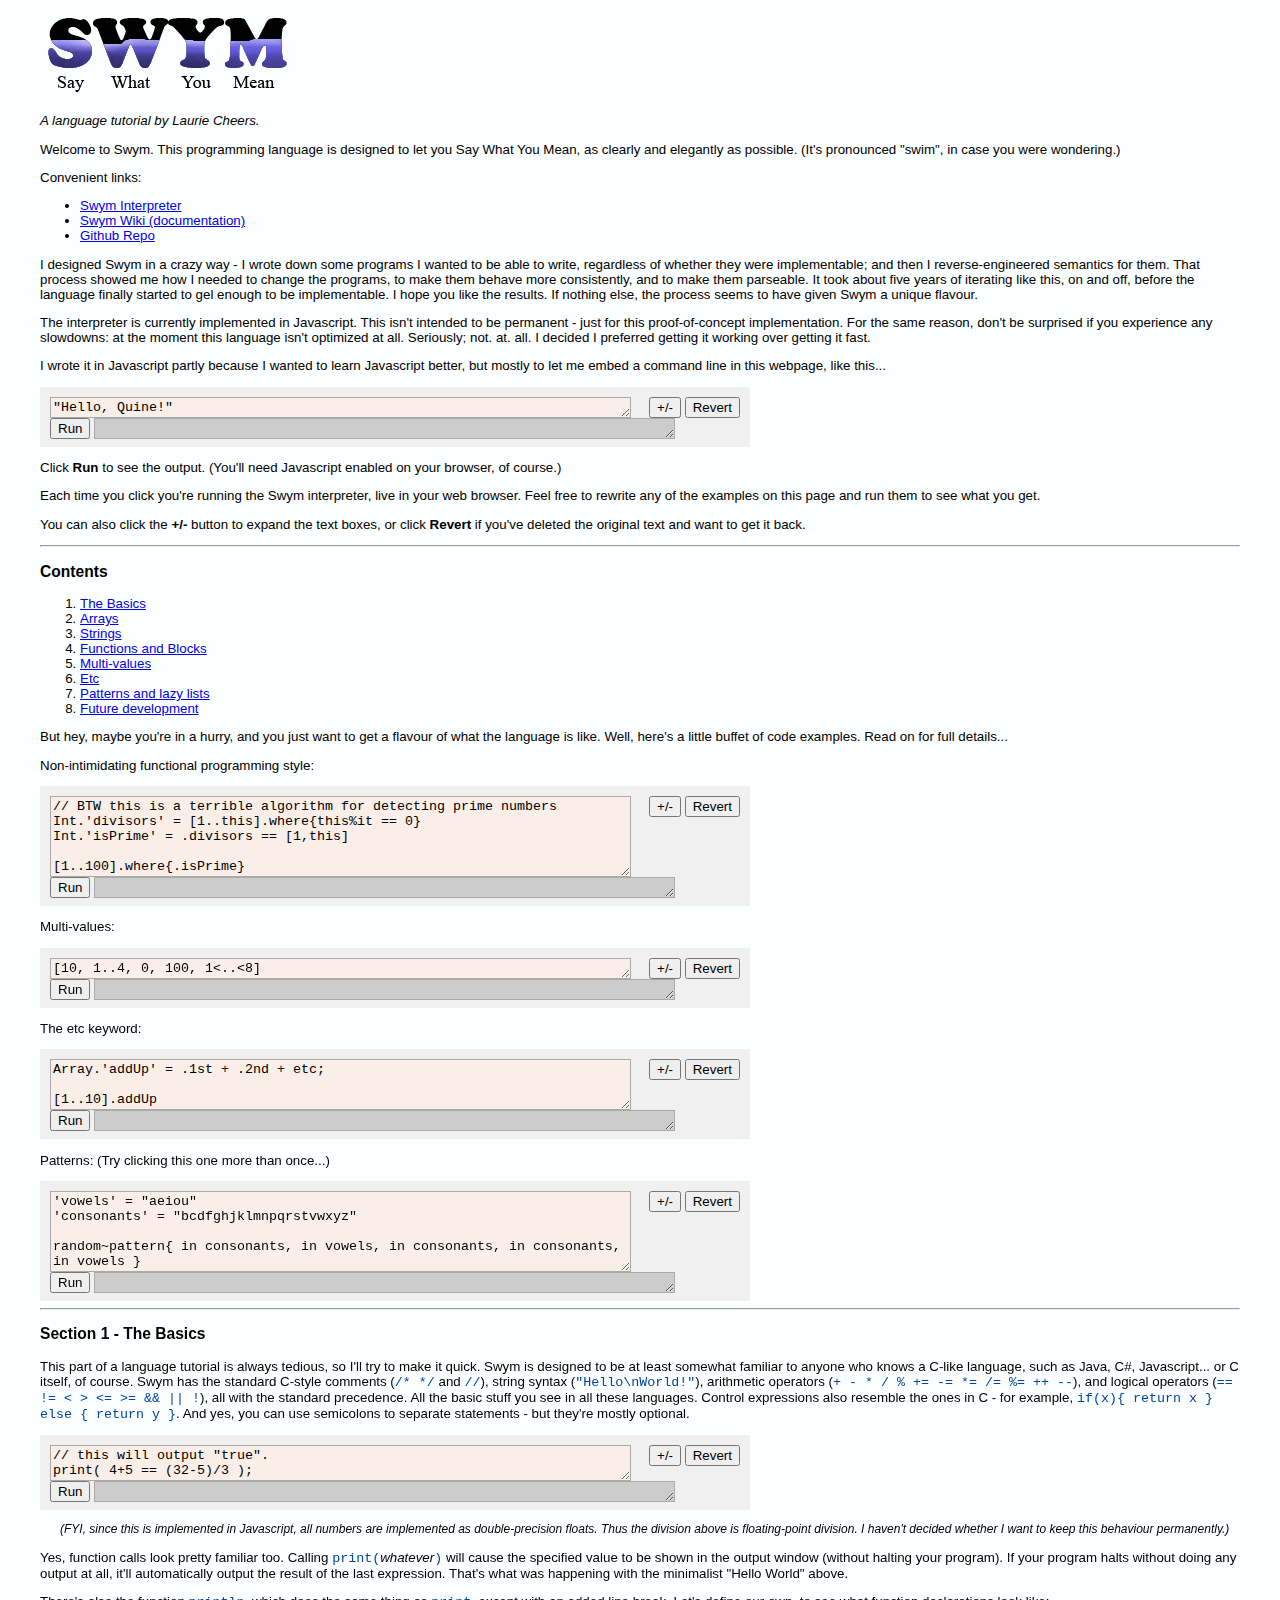
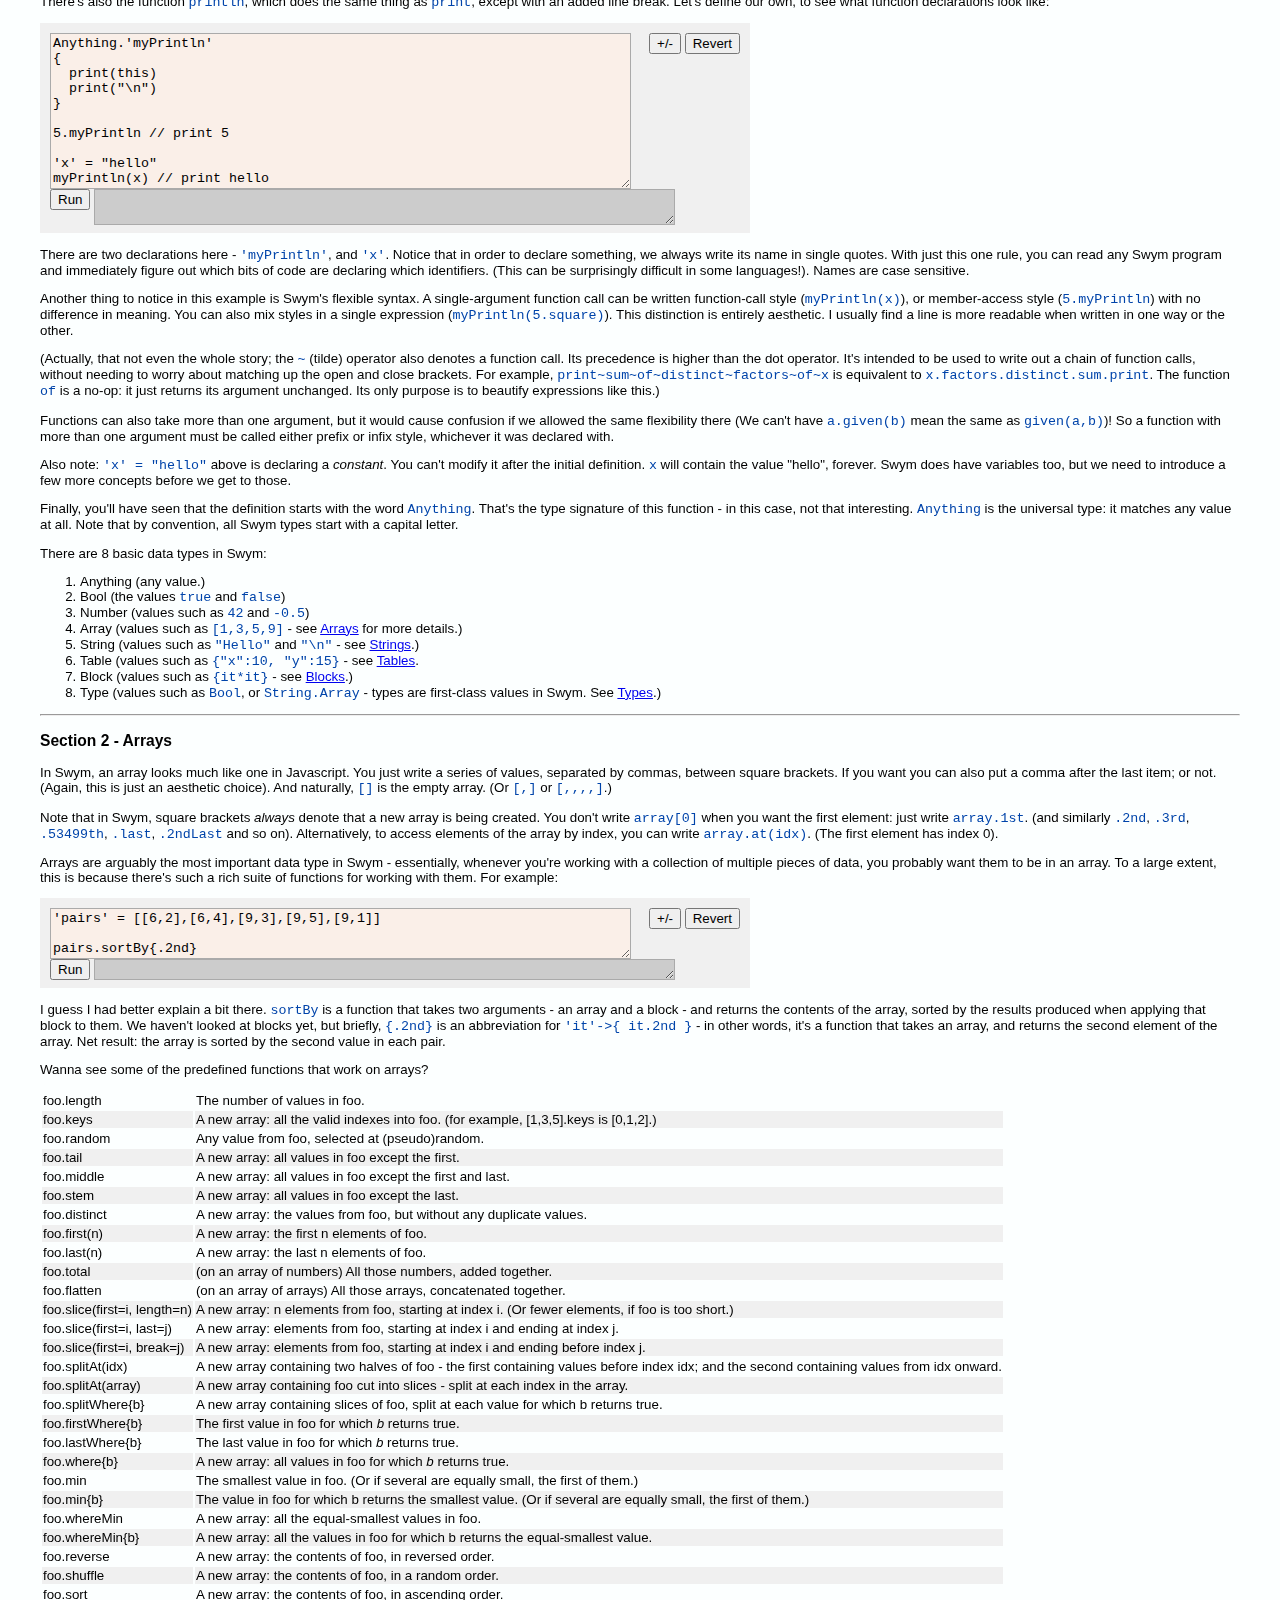
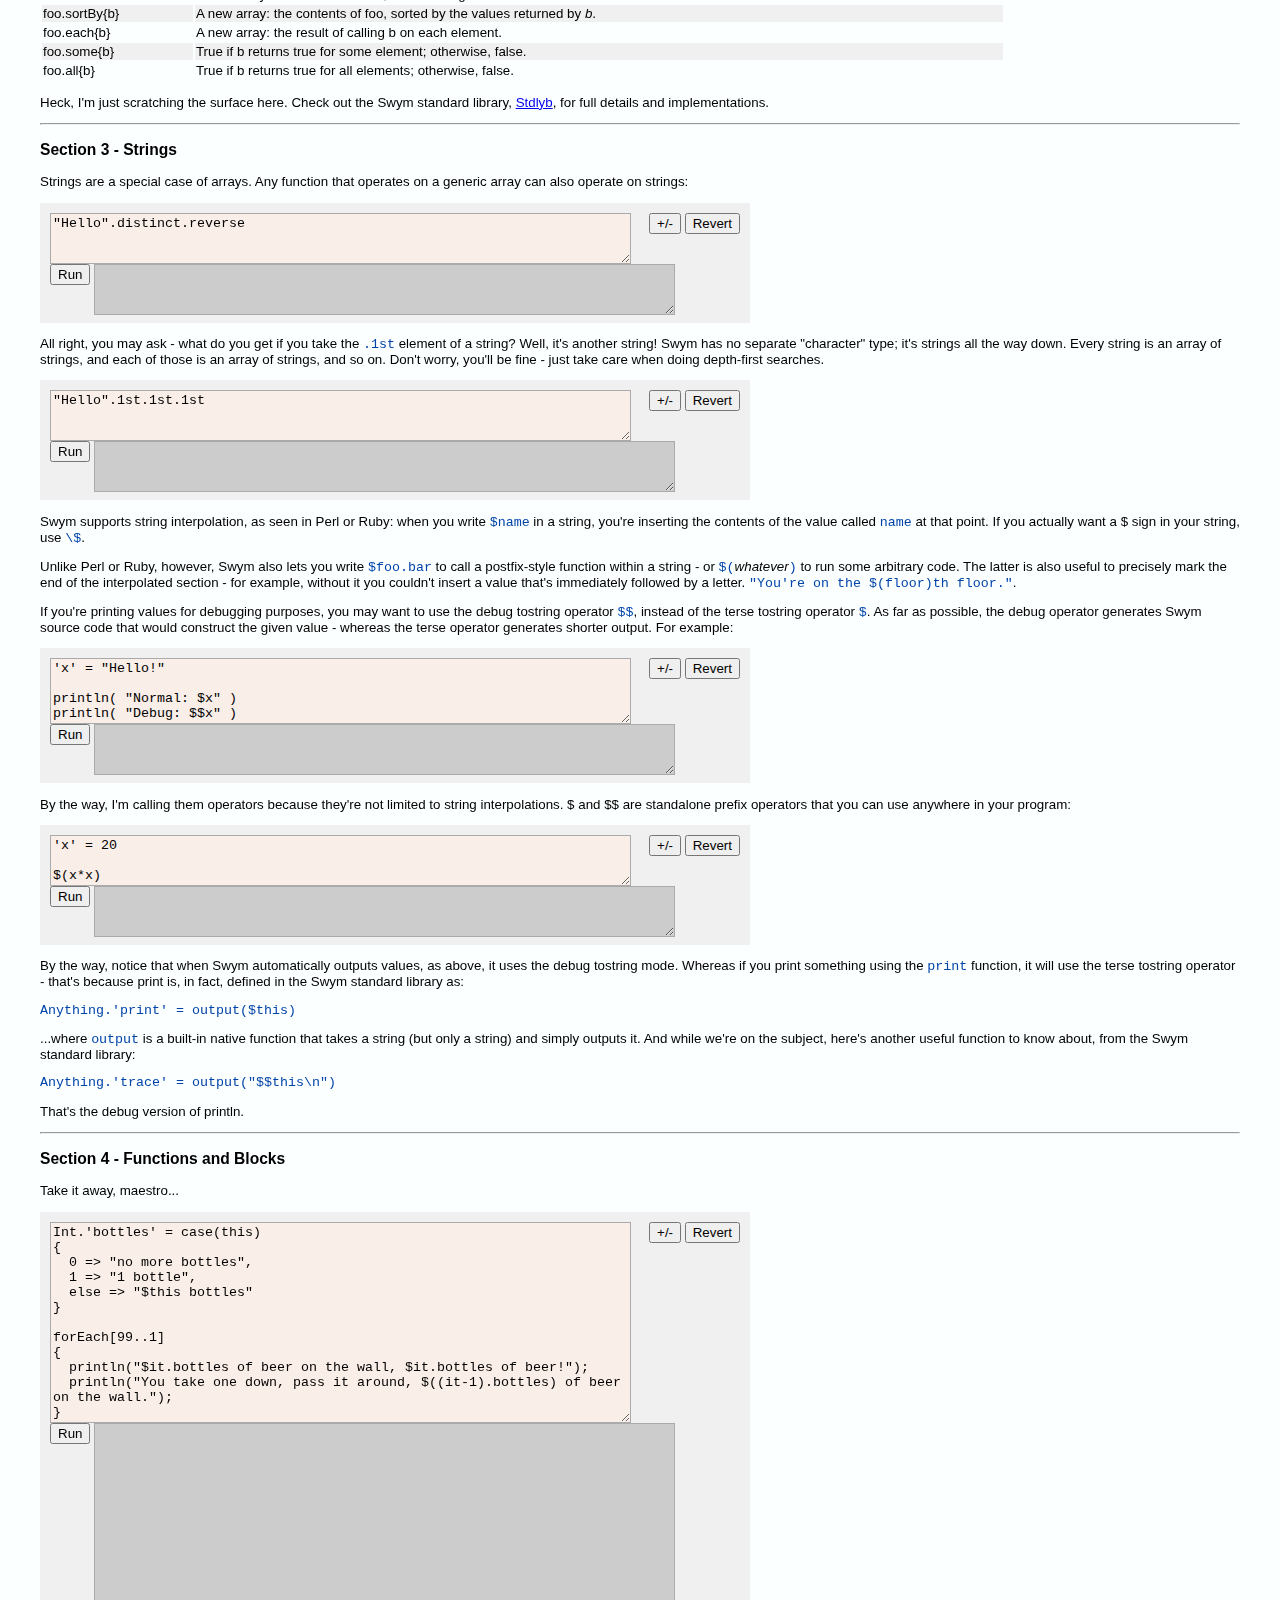
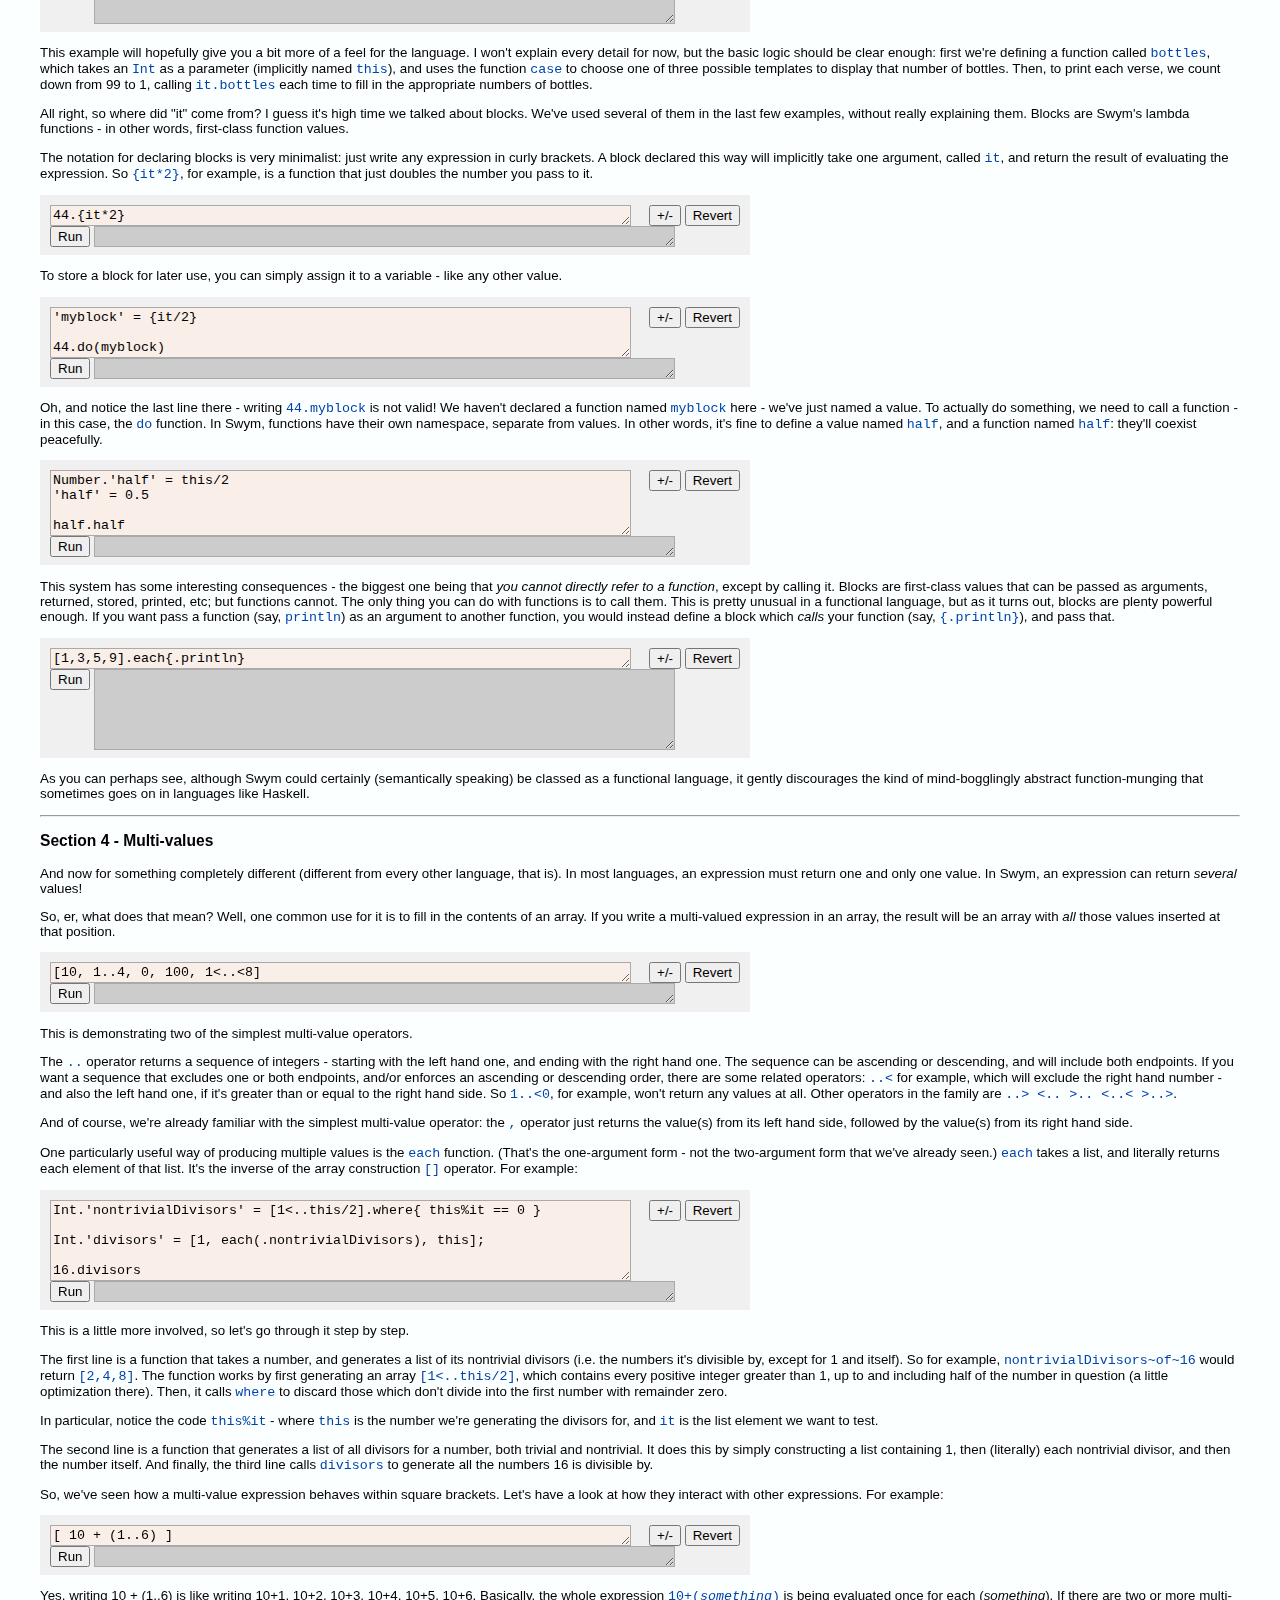
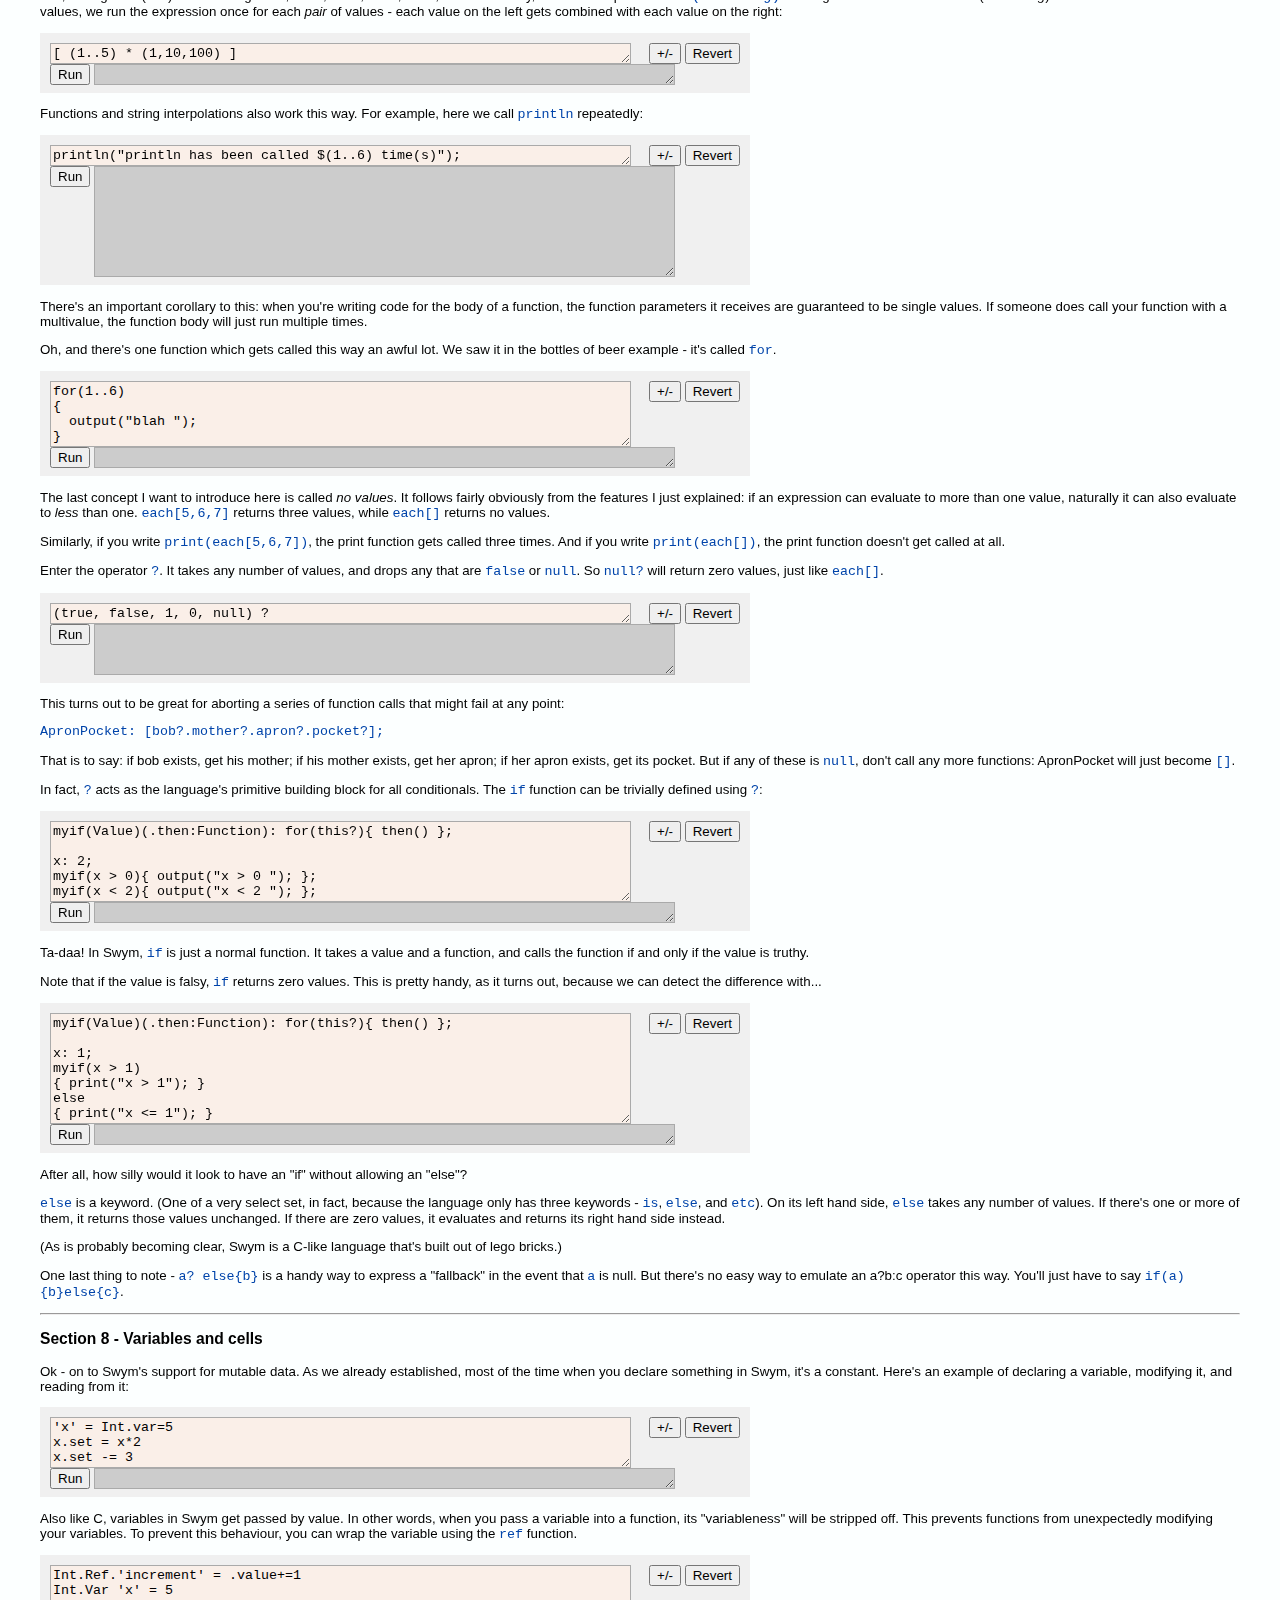
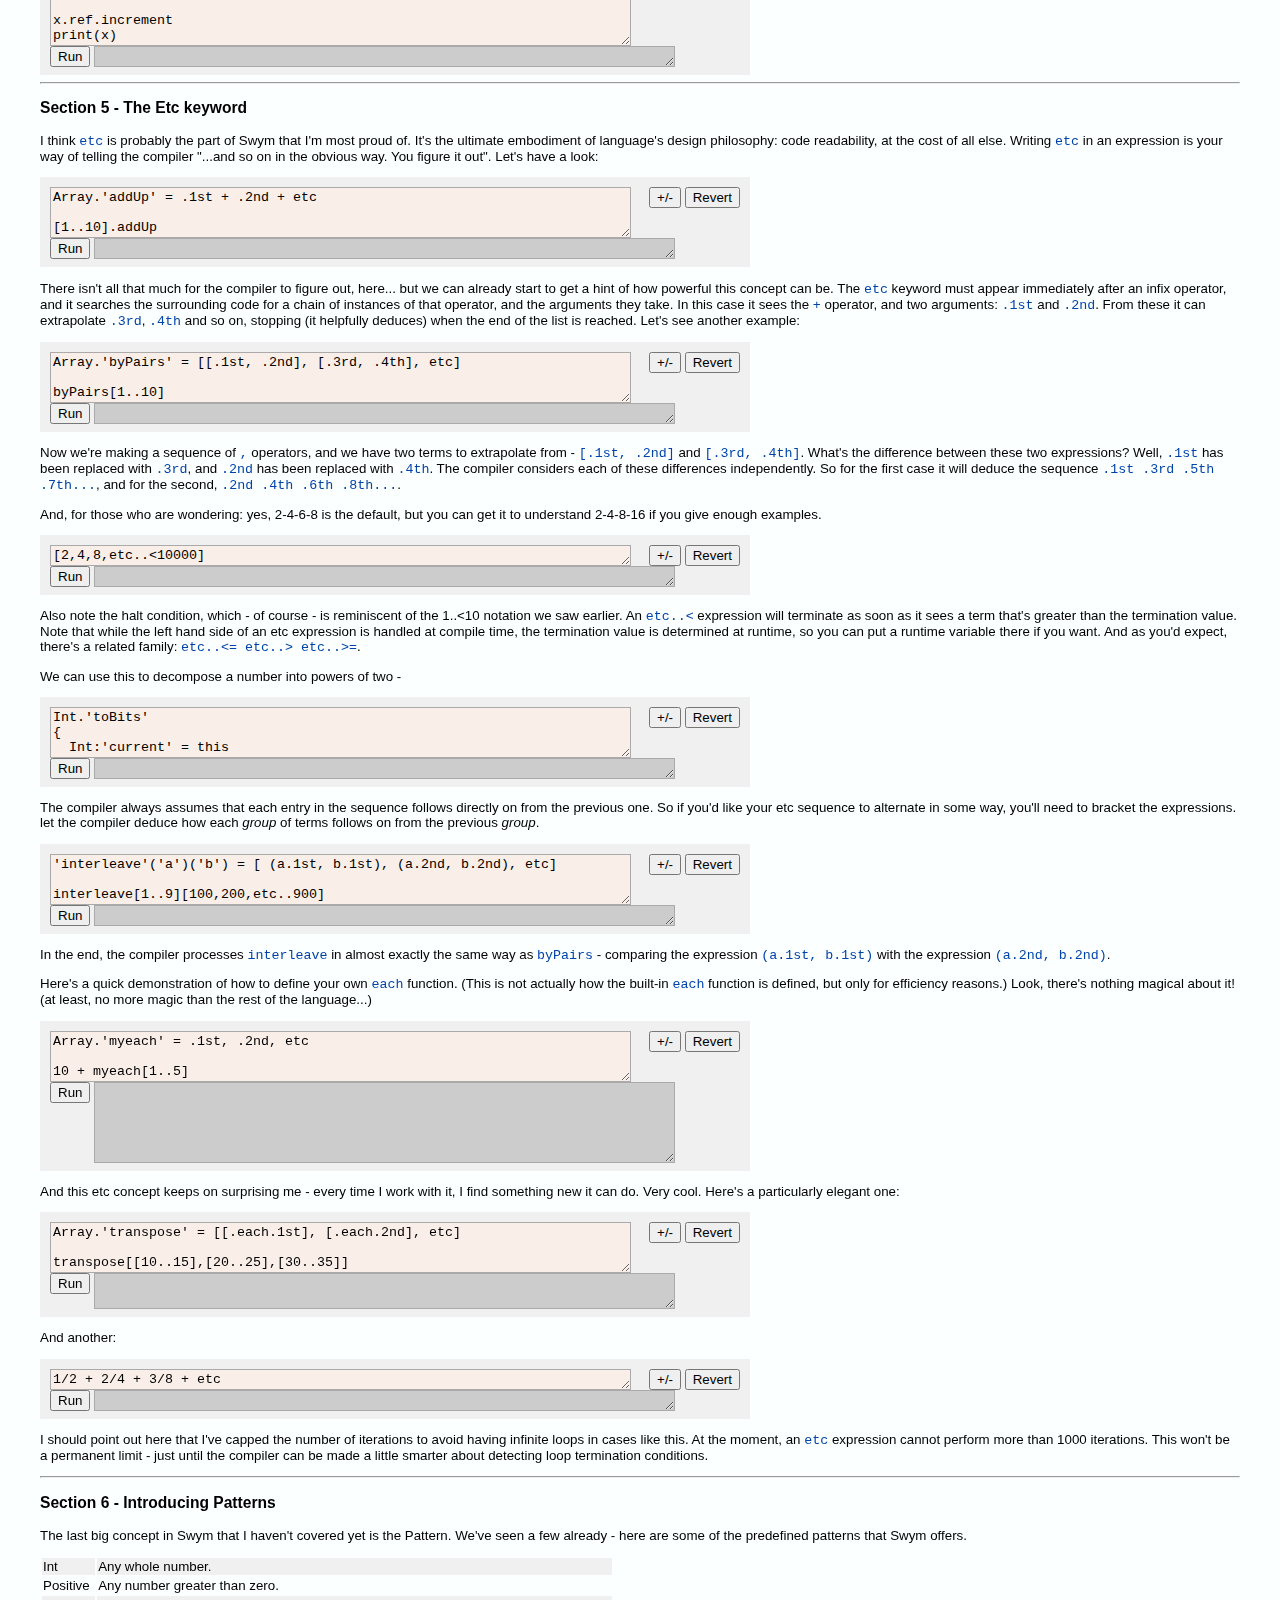
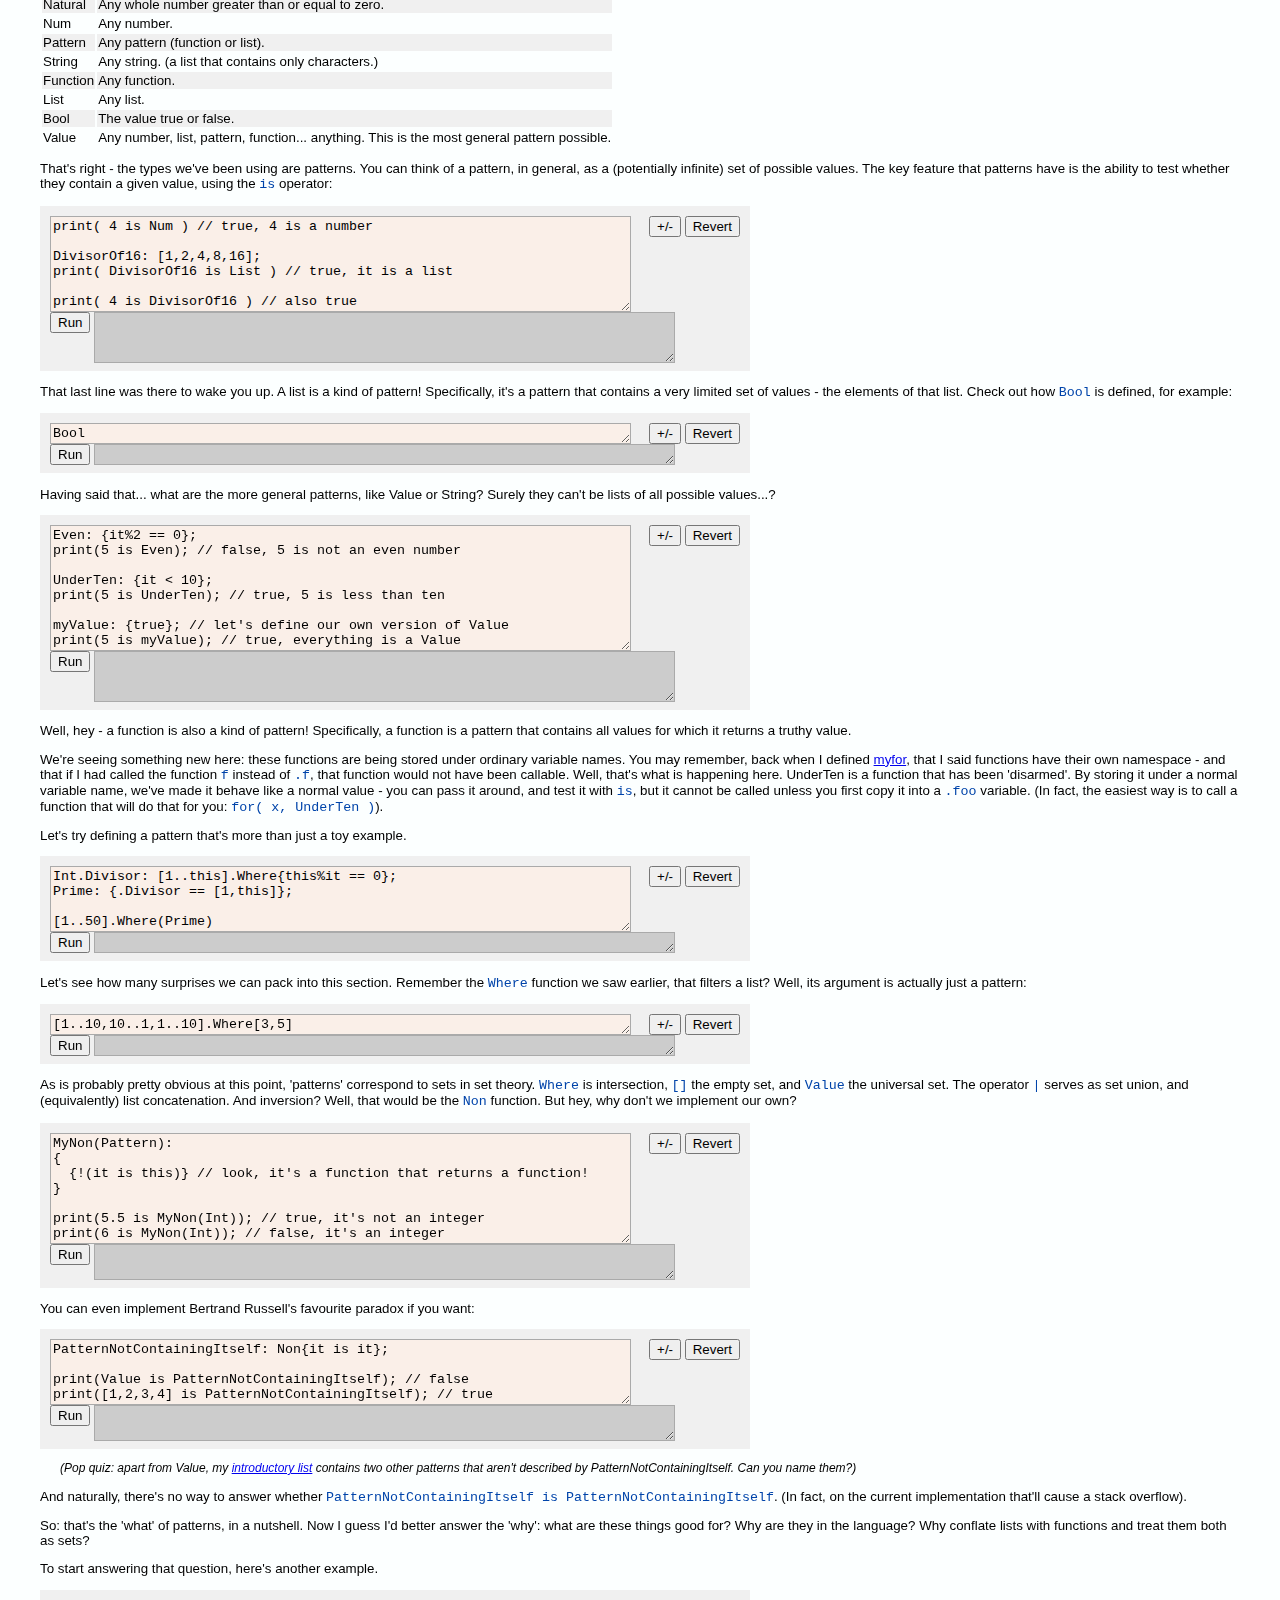
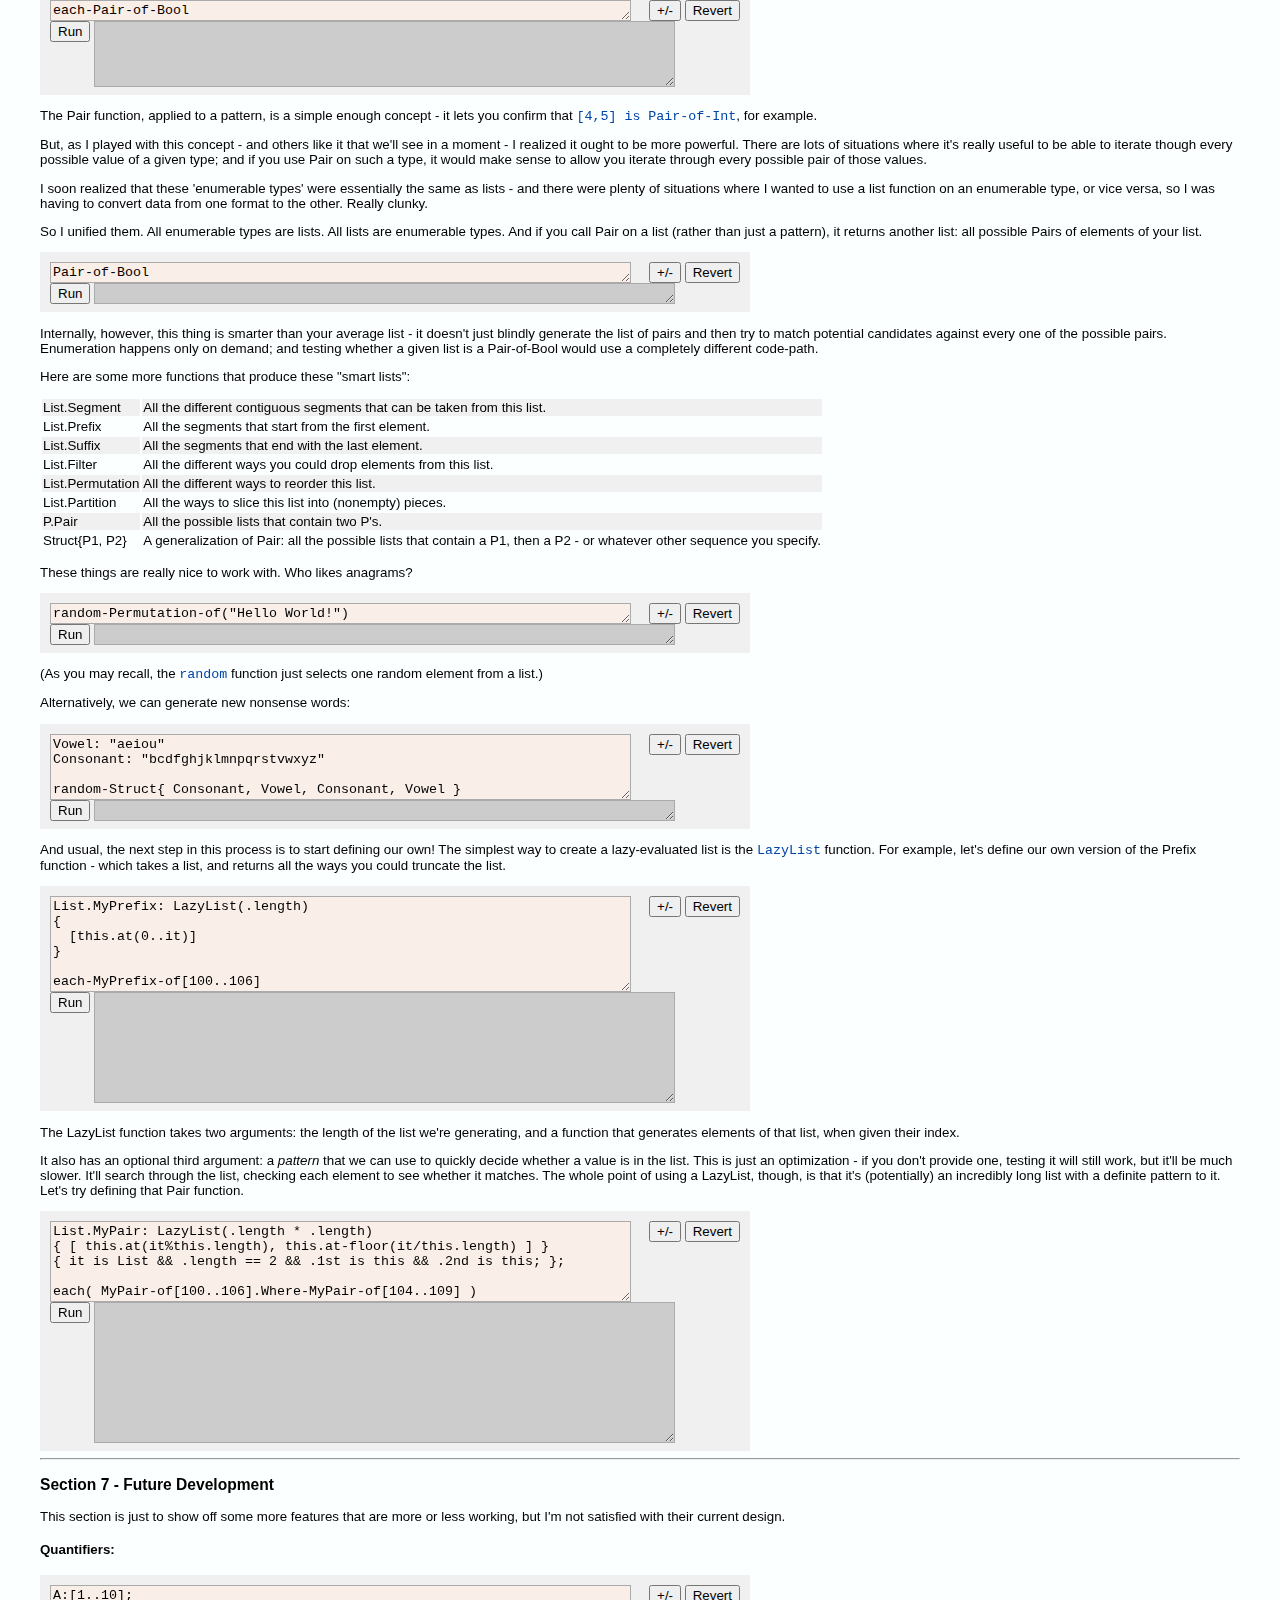
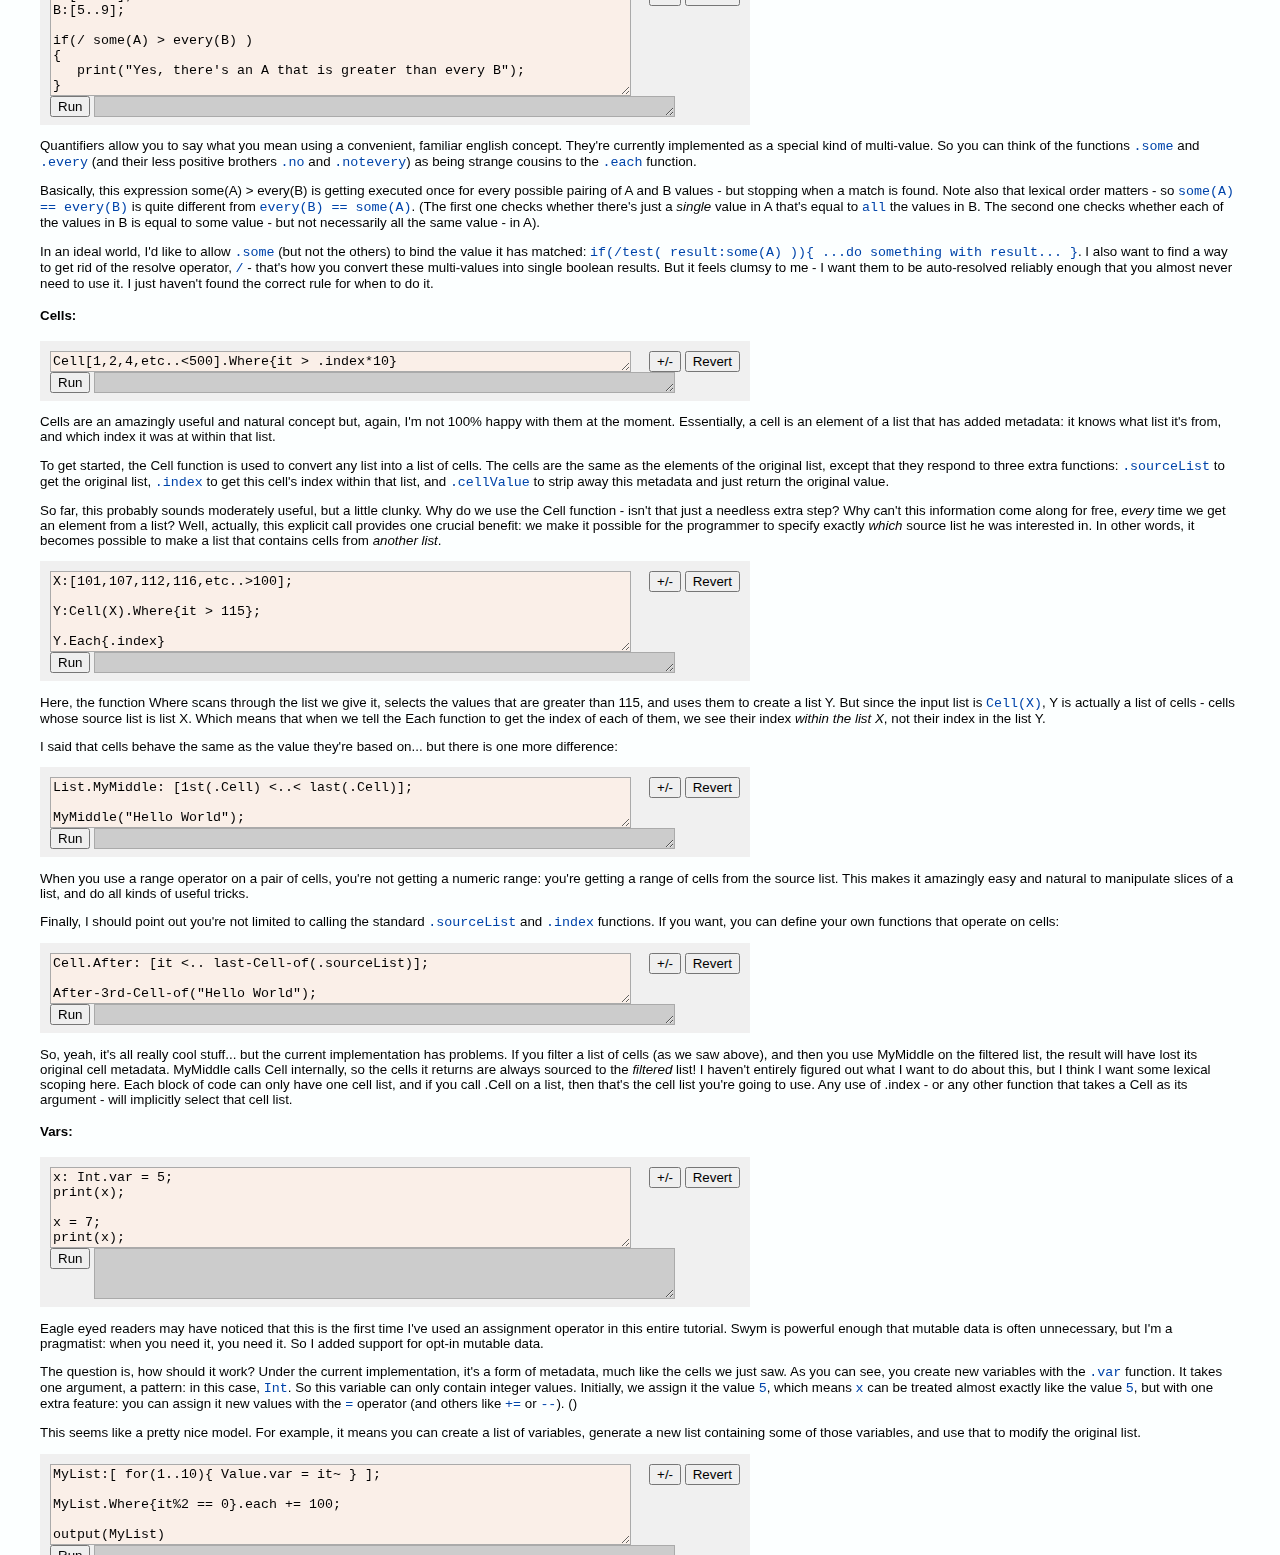
==== commit d06f08e4: "More bug fixes, wiki extension" ====
--- a/index.htm
+++ b/index.htm
@@ -137,6 +137,13 @@
 <image align=top src="SwymLogo1.png">
 <p><i>A language tutorial by Laurie Cheers.</i></p>
 <p>Welcome to Swym. This programming language is designed to let you Say What You Mean, as clearly and elegantly as possible. (It's pronounced "swim", in case you were wondering.)</p>
+
+<p>Convenient links:
+<ul><li><a href="http://swym.in/SwymInterpreter.html">Swym Interpreter</a></li>
+<li><a href="http://swym.in/wiki">Swym Wiki (documentation)</a></li>
+<li><a href="http://github.com/LaurieCheers/Swym">Github Repo</a></li>
+</ul>
+</p>
 
 <p>I designed Swym in a crazy way - I wrote down some programs I wanted to be able to write, regardless of whether they were implementable; and then I reverse-engineered semantics for them. That process showed me how I needed to change the programs, to make them behave more consistently, and to make them parseable. It took about five years of iterating like this, on and off, before the language finally started to gel enough to be implementable. I hope you like the results. If nothing else, the process seems to have given Swym a unique flavour.</p>
 
